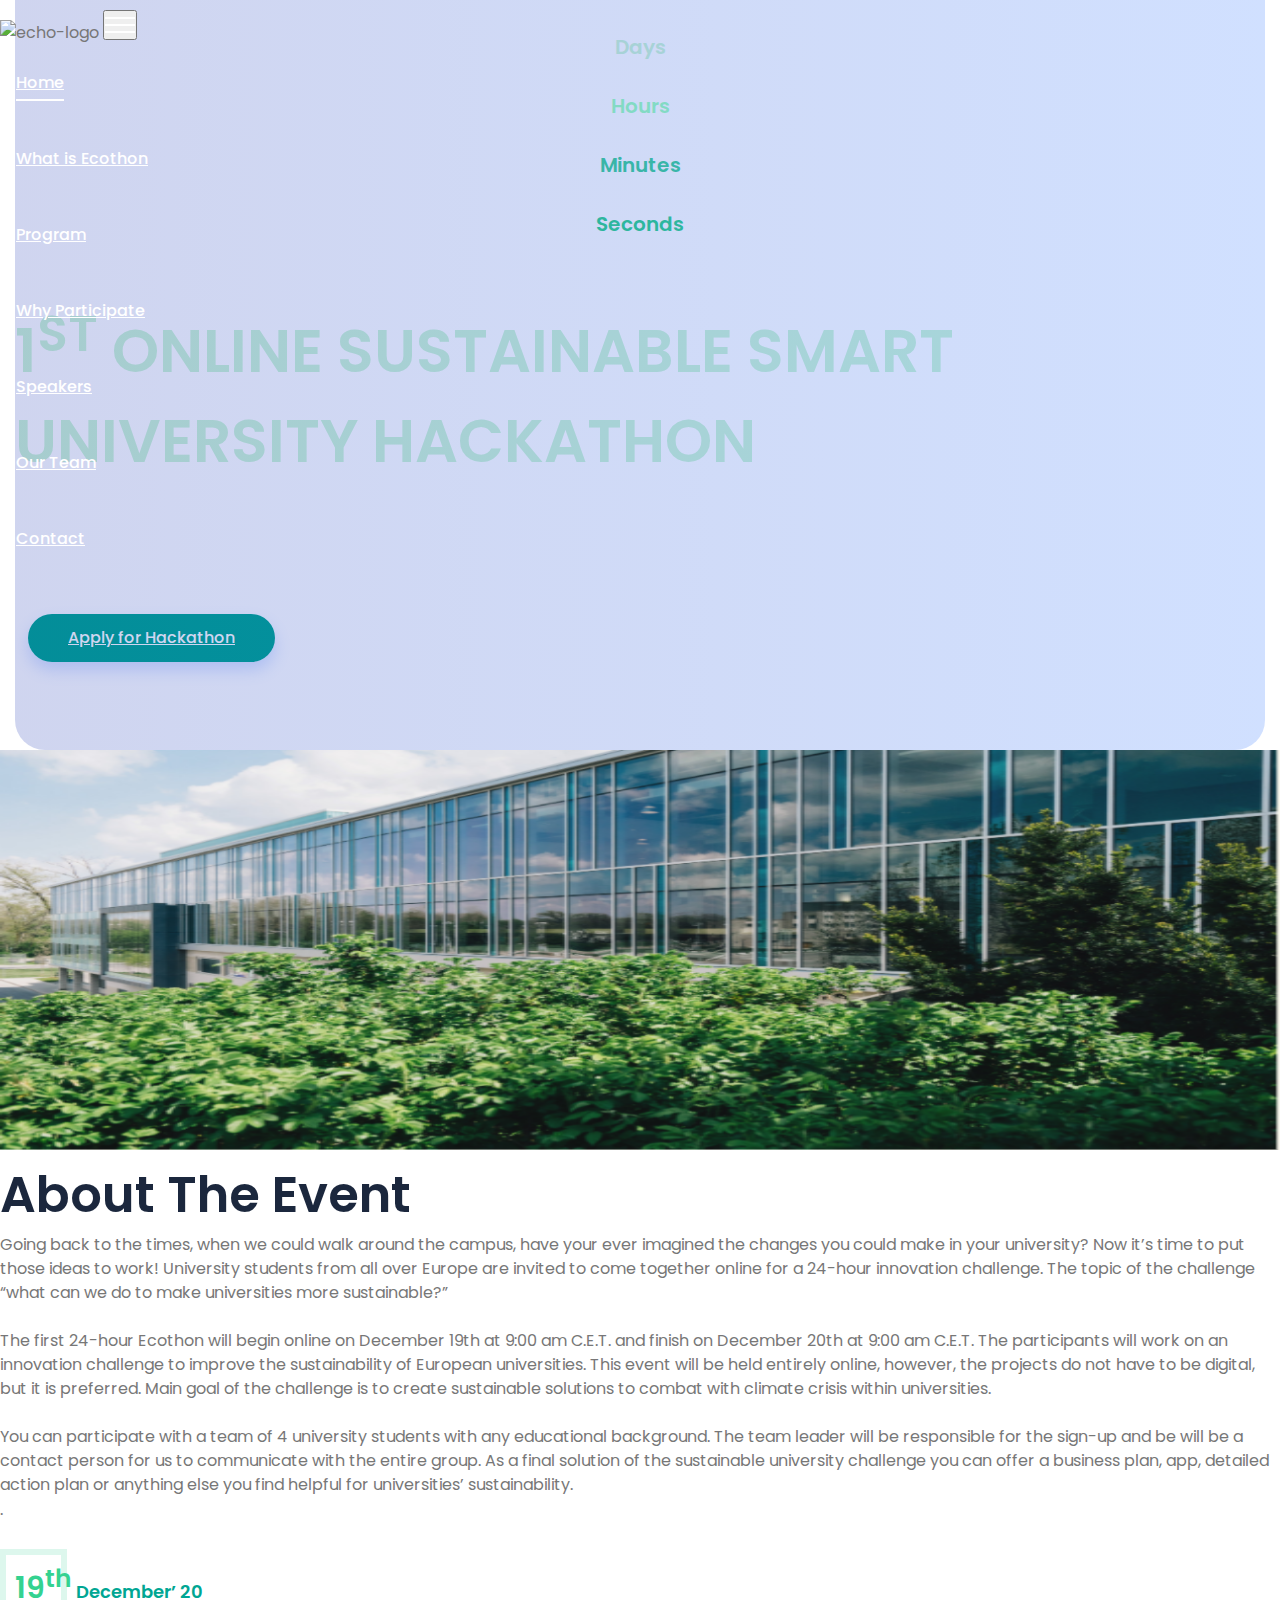
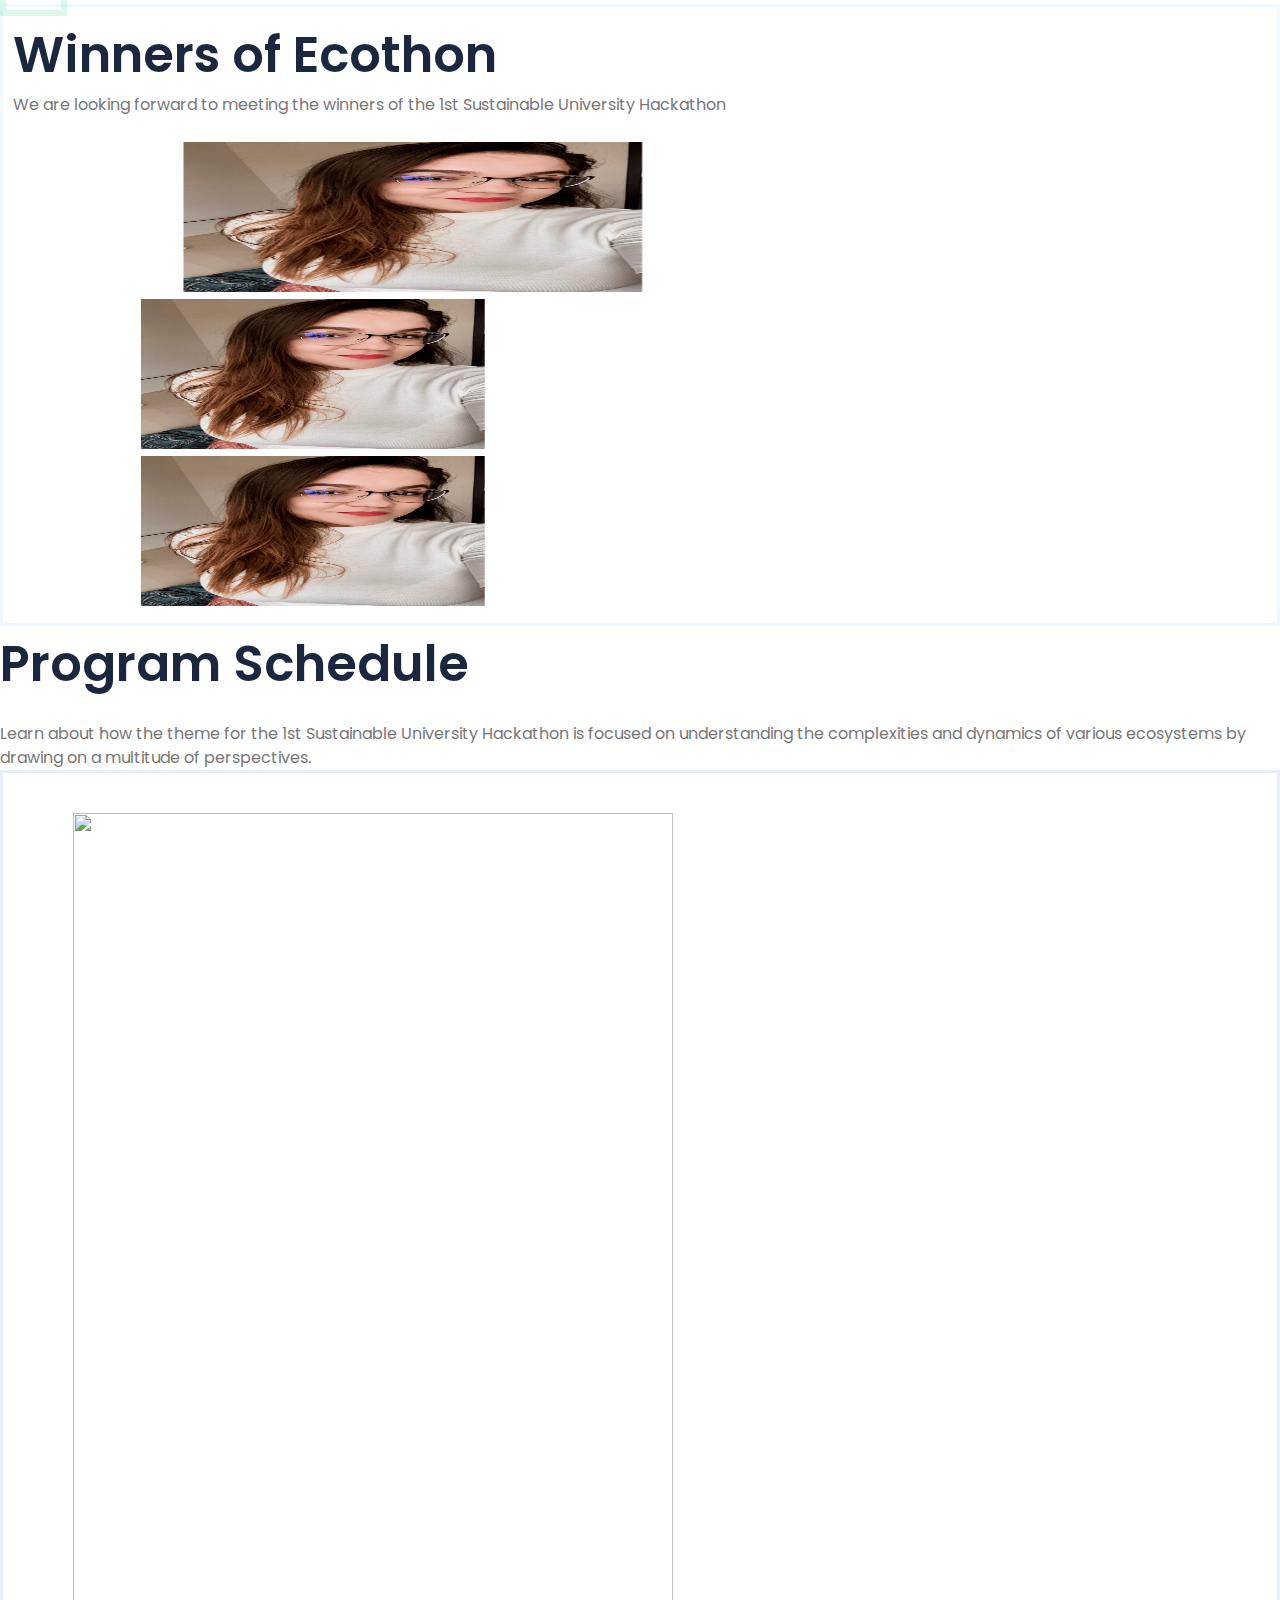
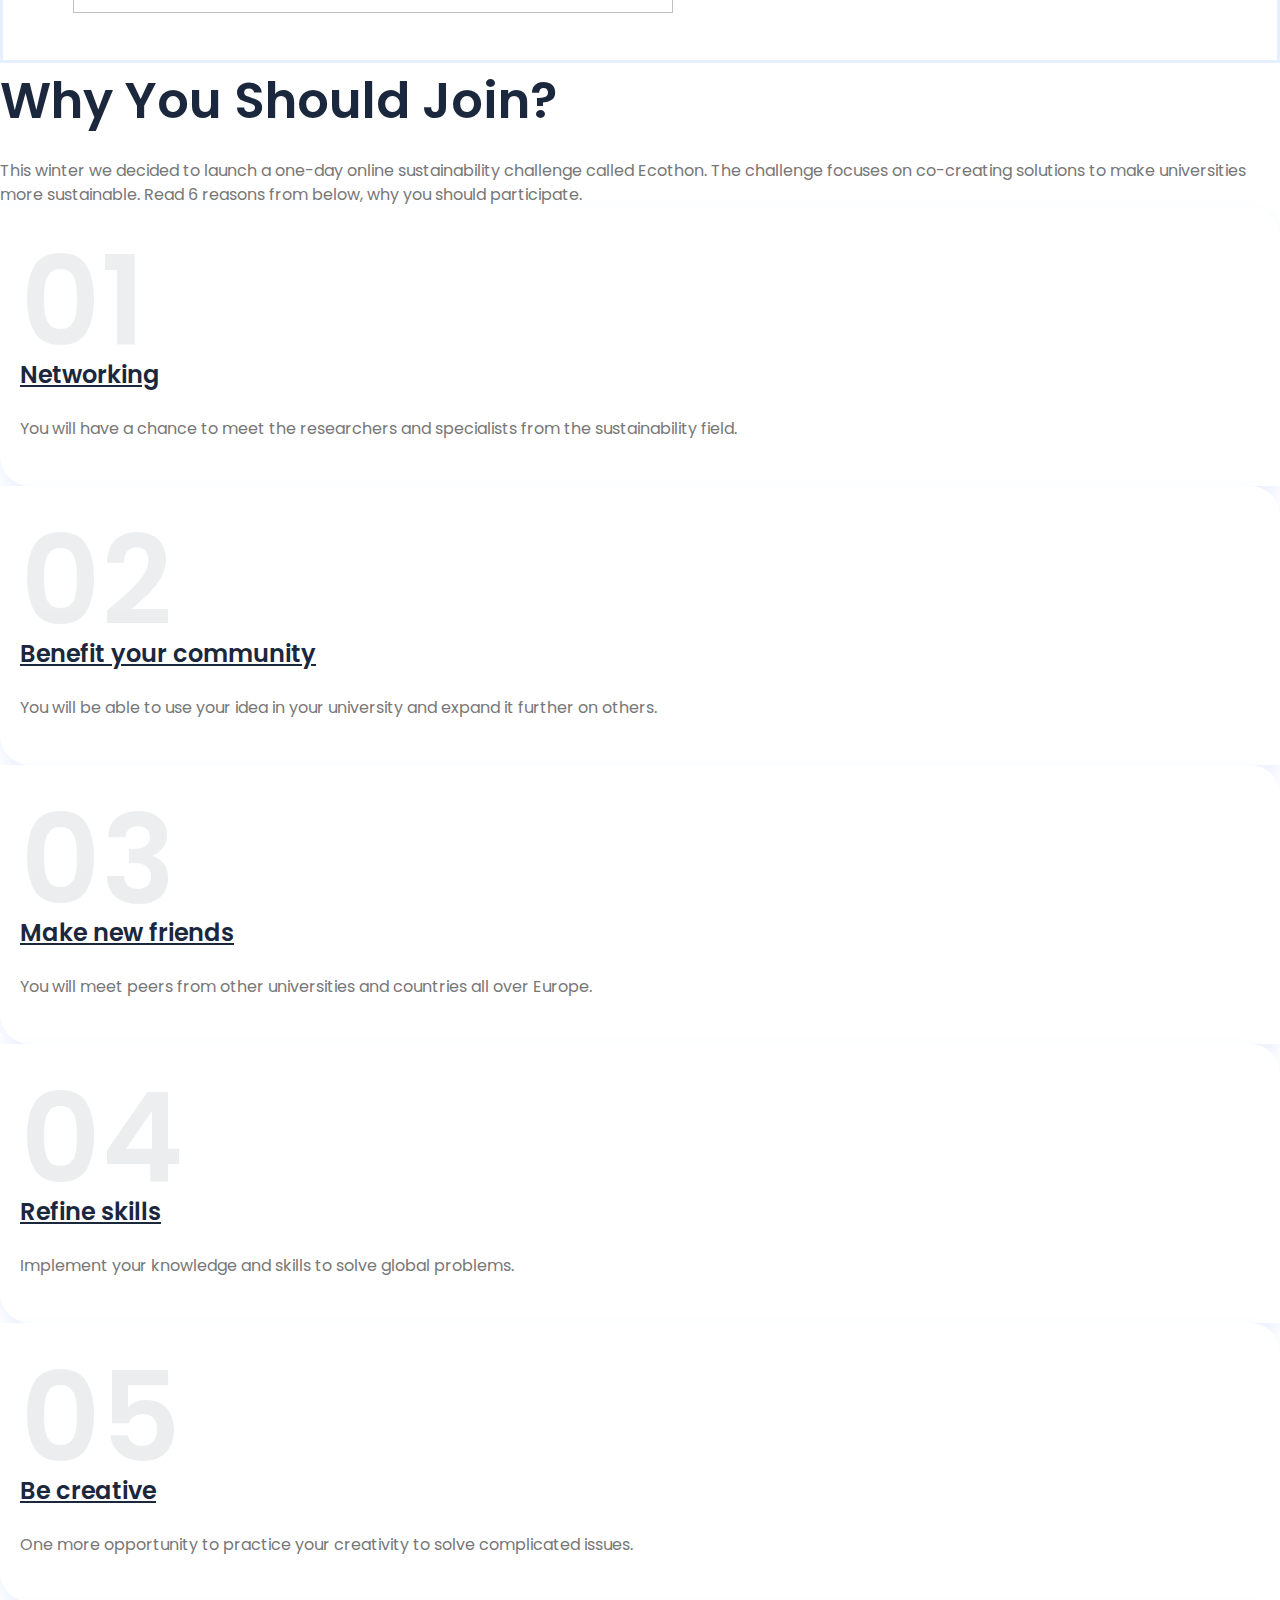
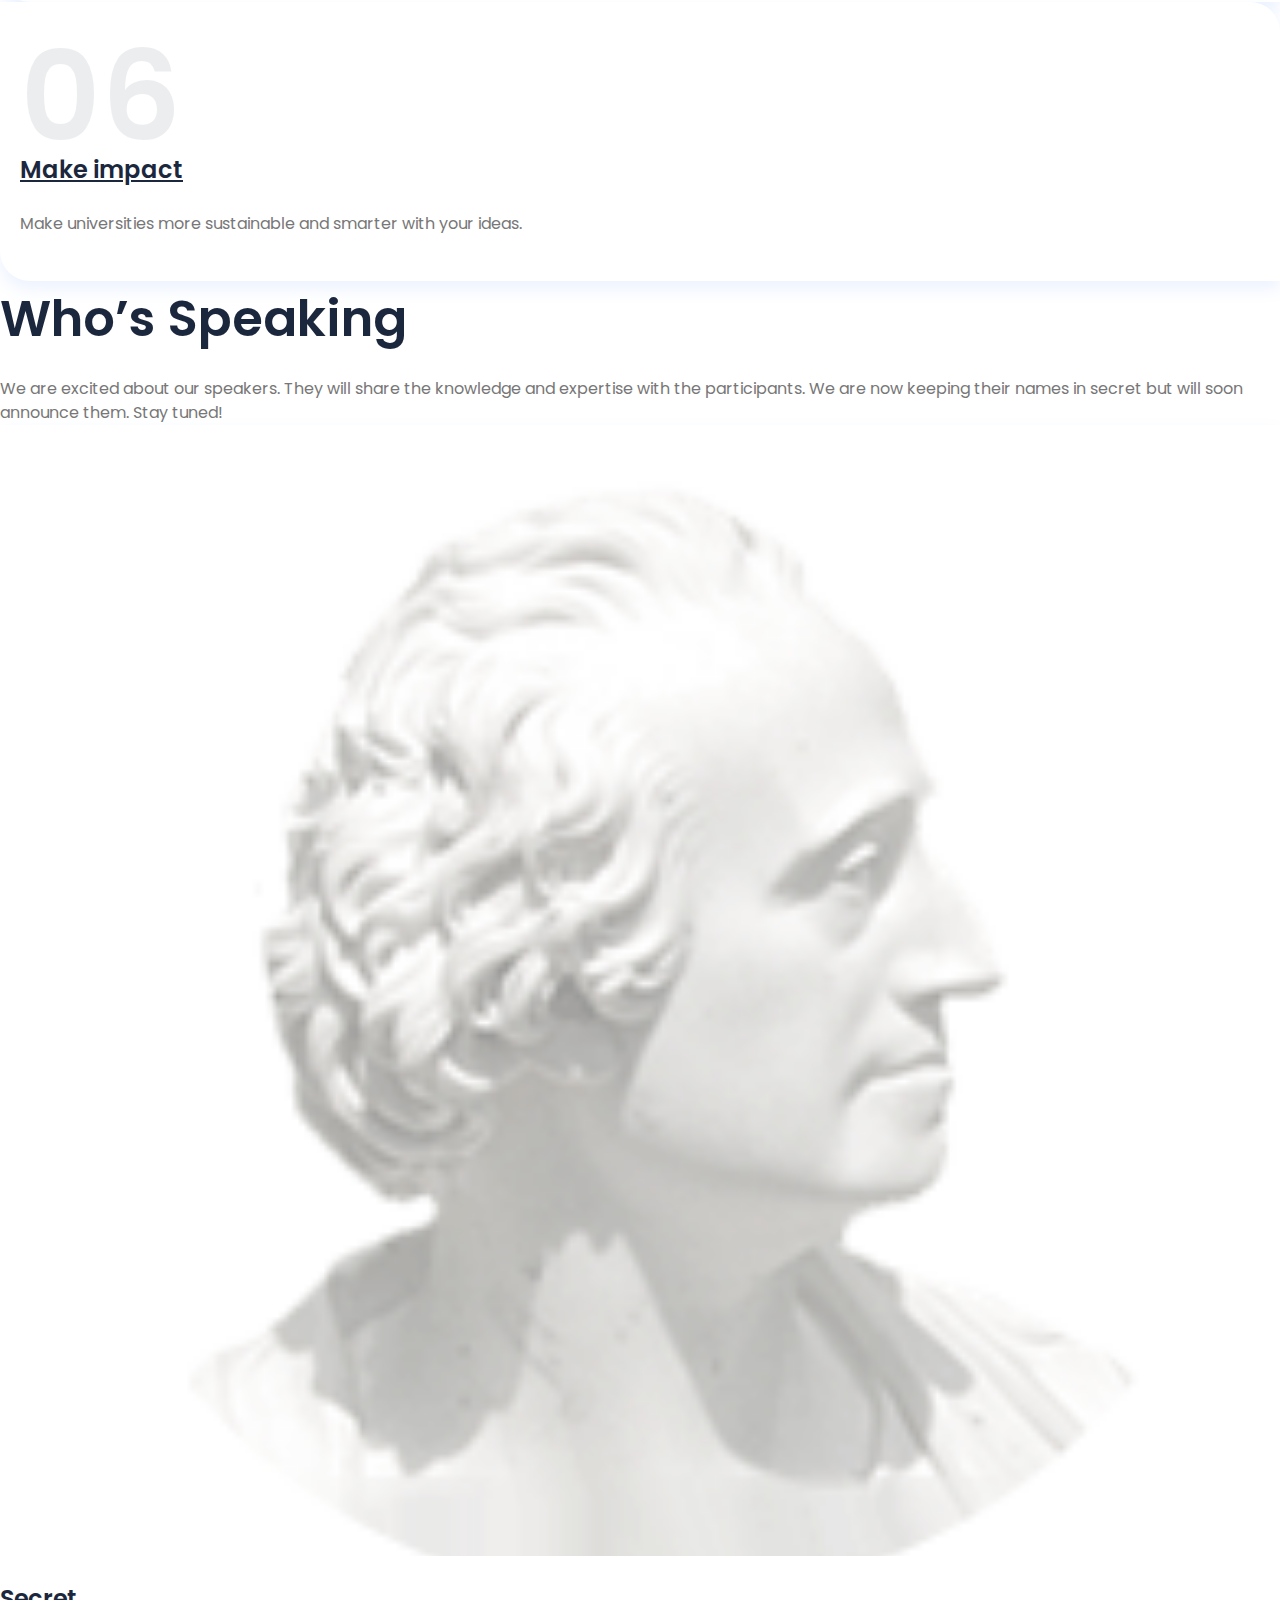
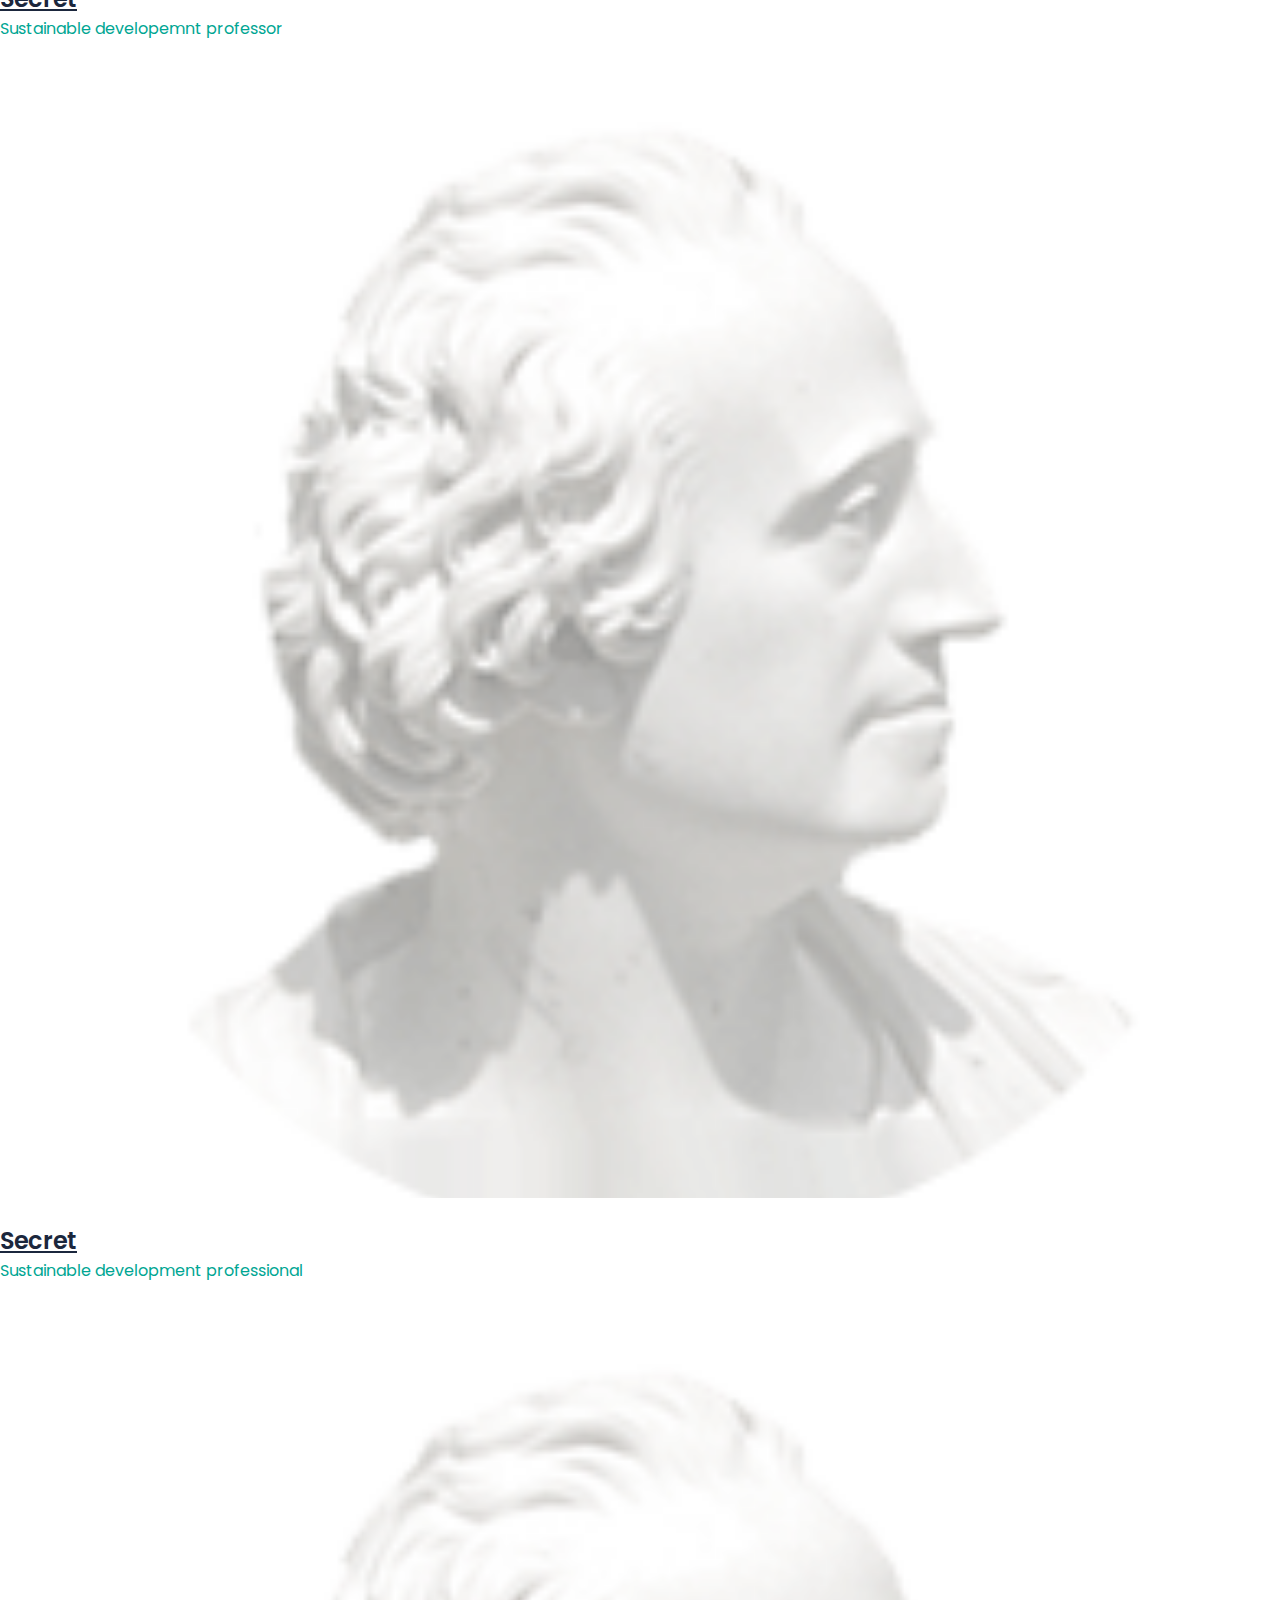
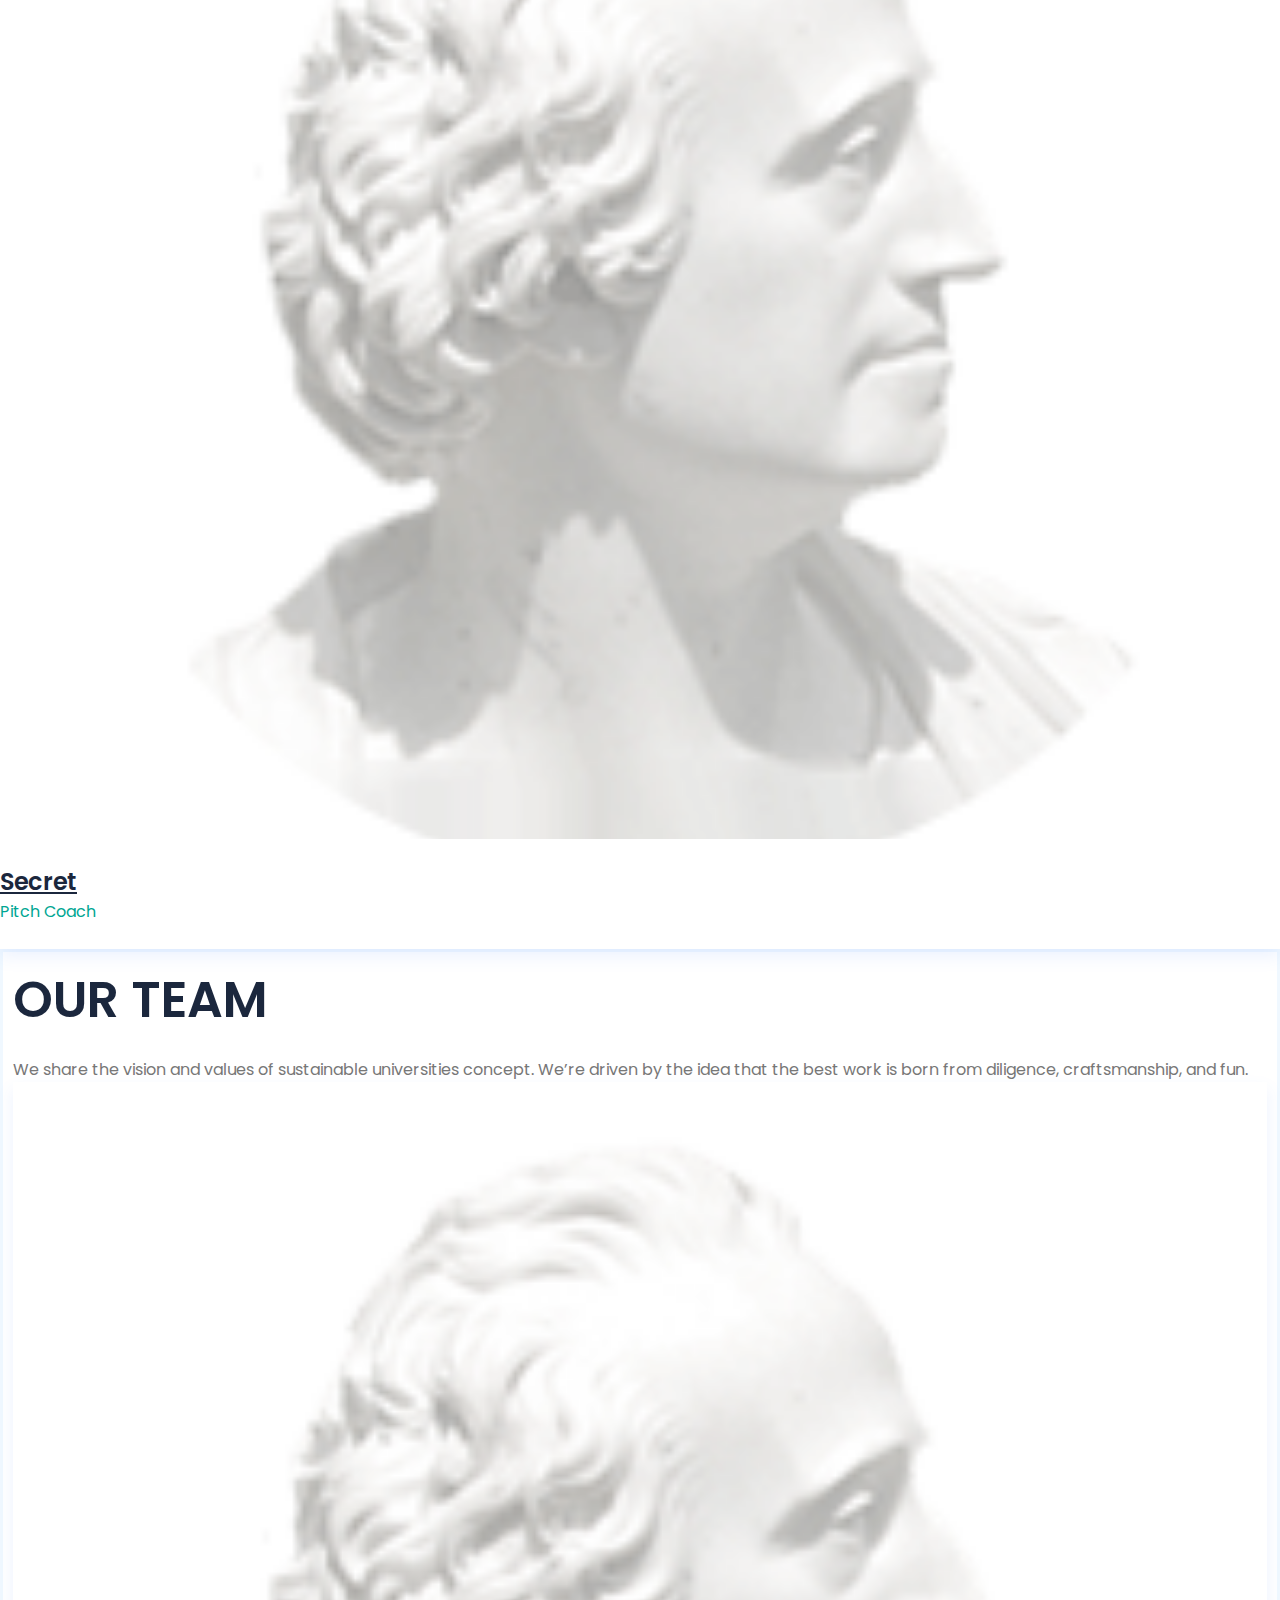
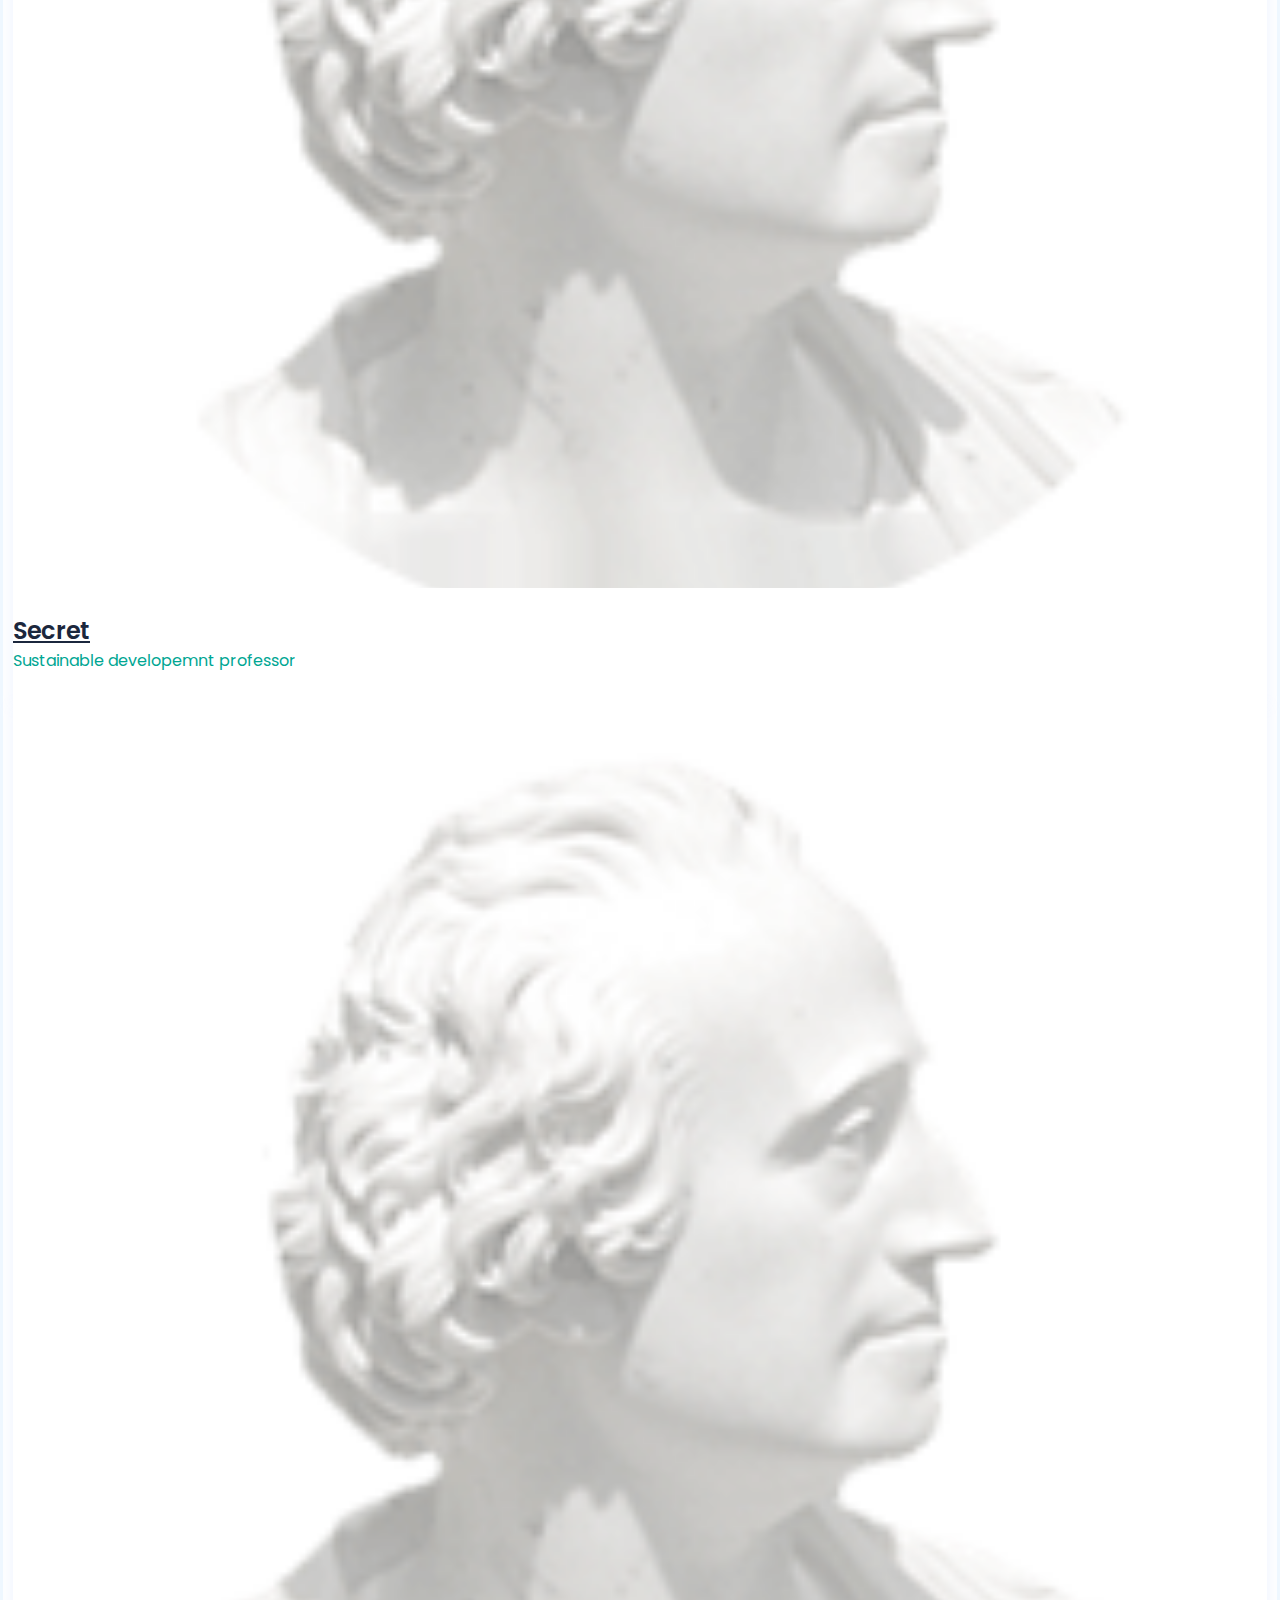
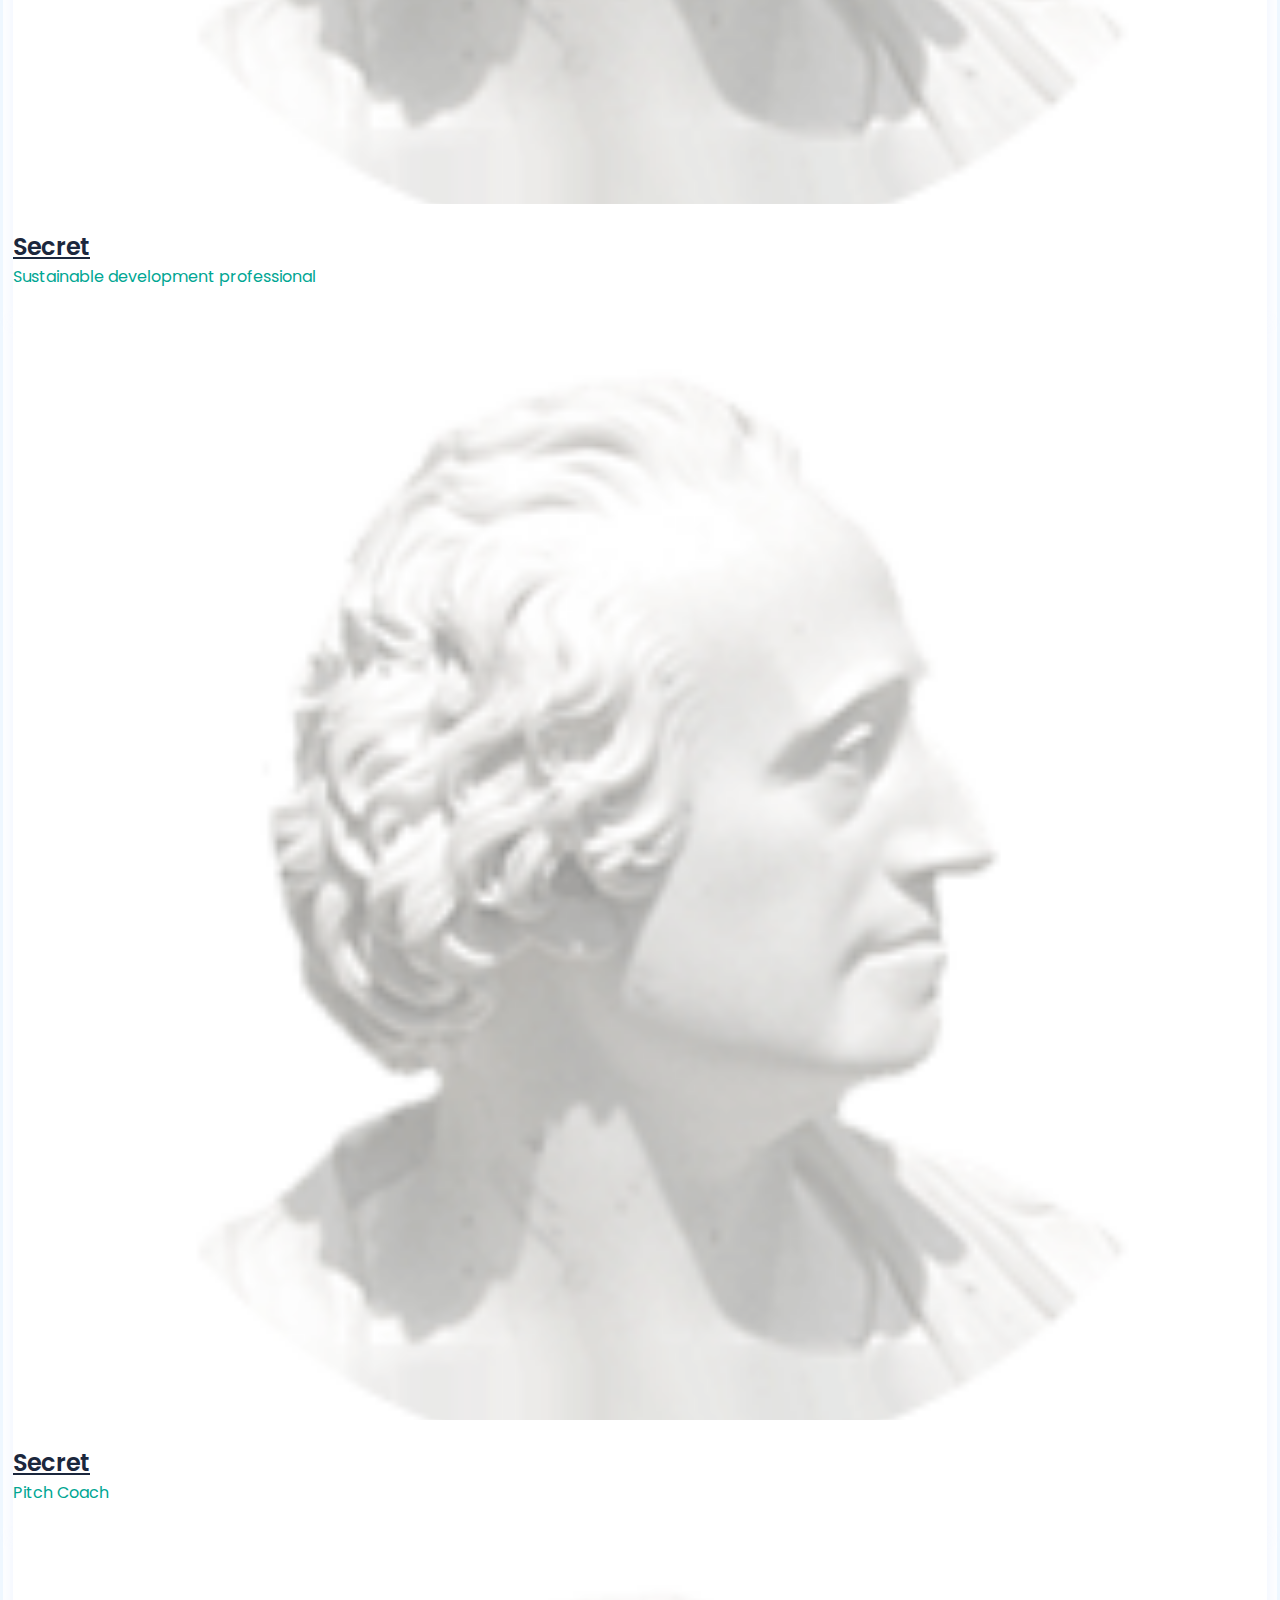
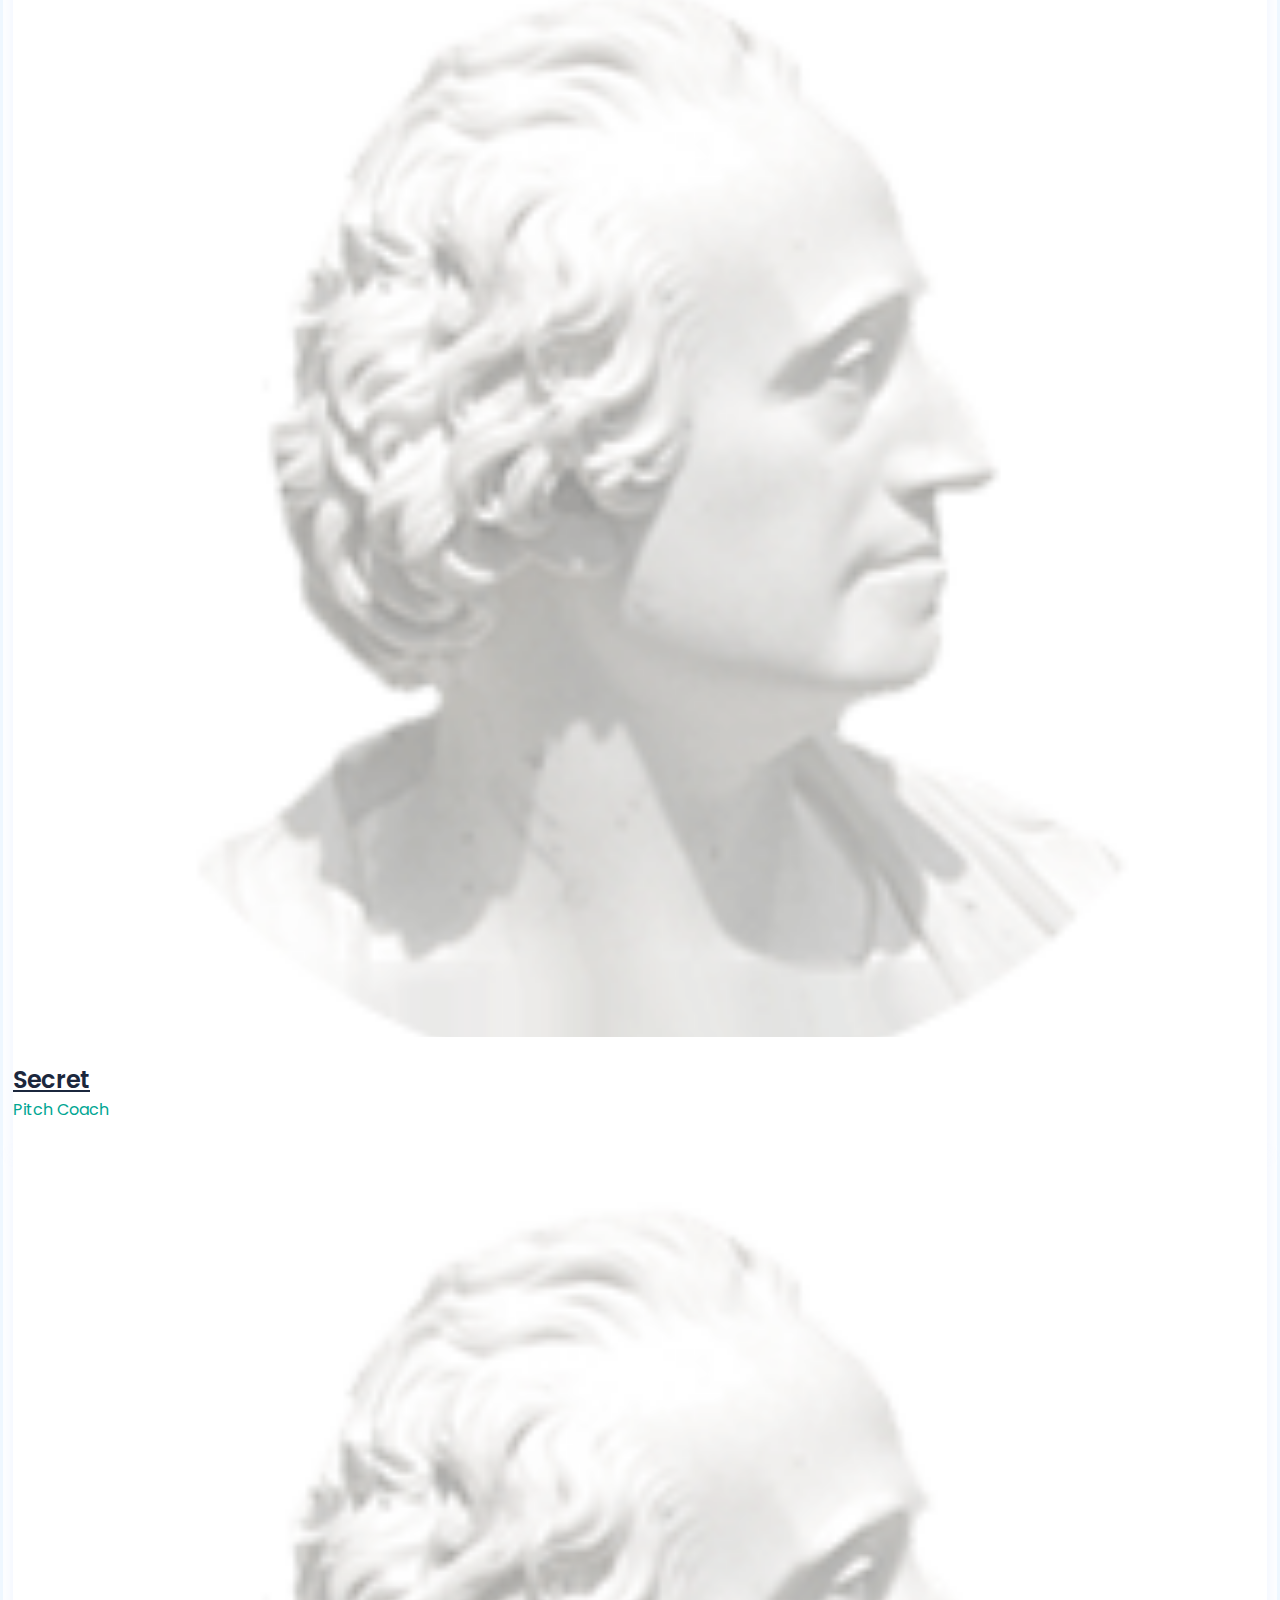
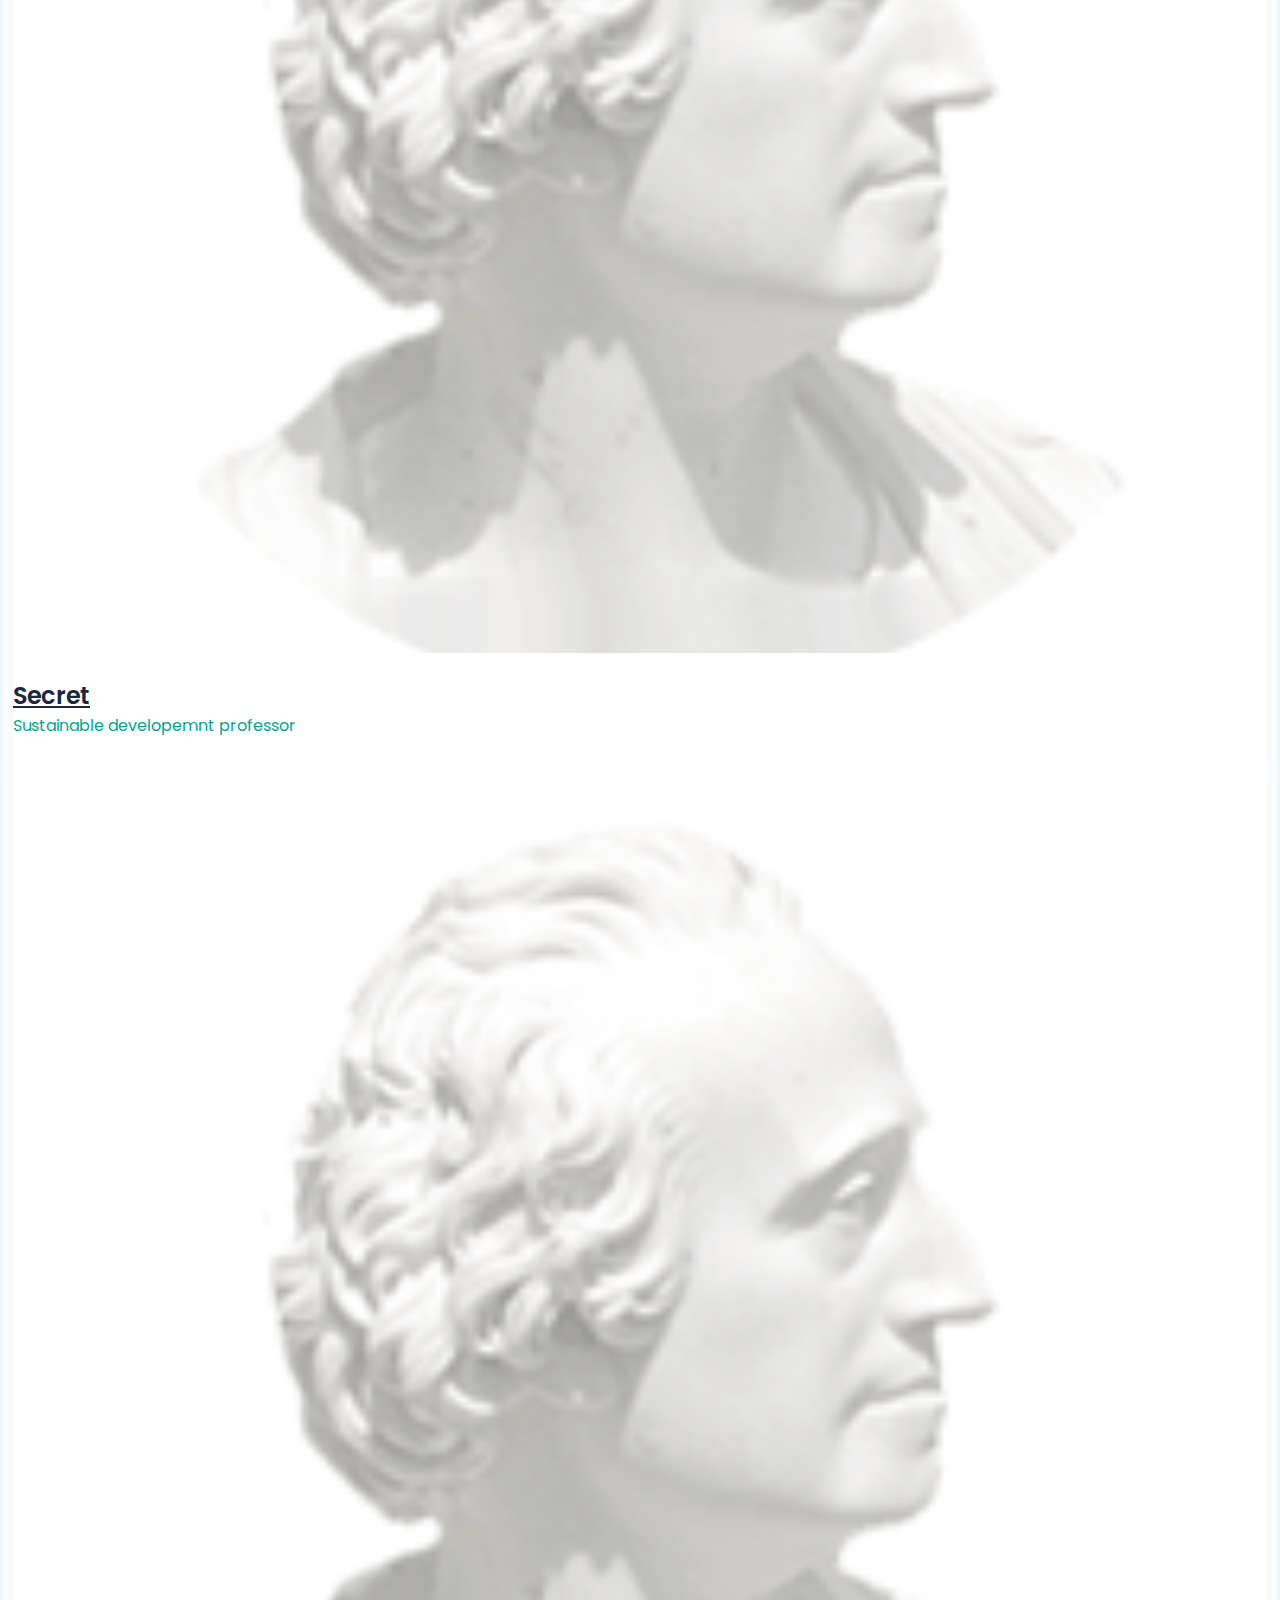
==== index.html @ 59473079 "social media link added" ====
<!DOCTYPE html>
<html lang="en" class=" sizes customelements history pointerevents postmessage webgl websockets cssanimations csscolumns csscolumns-width csscolumns-span csscolumns-fill csscolumns-gap csscolumns-rule csscolumns-rulecolor csscolumns-rulestyle csscolumns-rulewidth csscolumns-breakbefore csscolumns-breakafter csscolumns-breakinside flexbox picture srcset webworkers">
<head>
 <script async src="https://www.googletagmanager.com/gtag/js?id=G-YL97KJ12ND"></script>
 <script>
  window.dataLayer = window.dataLayer || [];
  function gtag(){dataLayer.push(arguments);}
  gtag('js', new Date());

  gtag('config', 'G-YL97KJ12ND');
 </script>
 <meta http-equiv="Content-Type" content="text/html; charset=UTF-8">


 <meta http-equiv="x-ua-compatible" content="ie=edge">
 <meta name="description" content="Echo Hackathon for Sustainable Smart University ">
 <meta name="keywords" content="sustainable, university, city,sustainable university,sustainable city, Erlangen, Hackathon, contest, Innovation, Leadership, idea, smart">
 <meta name="viewport" content="width=device-width, initial-scale=1, shrink-to-fit=no">

 <title>Eco-Hackathon Contest</title>

 <link rel="shortcut icon" href="assets/images/favicon.png" type="image/png">

 <link rel="stylesheet" href="./documents/bootstrap.min.css">

 <link rel="stylesheet" href="./documents/flaticon.css">

 <link rel="stylesheet" href="./documents/LineIcons.css">

 <link rel="stylesheet" href="./documents/animate.css">

 <link rel="stylesheet" href="./documents/magnific-popup.css">

 <link rel="stylesheet" href="./documents/slick.css">

 <link rel="stylesheet" href="./documents/default.css">

 <link rel="stylesheet" href="./documents/style.css">
 <link rel="stylesheet" href="https://cdnjs.cloudflare.com/ajax/libs/font-awesome/4.7.0/css/font-awesome.min.css">

 <link href="https://cdn.lineicons.com/2.0/LineIcons.css" rel="stylesheet">
</head>
<body>

<div class="preloader" style="display: none;">
 <div class="loader">
  <div class="ytp-spinner">
   <div class="ytp-spinner-container">
    <div class="ytp-spinner-rotator">
     <div class="ytp-spinner-left">
      <div class="ytp-spinner-circle"></div>
     </div>
     <div class="ytp-spinner-right">
      <div class="ytp-spinner-circle"></div>
     </div>
    </div>
   </div>
  </div>
 </div>
</div>


<header class="header-area">
 <div class="navbar-area navbar-two">
  <div class="container">
   <div class="row">
    <div class="col-lg-12">
     <nav class="navbar navbar-expand-lg">
      <a >
       <img src="./documents/Ecothon_logo_white_complete.png" href="#home" width=100 alt="echo-logo">
      </a>
      <button class="navbar-toggler" type="button" data-toggle="collapse" data-target="#navbarTwo" aria-controls="navbarTwo" aria-expanded="false" aria-label="Toggle navigation">
       <span class="toggler-icon"></span>
       <span class="toggler-icon"></span>
       <span class="toggler-icon"></span>
      </button>
      <div class="collapse navbar-collapse sub-menu-bar" id="navbarTwo">
       <ul class="navbar-nav m-auto">
        <li class="nav-item active">
         <a class="page-scroll" href="#home">Home</a>
        </li>
        <li class="nav-item">
         <a class="page-scroll" href="#about">What is Ecothon</a>
        </li>
        <li class="nav-item">
         <a class="page-scroll" href="#program">Program</a>
        </li>

        <li class="nav-item">
         <a class="page-scroll" href="#reasons">Why Participate</a>
        </li>

        <li class="nav-item">
         <a class="page-scroll" href="#speakers">Speakers</a>
        </li>
        <li class="nav-item">
         <a class="page-scroll" href="#ourteam">Our Team</a>
        </li>
        <li class="nav-item">
         <a class="page-scroll" href="#contact">Contact</a>
        </li>
       </ul>
      </div>
     </nav>
    </div>
   </div>
  </div>
 </div>
 <div id="home" class="header-content-area bg_cover d-flex align-items-center" style="background-image: url(assets/images/eco-bg.gif)">
  <div class="container">
   <div class="row justify-content-center">
    <div class="col-lg-10">
     <div data-countdown="2020/12/19"><div class="header-countdown pt-70 d-flex justify-content-center"><div class="single-count-content count-color-1"><span class="count"></span><p class="text">Days</p></div><div class="single-count-content count-color-2"><span class="count"></span><p class="text">Hours</p></div><div class="single-count-content count-color-3"><span class="count"></span><p class="text">Minutes</p></div><div class="single-count-content count-color-4"><span class="count"></span><p class="text">Seconds</p></div></div></div>
     <div class="header-content text-center">
      <h2 class="header-title">1<sup>st</sup> Online Sustainable Smart University Hackathon</h2>
      <h3 class="sub-title">19 December, 2020 in Erlangen, Germany.</h3>
      <ul class="header-btn">
       <li><a class="main-btn main-btn-2" href="https://forms.gle/m7doAKXWgAEABp9e8" target="_blank">Apply for Hackathon</a></li>
      </ul>
     </div>
    </div>
   </div>
  </div>
 </div>
</header>

<section id="about" class="about-area pb-130 pt-80">
 <div class="container">
  <div class="row align-items-center">
   <div class="col-lg-6">
    <div class="about-image mt-50 wow fadeInLeft" data-wow-duration="1s" style="visibility: visible; animation-duration: 1s; animation-name: fadeInLeft;">
     <img src="./documents/campus_first_landing.png" height=400 width="600" alt="About">
    </div>
   </div>
   <div class="col-lg-6">
    <div class="about-content mt-45 wow fadeInRight" data-wow-duration="1s" style="visibility: visible; animation-duration: 1s; animation-name: fadeInRight;">
     <div class="section-title">
      <h2 class="title">About The Event</h2>
     </div>
     <p class="text mt-30">Going back to the times, when we could walk around the campus, have your ever imagined the changes you could make in your university? Now it’s time to put those ideas to work! University students from all over Europe are invited to come together online for a 24-hour innovation challenge. The topic of the challenge “what can we do to make universities more sustainable?” <br> <br> The first 24-hour Ecothon will begin online on December 19th at 9:00 am C.E.T. and finish on December 20th at 9:00 am C.E.T. The participants will work on an innovation challenge to improve the sustainability of European universities. This event will be held entirely online, however, the projects do not have to be digital, but it is preferred. Main goal of the challenge is to create sustainable solutions to combat with climate crisis within universities. <br> <br>You can participate with a team of 4 university students with any educational background. The team leader will be responsible for the sign-up and be will be a contact person for us to communicate with the entire group. As a final solution of the sustainable university challenge you can offer a business plan, app, detailed action plan or anything else you find helpful for universities’ sustainability. </p>
     .</p>
     <p class="date"><span>19<sup>th</sup></span> December’ 20</p>
    </div>
   </div>
  </div>
 </div>
</section>

<section id="counter" class="counter-area pb-50">
 <div class="container"  style="border: 3px solid aliceblue">
  <div class="row justify-content-center">
   <div class="col-lg-12" style="margin: 10px">
    <div class="section-title text-center">
     <h2 class="title">Winners of Ecothon</h2>
      <p>We are looking forward to meeting the winners of the 1st Sustainable University Hackathon</p><br>
     <div>
      <div>
       <div class="row">
        <div class="col-lg-4">
         <img src="./documents/Ioana.png" width="800" height="150" alt="Winners">
        </div>
        <div class="col-lg-4">
         <img src="./documents/Ioana.png" width="600" height="150"  alt="Winners">
        </div>
        <div class="col-lg-4">
         <img src="./documents/Ioana.png" width="600" height="150"  alt="Winners">
        </div>
       </div>
      </div>
     </div>
    </div>
   </div>
  </div>
 </div>
</section>

<section id="program" class="team-area pt-115 pb-80">
 <div class="container">
  <div class="row justify-content-center">
   <div class="col-lg-8">
    <div class="section-title text-center pb-20">
     <h2 class="title">Program Schedule</h2>
     <p class="text">Learn about how the theme for the 1st Sustainable University Hackathon is focused on understanding the complexities and dynamics of various ecosystems by drawing on a multitude of perspectives.</p>
    </div>
   </div>
   <div class="row">
    <div class="col-lg-12">
     <div class="event-tab mt-60">
      <div>
       <div class="tab-pane fade show active" id="day-1" role="tabpanel" aria-labelledby="day-1-tab">
           <img src="assets/images/overview.jpg"  height="800" width="600">
       </div>
      </div>
     </div>
    </div>
   </div>
  </div>
 </div>
</section>

<section id="reasons" class="features-area pt-115 pb-80 gray-bg">
 <div class="container">
  <div class="row justify-content-center">
   <div class="col-lg-8">
    <div class="section-title text-center pb-20">
     <h2 class="title">Why You Should Join?</h2>
     <p class="text">This winter we decided to launch a one-day online sustainability challenge called Ecothon. The challenge focuses on co-creating solutions to make universities more sustainable. Read 6 reasons from below, why you should participate.</p>
    </div>
   </div>
  </div>
  <div class="row justify-content-center">
   <div class="col-lg-4 col-md-6 col-sm-8">
    <div class="single-features text-center mt-30 wow fadeIn" data-wow-duration="1s" data-wow-delay="0s" style="visibility: visible; animation-duration: 1s; animation-delay: 0s; animation-name: fadeIn;">
     <div class="features-icon">
      <span>01</span>
     </div>
     <div class="features-content">
      <h4 class="features-title"><a href="#">Networking</a></h4>
      <p class="text">You will have a chance to meet the researchers and specialists from the sustainability field.</p>
     </div>
    </div>
   </div>
   <div class="col-lg-4 col-md-6 col-sm-8">
    <div class="single-features text-center mt-30 wow fadeIn" data-wow-duration="1s" data-wow-delay="0.5s" style="visibility: visible; animation-duration: 1s; animation-delay: 0.5s; animation-name: fadeIn;">
     <div class="features-icon">
      <span>02</span>
     </div>
     <div class="features-content">
      <h4 class="features-title"><a href="#">Benefit your community </a></h4>
      <p class="text">You will be able to use your idea in your university and expand it further on others.</p>
     </div>
    </div>
   </div>
   <div class="col-lg-4 col-md-6 col-sm-8">
    <div class="single-features text-center mt-30 wow fadeIn" data-wow-duration="1s" data-wow-delay="1s" style="visibility: visible; animation-duration: 1s; animation-delay: 1s; animation-name: fadeIn;">
     <div class="features-icon">
      <span>03</span>
     </div>
     <div class="features-content">
      <h4 class="features-title"><a href="#">Make new friends </a></h4>
      <p class="text">You will meet peers from other universities and countries all over Europe.</p>
     </div>
    </div>
   </div>
   <div class="col-lg-4 col-md-6 col-sm-8">
    <div class="single-features text-center mt-30 wow fadeIn" data-wow-duration="1s" data-wow-delay="0.5s" style="visibility: visible; animation-duration: 1s; animation-delay: 0.5s; animation-name: fadeIn;">
     <div class="features-icon">
      <span>04</span>
     </div>
     <div class="features-content">
      <h4 class="features-title"><a href="#">Refine skills </a></h4>
      <p class="text">Implement your knowledge and skills to solve global problems.</p>
     </div>
    </div>
   </div>
   <div class="col-lg-4 col-md-6 col-sm-8">
    <div class="single-features text-center mt-30 wow fadeIn" data-wow-duration="1s" data-wow-delay="1s" style="visibility: visible; animation-duration: 1s; animation-delay: 1s; animation-name: fadeIn;">
     <div class="features-icon">
      <span>05</span>
     </div>
     <div class="features-content">
      <h4 class="features-title"><a href="#">Be creative </a></h4>
      <p class="text">One more opportunity to practice your creativity to solve complicated issues.</p>
     </div>
    </div>
   </div>
   <div class="col-lg-4 col-md-6 col-sm-8">
    <div class="single-features text-center mt-30 wow fadeIn" data-wow-duration="1s" data-wow-delay="1.5s" style="visibility: visible; animation-duration: 1s; animation-delay: 1.5s; animation-name: fadeIn;">
     <div class="features-icon">
      <span>06</span>
     </div>
     <div class="features-content">
      <h4 class="features-title"><a href="#">Make impact </a></h4>
      <p class="text">Make universities more sustainable and smarter with your ideas.</p>
     </div>
    </div>
   </div>
  </div>
 </div>
</section>


<section id="speakers" class="event-schedule pt-115 pb-80">
 <div class="container">
  <div class="row justify-content-center">
   <div class="col-lg-8">
    <div class="section-title text-center pb-20">
     <h2 class="title">Who’s Speaking</h2>
     <p class="text">We are excited about our speakers. They will share the knowledge and expertise with the participants. We are now keeping their names in secret but will soon announce them. Stay tuned!</p>
    </div>
   </div>
  </div>
  <div class="row">
   <div class="col-lg-4 col-sm-6">
    <div class="single-team text-center mt-30 wow fadeIn" data-wow-duration="1s" data-wow-delay="0s" style="visibility: visible; animation-duration: 1s; animation-delay: 0s; animation-name: fadeIn;">
     <div class="team-image">
      <img src="./documents/Secret_speaker.png" alt="Team">
     </div>
     <div class="team-content">
      <h4 class="team-name"><a href="#">Secret</a></h4>
      <span class="sub-title">Sustainable developemnt professor</span>
     </div>
    </div>
   </div>
   <div class="col-lg-4 col-sm-6">
    <div class="single-team text-center mt-30 wow fadeIn" data-wow-duration="1s" data-wow-delay="0.5s" style="visibility: visible; animation-duration: 1s; animation-delay: 0.5s; animation-name: fadeIn;">
     <div class="team-image">
      <img src="./documents/Secret_speaker.png" alt="Team">
     </div>
     <div class="team-content">
      <h4 class="team-name"><a href="#">Secret</a></h4>
      <span class="sub-title">Sustainable development professional</span>
     </div>
    </div>
   </div>
   <div class="col-lg-4 col-sm-6">
    <div class="single-team text-center mt-30 wow fadeIn" data-wow-duration="1s" data-wow-delay="1s" style="visibility: visible; animation-duration: 1s; animation-delay: 1s; animation-name: fadeIn;">
     <div class="team-image">
      <img src="./documents/Secret_speaker.png" alt="Team">
     </div>
     <div class="team-content">

      <h4 class="team-name"><a href="#">Secret</a></h4>
      <span class="sub-title">Pitch Coach</span>
     </div>
    </div>
   </div>
  </div>
 </div>
</section>

<section id="ourteam" class="event-schedule pt-115 pb-80">
 <div class="container"  style="border: 3px solid aliceblue">
  <div class="row justify-content-center">
   <div class="col-lg-12" style="margin: 10px">
    <div class="section-title text-center">
     <h2 class="title">OUR TEAM</h2>
     <p class="text">We share the vision and values of sustainable universities concept. We’re driven by the idea that the best work is born from diligence, craftsmanship, and fun.</p>
    </div>
    <div class="row">
     <div class="col-lg-3 col-sm-6">
      <div class="single-team text-center mt-30 wow fadeIn" data-wow-duration="1s" data-wow-delay="0s"
           style="visibility: visible; animation-duration: 1s; animation-delay: 0s; animation-name: fadeIn;">
       <div class="team-image">
        <img src="./documents/Secret_speaker.png" alt="Team">
       </div>
       <div class="team-content">
        <h4 class="team-name"><a href="#">Secret</a></h4>
        <span class="sub-title">Sustainable developemnt professor</span>
       </div>
      </div>
     </div>
     <div class="col-lg-3 col-sm-6">
      <div class="single-team text-center mt-30 wow fadeIn" data-wow-duration="1s" data-wow-delay="0.5s" style="visibility: visible; animation-duration: 1s; animation-delay: 0.5s; animation-name: fadeIn;">
       <div class="team-image">
        <img src="./documents/Secret_speaker.png" alt="Team">
       </div>
       <div class="team-content">
        <h4 class="team-name"><a href="#">Secret</a></h4>
        <span class="sub-title">Sustainable development professional</span>
       </div>
      </div>
     </div>
     <div class="col-lg-3 col-sm-6">
      <div class="single-team text-center mt-30 wow fadeIn" data-wow-duration="1s" data-wow-delay="1s" style="visibility: visible; animation-duration: 1s; animation-delay: 1s; animation-name: fadeIn;">
       <div class="team-image">
        <img src="./documents/Secret_speaker.png" alt="Team">
       </div>
       <div class="team-content">

        <h4 class="team-name"><a href="#">Secret</a></h4>
        <span class="sub-title">Pitch Coach</span>
       </div>
      </div>
     </div>
     <div class="col-lg-3 col-sm-6">
      <div class="single-team text-center mt-30 wow fadeIn" data-wow-duration="1s" data-wow-delay="1s" style="visibility: visible; animation-duration: 1s; animation-delay: 1s; animation-name: fadeIn;">
       <div class="team-image">
        <img src="./documents/Secret_speaker.png" alt="Team">
       </div>
       <div class="team-content">

        <h4 class="team-name"><a href="#">Secret</a></h4>
        <span class="sub-title">Pitch Coach</span>
       </div>
      </div>
     </div>

     <div class="col-lg-3 col-sm-6">
      <div class="single-team text-center mt-30 wow fadeIn" data-wow-duration="1s" data-wow-delay="0s"
           style="visibility: visible; animation-duration: 1s; animation-delay: 0s; animation-name: fadeIn;">
       <div class="team-image">
        <img src="./documents/Secret_speaker.png" alt="Team">
       </div>
       <div class="team-content">
        <h4 class="team-name"><a href="#">Secret</a></h4>
        <span class="sub-title">Sustainable developemnt professor</span>
       </div>
      </div>
     </div>
     <div class="col-lg-3 col-sm-6">
      <div class="single-team text-center mt-30 wow fadeIn" data-wow-duration="1s" data-wow-delay="0.5s" style="visibility: visible; animation-duration: 1s; animation-delay: 0.5s; animation-name: fadeIn;">
       <div class="team-image">
        <img src="./documents/Secret_speaker.png" alt="Team">
       </div>
       <div class="team-content">
        <h4 class="team-name"><a href="#">Secret</a></h4>
        <span class="sub-title">Sustainable development professional</span>
       </div>
      </div>
     </div>
     <div class="col-lg-3 col-sm-6">
      <div class="single-team text-center mt-30 wow fadeIn" data-wow-duration="1s" data-wow-delay="1s" style="visibility: visible; animation-duration: 1s; animation-delay: 1s; animation-name: fadeIn;">
       <div class="team-image">
        <img src="./documents/Secret_speaker.png" alt="Team">
       </div>
       <div class="team-content">

        <h4 class="team-name"><a href="#">Secret</a></h4>
        <span class="sub-title">Pitch Coach</span>
       </div>
      </div>
     </div>
     <div class="col-lg-3 col-sm-6">
      <div class="single-team text-center mt-30 wow fadeIn" data-wow-duration="1s" data-wow-delay="1s" style="visibility: visible; animation-duration: 1s; animation-delay: 1s; animation-name: fadeIn;">
       <div class="team-image">
        <img src="./documents/Secret_speaker.png" alt="Team">
       </div>
       <div class="team-content">

        <h4 class="team-name"><a href="#">Secret</a></h4>
        <span class="sub-title">Pitch Coach</span>
       </div>
      </div>
     </div>
    </div>

   </div>
  </div>
 </div>
</section>




<section id="contact" class="contact-area pt-80 pb-130">
 <div class="container">
  <div class="row">
   <div class="col-lg-4">
    <img src="./documents/Ioana.png" alt="Client">
   </div>
   <div class="col-lg-8">
    <div class="contact-info pt-0">
     <div class="section-title pb-7">
      <h2 class="title">Get In Touch</h2>
     </div>
     <ul>
      <li>
       <div class="single-info d-flex mt-25">
        <div class="info-icon">
         <i class="lni-envelope"></i>
        </div>
        <div class="info-content media-body">
         <h6 class="info-title">Email address</h6>
         <p class="text">mail2ecothon@gmail.com</p>
        </div>
       </div>
      </li>
      <li>
       <div class="single-info">
        </div>
      </li>
      <li>
       <div class="single-info d-flex mt-25">
        <div class="info-icon">
         <i class="lni-money-location"></i>
        </div>
        <div class="info-content media-body">
         <h6 class="info-title">Location</h6>
         <p class="text">Erlangen, Germany</p>
        </div>
       </div>
      </li>
     </ul>
    </div>
   </div>
  </div>
 </div>
</section>


<section id="footer" class="footer-area bg_cover" style="background-image: url(assets/images/footer-demo.jpeg)">
 <div class="footer-subscribe-area  pb-30">
 </div>
 </div>
 <div class="footer-widget">
  <div class="container">
   <div class="widget  pb-30">
    <div class="row">
     <div class="col-lg-6">
      <div class="footer-address mt-40">
       <h5 class="f-title">Date and Location</h5>
       <p class="text">19 December, 2020 <br> Erlangen, Germany</p>
       <a class="contact-link" href="#contact">Contact Us</a>
      </div>
     </div>
     <div class="col-lg-6">
      <div class="footer-contact mt-40">
       <h5 class="f-title">Social Connection</h5>
       <p class="text">Don't miss a thing! Receive news and updates from us anytime</p>
       <ul class="social">
        <li><a href="https://www.facebook.com/ecothon2020/"><i class="lni-facebook-filled"></i></a></li>
        <li><a href="https://www.instagram.com/ecothon2020/"><i class="lni-instagram-original"></i></a></li>
       </ul>
      </div>
     </div>
    </div>
   </div>
  </div>
 </div>

</section>




<script src="./documents/modernizr-3.6.0.min.js.download" type="text/javascript"></script>
<script src="./documents/jquery-1.12.4.min.js.download" type="text/javascript"></script>

<script src="./documents/bootstrap.min.js.download" type="text/javascript"></script>
<script src="./documents/popper.min.js.download" type="text/javascript"></script>

<script src="./documents/waypoints.min.js.download" type="text/javascript"></script>
<script src="./documents/jquery.counterup.min.js.download" type="text/javascript"></script>

<script src="./documents/slick.min.js.download" type="text/javascript"></script>

<script src="./documents/jquery.magnific-popup.min.js.download" type="text/javascript"></script>

<script src="./documents/jquery.easing.min.js.download" type="text/javascript"></script>
<script src="./documents/scrolling-nav.js.download" type="text/javascript"></script>

<script src="./documents/jquery.countdown.min.js.download" type="text/javascript"></script>

<script src="./documents/wow.min.js.download" type="text/javascript"></script>

<script src="./documents/ajax-contact.js.download" type="text/javascript"></script>

<script src="./documents/main.js.download" type="text/javascript"></script>


</body></html>
---- documents/style.css ----
@import url("https://fonts.googleapis.com/css?family=Poppins:400,500,600,700,800");
body {
  font-family: "Poppins", sans-serif;
  font-weight: normal;
  font-style: normal;
  color: #777777;
  overflow-x: hidden; }

* {
  margin: 0;
  padding: 0;
  -webkit-box-sizing: border-box;
  -moz-box-sizing: border-box;
  box-sizing: border-box; }

img {
  max-width: 100%; }

a:focus,
input:focus,
textarea:focus,
button:focus {
  text-decoration: none;
  outline: none; }

a:focus,
a:hover {
  text-decoration: none; }

i,
span,
a {
  display: inline-block; }

h1,
h2,
h3,
h4,
h5,
h6 {
  font-family: "Poppins", sans-serif;
  font-weight: 600;
  color: #1b273d;
  margin: 0px; }

h1 {
  font-size: 48px; }

h2 {
  font-size: 36px; }

h3 {
  font-size: 28px; }

h4 {
  font-size: 22px; }

h5 {
  font-size: 18px; }

h6 {
  font-size: 16px; }

ul, ol {
  margin: 0px;
  padding: 0px;
  list-style-type: none; }

p {
  font-size: 16px;
  font-weight: 400;
  line-height: 24px;
  color: #777777;
  margin: 0px; }

.bg_cover {
  background-position: center center;
  background-size: cover;
  background-repeat: no-repeat;
  width: 100%;
  height: 100%; }

/*===== All Button Style =====*/
.main-btn {
  display: inline-block;
  font-weight: 500;
  text-align: center;
  white-space: nowrap;
  vertical-align: middle;
  -webkit-user-select: none;
  -moz-user-select: none;
  -ms-user-select: none;
  user-select: none;
  padding: 0 40px;
  font-size: 16px;
  line-height: 48px;
  border-radius: 50px;
  color: #1863ff;
  cursor: pointer;
  z-index: 5;
  -webkit-transition: all 0.4s ease-out 0s;
  -moz-transition: all 0.4s ease-out 0s;
  -ms-transition: all 0.4s ease-out 0s;
  -o-transition: all 0.4s ease-out 0s;
  transition: all 0.4s ease-out 0s;
  background-color: #fff;
  border: 0; }
.main-btn:hover {
  background-color: #fff;
  color: #1863ff;
  -webkit-box-shadow: 0px 5px 29px 0px rgba(0, 0, 0, 0.25);
  -moz-box-shadow: 0px 5px 29px 0px rgba(0, 0, 0, 0.25);
  box-shadow: 0px 5px 29px 0px rgba(0, 0, 0, 0.25); }
.main-btn.main-btn-2 {
  background: -webkit-linear-gradient(left, #00a693 0%, #00a693 50%, #00a693 100%);
  background: -o-linear-gradient(left, #00a693 0%, #00a693 50%, #00a693 100%);
  background: linear-gradient(to right, #00a693 0%, #00a693 50%, #00a693 100%);
  background-size: 200% auto;
  color: #fff;
  background-position: left center;
  -webkit-box-shadow: 0px 8px 16px 0px rgba(72, 127, 255, 0.23);
  -moz-box-shadow: 0px 8px 16px 0px rgba(72, 127, 255, 0.23);
  box-shadow: 0px 8px 16px 0px rgba(72, 127, 255, 0.23); }
.main-btn.main-btn-2:hover {
  background-position: right center;
  color: #fff; }

/*===== All Section Title Style =====*/
.section-title .title {
  font-size: 50px; }
@media (max-width: 767px) {
  .section-title .title {
    font-size: 30px; } }

.section-title .text {
  margin-top: 20px; }

/*===== All Preloader Style =====*/
.preloader {
  /* Body Overlay */
  position: fixed;
  top: 0;
  left: 0;
  display: table;
  height: 100%;
  width: 100%;
  /* Change Background Color */
  background: #fff;
  z-index: 99999; }
.preloader .loader {
  display: table-cell;
  vertical-align: middle;
  text-align: center; }
.preloader .loader .ytp-spinner {
  position: absolute;
  left: 50%;
  top: 50%;
  width: 64px;
  margin-left: -32px;
  z-index: 18;
  pointer-events: none; }
.preloader .loader .ytp-spinner .ytp-spinner-container {
  pointer-events: none;
  position: absolute;
  width: 100%;
  padding-bottom: 100%;
  top: 50%;
  left: 50%;
  margin-top: -50%;
  margin-left: -50%;
  -webkit-animation: ytp-spinner-linspin 1568.23529647ms linear infinite;
  -moz-animation: ytp-spinner-linspin 1568.23529647ms linear infinite;
  -o-animation: ytp-spinner-linspin 1568.23529647ms linear infinite;
  animation: ytp-spinner-linspin 1568.23529647ms linear infinite; }
.preloader .loader .ytp-spinner .ytp-spinner-container .ytp-spinner-rotator {
  position: absolute;
  width: 100%;
  height: 100%;
  -webkit-animation: ytp-spinner-easespin 5332ms cubic-bezier(0.4, 0, 0.2, 1) infinite both;
  -moz-animation: ytp-spinner-easespin 5332ms cubic-bezier(0.4, 0, 0.2, 1) infinite both;
  -o-animation: ytp-spinner-easespin 5332ms cubic-bezier(0.4, 0, 0.2, 1) infinite both;
  animation: ytp-spinner-easespin 5332ms cubic-bezier(0.4, 0, 0.2, 1) infinite both; }
.preloader .loader .ytp-spinner .ytp-spinner-container .ytp-spinner-rotator .ytp-spinner-left {
  position: absolute;
  top: 0;
  left: 0;
  bottom: 0;
  overflow: hidden;
  right: 50%; }
.preloader .loader .ytp-spinner .ytp-spinner-container .ytp-spinner-rotator .ytp-spinner-right {
  position: absolute;
  top: 0;
  right: 0;
  bottom: 0;
  overflow: hidden;
  left: 50%; }
.preloader .loader .ytp-spinner-circle {
  box-sizing: border-box;
  position: absolute;
  width: 200%;
  height: 100%;
  border-style: solid;
  /* Spinner Color */
  border-color: #1863ff #1863ff #e6e6e6;
  border-radius: 50%;
  border-width: 6px; }
.preloader .loader .ytp-spinner-left .ytp-spinner-circle {
  left: 0;
  right: -100%;
  border-right-color: #e6e6e6;
  -webkit-animation: ytp-spinner-left-spin 1333ms cubic-bezier(0.4, 0, 0.2, 1) infinite both;
  -moz-animation: ytp-spinner-left-spin 1333ms cubic-bezier(0.4, 0, 0.2, 1) infinite both;
  -o-animation: ytp-spinner-left-spin 1333ms cubic-bezier(0.4, 0, 0.2, 1) infinite both;
  animation: ytp-spinner-left-spin 1333ms cubic-bezier(0.4, 0, 0.2, 1) infinite both; }
.preloader .loader .ytp-spinner-right .ytp-spinner-circle {
  left: -100%;
  right: 0;
  border-left-color: #e6e6e6;
  -webkit-animation: ytp-right-spin 1333ms cubic-bezier(0.4, 0, 0.2, 1) infinite both;
  -moz-animation: ytp-right-spin 1333ms cubic-bezier(0.4, 0, 0.2, 1) infinite both;
  -o-animation: ytp-right-spin 1333ms cubic-bezier(0.4, 0, 0.2, 1) infinite both;
  animation: ytp-right-spin 1333ms cubic-bezier(0.4, 0, 0.2, 1) infinite both; }

/* Preloader Animations */
@-webkit-keyframes ytp-spinner-linspin {
  to {
    -webkit-transform: rotate(360deg);
    -moz-transform: rotate(360deg);
    -ms-transform: rotate(360deg);
    -o-transform: rotate(360deg);
    transform: rotate(360deg); } }

@keyframes ytp-spinner-linspin {
  to {
    -webkit-transform: rotate(360deg);
    -moz-transform: rotate(360deg);
    -ms-transform: rotate(360deg);
    -o-transform: rotate(360deg);
    transform: rotate(360deg); } }

@-webkit-keyframes ytp-spinner-easespin {
  12.5% {
    -webkit-transform: rotate(135deg);
    -moz-transform: rotate(135deg);
    -ms-transform: rotate(135deg);
    -o-transform: rotate(135deg);
    transform: rotate(135deg); }
  25% {
    -webkit-transform: rotate(270deg);
    -moz-transform: rotate(270deg);
    -ms-transform: rotate(270deg);
    -o-transform: rotate(270deg);
    transform: rotate(270deg); }
  37.5% {
    -webkit-transform: rotate(405deg);
    -moz-transform: rotate(405deg);
    -ms-transform: rotate(405deg);
    -o-transform: rotate(405deg);
    transform: rotate(405deg); }
  50% {
    -webkit-transform: rotate(540deg);
    -moz-transform: rotate(540deg);
    -ms-transform: rotate(540deg);
    -o-transform: rotate(540deg);
    transform: rotate(540deg); }
  62.5% {
    -webkit-transform: rotate(675deg);
    -moz-transform: rotate(675deg);
    -ms-transform: rotate(675deg);
    -o-transform: rotate(675deg);
    transform: rotate(675deg); }
  75% {
    -webkit-transform: rotate(810deg);
    -moz-transform: rotate(810deg);
    -ms-transform: rotate(810deg);
    -o-transform: rotate(810deg);
    transform: rotate(810deg); }
  87.5% {
    -webkit-transform: rotate(945deg);
    -moz-transform: rotate(945deg);
    -ms-transform: rotate(945deg);
    -o-transform: rotate(945deg);
    transform: rotate(945deg); }
  to {
    -webkit-transform: rotate(1080deg);
    -moz-transform: rotate(1080deg);
    -ms-transform: rotate(1080deg);
    -o-transform: rotate(1080deg);
    transform: rotate(1080deg); } }

@keyframes ytp-spinner-easespin {
  12.5% {
    -webkit-transform: rotate(135deg);
    -moz-transform: rotate(135deg);
    -ms-transform: rotate(135deg);
    -o-transform: rotate(135deg);
    transform: rotate(135deg); }
  25% {
    -webkit-transform: rotate(270deg);
    -moz-transform: rotate(270deg);
    -ms-transform: rotate(270deg);
    -o-transform: rotate(270deg);
    transform: rotate(270deg); }
  37.5% {
    -webkit-transform: rotate(405deg);
    -moz-transform: rotate(405deg);
    -ms-transform: rotate(405deg);
    -o-transform: rotate(405deg);
    transform: rotate(405deg); }
  50% {
    -webkit-transform: rotate(540deg);
    -moz-transform: rotate(540deg);
    -ms-transform: rotate(540deg);
    -o-transform: rotate(540deg);
    transform: rotate(540deg); }
  62.5% {
    -webkit-transform: rotate(675deg);
    -moz-transform: rotate(675deg);
    -ms-transform: rotate(675deg);
    -o-transform: rotate(675deg);
    transform: rotate(675deg); }
  75% {
    -webkit-transform: rotate(810deg);
    -moz-transform: rotate(810deg);
    -ms-transform: rotate(810deg);
    -o-transform: rotate(810deg);
    transform: rotate(810deg); }
  87.5% {
    -webkit-transform: rotate(945deg);
    -moz-transform: rotate(945deg);
    -ms-transform: rotate(945deg);
    -o-transform: rotate(945deg);
    transform: rotate(945deg); }
  to {
    -webkit-transform: rotate(1080deg);
    -moz-transform: rotate(1080deg);
    -ms-transform: rotate(1080deg);
    -o-transform: rotate(1080deg);
    transform: rotate(1080deg); } }

@-webkit-keyframes ytp-spinner-left-spin {
  0% {
    -webkit-transform: rotate(130deg);
    -moz-transform: rotate(130deg);
    -ms-transform: rotate(130deg);
    -o-transform: rotate(130deg);
    transform: rotate(130deg); }
  50% {
    -webkit-transform: rotate(-5deg);
    -moz-transform: rotate(-5deg);
    -ms-transform: rotate(-5deg);
    -o-transform: rotate(-5deg);
    transform: rotate(-5deg); }
  to {
    -webkit-transform: rotate(130deg);
    -moz-transform: rotate(130deg);
    -ms-transform: rotate(130deg);
    -o-transform: rotate(130deg);
    transform: rotate(130deg); } }

@keyframes ytp-spinner-left-spin {
  0% {
    -webkit-transform: rotate(130deg);
    -moz-transform: rotate(130deg);
    -ms-transform: rotate(130deg);
    -o-transform: rotate(130deg);
    transform: rotate(130deg); }
  50% {
    -webkit-transform: rotate(-5deg);
    -moz-transform: rotate(-5deg);
    -ms-transform: rotate(-5deg);
    -o-transform: rotate(-5deg);
    transform: rotate(-5deg); }
  to {
    -webkit-transform: rotate(130deg);
    -moz-transform: rotate(130deg);
    -ms-transform: rotate(130deg);
    -o-transform: rotate(130deg);
    transform: rotate(130deg); } }

@-webkit-keyframes ytp-right-spin {
  0% {
    -webkit-transform: rotate(-130deg);
    -moz-transform: rotate(-130deg);
    -ms-transform: rotate(-130deg);
    -o-transform: rotate(-130deg);
    transform: rotate(-130deg); }
  50% {
    -webkit-transform: rotate(5deg);
    -moz-transform: rotate(5deg);
    -ms-transform: rotate(5deg);
    -o-transform: rotate(5deg);
    transform: rotate(5deg); }
  to {
    -webkit-transform: rotate(-130deg);
    -moz-transform: rotate(-130deg);
    -ms-transform: rotate(-130deg);
    -o-transform: rotate(-130deg);
    transform: rotate(-130deg); } }

@keyframes ytp-right-spin {
  0% {
    -webkit-transform: rotate(-130deg);
    -moz-transform: rotate(-130deg);
    -ms-transform: rotate(-130deg);
    -o-transform: rotate(-130deg);
    transform: rotate(-130deg); }
  50% {
    -webkit-transform: rotate(5deg);
    -moz-transform: rotate(5deg);
    -ms-transform: rotate(5deg);
    -o-transform: rotate(5deg);
    transform: rotate(5deg); }
  to {
    -webkit-transform: rotate(-130deg);
    -moz-transform: rotate(-130deg);
    -ms-transform: rotate(-130deg);
    -o-transform: rotate(-130deg);
    transform: rotate(-130deg); } }

/*===========================
    2.HEADER css
===========================*/
.header-area {
  padding-left: 15px;
  padding-right: 15px; }
@media (max-width: 767px) {
  .header-area {
    padding: 0; } }

/*===== Navbar =====*/
.navbar-area {
  padding: 10px 0;
  position: absolute;
  top: 0;
  left: 0;
  width: 100%;
  z-index: 999;
  -webkit-transition: all 0.3s ease-out 0s;
  -moz-transition: all 0.3s ease-out 0s;
  -ms-transition: all 0.3s ease-out 0s;
  -o-transition: all 0.3s ease-out 0s;
  transition: all 0.3s ease-out 0s; }
.navbar-area::before {
  position: absolute;
  content: '';
  width: 100%;
  height: 100%;
  background: linear-gradient(to right, #00a693 0%, #00a693 100%);
  top: 0;
  left: 0;
  z-index: -1;
  opacity: 0;
  -webkit-transition: all 0.3s ease-out 0s;
  -moz-transition: all 0.3s ease-out 0s;
  -ms-transition: all 0.3s ease-out 0s;
  -o-transition: all 0.3s ease-out 0s;
  transition: all 0.3s ease-out 0s; }
.navbar-area.sticky {
  position: fixed;
  z-index: 999; }
.navbar-area.sticky::before {
  opacity: 1; }
.navbar-area .navbar {
  position: relative;
  padding: 0; }
.navbar-area .navbar .navbar-toggler .toggler-icon {
  width: 30px;
  height: 2px;
  background-color: #fff;
  margin: 5px 0;
  display: block;
  position: relative;
  -webkit-transition: all 0.3s ease-out 0s;
  -moz-transition: all 0.3s ease-out 0s;
  -ms-transition: all 0.3s ease-out 0s;
  -o-transition: all 0.3s ease-out 0s;
  transition: all 0.3s ease-out 0s; }
.navbar-area .navbar .navbar-toggler.active .toggler-icon:nth-of-type(1) {
  -webkit-transform: rotate(45deg);
  -moz-transform: rotate(45deg);
  -ms-transform: rotate(45deg);
  -o-transform: rotate(45deg);
  transform: rotate(45deg);
  top: 7px; }
.navbar-area .navbar .navbar-toggler.active .toggler-icon:nth-of-type(2) {
  opacity: 0; }
.navbar-area .navbar .navbar-toggler.active .toggler-icon:nth-of-type(3) {
  -webkit-transform: rotate(135deg);
  -moz-transform: rotate(135deg);
  -ms-transform: rotate(135deg);
  -o-transform: rotate(135deg);
  transform: rotate(135deg);
  top: -7px; }
@media only screen and (min-width: 768px) and (max-width: 991px) {
  .navbar-area .navbar .navbar-collapse {
    position: absolute;
    top: 116%;
    left: 0;
    width: 100%;
    background-color: #00a693;
    z-index: 8; } }
@media (max-width: 767px) {
  .navbar-area .navbar .navbar-collapse {
    position: absolute;
    top: 116%;
    left: 0;
    width: 100%;
    background-color: #00a693;
    z-index: 8; } }
.navbar-area .navbar .navbar-nav .nav-item {
  margin: 0 16px;
  position: relative; }
.navbar-area .navbar .navbar-nav .nav-item a {
  font-size: 16px;
  line-height: 24px;
  font-weight: 500;
  padding: 26px 0;
  color: #fff;
  position: relative;
  -webkit-transition: all 0.3s ease-out 0s;
  -moz-transition: all 0.3s ease-out 0s;
  -ms-transition: all 0.3s ease-out 0s;
  -o-transition: all 0.3s ease-out 0s;
  transition: all 0.3s ease-out 0s; }
.navbar-area .navbar .navbar-nav .nav-item a::before {
  position: absolute;
  content: '';
  width: 0;
  height: 2px;
  background-color: #fff;
  left: 0;
  bottom: 20px;
  -webkit-transition: all 0.3s ease-out 0s;
  -moz-transition: all 0.3s ease-out 0s;
  -ms-transition: all 0.3s ease-out 0s;
  -o-transition: all 0.3s ease-out 0s;
  transition: all 0.3s ease-out 0s; }
@media only screen and (min-width: 768px) and (max-width: 991px) {
  .navbar-area .navbar .navbar-nav .nav-item a::before {
    display: none; } }
@media (max-width: 767px) {
  .navbar-area .navbar .navbar-nav .nav-item a::before {
    display: none; } }
@media only screen and (min-width: 768px) and (max-width: 991px) {
  .navbar-area .navbar .navbar-nav .nav-item a {
    padding: 10px 0;
    display: block; } }
@media (max-width: 767px) {
  .navbar-area .navbar .navbar-nav .nav-item a {
    padding: 10px 0;
    display: block; } }
.navbar-area .navbar .navbar-nav .nav-item.active > a::before, .navbar-area .navbar .navbar-nav .nav-item:hover > a::before {
  width: 100%; }
@media only screen and (min-width: 768px) and (max-width: 991px) {
  .navbar-area .navbar .navbar-btn {
    position: absolute;
    right: 70px;
    top: 7px; } }
@media (max-width: 767px) {
  .navbar-area .navbar .navbar-btn {
    position: absolute;
    right: 60px;
    top: 7px; } }
.navbar-area .navbar .navbar-btn .main-btn:hover {
  background-color: #fff;
  color: #1863ff; }

/*===== Header =====*/
.header-content-area {
  height: 750px;
  border-bottom-left-radius: 30px;
  border-bottom-right-radius: 30px;
  position: relative;
  overflow: hidden; }
@media only screen and (min-width: 1400px) {
  .header-content-area {
    height: 800px; } }
@media (max-width: 767px) {
  .header-content-area {
    height: 650px; } }
@media only screen and (min-width: 576px) and (max-width: 767px) {
  .header-content-area {
    height: 550px; } }
.header-content-area::before {
  position: absolute;
  content: '';
  top: 0;
  left: 0;
  width: 100%;
  height: 100%;
  background: -webkit-linear-gradient(left, rgba(16, 43, 175, 0.2) 0%, rgba(22, 100, 255, 0.2) 100%);
  background: -o-linear-gradient(left, rgba(16, 43, 175, 0.2) 0%, rgba(22, 100, 255, 0.2) 100%);
  background: linear-gradient(to right, rgba(16, 43, 175, 0.2) 0%, rgba(22, 100, 255, 0.2) 100%); }

.header-countdown .single-count-content {
  padding: 0 45px;
  text-align: center; }
@media (max-width: 767px) {
  .header-countdown .single-count-content {
    padding: 0 10px; } }
@media only screen and (min-width: 576px) and (max-width: 767px) {
  .header-countdown .single-count-content {
    padding: 0 15px; } }
.header-countdown .single-count-content .count {
  font-size: 72px;
  font-weight: 600;
  line-height: 60px; }
@media (max-width: 767px) {
  .header-countdown .single-count-content .count {
    font-size: 24px;
    line-height: 30px; } }
@media only screen and (min-width: 576px) and (max-width: 767px) {
  .header-countdown .single-count-content .count {
    font-size: 36px;
    line-height: 40px; } }
.header-countdown .single-count-content .text {
  font-size: 20px;
  font-weight: 600;
  margin-top: 10px; }
@media (max-width: 767px) {
  .header-countdown .single-count-content .text {
    font-size: 14px;
    margin-top: 0; } }
@media only screen and (min-width: 576px) and (max-width: 767px) {
  .header-countdown .single-count-content .text {
    font-size: 18px;
    margin-top: 0; } }
.header-countdown .single-count-content.count-color-1 .count,
.header-countdown .single-count-content.count-color-1 .text {
  color: #ccf5d6; }
.header-countdown .single-count-content.count-color-2 .count,
.header-countdown .single-count-content.count-color-2 .text {
  color: #9fffbf; }
.header-countdown .single-count-content.count-color-3 .count,
.header-countdown .single-count-content.count-color-3 .text {
  color: #43d19c; }
.header-countdown .single-count-content.count-color-4 .count,
.header-countdown .single-count-content.count-color-4 .text {
  color: #34d290; }


.header-content {
  margin-top: 60px; }
.header-content .header-title {
  font-size: 60px;
  color: #ccf5d6;
  text-transform: uppercase; }
@media only screen and (min-width: 992px) and (max-width: 1200px) {
  .header-content .header-title {
    font-size: 60px; } }
@media only screen and (min-width: 768px) and (max-width: 991px) {
  .header-content .header-title {
    font-size: 54px; } }
@media (max-width: 767px) {
  .header-content .header-title {
    font-size: 30px; } }
.header-content .sub-title {
  font-size: 30px;
  font-weight: 500;
  color: #fff;
  text-transform: uppercase;
  margin-top: 22px; }
@media (max-width: 767px) {
  .header-content .sub-title {
    font-size: 20px; } }
.header-content .header-btn {
  padding-top: 50px; }
.header-content .header-btn li {
  display: inline-block;
  margin: 10px 13px 0; }

/*===========================
       3.ABOUT css
===========================*/
.about-image img {
  width: 100%; }

.about-content .date {
  font-size: 18px;
  font-weight: 600;
  color: #00a693;
  margin-top: 45px; }
.about-content .date span {
  font-size: 30px;
  color: #34d290;
  position: relative;
  padding-left: 15px; }
.about-content .date span::before {
  position: absolute;
  content: '';
  width: 55px;
  height: 55px;
  border: 6px solid rgba(67, 209, 156, 0.18);
  top: -18px;
  left: 0; }

/*===========================
       4.COUNTER css
===========================*/


.single-counter {
  background-color: #f5f8ff;
  border: 2px solid #e6e6e6;
  padding: 0 15px 15px; }
.single-counter .counter-icon {
  position: relative;
  margin-top: -50px; }
.single-counter .counter-icon i {
  font-size: 65px;
  color: #1863ff;
  background-color: #f5f8ff;
  border: 2px solid #e6e6e6;
  width: 100px;
  height: 100px;
  line-height: 100px;
  border-radius: 50%; }
.single-counter .counter-content .count {
  font-size: 45px;
  color: #1863ff;
  font-weight: 600;
  margin-top: 5px; }
.single-counter .counter-content .text {
  font-weight: 500; }

/*===========================
    5.EVENT SCHEDULE css
===========================*/
.event-tab {
  border: 3px solid rgba(24, 99, 255, 0.1);
  padding: 40px 70px; }
@media only screen and (min-width: 992px) and (max-width: 1200px) {
  .event-tab {
    padding: 40px; } }
@media only screen and (min-width: 768px) and (max-width: 991px) {
  .event-tab {
    padding: 30px; } }
@media (max-width: 767px) {
  .event-tab {
    padding: 10px;
    padding-top: 0; } }
@media (max-width: 767px) {
  .event-tab .nav .nav-item {
    width: 48%;
    margin-top: 10px; } }
.event-tab .nav .nav-item a {
  text-align: center;
  width: 225px;
  border: 3px solid rgba(24, 99, 255, 0.1);
  padding: 15px 0;
  position: relative;
  z-index: 5; }
@media only screen and (min-width: 992px) and (max-width: 1200px) {
  .event-tab .nav .nav-item a {
    width: 200px; } }
@media only screen and (min-width: 768px) and (max-width: 991px) {
  .event-tab .nav .nav-item a {
    width: 150px;
    padding: 10px 0; } }
@media (max-width: 767px) {
  .event-tab .nav .nav-item a {
    width: 100%;
    padding: 10px 0; } }
.event-tab .nav .nav-item a .nav-title {
  text-transform: uppercase;
  font-size: 24px;
  font-weight: 600;
  color: #777777;
  -webkit-transition: all 0.3s ease-out 0s;
  -moz-transition: all 0.3s ease-out 0s;
  -ms-transition: all 0.3s ease-out 0s;
  -o-transition: all 0.3s ease-out 0s;
  transition: all 0.3s ease-out 0s; }
@media only screen and (min-width: 768px) and (max-width: 991px) {
  .event-tab .nav .nav-item a .nav-title {
    font-size: 18px; } }
@media (max-width: 767px) {
  .event-tab .nav .nav-item a .nav-title {
    font-size: 18px; } }
.event-tab .nav .nav-item a span {
  font-size: 16px;
  color: #777777;
  -webkit-transition: all 0.3s ease-out 0s;
  -moz-transition: all 0.3s ease-out 0s;
  -ms-transition: all 0.3s ease-out 0s;
  -o-transition: all 0.3s ease-out 0s;
  transition: all 0.3s ease-out 0s; }
@media only screen and (min-width: 768px) and (max-width: 991px) {
  .event-tab .nav .nav-item a span {
    font-size: 14px; } }
@media (max-width: 767px) {
  .event-tab .nav .nav-item a span {
    font-size: 14px; } }
.event-tab .nav .nav-item a::before {
  position: absolute;
  content: '';
  width: 100%;
  height: 100%;
  background: -webkit-linear-gradient(left, #102baf 0%, #1664ff 100%);
  background: -o-linear-gradient(left, #102baf 0%, #1664ff 100%);
  background: linear-gradient(to right, #102baf 0%, #1664ff 100%);
  top: 0;
  left: 0;
  z-index: -1;
  opacity: 0;
  -webkit-transition: all 0.3s ease-out 0s;
  -moz-transition: all 0.3s ease-out 0s;
  -ms-transition: all 0.3s ease-out 0s;
  -o-transition: all 0.3s ease-out 0s;
  transition: all 0.3s ease-out 0s; }
.event-tab .nav .nav-item a.active {
  border-color: transparent;
  padding: 18px 0; }
@media only screen and (min-width: 768px) and (max-width: 991px) {
  .event-tab .nav .nav-item a.active {
    padding: 13px 0; } }
@media (max-width: 767px) {
  .event-tab .nav .nav-item a.active {
    padding: 13px 0; } }
.event-tab .nav .nav-item a.active .nav-title,
.event-tab .nav .nav-item a.active span {
  color: #fff; }
.event-tab .nav .nav-item a.active::before {
  opacity: 1; }
.event-tab .tab-content .event-content .single-event {
  padding: 40px;
  z-index: 5;
  position: relative;
  background-color: #f5f8ff; }
@media only screen and (min-width: 992px) and (max-width: 1200px) {
  .event-tab .tab-content .event-content .single-event {
    padding: 20px; } }
@media only screen and (min-width: 768px) and (max-width: 991px) {
  .event-tab .tab-content .event-content .single-event {
    padding: 15px; } }
@media (max-width: 767px) {
  .event-tab .tab-content .event-content .single-event {
    padding: 15px; } }
.event-tab .tab-content .event-content .single-event::before {
  position: absolute;
  content: '';
  width: 100%;
  height: 100%;
  top: 0;
  left: 0;
  background: -webkit-linear-gradient(left, #102baf 0%, #1664ff 100%);
  background: -o-linear-gradient(left, #102baf 0%, #1664ff 100%);
  background: linear-gradient(to right, #102baf 0%, #1664ff 100%);
  z-index: -1;
  opacity: 0;
  -webkit-transition: all 0.3s ease-out 0s;
  -moz-transition: all 0.3s ease-out 0s;
  -ms-transition: all 0.3s ease-out 0s;
  -o-transition: all 0.3s ease-out 0s;
  transition: all 0.3s ease-out 0s; }
@media (max-width: 767px) {
  .event-tab .tab-content .event-content .single-event .event-image img {
    width: 100%; } }
.event-tab .tab-content .event-content .single-event .event-content {
  padding-left: 30px; }
@media only screen and (min-width: 992px) and (max-width: 1200px) {
  .event-tab .tab-content .event-content .single-event .event-content {
    padding-left: 20px; } }
@media only screen and (min-width: 768px) and (max-width: 991px) {
  .event-tab .tab-content .event-content .single-event .event-content {
    padding-left: 15px; } }
@media (max-width: 767px) {
  .event-tab .tab-content .event-content .single-event .event-content {
    padding-left: 0;
    margin-top: 15px; } }
.event-tab .tab-content .event-content .single-event .event-content .event-title {
  font-size: 24px; }
@media (max-width: 767px) {
  .event-tab .tab-content .event-content .single-event .event-content .event-title {
    font-size: 18px; } }
.event-tab .tab-content .event-content .single-event .event-content .text {
  margin-top: 20px; }
.event-tab .tab-content .event-content .single-event .event-content .event-meta {
  padding-top: 10px; }
.event-tab .tab-content .event-content .single-event .event-content .event-meta li {
  display: inline-block;
  padding-top: 10px;
  font-size: 16px;
  color: #777777;
  margin-right: 20px; }
@media only screen and (min-width: 992px) and (max-width: 1200px) {
  .event-tab .tab-content .event-content .single-event .event-content .event-meta li {
    font-size: 14px;
    margin-right: 10px; } }
@media only screen and (min-width: 768px) and (max-width: 991px) {
  .event-tab .tab-content .event-content .single-event .event-content .event-meta li {
    font-size: 14px; } }
.event-tab .tab-content .event-content .single-event .event-content .event-meta li:last-child li {
  margin-right: 0; }
.event-tab .tab-content .event-content .single-event:hover::before {
  opacity: 1; }
.event-tab .tab-content .event-content .single-event:hover .event-content .event-title,
.event-tab .tab-content .event-content .single-event:hover .event-content .text {
  color: #fff; }
.event-tab .tab-content .event-content .single-event:hover .event-content .event-meta li {
  color: #fff; }

/*===========================
      6.FEATURES css
===========================*/
.single-features {
  -webkit-box-shadow: 0px 8px 16px 0px rgba(72, 127, 255, 0.1);
  -moz-box-shadow: 0px 8px 16px 0px rgba(72, 127, 255, 0.1);
  box-shadow: 0px 8px 16px 0px rgba(72, 127, 255, 0.1);
  background-color: #fff;
  padding: 45px 20px;
  border-top-right-radius: 30px;
  border-bottom-left-radius: 30px;
  position: relative;
  z-index: 5;
  overflow: hidden; }
.single-features::before {
  position: absolute;
  content: '';
  width: 100%;
  height: 100%;
  top: 0;
  left: 0;
  background: -webkit-linear-gradient(left, #34D290 0%, #34D290 100%);
  background: -o-linear-gradient(left, #34D290 0%, #34D290 100%);
  background: linear-gradient(to right, #34D290 0%, #34D290 100%);
  z-index: -1;
  opacity: 0;
  -webkit-transition: all 0.3s ease-out 0s;
  -moz-transition: all 0.3s ease-out 0s;
  -ms-transition: all 0.3s ease-out 0s;
  -o-transition: all 0.3s ease-out 0s;
  transition: all 0.3s ease-out 0s; }
.single-features .features-icon {
  position: relative;
  display: inline-block; }
.single-features .features-icon i {
  font-size: 75px;
  color: #1863ff;
  position: absolute;
  top: 50%;
  left: 50%;
  z-index: 5;
  -webkit-transform: translate(-50%, -50%);
  -moz-transform: translate(-50%, -50%);
  -ms-transform: translate(-50%, -50%);
  -o-transform: translate(-50%, -50%);
  transform: translate(-50%, -50%);
  -webkit-transition: all 0.3s ease-out 0s;
  -moz-transition: all 0.3s ease-out 0s;
  -ms-transition: all 0.3s ease-out 0s;
  -o-transition: all 0.3s ease-out 0s;
  transition: all 0.3s ease-out 0s; }
.single-features .features-icon span {
  font-size: 124px;
  color: #1b273d;
  line-height: 100px;
  opacity: 0.08;
  -webkit-transition: all 0.3s ease-out 0s;
  -moz-transition: all 0.3s ease-out 0s;
  -ms-transition: all 0.3s ease-out 0s;
  -o-transition: all 0.3s ease-out 0s;
  transition: all 0.3s ease-out 0s;
  font-weight: 600; }
.single-features .features-content {
  padding-top: 5px;
  position: relative;
  z-index: 9; }
.single-features .features-content .features-title a {
  font-size: 24px;
  color: #1b273d;
  -webkit-transition: all 0.3s ease-out 0s;
  -moz-transition: all 0.3s ease-out 0s;
  -ms-transition: all 0.3s ease-out 0s;
  -o-transition: all 0.3s ease-out 0s;
  transition: all 0.3s ease-out 0s; }
.single-features .features-content .text {
  margin-top: 25px;
  -webkit-transition: all 0.3s ease-out 0s;
  -moz-transition: all 0.3s ease-out 0s;
  -ms-transition: all 0.3s ease-out 0s;
  -o-transition: all 0.3s ease-out 0s;
  transition: all 0.3s ease-out 0s; }
.single-features:hover::before {
  opacity: 1; }
.single-features:hover .features-icon i,
.single-features:hover .features-icon span {
  color: #fff; }
.single-features:hover .features-content .features-title a {
  color: #fff; }
.single-features:hover .features-content .text {
  color: #fff; }

/*===========================
         6.TEAM css
===========================*/
.single-team {
  position: relative;
  -webkit-box-shadow: 0px 8px 16px 0px rgba(72, 127, 255, 0.1);
  -moz-box-shadow: 0px 8px 16px 0px rgba(72, 127, 255, 0.1);
  box-shadow: 0px 8px 16px 0px rgba(72, 127, 255, 0.1); }
.single-team .team-image img {
  width: 100%; }
.single-team .team-content {
  position: absolute;
  bottom: 0;
  left: 0;
  width: 100%;
  background-color: #fff;
  padding-top: 25px;
  padding-bottom: 25px;
  z-index: 5;
  -webkit-transition: all 0.3s ease-out 0s;
  -moz-transition: all 0.3s ease-out 0s;
  -ms-transition: all 0.3s ease-out 0s;
  -o-transition: all 0.3s ease-out 0s;
  transition: all 0.3s ease-out 0s; }
@media (max-width: 767px) {
  .single-team .team-content {
    padding-top: 15px;
    padding-bottom: 15px; } }
.single-team .team-content::before {
  position: absolute;
  content: '';
  width: 100%;
  height: 100%;
  top: 0;
  left: 0;
  background: -webkit-linear-gradient(left, #43d19c 0%, #00a693 100%);
  background: -o-linear-gradient(left, #43d19c 0%, #00a693 100%);
  background: linear-gradient(to right, #43d19c 0%, #00a693 100%);
  z-index: -1;
  -webkit-transition: all 0.3s ease-out 0s;
  -moz-transition: all 0.3s ease-out 0s;
  -ms-transition: all 0.3s ease-out 0s;
  -o-transition: all 0.3s ease-out 0s;
  transition: all 0.3s ease-out 0s;
  opacity: 0; }
.single-team .team-content .team-social {
  position: absolute;
  top: 0;
  left: 0;
  width: 100%;
  -webkit-transition: all 0.3s ease-out 0s;
  -moz-transition: all 0.3s ease-out 0s;
  -ms-transition: all 0.3s ease-out 0s;
  -o-transition: all 0.3s ease-out 0s;
  transition: all 0.3s ease-out 0s;
  visibility: hidden;
  opacity: 0; }
.single-team .team-content .team-social .social {
  background-color: #fff;
  display: inline-block;
  padding: 10px 20px 6px;
  border-radius: 50px; }
.single-team .team-content .team-social .social li {
  display: inline-block;
  margin: 0 8px; }
.single-team .team-content .team-social .social li a {
  font-size: 16px;
  color: #777777;
  -webkit-transition: all 0.3s ease-out 0s;
  -moz-transition: all 0.3s ease-out 0s;
  -ms-transition: all 0.3s ease-out 0s;
  -o-transition: all 0.3s ease-out 0s;
  transition: all 0.3s ease-out 0s; }
.single-team .team-content .team-social .social li a:hover {
  color: #1863ff; }
.single-team .team-content .team-name a {
  color: #1b273d;
  font-size: 24px;
  font-weight: 600;
  -webkit-transition: all 0.3s ease-out 0s;
  -moz-transition: all 0.3s ease-out 0s;
  -ms-transition: all 0.3s ease-out 0s;
  -o-transition: all 0.3s ease-out 0s;
  transition: all 0.3s ease-out 0s; }
@media (max-width: 767px) {
  .single-team .team-content .team-name a {
    font-size: 18px; } }
.single-team .team-content .sub-title {
  font-size: 16px;
  color: #00a693;
  -webkit-transition: all 0.3s ease-out 0s;
  -moz-transition: all 0.3s ease-out 0s;
  -ms-transition: all 0.3s ease-out 0s;
  -o-transition: all 0.3s ease-out 0s;
  transition: all 0.3s ease-out 0s; }
@media (max-width: 767px) {
  .single-team .team-content .sub-title {
    font-size: 14px; } }
.single-team:hover .team-content {
  padding-top: 50px; }
@media (max-width: 767px) {
  .single-team:hover .team-content {
    padding-top: 35px; } }
.single-team:hover .team-content::before {
  opacity: 1; }
.single-team:hover .team-content .team-social {
  top: -20px;
  visibility: visible;
  opacity: 1; }
.single-team:hover .team-content .team-name a {
  color: #fff; }
.single-team:hover .team-content .sub-title {
  color: #fff; }

/*===========================
       7.GALLERY css
===========================*/
.single-gallery {
  position: relative; }
.single-gallery .gallery-image img {
  width: 100%; }
.single-gallery .gallery-image::before {
  position: absolute;
  content: '';
  top: 0;
  left: 0;
  background-color: rgba(24, 99, 255, 0.9);
  width: 100%;
  height: 100%;
  -webkit-transform: scale(0.9);
  -moz-transform: scale(0.9);
  -ms-transform: scale(0.9);
  -o-transform: scale(0.9);
  transform: scale(0.9);
  opacity: 0;
  -webkit-transition: all 0.3s ease-out 0s;
  -moz-transition: all 0.3s ease-out 0s;
  -ms-transition: all 0.3s ease-out 0s;
  -o-transition: all 0.3s ease-out 0s;
  transition: all 0.3s ease-out 0s; }
.single-gallery .gallery-content {
  position: absolute;
  position: absolute;
  top: 50%;
  left: 50%;
  -webkit-transform: translate(-50%, -50%);
  -moz-transform: translate(-50%, -50%);
  -ms-transform: translate(-50%, -50%);
  -o-transform: translate(-50%, -50%);
  transform: translate(-50%, -50%);
  opacity: 0;
  -webkit-transition: all 0.3s ease-out 0s;
  -moz-transition: all 0.3s ease-out 0s;
  -ms-transition: all 0.3s ease-out 0s;
  -o-transition: all 0.3s ease-out 0s;
  transition: all 0.3s ease-out 0s; }
.single-gallery .gallery-content a {
  color: #fff;
  font-size: 140px; }
.single-gallery:hover .gallery-image::before {
  opacity: 1; }
.single-gallery:hover .gallery-content {
  opacity: 1; }

/*===========================
       8.PRICING css
===========================*/
.single-pricing {
  border: 3px solid rgba(24, 99, 255, 0.1);
  padding: 50px 30px;
  -webkit-transition: all 0.3s ease-out 0s;
  -moz-transition: all 0.3s ease-out 0s;
  -ms-transition: all 0.3s ease-out 0s;
  -o-transition: all 0.3s ease-out 0s;
  transition: all 0.3s ease-out 0s; }
.single-pricing .pricing-name .pricing-title {
  font-size: 24px;
  text-transform: uppercase; }
.single-pricing .pricing-name .sub-title {
  font-size: 16px;
  color: #777777;
  margin-top: 10px; }
.single-pricing .pricing-price {
  background-position: center center;
  background-size: cover;
  position: relative;
  z-index: 5;
  padding: 20px 0 30px;
  border-radius: 8px;
  overflow: hidden;
  margin-top: 35px; }
.single-pricing .pricing-price::before {
  position: absolute;
  content: '';
  width: 100%;
  height: 100%;
  top: 0;
  left: 0;
  background-color: rgba(24, 99, 255, 0.85);
  z-index: -1; }
.single-pricing .pricing-price span {
  font-size: 36px;
  font-weight: 600;
  color: #fff; }
.single-pricing .pricing-price .text {
  color: #fff; }
.single-pricing .pricing-list {
  padding-top: 15px; }
.single-pricing .pricing-list ul li {
  font-size: 16px;
  color: #777777;
  margin-top: 15px; }
.single-pricing .pricing-btn {
  padding-top: 30px; }
.single-pricing .pricing-btn .main-btn {
  border: 2px solid rgba(24, 99, 255, 0.1); }
.single-pricing .pricing-btn .main-btn:hover {
  -webkit-box-shadow: 0px 8px 16px 0px rgba(72, 127, 255, 0.1);
  -moz-box-shadow: 0px 8px 16px 0px rgba(72, 127, 255, 0.1);
  box-shadow: 0px 8px 16px 0px rgba(72, 127, 255, 0.1); }
.single-pricing .pricing-btn .main-btn.main-btn-2 {
  border: 0; }
.single-pricing:hover, .single-pricing.active {
  -webkit-box-shadow: 0px 8px 16px 0px rgba(72, 127, 255, 0.1);
  -moz-box-shadow: 0px 8px 16px 0px rgba(72, 127, 255, 0.1);
  box-shadow: 0px 8px 16px 0px rgba(72, 127, 255, 0.1); }

/*===========================
       9.CLICNT css
===========================*/
.single-client img {
  width: 100%; }

/*===========================
       10.CONTACT css
===========================*/
.single-info .info-icon i {
  font-size: 26px;
  width: 55px;
  height: 55px;
  line-height: 53px;
  text-align: center;
  background-color: #00a693;
  color: #fff;
  border-radius: 50%; }

.single-info .info-content {
  padding-left: 20px; }
.single-info .info-content .info-title {
  font-size: 18px;
  font-weight: 400;
  color: #777777; }
.single-info .info-content .text {
  font-size: 16px;
  font-weight: 600;
  color: #1b273d;
  margin-top: 5px; }

.form-message {
  margin-left: 15px; }
.form-message.error, .form-message.success {
  font-size: 16px;
  color: #1b273d;
  background-color: #fff;
  padding: 10px 15px;
  margin-top: 15px;
  background-color: #f5f8ff; }
.form-message.error {
  color: #f00; }

.single-form {
  position: relative;
  margin-top: 30px; }
.single-form input,
.single-form textarea {
  width: 100%;
  height: 65px;
  border: 1px solid #e6e6e6;
  border-radius: 5px;
  padding: 0 25px;
  color: #777777; }
.single-form input::placeholder,
.single-form textarea::placeholder {
  opacity: 1;
  color: #777777; }
.single-form input::-moz-placeholder,
.single-form textarea::-moz-placeholder {
  opacity: 1;
  color: #777777; }
.single-form input::-moz-placeholder,
.single-form textarea::-moz-placeholder {
  opacity: 1;
  color: #777777; }
.single-form input::-webkit-input-placeholder,
.single-form textarea::-webkit-input-placeholder {
  opacity: 1;
  color: #777777; }
.single-form input:focus,
.single-form textarea:focus {
  border-color: #1863ff;
  background-color: #eaf1ff; }
.single-form textarea {
  padding-top: 15px;
  height: 180px;
  resize: none; }
.single-form i {
  position: absolute;
  right: 25px;
  top: 22px;
  font-size: 16px;
  color: #777777; }

.contact-map .gmap_canvas {
  padding: 8px;
  background-color: #fff;
  -webkit-box-shadow: 0px 0px 21px 0px rgba(72, 127, 255, 0.29);
  -moz-box-shadow: 0px 0px 21px 0px rgba(72, 127, 255, 0.29);
  box-shadow: 0px 0px 21px 0px rgba(72, 127, 255, 0.29); }
.contact-map .gmap_canvas iframe {
  width: 100%;
  height: 480px; }

/*===========================
       11.FOOTER css
===========================*/
.footer-area {
  position: relative; }
.footer-area::before {
  position: absolute;
  content: '';
  top: 0;
  height: 100%;
  width: 100%;
  left: 0;
  background: -webkit-linear-gradient(left, rgba(67,209,156, 0.25) 0%, rgba(67,209,156, 0.25) 100%);
  background: -o-linear-gradient(left, rgba(67,209,156, 0.25) 0%, rgba(67,209,156, 0.25) 100%);
  background: linear-gradient(to right, rgba(67,209,156, 0.25) 0%, rgba(67,209,156, 0.25) 100%); }

.footer-subscribe .subscribe-title {
  font-size: 50px;
  color: #fff; }
@media (max-width: 767px) {
  .footer-subscribe .subscribe-title {
    font-size: 30px; } }

.footer-subscribe .subscribe-form {
  position: relative; }
.footer-subscribe .subscribe-form input {
  width: 100%;
  height: 80px;
  padding: 0 40px;
  background-color: rgba(255, 255, 255, 0.13);
  border: 0;
  border-radius: 50px;
  color: #fff; }
.footer-subscribe .subscribe-form input::placeholder {
  opacity: 1;
  color: #fff; }
.footer-subscribe .subscribe-form input::-moz-placeholder {
  opacity: 1;
  color: #fff; }
.footer-subscribe .subscribe-form input::-moz-placeholder {
  opacity: 1;
  color: #fff; }
.footer-subscribe .subscribe-form input::-webkit-input-placeholder {
  opacity: 1;
  color: #fff; }
.footer-subscribe .subscribe-form .main-btn {
  height: 60px;
  line-height: 60px;
  position: absolute;
  top: 10px;
  right: 10px; }
@media (max-width: 767px) {
  .footer-subscribe .subscribe-form .main-btn {
    position: relative;
    top: 0;
    right: 0;
    margin-top: 10px; } }
@media only screen and (min-width: 576px) and (max-width: 767px) {
  .footer-subscribe .subscribe-form .main-btn {
    position: absolute;
    top: 10px;
    right: 10px;
    margin-top: 0; } }
.footer-subscribe .subscribe-form .main-btn:hover {
  background-color: #f5f8ff;
  color: #1863ff; }

.widget {
  border-top: 1px solid rgba(255, 255, 255, 0.4);
  position: relative;
  z-index: 5; }
.widget .f-title {
  font-size: 24px;
  color: #fff; }

.footer-address .text {
  color: #fff;
  margin-top: 20px; }

.footer-address .contact-link {
  font-size: 16px;
  font-weight: 500;
  color: #fff;
  text-decoration: underline;
  margin-top: 15px; }

.footer-contact .text {
  color: #fff;
  margin-top: 20px; }

.footer-contact .social {
  margin-top: 30px; }
.footer-contact .social li {
  display: inline-block; }
.footer-contact .social li + li {
  margin-left: 15px; }
.footer-contact .social li a {
  font-size: 16px;
  width: 50px;
  height: 50px;
  line-height: 50px;
  border-radius: 50%;
  background-color: #00a693;
  text-align: center;
  color: #fff;
  -webkit-transition: all 0.3s ease-out 0s;
  -moz-transition: all 0.3s ease-out 0s;
  -ms-transition: all 0.3s ease-out 0s;
  -o-transition: all 0.3s ease-out 0s;
  transition: all 0.3s ease-out 0s; }
.footer-contact .social li a:hover {
  color: #00a693;
  background-color: #fff; }

.footer-copyright {
  position: relative;
  z-index: 5; }

.copyright {
  border-top: 1px solid rgba(255, 255, 255, 0.4);
  padding: 25px 0; }
.copyright .text {
  color: #fff;
  font-size: 16px; }
.copyright .text a {
  color: #fff; }

/*===== BACK TO TOP =====*/
.back-to-top {
  font-size: 20px;
  color: #fff;
  position: fixed;
  right: 20px;
  bottom: 20px;
  width: 45px;
  height: 45px;
  line-height: 45px;
  border-radius: 50%;
  background: -webkit-linear-gradient(left, #102baf 0%, #1664ff 50%, #102baf 100%);
  background: -o-linear-gradient(left, #102baf 0%, #1664ff 50%, #102baf 100%);
  background: linear-gradient(to right, #102baf 0%, #1664ff 50%, #102baf 100%);
  background-size: 200% auto;
  text-align: center;
  z-index: 99;
  -webkit-transition: all 0.3s ease-out 0s;
  -moz-transition: all 0.3s ease-out 0s;
  -ms-transition: all 0.3s ease-out 0s;
  -o-transition: all 0.3s ease-out 0s;
  transition: all 0.3s ease-out 0s;
  display: none; }
.back-to-top:hover {
  color: #fff;
  background-position: right center; }
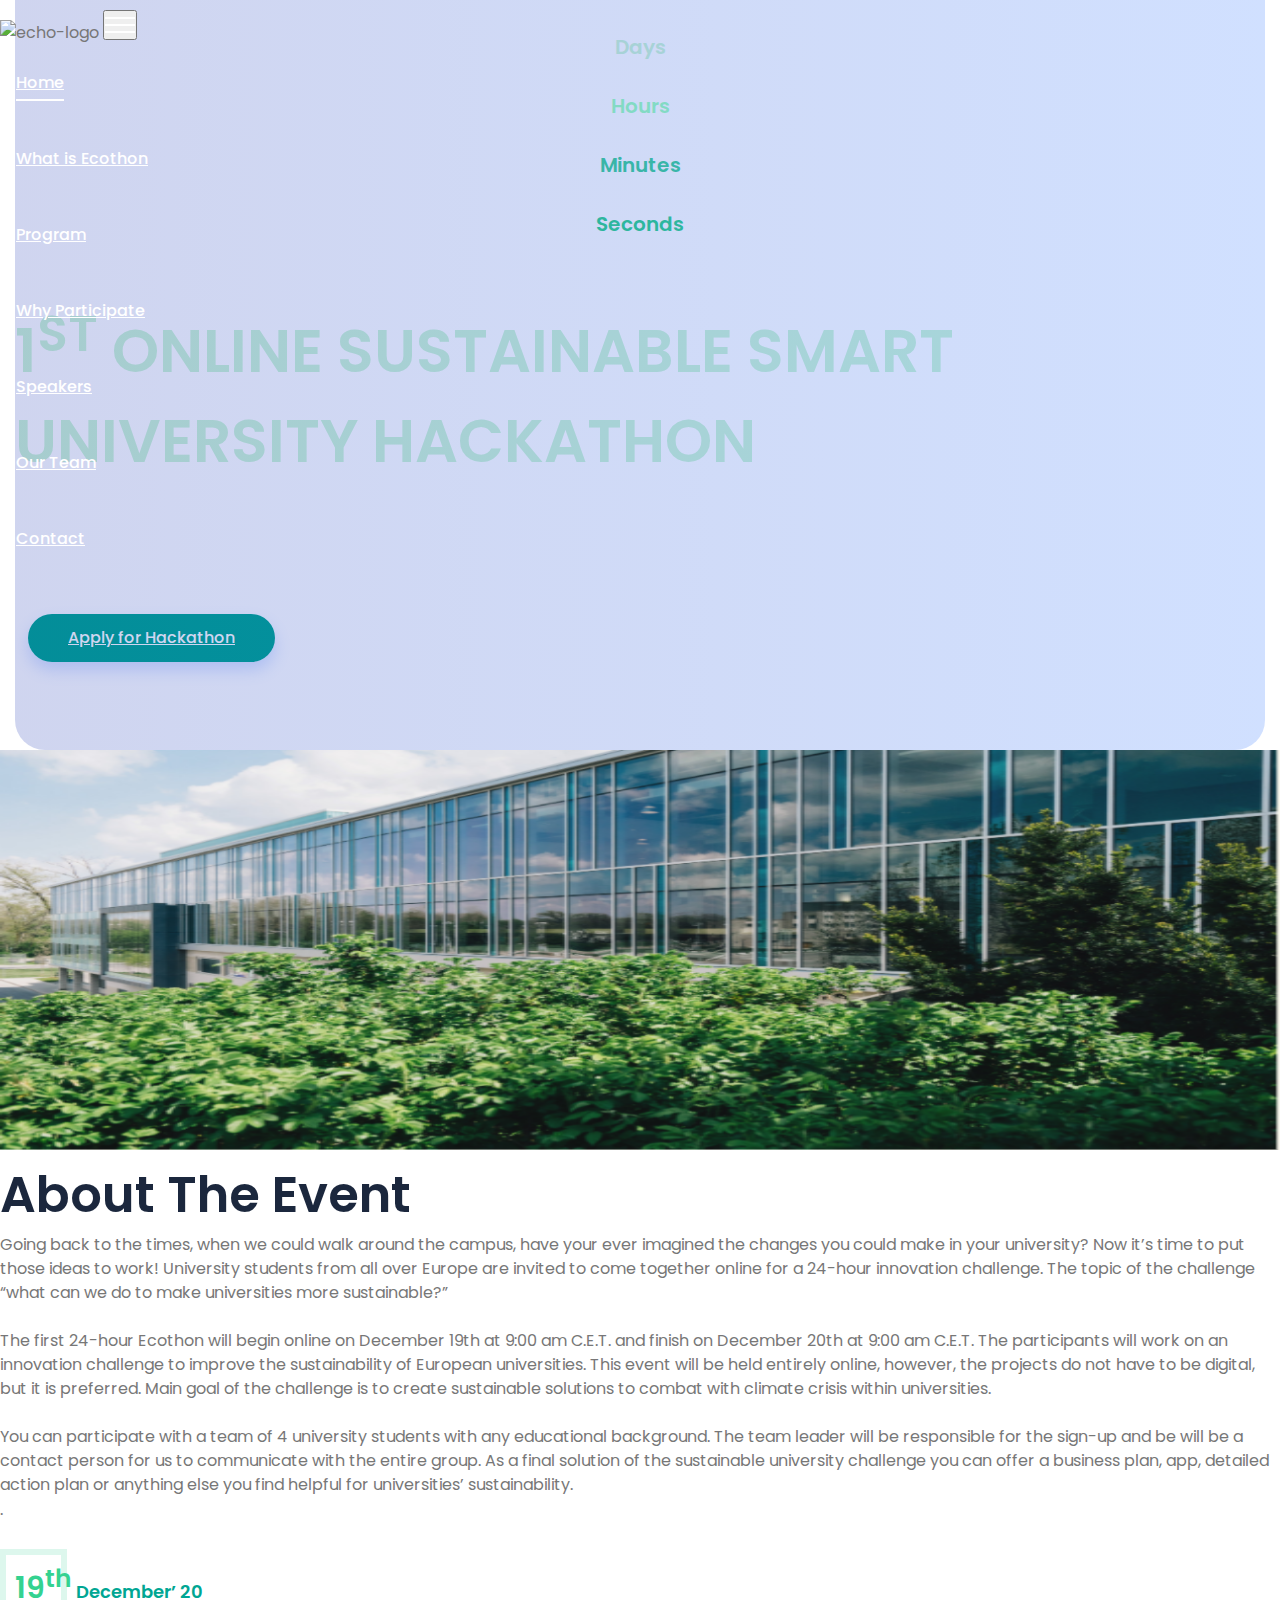
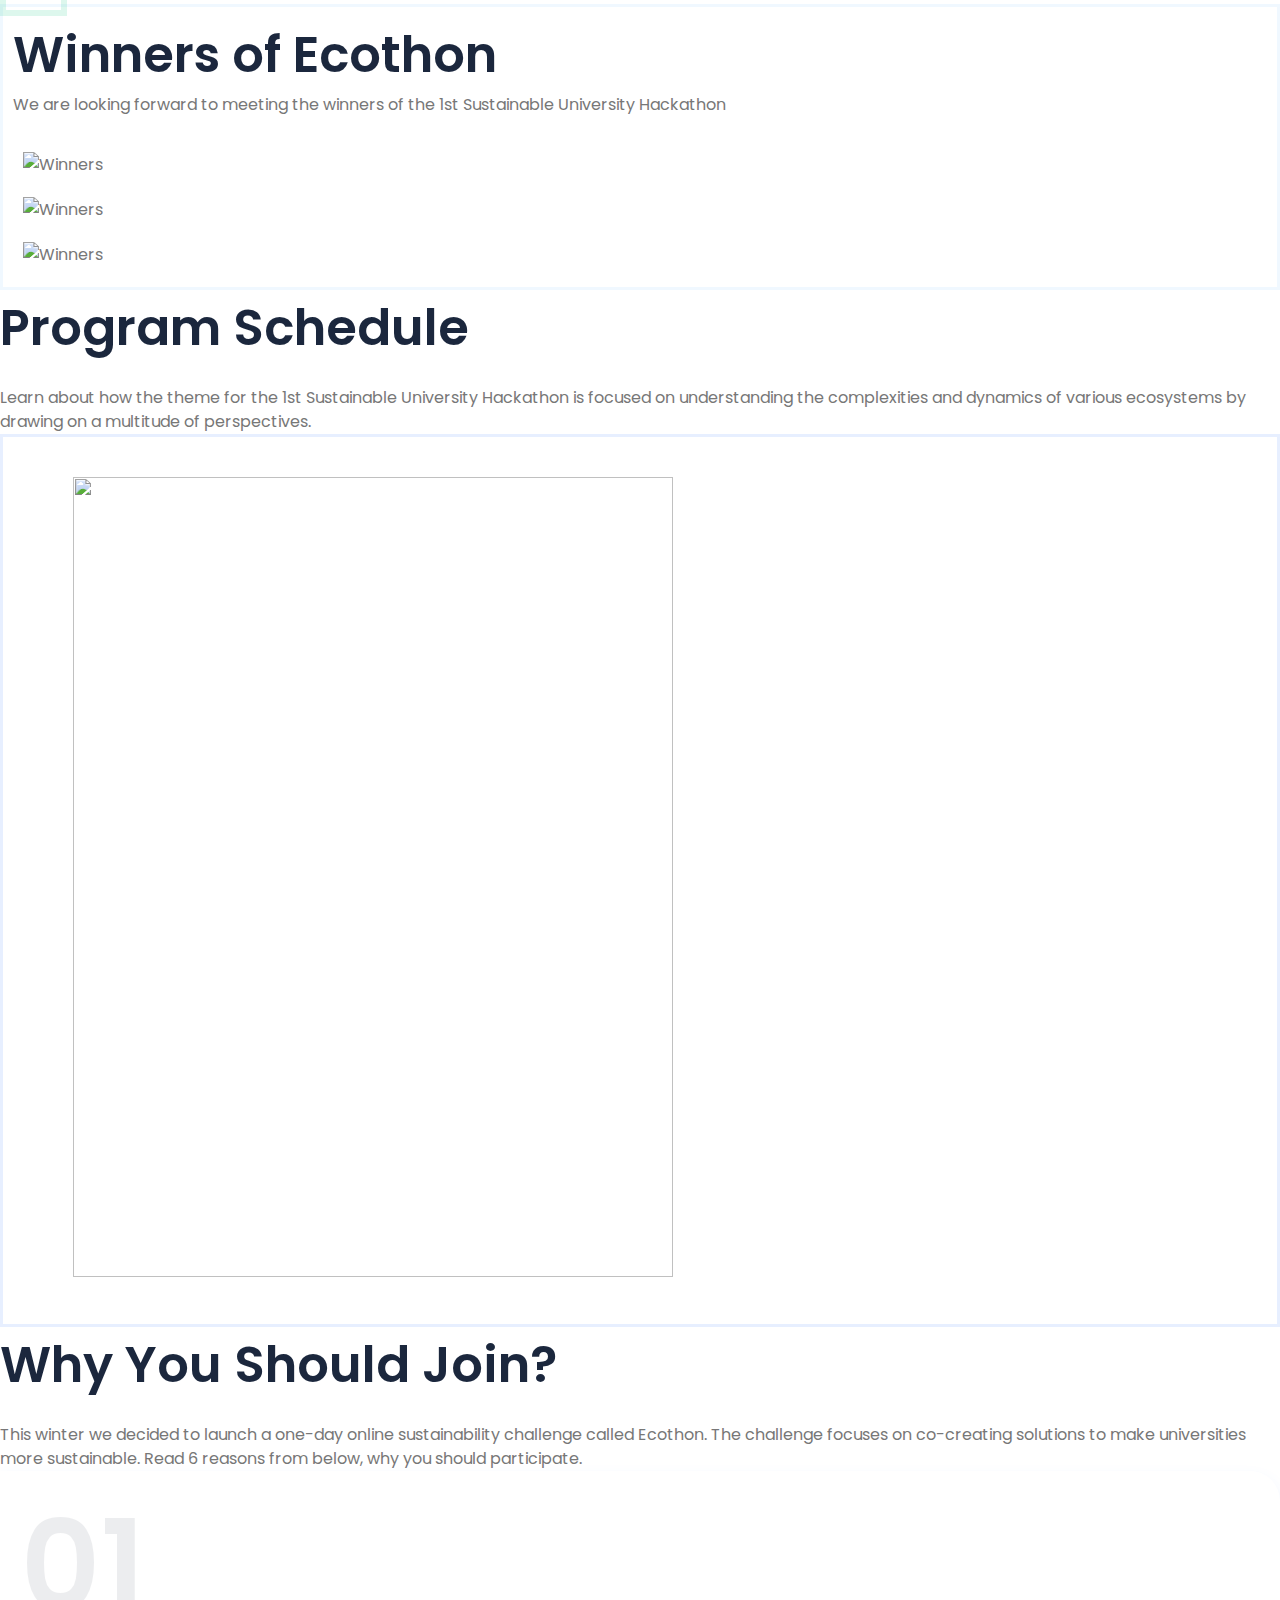
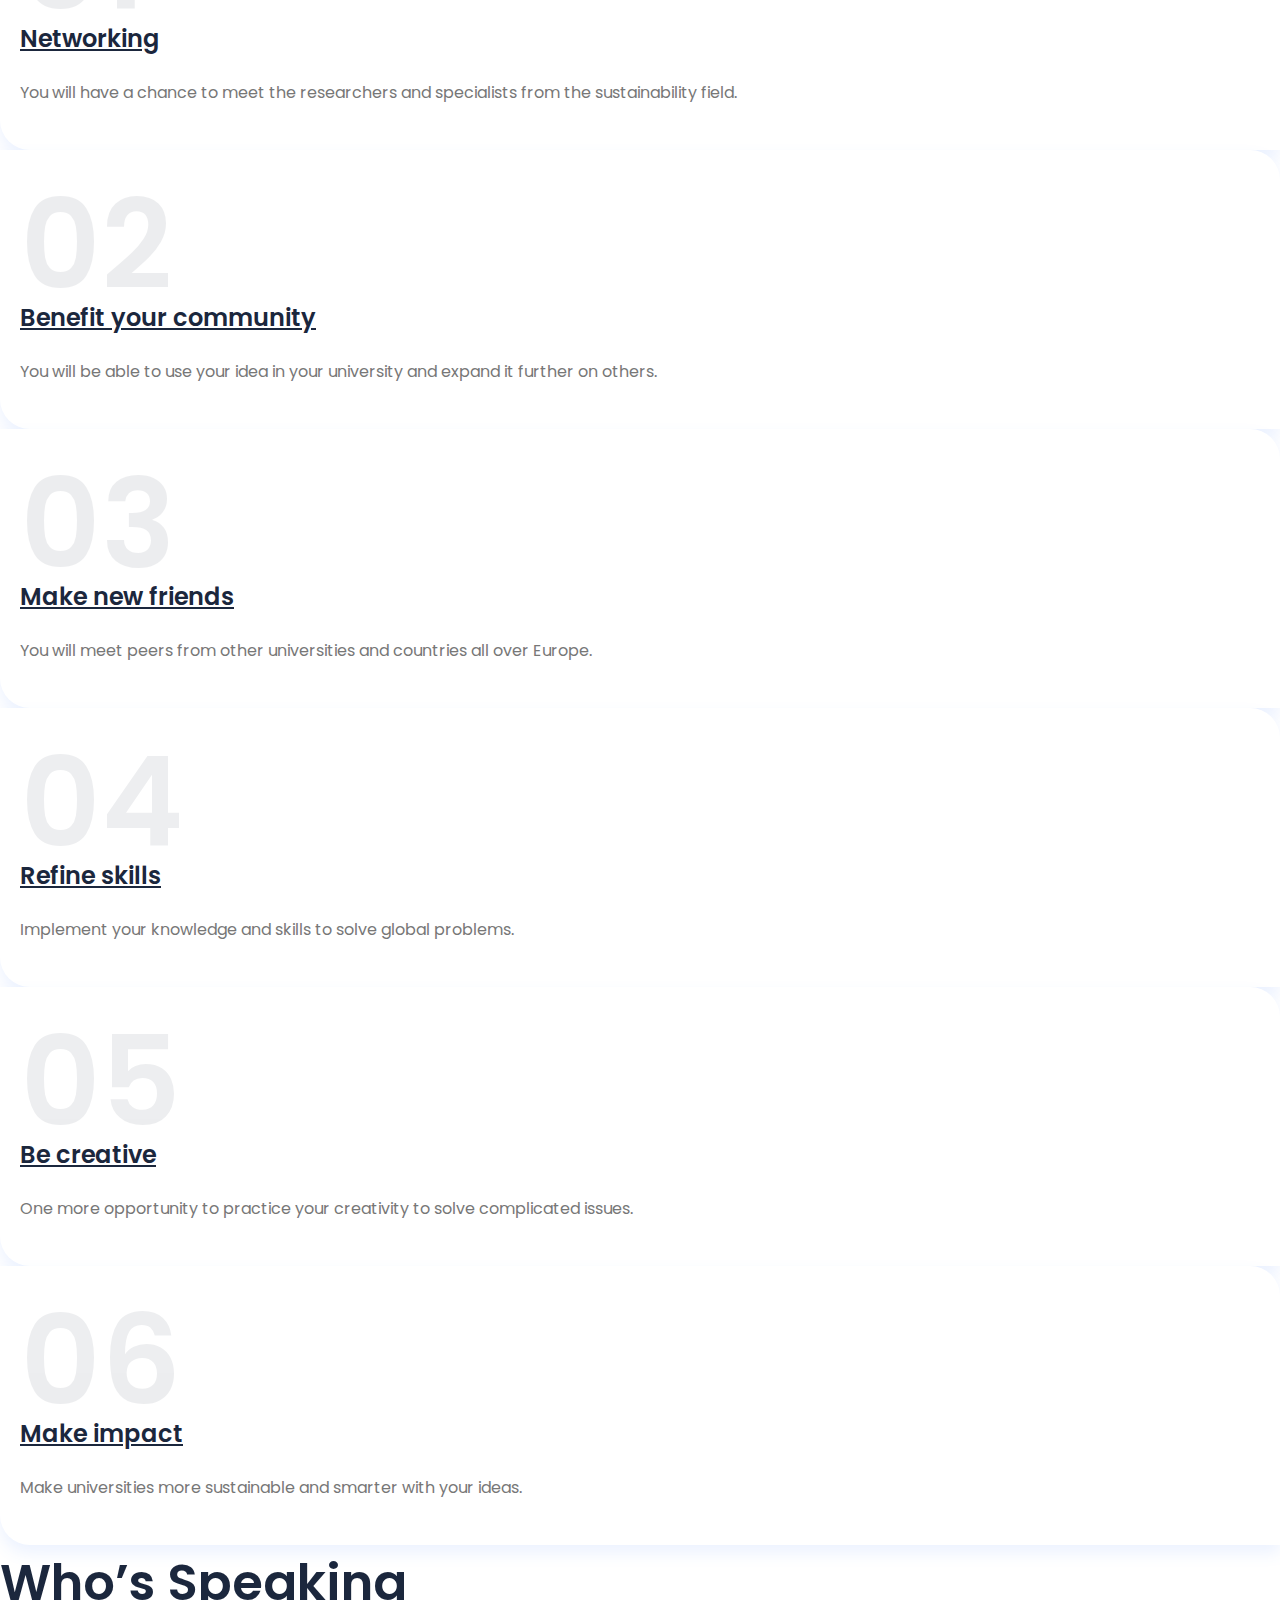
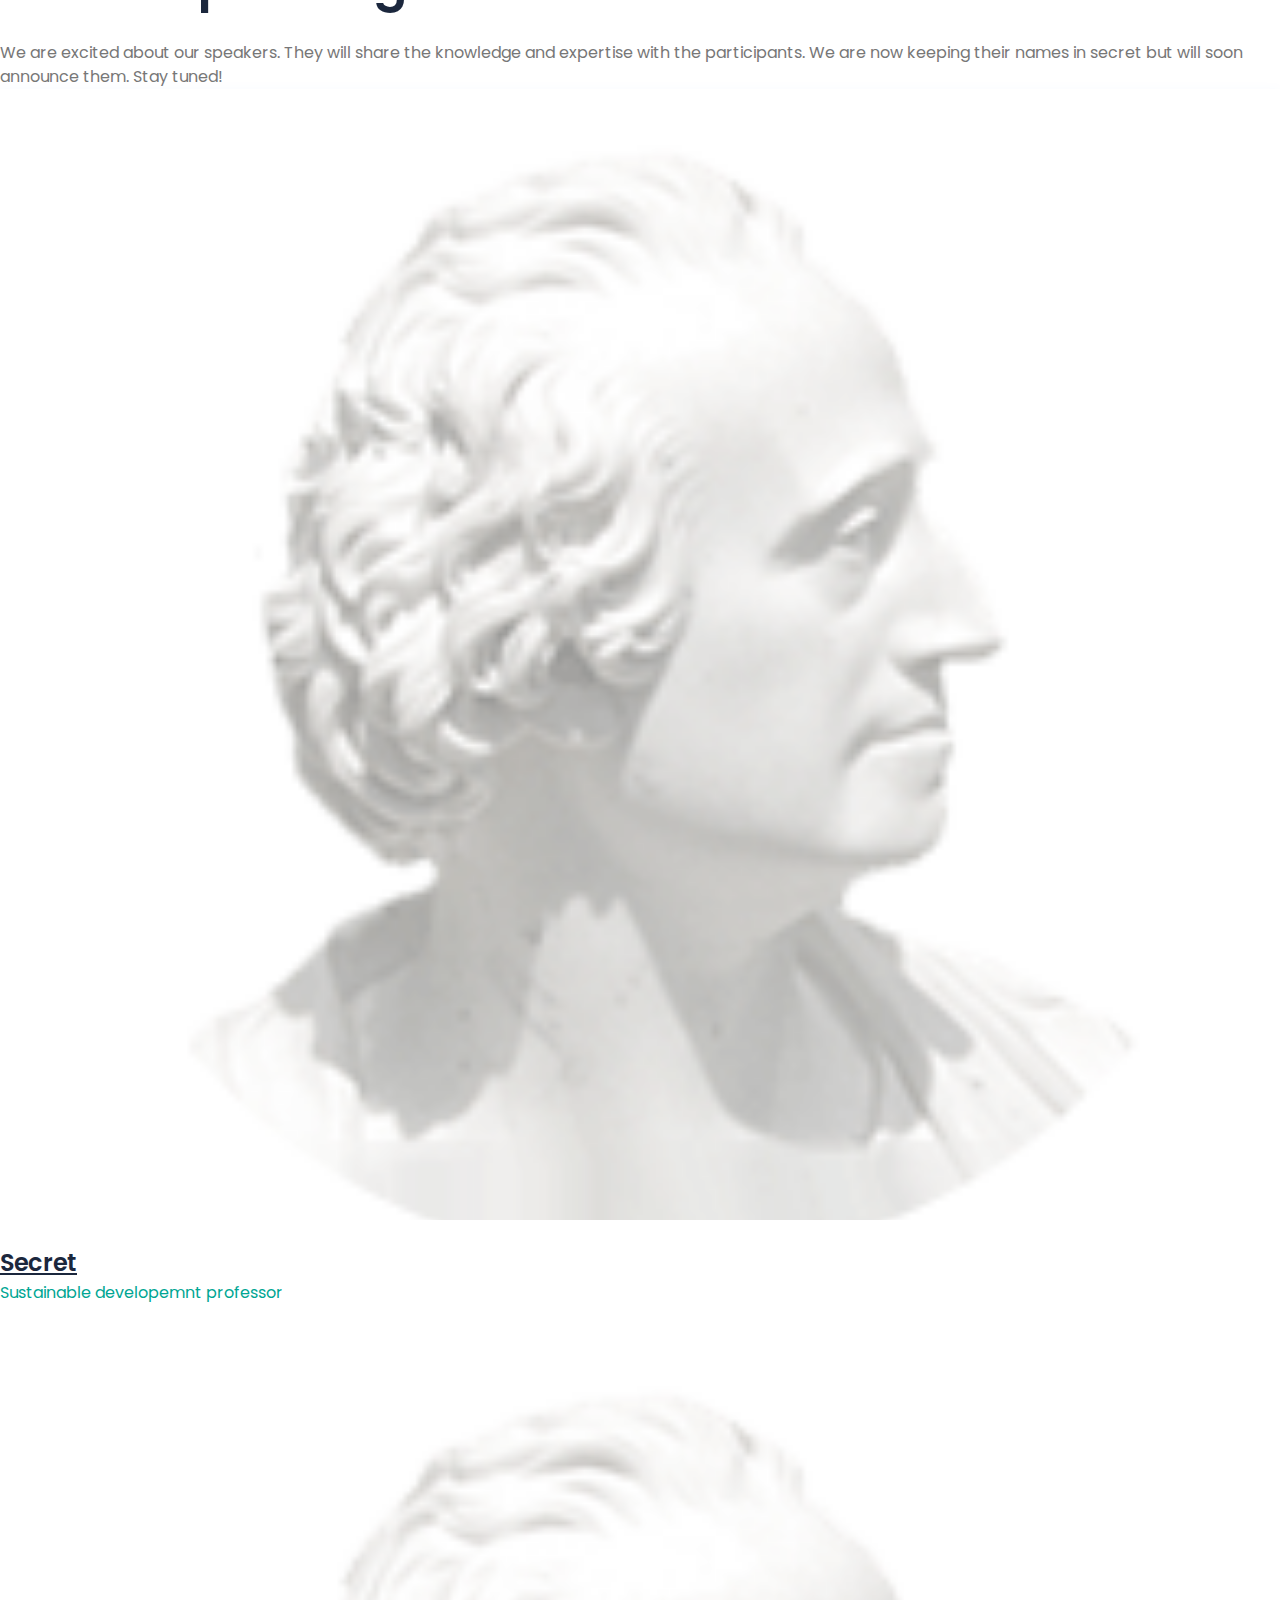
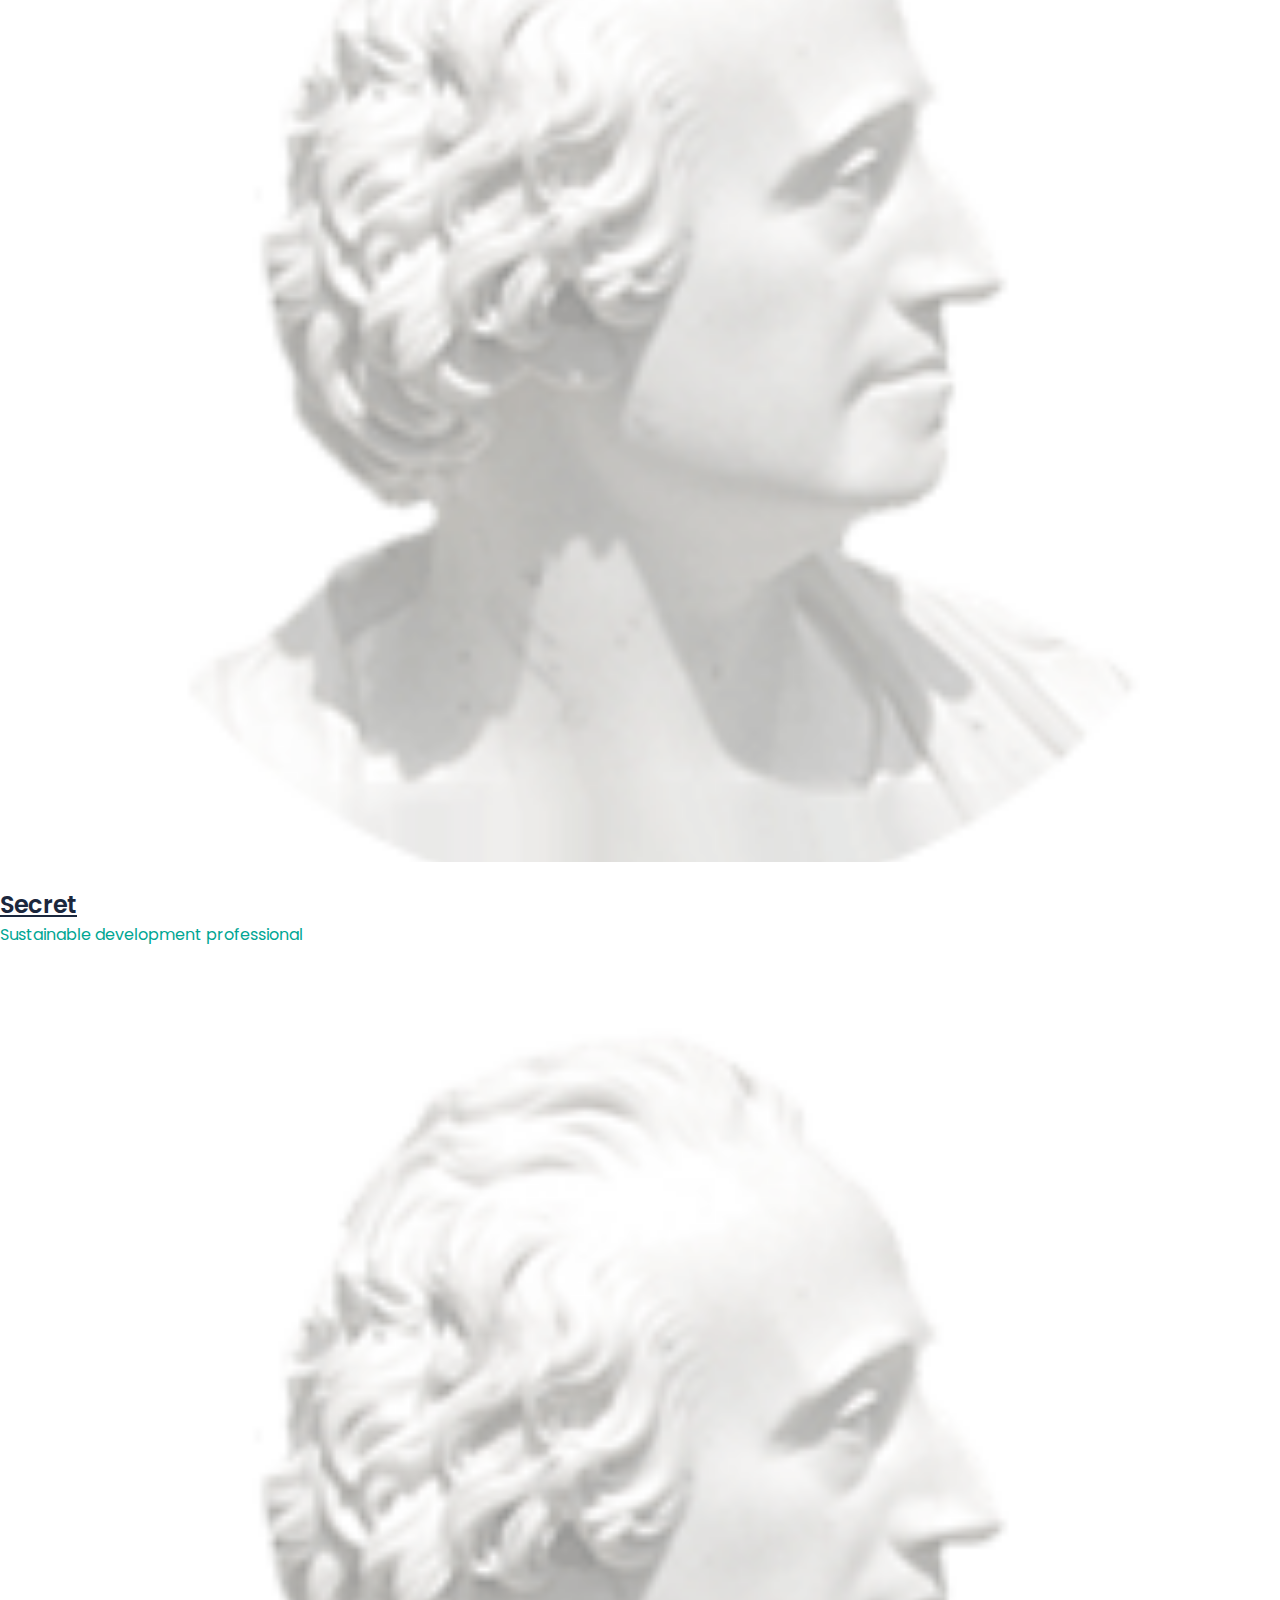
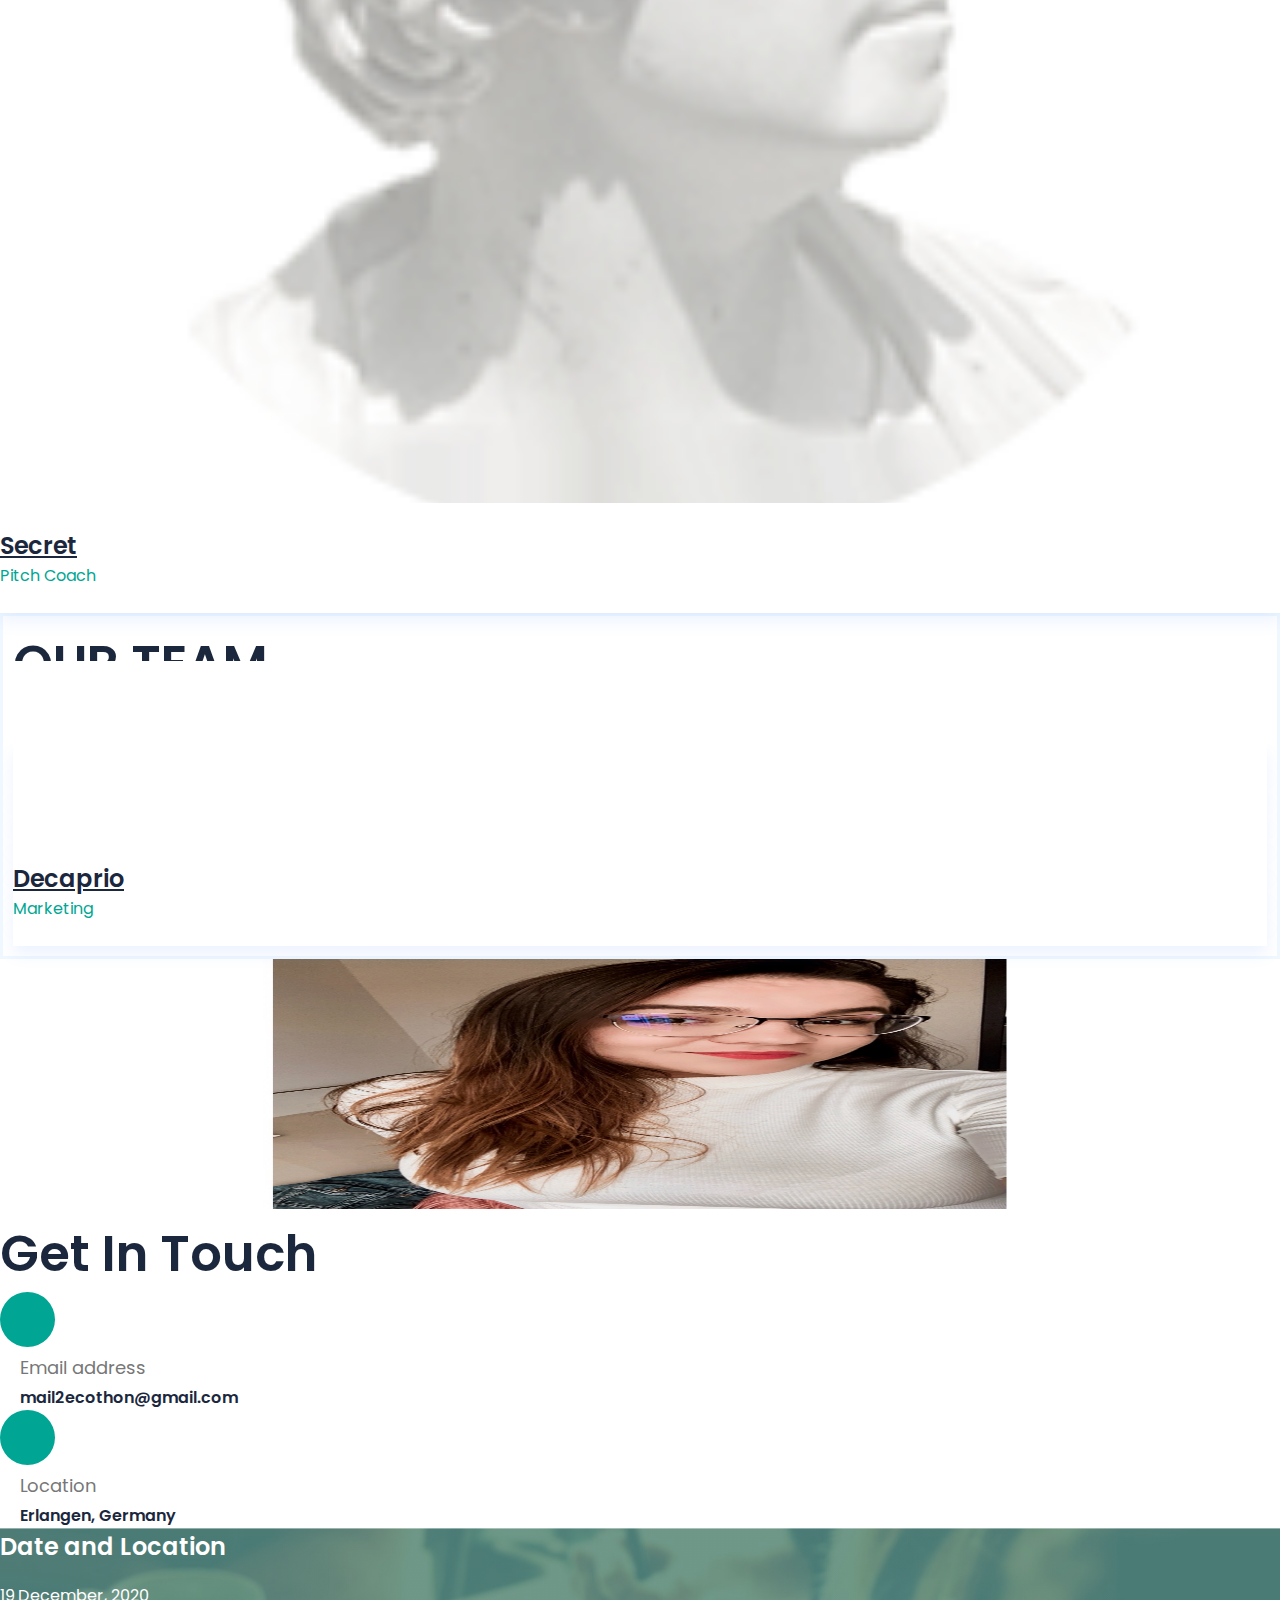
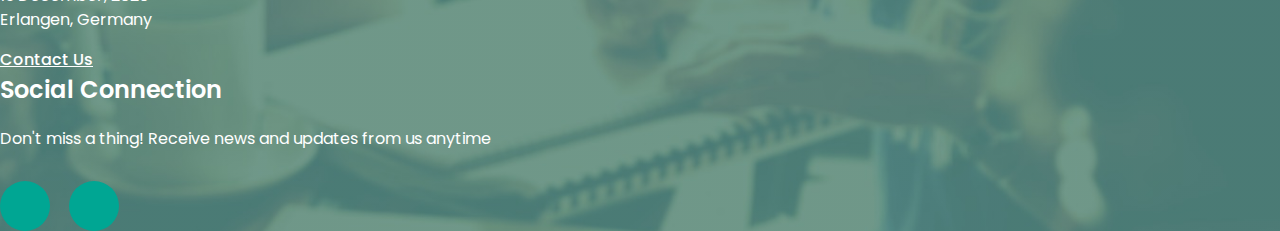
==== commit ee9443fc: "mobile view winner image fixed" ====
--- a/index.html
+++ b/index.html
@@ -154,16 +154,16 @@
      <h2 class="title">Winners of Ecothon</h2>
       <p>We are looking forward to meeting the winners of the 1st Sustainable University Hackathon</p><br>
      <div>
-      <div>
+      <div style="margin-bottom: 10px">
        <div class="row">
-        <div class="col-lg-4">
-         <img src="./documents/Ioana.png" width="800" height="150" alt="Winners">
-        </div>
-        <div class="col-lg-4">
-         <img src="./documents/Ioana.png" width="600" height="150"  alt="Winners">
-        </div>
-        <div class="col-lg-4">
-         <img src="./documents/Ioana.png" width="600" height="150"  alt="Winners">
+        <div class="col-lg-4" style="padding: 10px">
+         <img src="./documents/winner.jpeg" width="800" height="150" alt="Winners">
+        </div>
+        <div class="col-lg-4" style="padding: 10px">
+         <img src="./documents/winner.jpeg" width="600" height="150"  alt="Winners">
+        </div>
+        <div class="col-lg-4" style="padding: 10px">
+         <img src="./documents/winner.jpeg" width="600" height="150"  alt="Winners">
         </div>
        </div>
       </div>
@@ -185,7 +185,7 @@
    </div>
    <div class="row">
     <div class="col-lg-12">
-     <div class="event-tab mt-60">
+     <div class="event-tab mt-40">
       <div>
        <div class="tab-pane fade show active" id="day-1" role="tabpanel" aria-labelledby="day-1-tab">
            <img src="assets/images/overview.jpg"  height="800" width="600">
@@ -342,97 +342,99 @@
       <div class="single-team text-center mt-30 wow fadeIn" data-wow-duration="1s" data-wow-delay="0s"
            style="visibility: visible; animation-duration: 1s; animation-delay: 0s; animation-name: fadeIn;">
        <div class="team-image">
-        <img src="./documents/Secret_speaker.png" alt="Team">
-       </div>
-       <div class="team-content">
-        <h4 class="team-name"><a href="#">Secret</a></h4>
-        <span class="sub-title">Sustainable developemnt professor</span>
-       </div>
-      </div>
-     </div>
-     <div class="col-lg-3 col-sm-6">
-      <div class="single-team text-center mt-30 wow fadeIn" data-wow-duration="1s" data-wow-delay="0.5s" style="visibility: visible; animation-duration: 1s; animation-delay: 0.5s; animation-name: fadeIn;">
-       <div class="team-image">
-        <img src="./documents/Secret_speaker.png" alt="Team">
-       </div>
-       <div class="team-content">
-        <h4 class="team-name"><a href="#">Secret</a></h4>
-        <span class="sub-title">Sustainable development professional</span>
-       </div>
-      </div>
-     </div>
-     <div class="col-lg-3 col-sm-6">
-      <div class="single-team text-center mt-30 wow fadeIn" data-wow-duration="1s" data-wow-delay="1s" style="visibility: visible; animation-duration: 1s; animation-delay: 1s; animation-name: fadeIn;">
-       <div class="team-image">
-        <img src="./documents/Secret_speaker.png" alt="Team">
-       </div>
-       <div class="team-content">
-
-        <h4 class="team-name"><a href="#">Secret</a></h4>
-        <span class="sub-title">Pitch Coach</span>
-       </div>
-      </div>
-     </div>
-     <div class="col-lg-3 col-sm-6">
-      <div class="single-team text-center mt-30 wow fadeIn" data-wow-duration="1s" data-wow-delay="1s" style="visibility: visible; animation-duration: 1s; animation-delay: 1s; animation-name: fadeIn;">
-       <div class="team-image">
-        <img src="./documents/Secret_speaker.png" alt="Team">
-       </div>
-       <div class="team-content">
-
-        <h4 class="team-name"><a href="#">Secret</a></h4>
-        <span class="sub-title">Pitch Coach</span>
-       </div>
-      </div>
-     </div>
-
-     <div class="col-lg-3 col-sm-6">
-      <div class="single-team text-center mt-30 wow fadeIn" data-wow-duration="1s" data-wow-delay="0s"
-           style="visibility: visible; animation-duration: 1s; animation-delay: 0s; animation-name: fadeIn;">
-       <div class="team-image">
-        <img src="./documents/Secret_speaker.png" alt="Team">
-       </div>
-       <div class="team-content">
-        <h4 class="team-name"><a href="#">Secret</a></h4>
-        <span class="sub-title">Sustainable developemnt professor</span>
-       </div>
-      </div>
-     </div>
-     <div class="col-lg-3 col-sm-6">
-      <div class="single-team text-center mt-30 wow fadeIn" data-wow-duration="1s" data-wow-delay="0.5s" style="visibility: visible; animation-duration: 1s; animation-delay: 0.5s; animation-name: fadeIn;">
-       <div class="team-image">
-        <img src="./documents/Secret_speaker.png" alt="Team">
-       </div>
-       <div class="team-content">
-        <h4 class="team-name"><a href="#">Secret</a></h4>
-        <span class="sub-title">Sustainable development professional</span>
-       </div>
-      </div>
-     </div>
-     <div class="col-lg-3 col-sm-6">
-      <div class="single-team text-center mt-30 wow fadeIn" data-wow-duration="1s" data-wow-delay="1s" style="visibility: visible; animation-duration: 1s; animation-delay: 1s; animation-name: fadeIn;">
-       <div class="team-image">
-        <img src="./documents/Secret_speaker.png" alt="Team">
-       </div>
-       <div class="team-content">
-
-        <h4 class="team-name"><a href="#">Secret</a></h4>
-        <span class="sub-title">Pitch Coach</span>
-       </div>
-      </div>
-     </div>
-     <div class="col-lg-3 col-sm-6">
-      <div class="single-team text-center mt-30 wow fadeIn" data-wow-duration="1s" data-wow-delay="1s" style="visibility: visible; animation-duration: 1s; animation-delay: 1s; animation-name: fadeIn;">
-       <div class="team-image">
-        <img src="./documents/Secret_speaker.png" alt="Team">
-       </div>
-       <div class="team-content">
-
-        <h4 class="team-name"><a href="#">Secret</a></h4>
-        <span class="sub-title">Pitch Coach</span>
-       </div>
-      </div>
-     </div>
+        <img src="./documents/team.png" alt="Team">
+       </div>
+       <div class="team-content">
+        <h4 class="team-name"><a href="#">Decaprio</a></h4>
+        <span class="sub-title">Marketing</span>
+       </div>
+      </div>
+     </div>
+     <div class="col-lg-3 col-sm-6">
+      <div class="single-team text-center mt-30 wow fadeIn" data-wow-duration="1s" data-wow-delay="0s"
+           style="visibility: visible; animation-duration: 1s; animation-delay: 0s; animation-name: fadeIn;">
+       <div class="team-image">
+        <img src="./documents/team.png" alt="Team">
+       </div>
+       <div class="team-content">
+        <h4 class="team-name"><a href="#">Decaprio</a></h4>
+        <span class="sub-title">Marketing</span>
+       </div>
+      </div>
+     </div>
+     <div class="col-lg-3 col-sm-6">
+      <div class="single-team text-center mt-30 wow fadeIn" data-wow-duration="1s" data-wow-delay="0s"
+           style="visibility: visible; animation-duration: 1s; animation-delay: 0s; animation-name: fadeIn;">
+       <div class="team-image">
+        <img src="./documents/team.png" alt="Team">
+       </div>
+       <div class="team-content">
+        <h4 class="team-name"><a href="#">Decaprio</a></h4>
+        <span class="sub-title">Marketing</span>
+       </div>
+      </div>
+     </div>
+     <div class="col-lg-3 col-sm-6">
+      <div class="single-team text-center mt-30 wow fadeIn" data-wow-duration="1s" data-wow-delay="0s"
+           style="visibility: visible; animation-duration: 1s; animation-delay: 0s; animation-name: fadeIn;">
+       <div class="team-image">
+        <img src="./documents/team.png" alt="Team">
+       </div>
+       <div class="team-content">
+        <h4 class="team-name"><a href="#">Decaprio</a></h4>
+        <span class="sub-title">Marketing</span>
+       </div>
+      </div>
+     </div>
+     <div class="col-lg-3 col-sm-6">
+      <div class="single-team text-center mt-30 wow fadeIn" data-wow-duration="1s" data-wow-delay="0s"
+           style="visibility: visible; animation-duration: 1s; animation-delay: 0s; animation-name: fadeIn;">
+       <div class="team-image">
+        <img src="./documents/team.png" alt="Team">
+       </div>
+       <div class="team-content">
+        <h4 class="team-name"><a href="#">Decaprio</a></h4>
+        <span class="sub-title">Marketing</span>
+       </div>
+      </div>
+     </div>
+     <div class="col-lg-3 col-sm-6">
+      <div class="single-team text-center mt-30 wow fadeIn" data-wow-duration="1s" data-wow-delay="0s"
+           style="visibility: visible; animation-duration: 1s; animation-delay: 0s; animation-name: fadeIn;">
+       <div class="team-image">
+        <img src="./documents/team.png" alt="Team">
+       </div>
+       <div class="team-content">
+        <h4 class="team-name"><a href="#">Decaprio</a></h4>
+        <span class="sub-title">Marketing</span>
+       </div>
+      </div>
+     </div>
+     <div class="col-lg-3 col-sm-6">
+      <div class="single-team text-center mt-30 wow fadeIn" data-wow-duration="1s" data-wow-delay="0s"
+           style="visibility: visible; animation-duration: 1s; animation-delay: 0s; animation-name: fadeIn;">
+       <div class="team-image">
+        <img src="./documents/team.png" alt="Team">
+       </div>
+       <div class="team-content">
+        <h4 class="team-name"><a href="#">Decaprio</a></h4>
+        <span class="sub-title">Marketing</span>
+       </div>
+      </div>
+     </div>
+     <div class="col-lg-3 col-sm-6">
+      <div class="single-team text-center mt-30 wow fadeIn" data-wow-duration="1s" data-wow-delay="0s"
+           style="visibility: visible; animation-duration: 1s; animation-delay: 0s; animation-name: fadeIn;">
+       <div class="team-image">
+        <img src="./documents/team.png" alt="Team">
+       </div>
+       <div class="team-content">
+        <h4 class="team-name"><a href="#">Decaprio</a></h4>
+        <span class="sub-title">Marketing</span>
+       </div>
+      </div>
+     </div>
+
     </div>
 
    </div>
@@ -447,9 +449,9 @@
  <div class="container">
   <div class="row">
    <div class="col-lg-4">
-    <img src="./documents/Ioana.png" alt="Client">
-   </div>
-   <div class="col-lg-8">
+    <img src="./documents/Ioana.png" height="250"  width="1708" alt="Client">
+   </div>
+   <div class="col-lg-8" >
     <div class="contact-info pt-0">
      <div class="section-title pb-7">
       <h2 class="title">Get In Touch</h2>
@@ -509,8 +511,8 @@
        <h5 class="f-title">Social Connection</h5>
        <p class="text">Don't miss a thing! Receive news and updates from us anytime</p>
        <ul class="social">
-        <li><a href="https://www.facebook.com/ecothon2020/"><i class="lni-facebook-filled"></i></a></li>
-        <li><a href="https://www.instagram.com/ecothon2020/"><i class="lni-instagram-original"></i></a></li>
+        <li><a href="https://www.facebook.com/ecothon2020/" target="_blank"><i class="lni-facebook-filled"></i></a></li>
+        <li><a href="https://www.instagram.com/ecothon2020/" target="_blank"><i class="lni-instagram-original"></i></a></li>
        </ul>
       </div>
      </div>
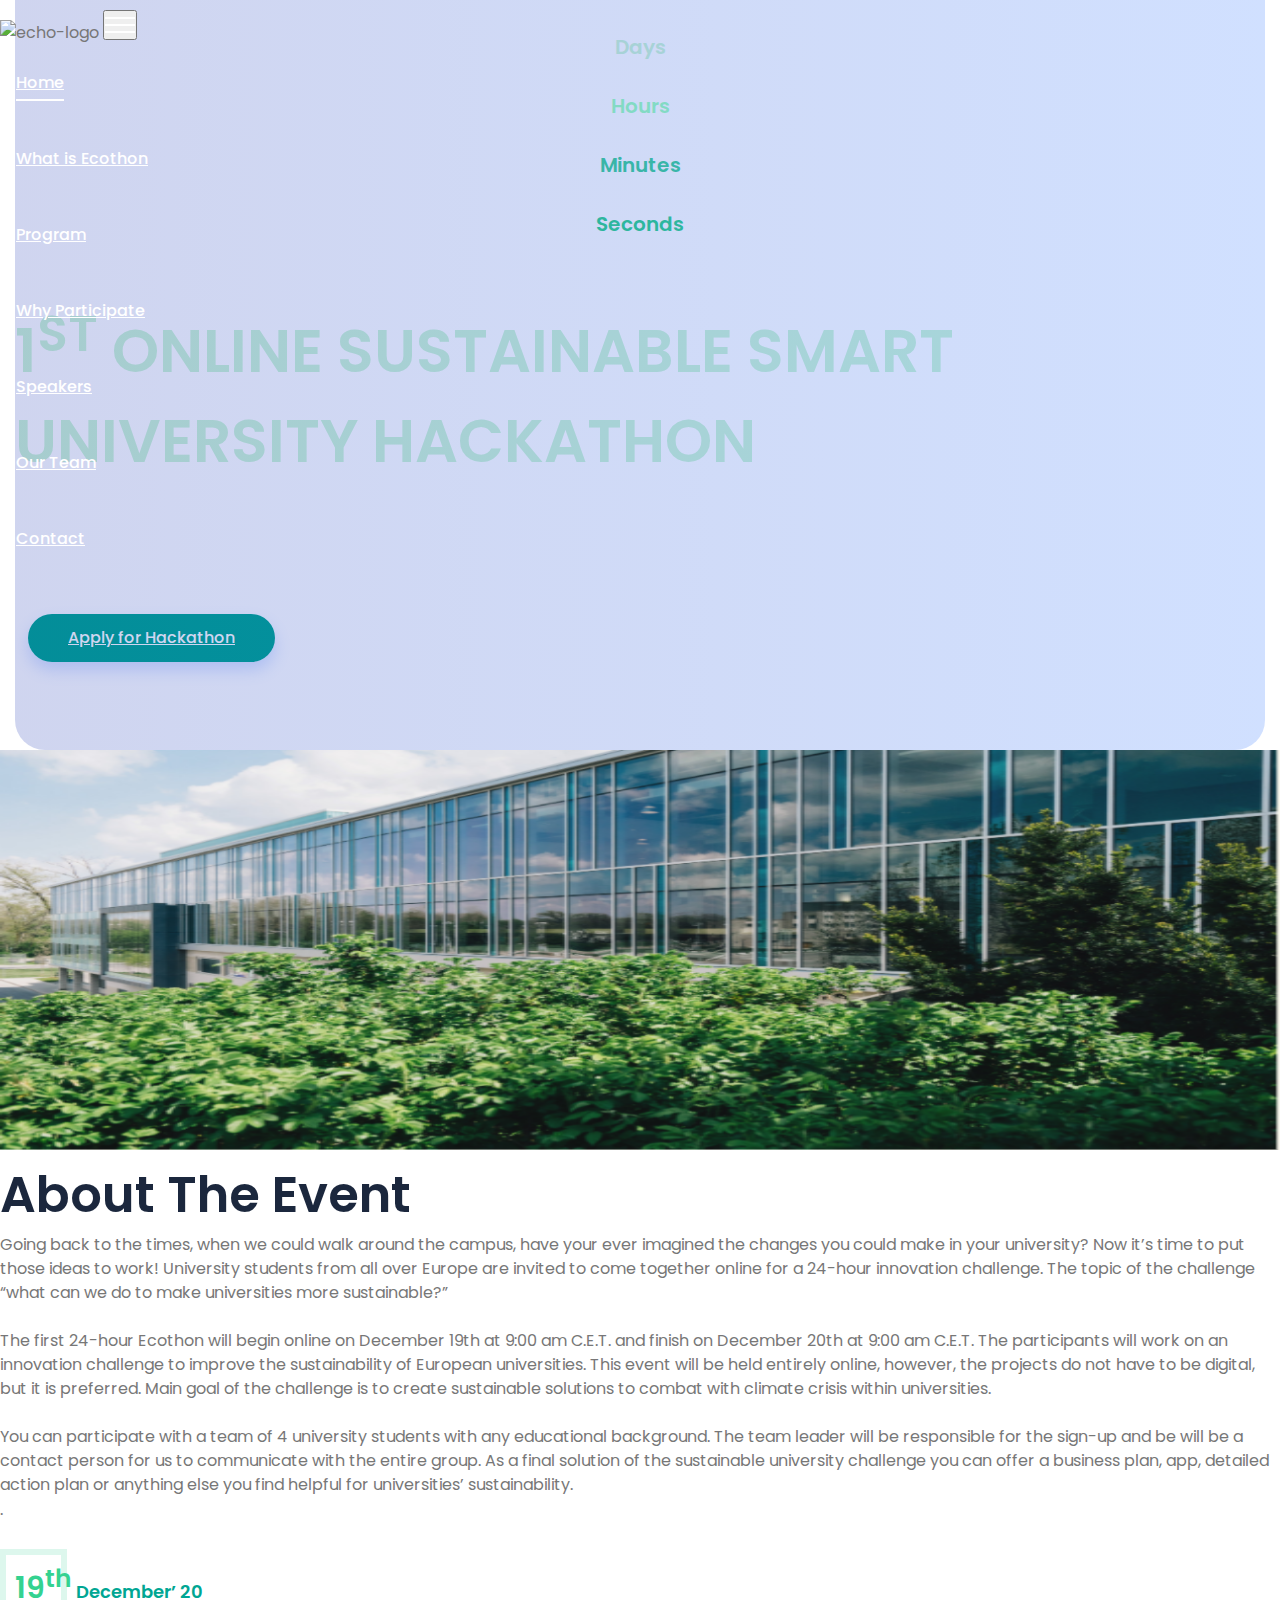
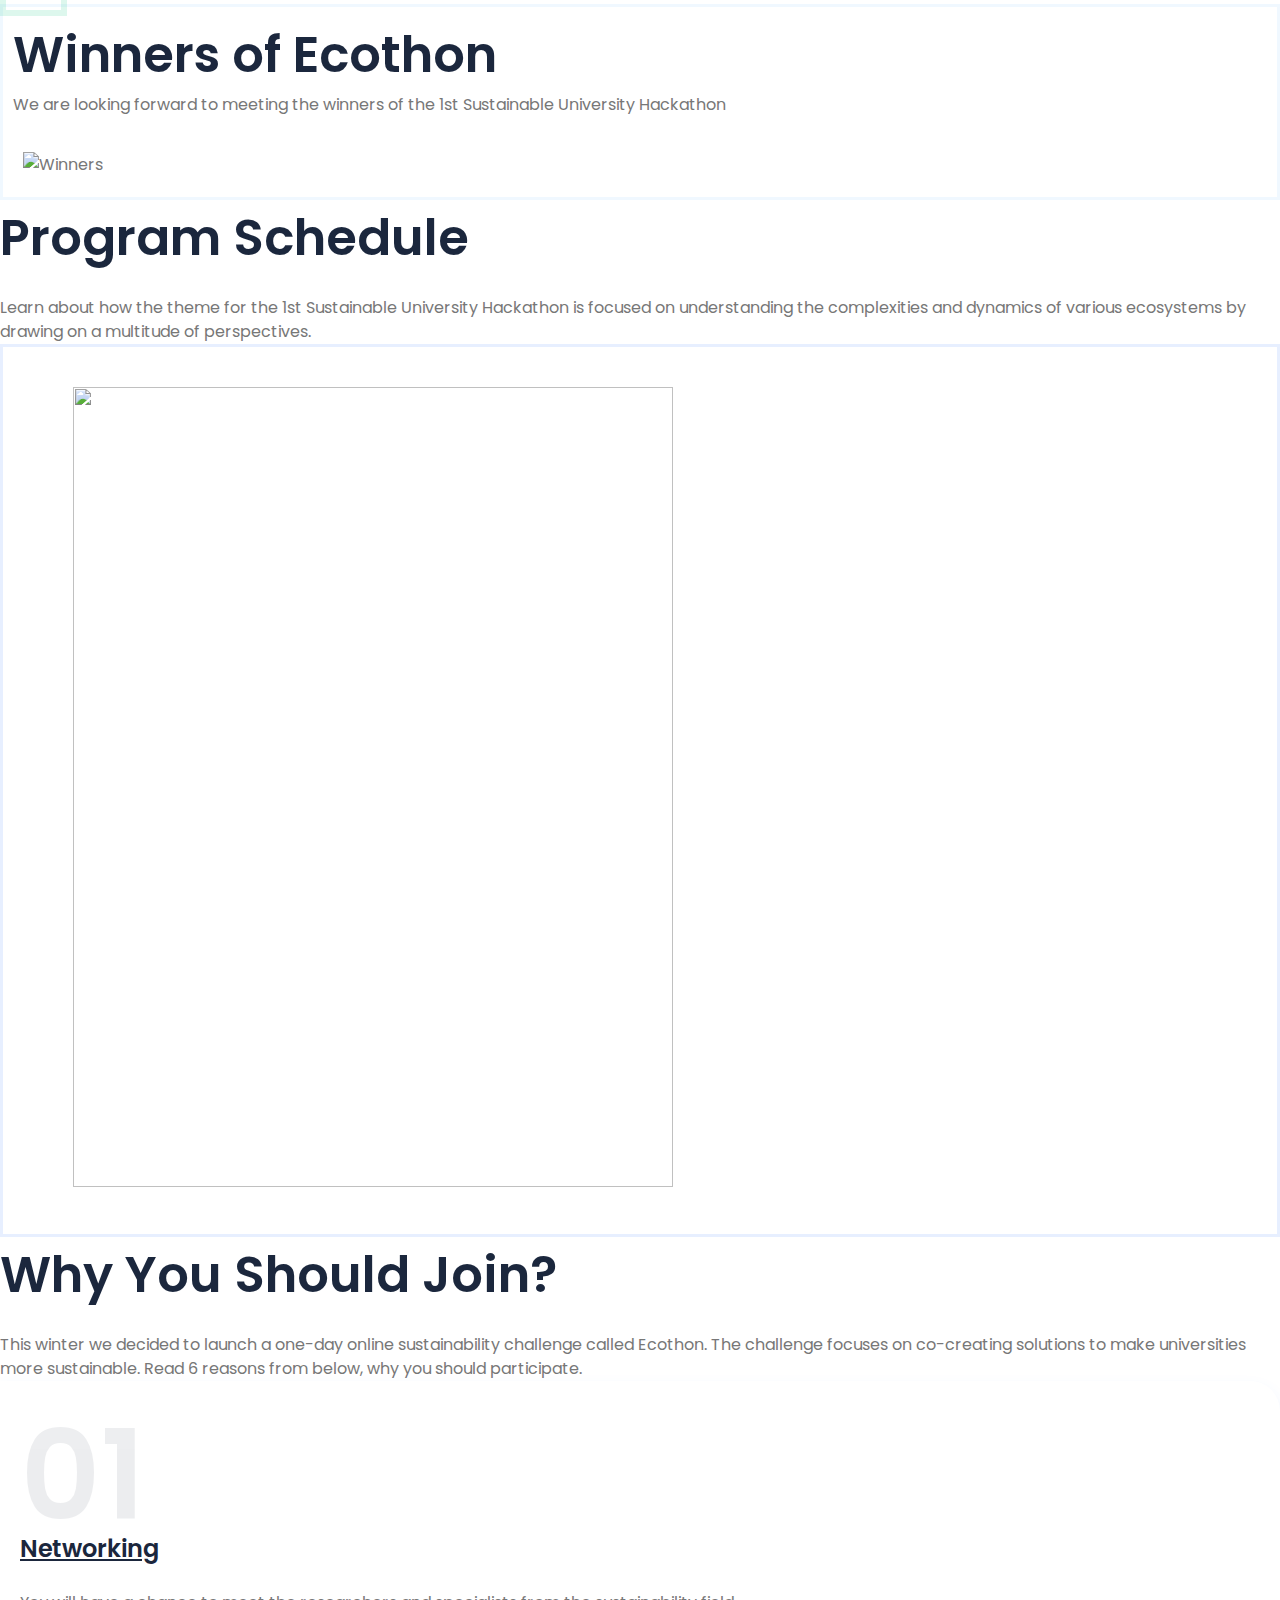
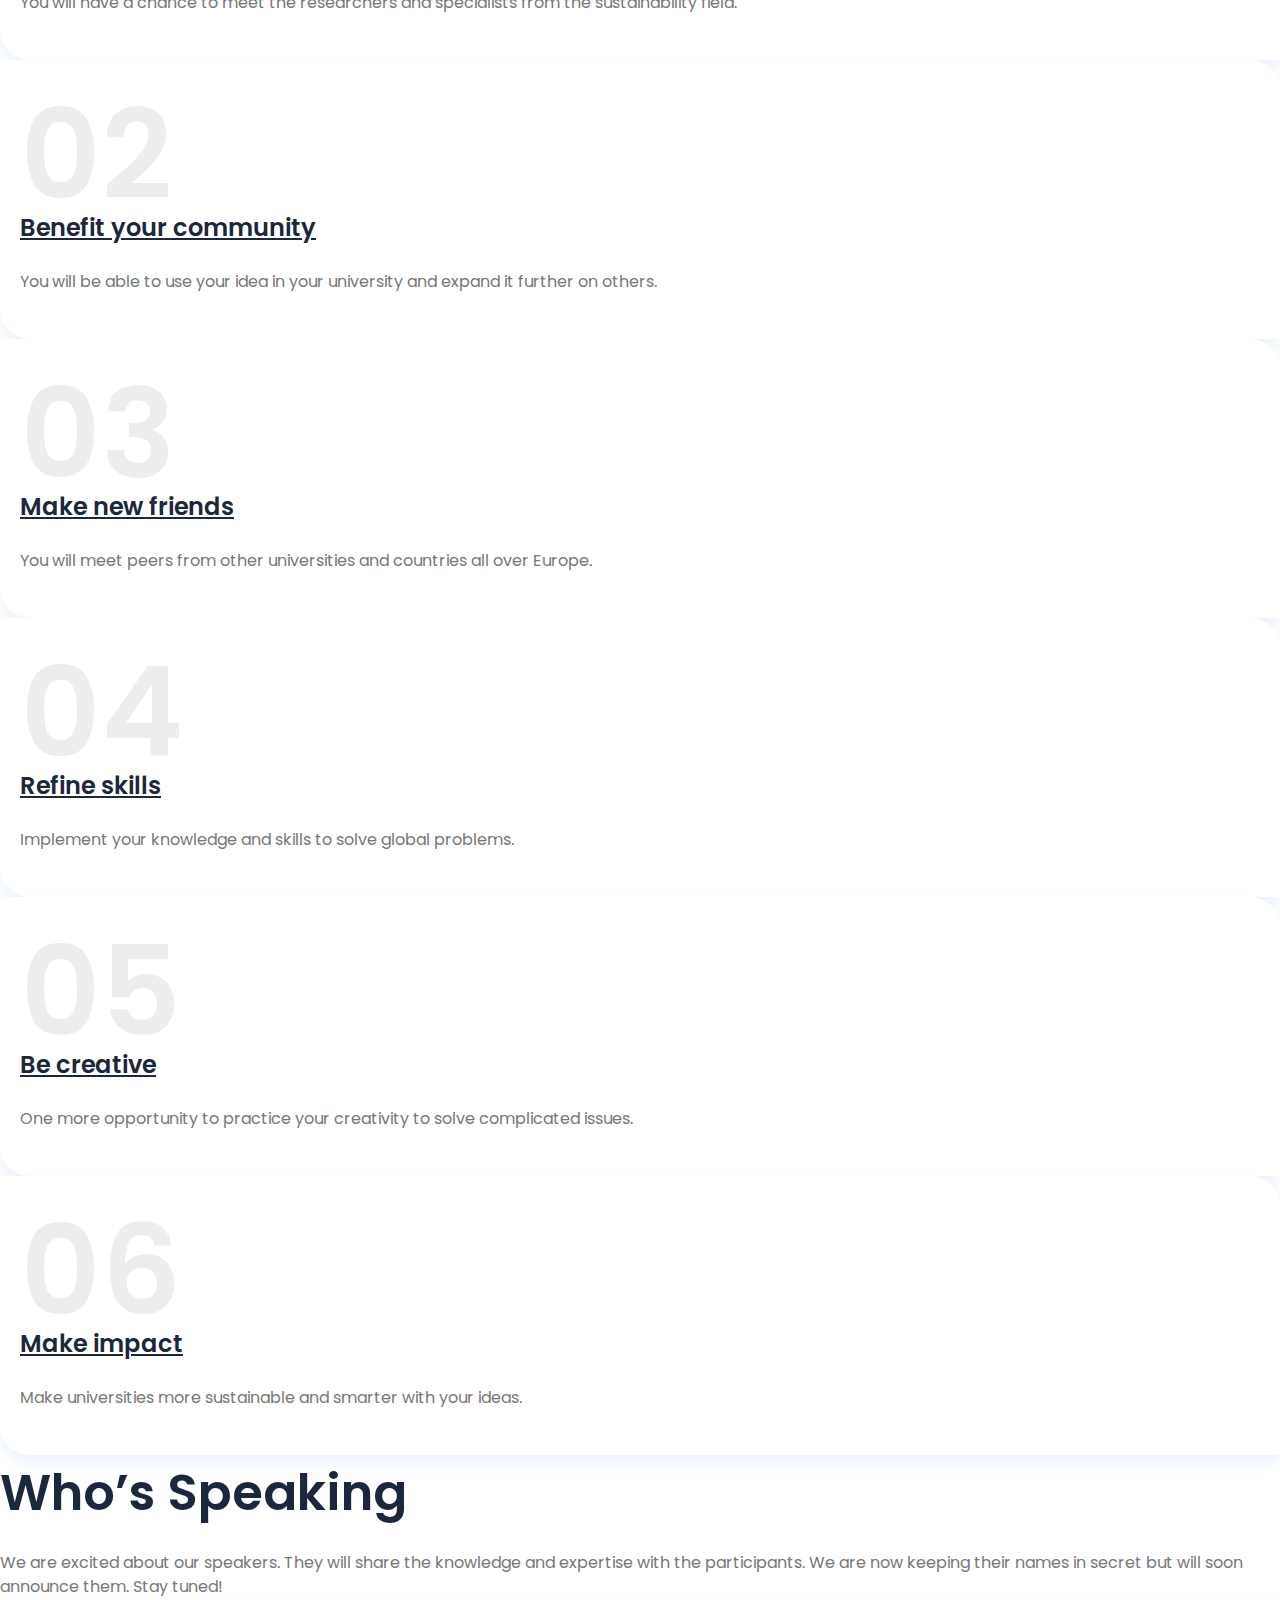
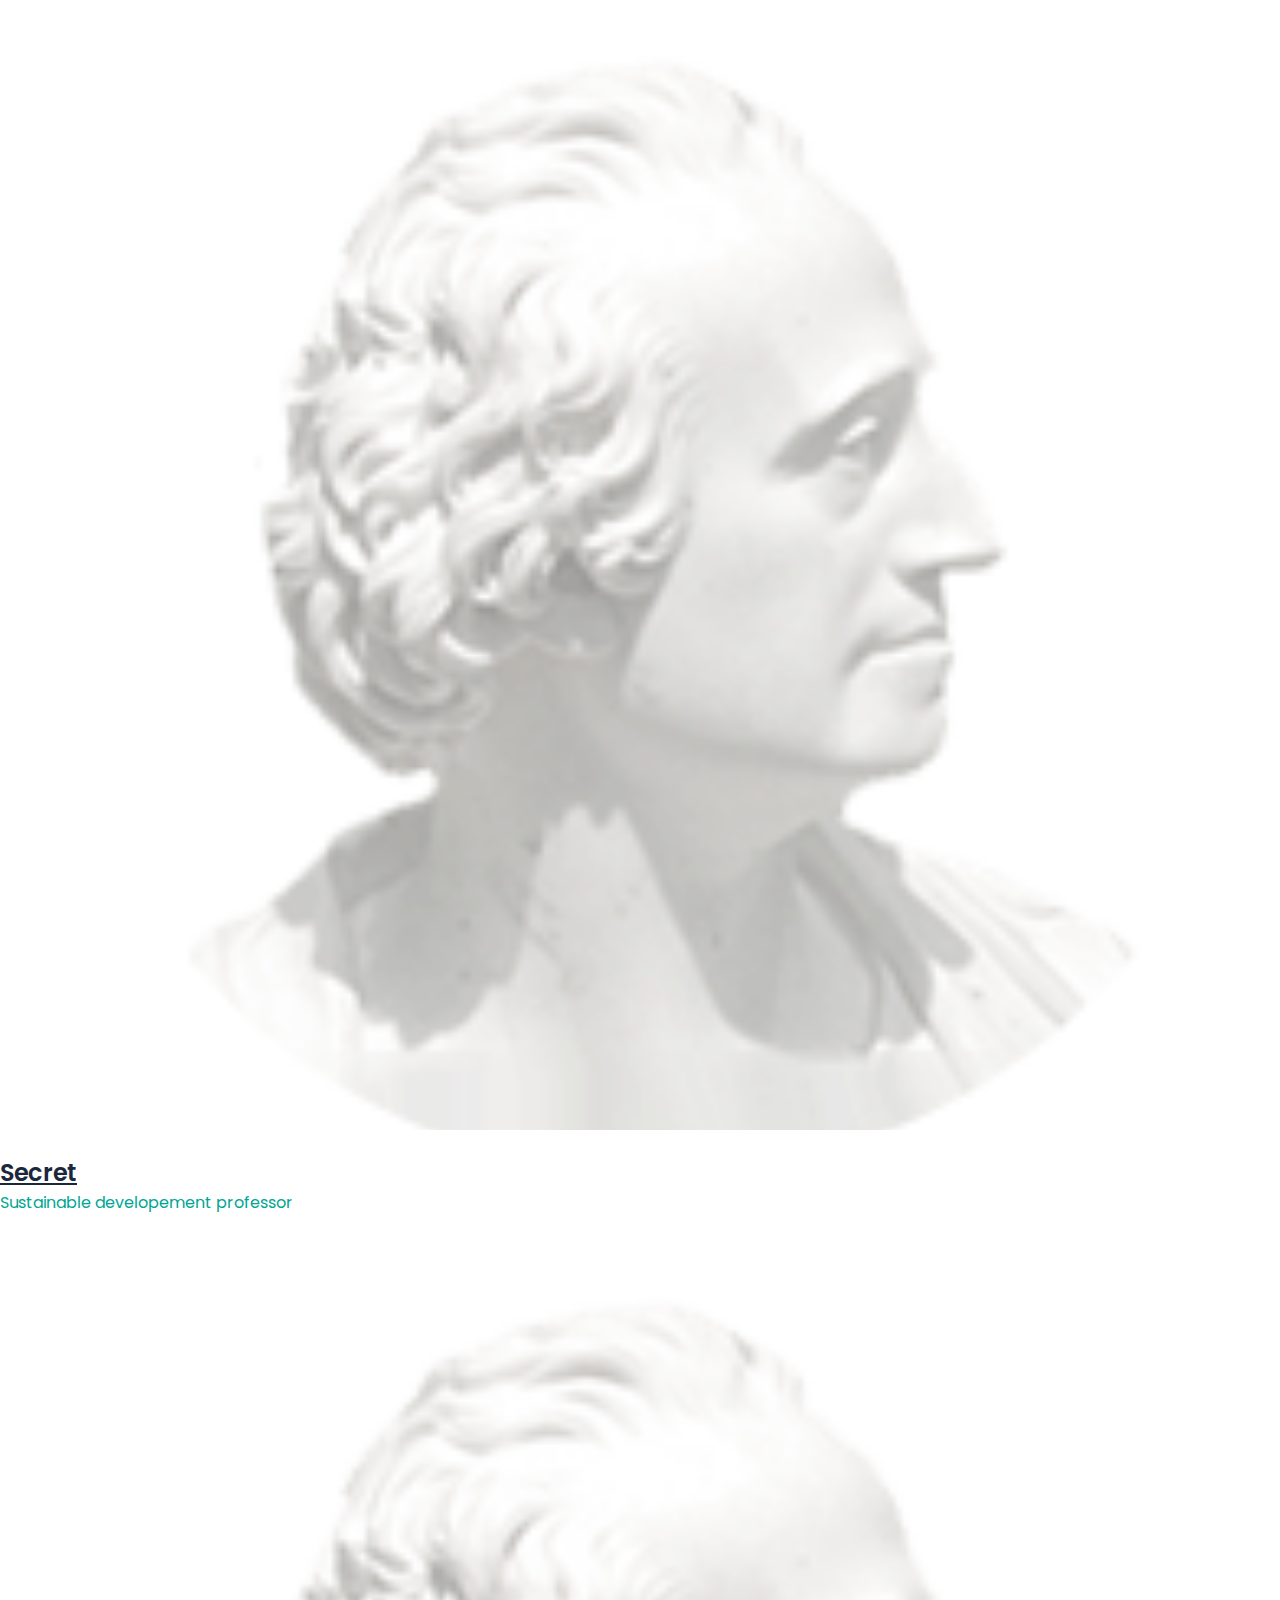
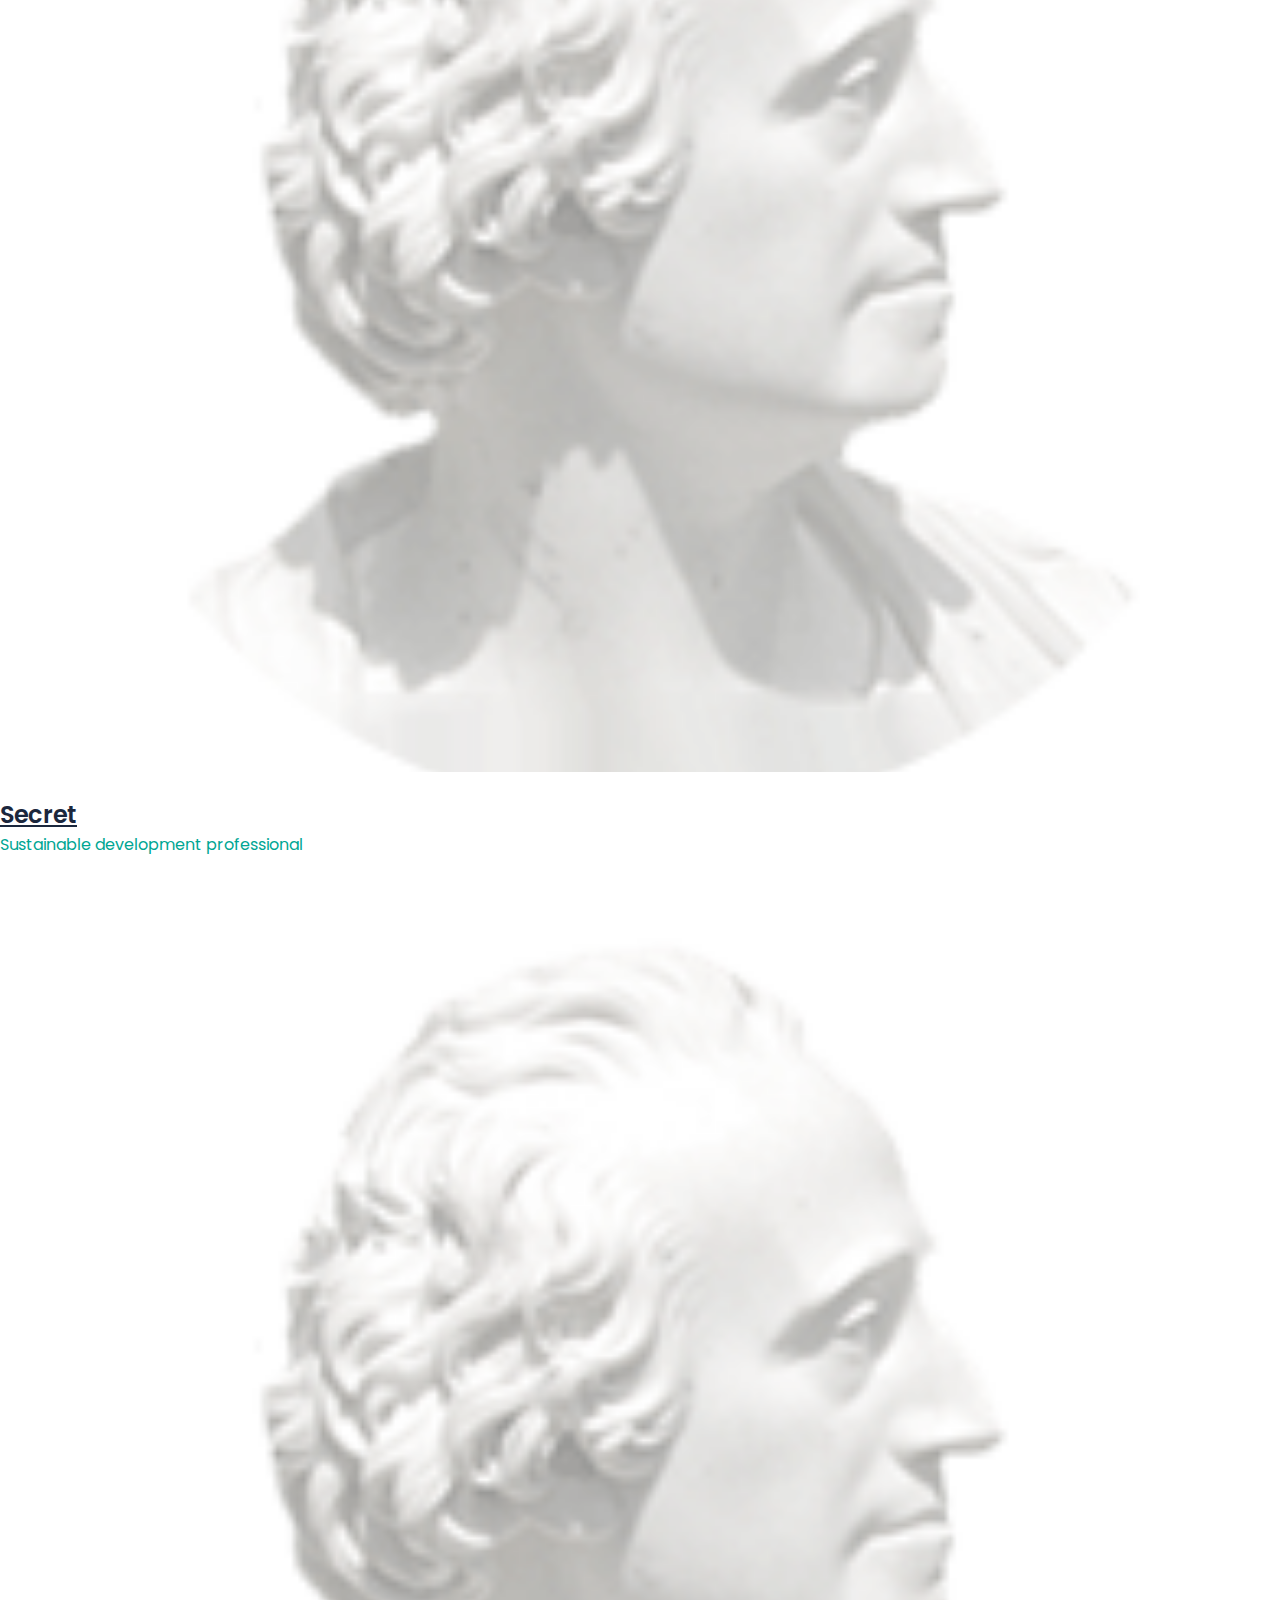
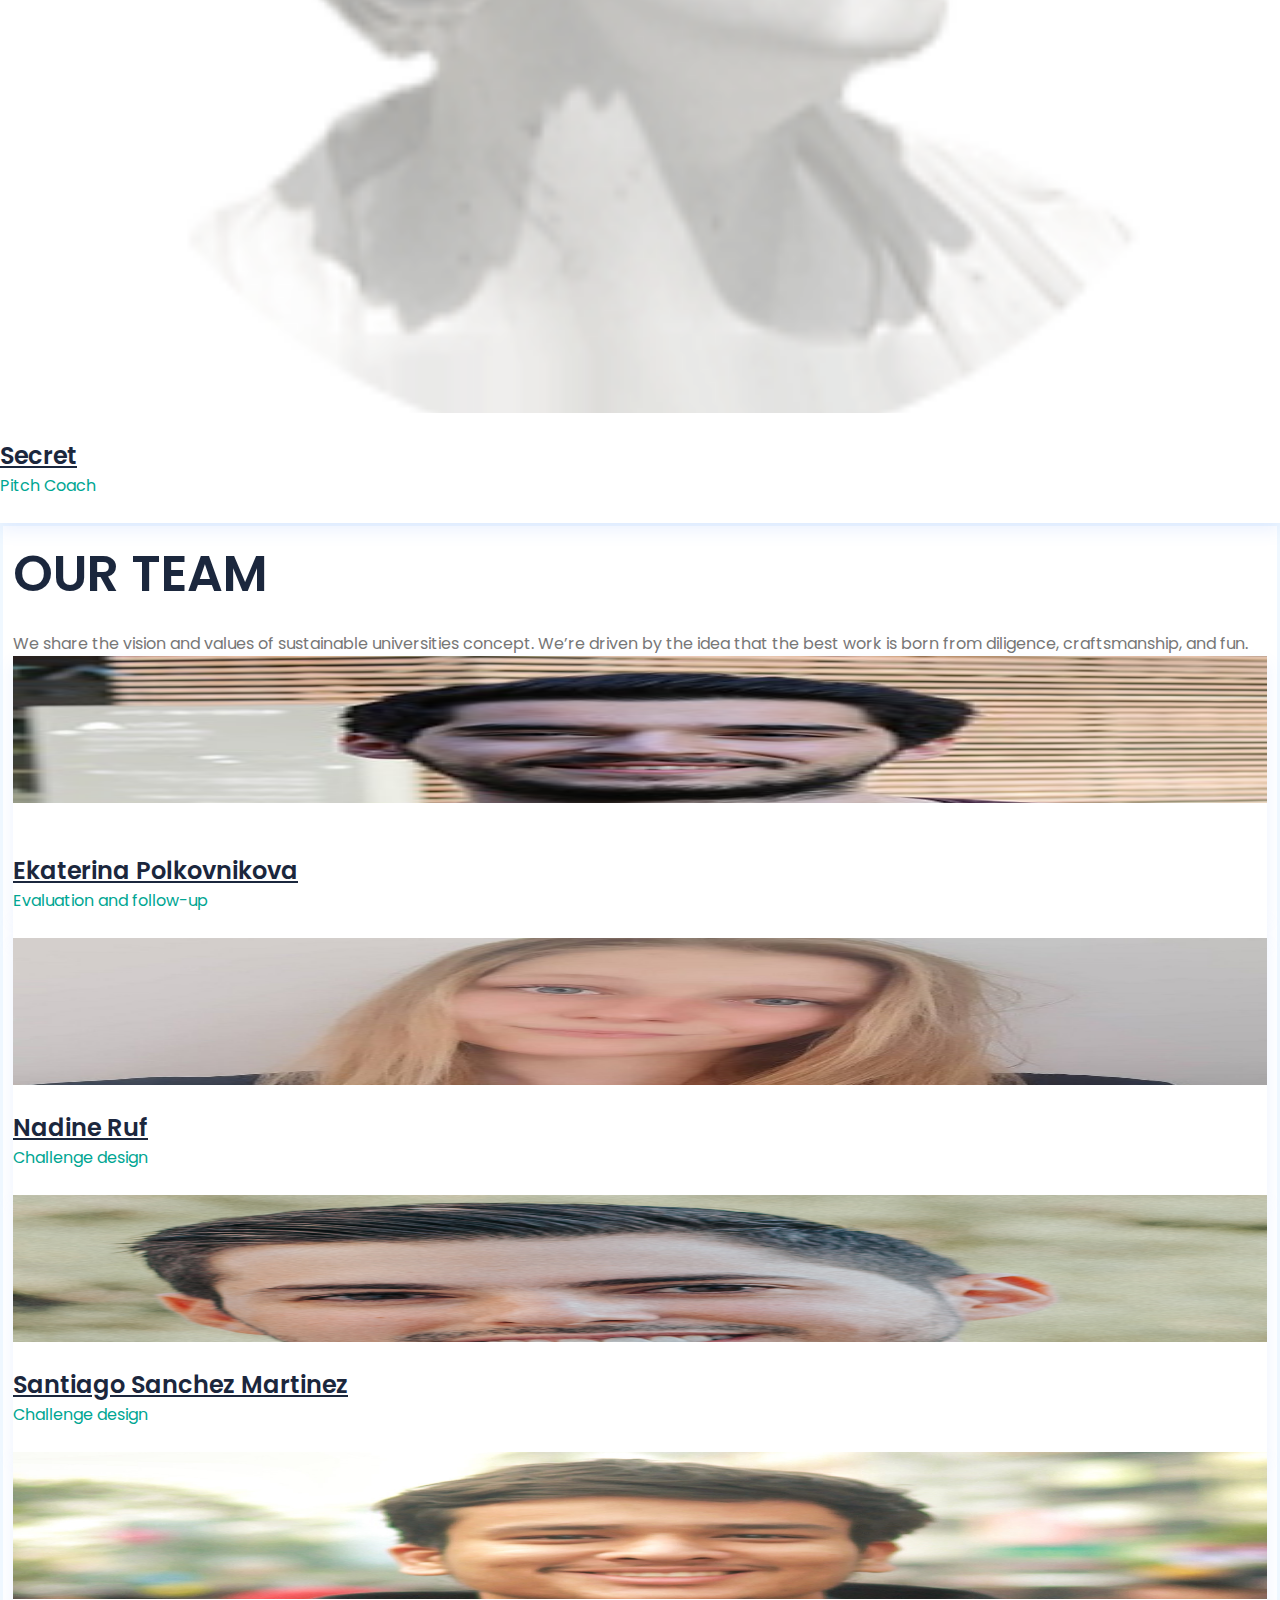
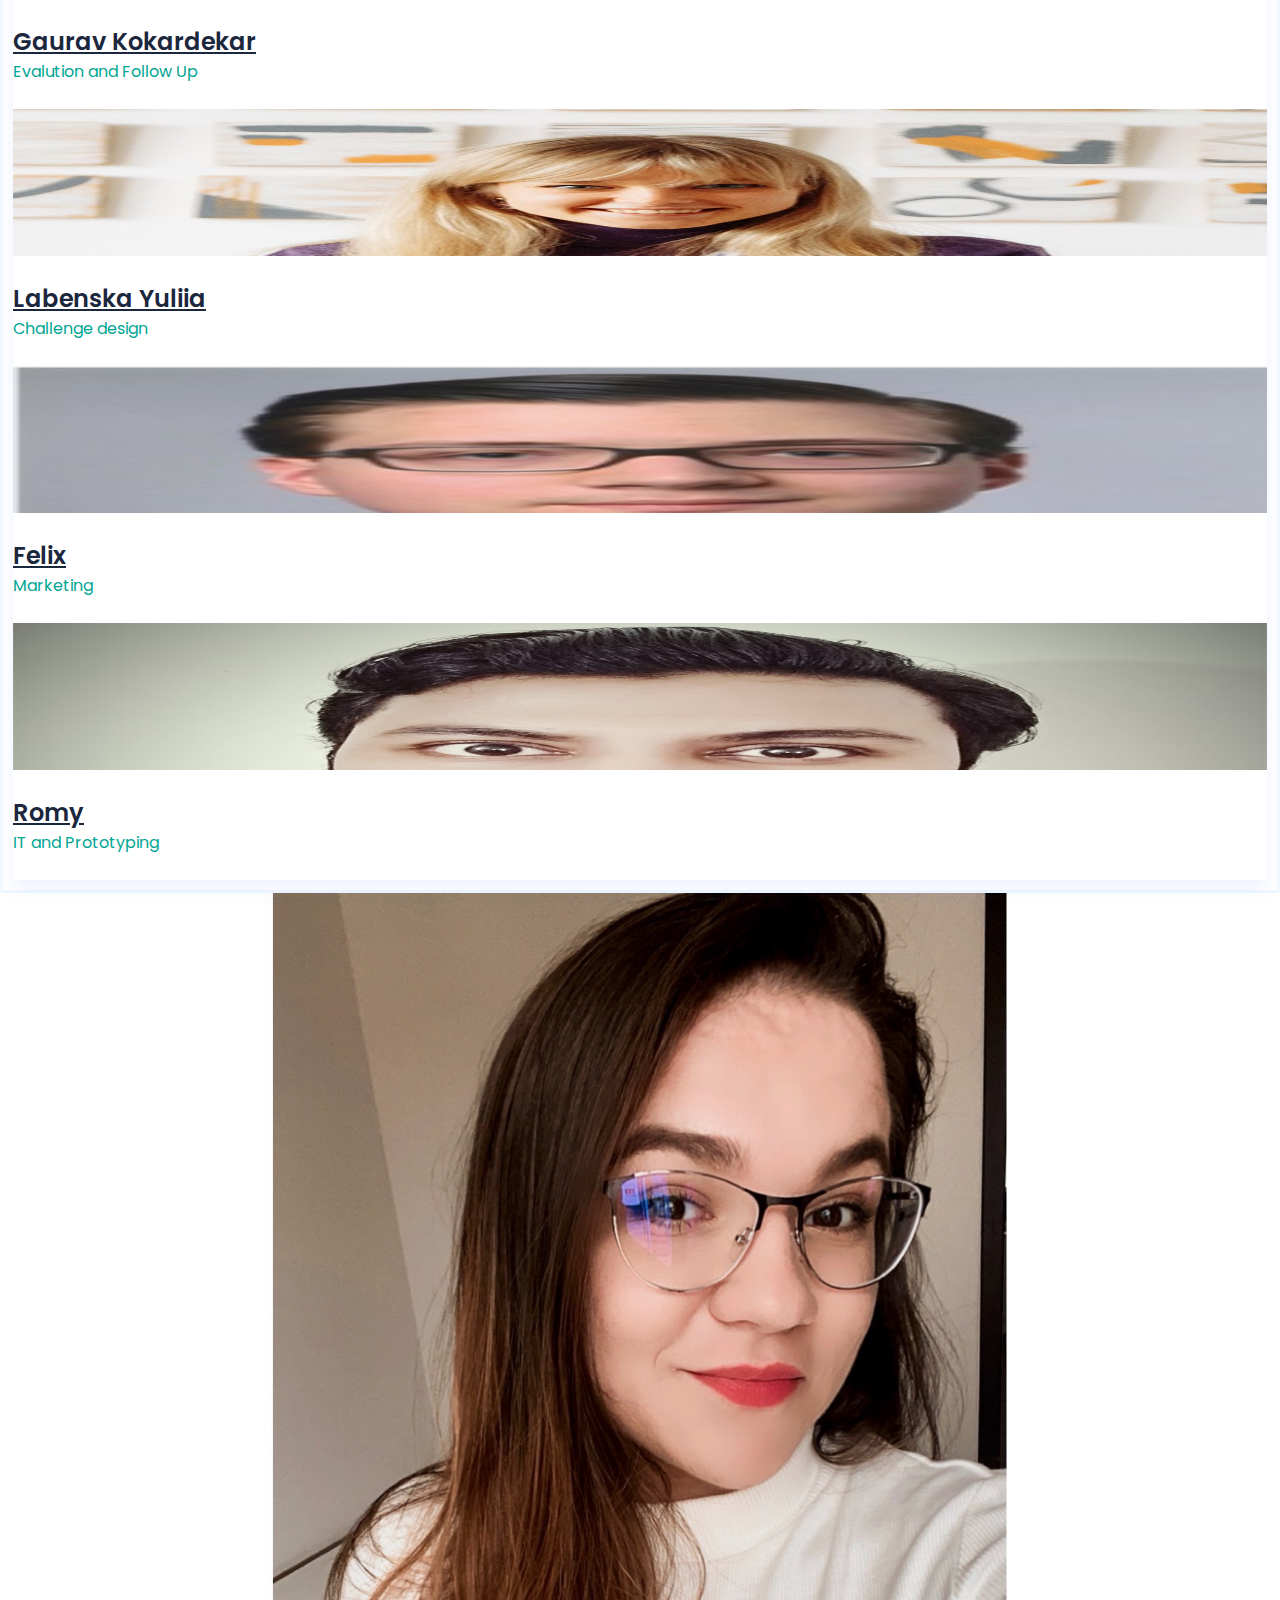
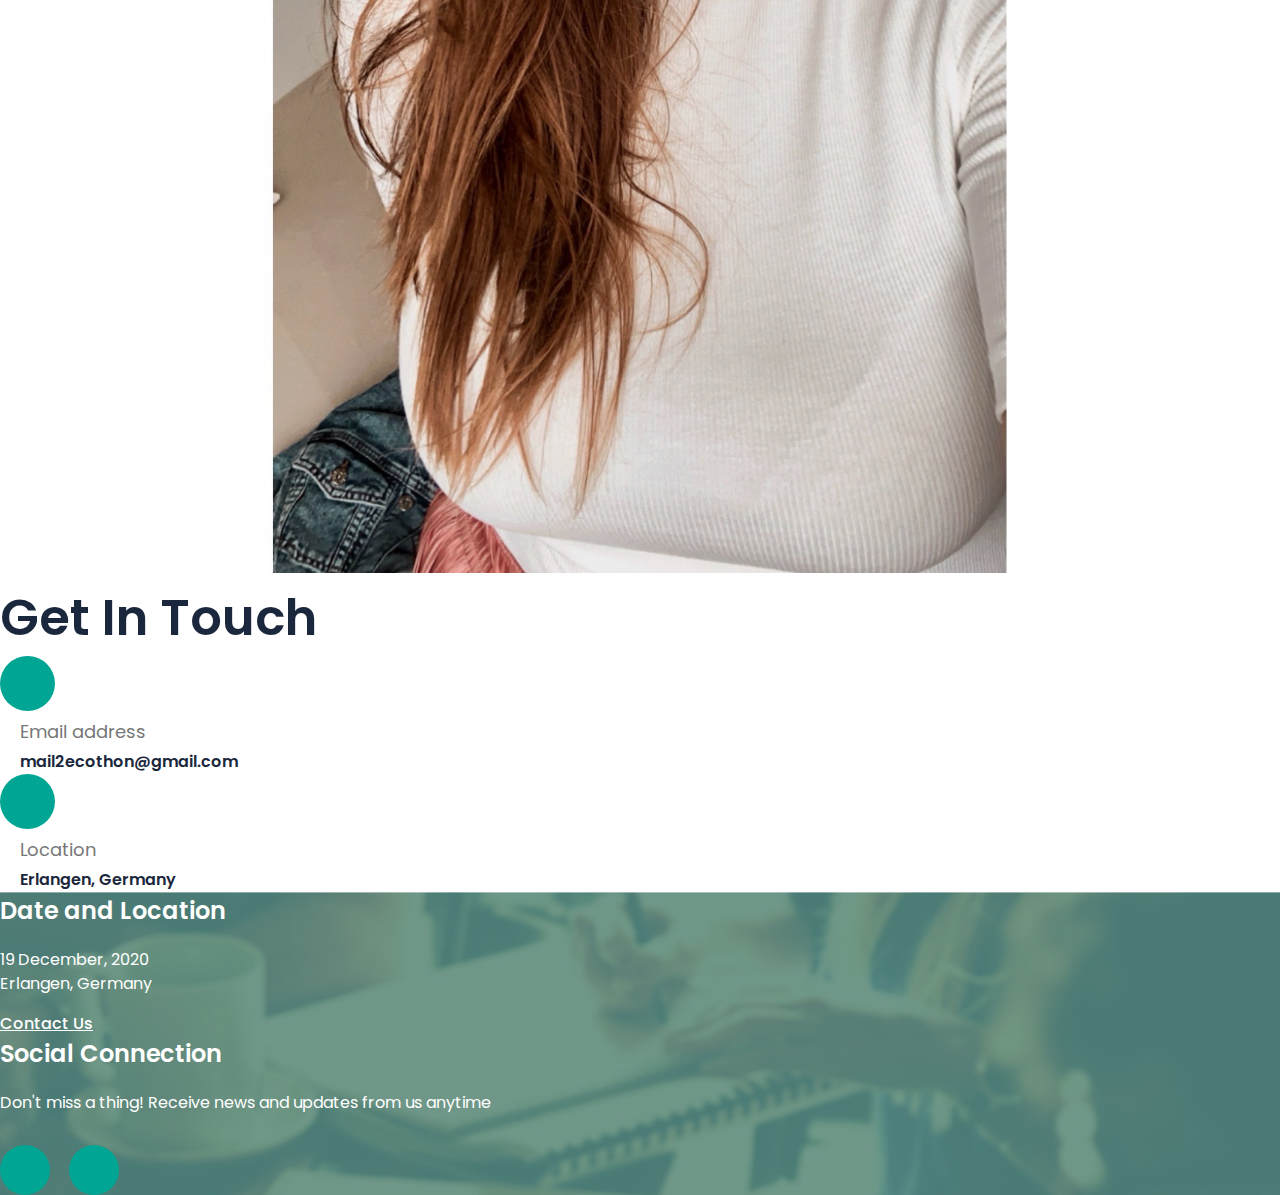
==== commit d7f7e422: "images added" ====
--- a/index.html
+++ b/index.html
@@ -41,7 +41,6 @@
  <link href="https://cdn.lineicons.com/2.0/LineIcons.css" rel="stylesheet">
 </head>
 <body>
-
 <div class="preloader" style="display: none;">
  <div class="loader">
   <div class="ytp-spinner">
@@ -58,7 +57,6 @@
   </div>
  </div>
 </div>
-
 
 <header class="header-area">
  <div class="navbar-area navbar-two">
@@ -156,15 +154,15 @@
      <div>
       <div style="margin-bottom: 10px">
        <div class="row">
-        <div class="col-lg-4" style="padding: 10px">
-         <img src="./documents/winner.jpeg" width="800" height="150" alt="Winners">
+        <div class="col-lg-12" style="padding: 10px">
+         <img src="./documents/winner.jpeg"  alt="Winners">
+        </div>
+        <!--<div class="col-lg-4" style="padding: 10px">
+         <img src="./documents/winner.jpeg" width="600" height="150"  alt="Winners">
         </div>
         <div class="col-lg-4" style="padding: 10px">
          <img src="./documents/winner.jpeg" width="600" height="150"  alt="Winners">
-        </div>
-        <div class="col-lg-4" style="padding: 10px">
-         <img src="./documents/winner.jpeg" width="600" height="150"  alt="Winners">
-        </div>
+        </div>-->
        </div>
       </div>
      </div>
@@ -279,7 +277,6 @@
  </div>
 </section>
 
-
 <section id="speakers" class="event-schedule pt-115 pb-80">
  <div class="container">
   <div class="row justify-content-center">
@@ -298,7 +295,7 @@
      </div>
      <div class="team-content">
       <h4 class="team-name"><a href="#">Secret</a></h4>
-      <span class="sub-title">Sustainable developemnt professor</span>
+      <span class="sub-title">Sustainable developement professor</span>
      </div>
     </div>
    </div>
@@ -342,10 +339,82 @@
       <div class="single-team text-center mt-30 wow fadeIn" data-wow-duration="1s" data-wow-delay="0s"
            style="visibility: visible; animation-duration: 1s; animation-delay: 0s; animation-name: fadeIn;">
        <div class="team-image">
-        <img src="./documents/team.png" alt="Team">
-       </div>
-       <div class="team-content">
-        <h4 class="team-name"><a href="#">Decaprio</a></h4>
+        <img src="./documents/gorkem.jpeg" height="250" alt="Team">
+       </div>
+       <div class="team-content">
+        <h4 class="team-name"><a href="#">Gorkem Yilmaz</a></h4>
+        <span class="sub-title">Team Lead</span>
+       </div>
+      </div>
+     </div>
+     <div class="col-lg-3 col-sm-6">
+      <div class="single-team text-center mt-30 wow fadeIn" data-wow-duration="1s" data-wow-delay="0s"
+           style="visibility: visible; animation-duration: 1s; animation-delay: 0s; animation-name: fadeIn;">
+       <div class="team-image">
+        <img src="./documents/Ekaterina_Polkovnikova.png" height="250" alt="Team">
+       </div>
+       <div class="team-content">
+        <h4 class="team-name"><a href="#">Ekaterina Polkovnikova</a></h4>
+        <span class="sub-title">Evaluation and follow-up</span>
+       </div>
+      </div>
+     </div>
+     <div class="col-lg-3 col-sm-6">
+      <div class="single-team text-center mt-30 wow fadeIn" data-wow-duration="1s" data-wow-delay="0s"
+           style="visibility: visible; animation-duration: 1s; animation-delay: 0s; animation-name: fadeIn;">
+       <div class="team-image">
+        <img src="./documents/nadine.jpeg" height="250" alt="Team">
+       </div>
+       <div class="team-content">
+        <h4 class="team-name"><a href="#">Nadine Ruf</a></h4>
+        <span class="sub-title">Challenge design</span>
+       </div>
+      </div>
+     </div>
+     <div class="col-lg-3 col-sm-6">
+      <div class="single-team text-center mt-30 wow fadeIn" data-wow-duration="1s" data-wow-delay="0s"
+           style="visibility: visible; animation-duration: 1s; animation-delay: 0s; animation-name: fadeIn;">
+       <div class="team-image">
+        <img src="./documents/santiago.jpeg"  height="250" alt="Team">
+       </div>
+       <div class="team-content">
+        <h4 class="team-name"><a href="#">Santiago Sanchez Martinez</a></h4>
+        <span class="sub-title">Challenge design</span>
+       </div>
+      </div>
+     </div>
+     <div class="col-lg-3 col-sm-6">
+      <div class="single-team text-center mt-30 wow fadeIn" data-wow-duration="1s" data-wow-delay="0s"
+           style="visibility: visible; animation-duration: 1s; animation-delay: 0s; animation-name: fadeIn;">
+       <div class="team-image">
+        <img src="./documents/gaurov.jpeg" height="250" alt="Team">
+       </div>
+       <div class="team-content">
+        <h4 class="team-name"><a href="#">Gaurav Kokardekar</a></h4>
+        <span class="sub-title">Evalution and Follow Up</span>
+       </div>
+      </div>
+     </div>
+     <div class="col-lg-3 col-sm-6">
+      <div class="single-team text-center mt-30 wow fadeIn" data-wow-duration="1s" data-wow-delay="0s"
+           style="visibility: visible; animation-duration: 1s; animation-delay: 0s; animation-name: fadeIn;">
+       <div class="team-image">
+        <img src="./documents/yuliia.jpeg" height="250" alt="Team">
+       </div>
+       <div class="team-content">
+        <h4 class="team-name"><a href="#">Labenska Yuliia</a></h4>
+        <span class="sub-title">Challenge design</span>
+       </div>
+      </div>
+     </div>
+     <div class="col-lg-3 col-sm-6">
+      <div class="single-team text-center mt-30 wow fadeIn" data-wow-duration="1s" data-wow-delay="0s"
+           style="visibility: visible; animation-duration: 1s; animation-delay: 0s; animation-name: fadeIn;">
+       <div class="team-image">
+        <img src="./documents/felix.jpeg" height="250" alt="Team">
+       </div>
+       <div class="team-content">
+        <h4 class="team-name"><a href="#">Felix</a></h4>
         <span class="sub-title">Marketing</span>
        </div>
       </div>
@@ -354,102 +423,27 @@
       <div class="single-team text-center mt-30 wow fadeIn" data-wow-duration="1s" data-wow-delay="0s"
            style="visibility: visible; animation-duration: 1s; animation-delay: 0s; animation-name: fadeIn;">
        <div class="team-image">
-        <img src="./documents/team.png" alt="Team">
-       </div>
-       <div class="team-content">
-        <h4 class="team-name"><a href="#">Decaprio</a></h4>
-        <span class="sub-title">Marketing</span>
-       </div>
-      </div>
-     </div>
-     <div class="col-lg-3 col-sm-6">
-      <div class="single-team text-center mt-30 wow fadeIn" data-wow-duration="1s" data-wow-delay="0s"
-           style="visibility: visible; animation-duration: 1s; animation-delay: 0s; animation-name: fadeIn;">
-       <div class="team-image">
-        <img src="./documents/team.png" alt="Team">
-       </div>
-       <div class="team-content">
-        <h4 class="team-name"><a href="#">Decaprio</a></h4>
-        <span class="sub-title">Marketing</span>
-       </div>
-      </div>
-     </div>
-     <div class="col-lg-3 col-sm-6">
-      <div class="single-team text-center mt-30 wow fadeIn" data-wow-duration="1s" data-wow-delay="0s"
-           style="visibility: visible; animation-duration: 1s; animation-delay: 0s; animation-name: fadeIn;">
-       <div class="team-image">
-        <img src="./documents/team.png" alt="Team">
-       </div>
-       <div class="team-content">
-        <h4 class="team-name"><a href="#">Decaprio</a></h4>
-        <span class="sub-title">Marketing</span>
-       </div>
-      </div>
-     </div>
-     <div class="col-lg-3 col-sm-6">
-      <div class="single-team text-center mt-30 wow fadeIn" data-wow-duration="1s" data-wow-delay="0s"
-           style="visibility: visible; animation-duration: 1s; animation-delay: 0s; animation-name: fadeIn;">
-       <div class="team-image">
-        <img src="./documents/team.png" alt="Team">
-       </div>
-       <div class="team-content">
-        <h4 class="team-name"><a href="#">Decaprio</a></h4>
-        <span class="sub-title">Marketing</span>
-       </div>
-      </div>
-     </div>
-     <div class="col-lg-3 col-sm-6">
-      <div class="single-team text-center mt-30 wow fadeIn" data-wow-duration="1s" data-wow-delay="0s"
-           style="visibility: visible; animation-duration: 1s; animation-delay: 0s; animation-name: fadeIn;">
-       <div class="team-image">
-        <img src="./documents/team.png" alt="Team">
-       </div>
-       <div class="team-content">
-        <h4 class="team-name"><a href="#">Decaprio</a></h4>
-        <span class="sub-title">Marketing</span>
-       </div>
-      </div>
-     </div>
-     <div class="col-lg-3 col-sm-6">
-      <div class="single-team text-center mt-30 wow fadeIn" data-wow-duration="1s" data-wow-delay="0s"
-           style="visibility: visible; animation-duration: 1s; animation-delay: 0s; animation-name: fadeIn;">
-       <div class="team-image">
-        <img src="./documents/team.png" alt="Team">
-       </div>
-       <div class="team-content">
-        <h4 class="team-name"><a href="#">Decaprio</a></h4>
-        <span class="sub-title">Marketing</span>
-       </div>
-      </div>
-     </div>
-     <div class="col-lg-3 col-sm-6">
-      <div class="single-team text-center mt-30 wow fadeIn" data-wow-duration="1s" data-wow-delay="0s"
-           style="visibility: visible; animation-duration: 1s; animation-delay: 0s; animation-name: fadeIn;">
-       <div class="team-image">
-        <img src="./documents/team.png" alt="Team">
-       </div>
-       <div class="team-content">
-        <h4 class="team-name"><a href="#">Decaprio</a></h4>
-        <span class="sub-title">Marketing</span>
-       </div>
-      </div>
-     </div>
-
-    </div>
-
-   </div>
-  </div>
- </div>
-</section>
-
-
-
+        <img src="./documents/romi.jpeg"  height="250" alt="Team">
+       </div>
+       <div class="team-content">
+        <h4 class="team-name"><a href="#">Romy</a></h4>
+        <span class="sub-title">IT and Prototyping</span>
+       </div>
+      </div>
+     </div>
+
+    </div>
+
+   </div>
+  </div>
+ </div>
+</section>
 
 <section id="contact" class="contact-area pt-80 pb-130">
  <div class="container">
   <div class="row">
    <div class="col-lg-4">
-    <img src="./documents/Ioana.png" height="250"  width="1708" alt="Client">
+    <img src="./documents/Ioana.png" alt="Client">
    </div>
    <div class="col-lg-8" >
     <div class="contact-info pt-0">
@@ -489,7 +483,6 @@
   </div>
  </div>
 </section>
-
 
 <section id="footer" class="footer-area bg_cover" style="background-image: url(assets/images/footer-demo.jpeg)">
  <div class="footer-subscribe-area  pb-30">
@@ -524,8 +517,6 @@
 </section>
 
 
-
-
 <script src="./documents/modernizr-3.6.0.min.js.download" type="text/javascript"></script>
 <script src="./documents/jquery-1.12.4.min.js.download" type="text/javascript"></script>
 
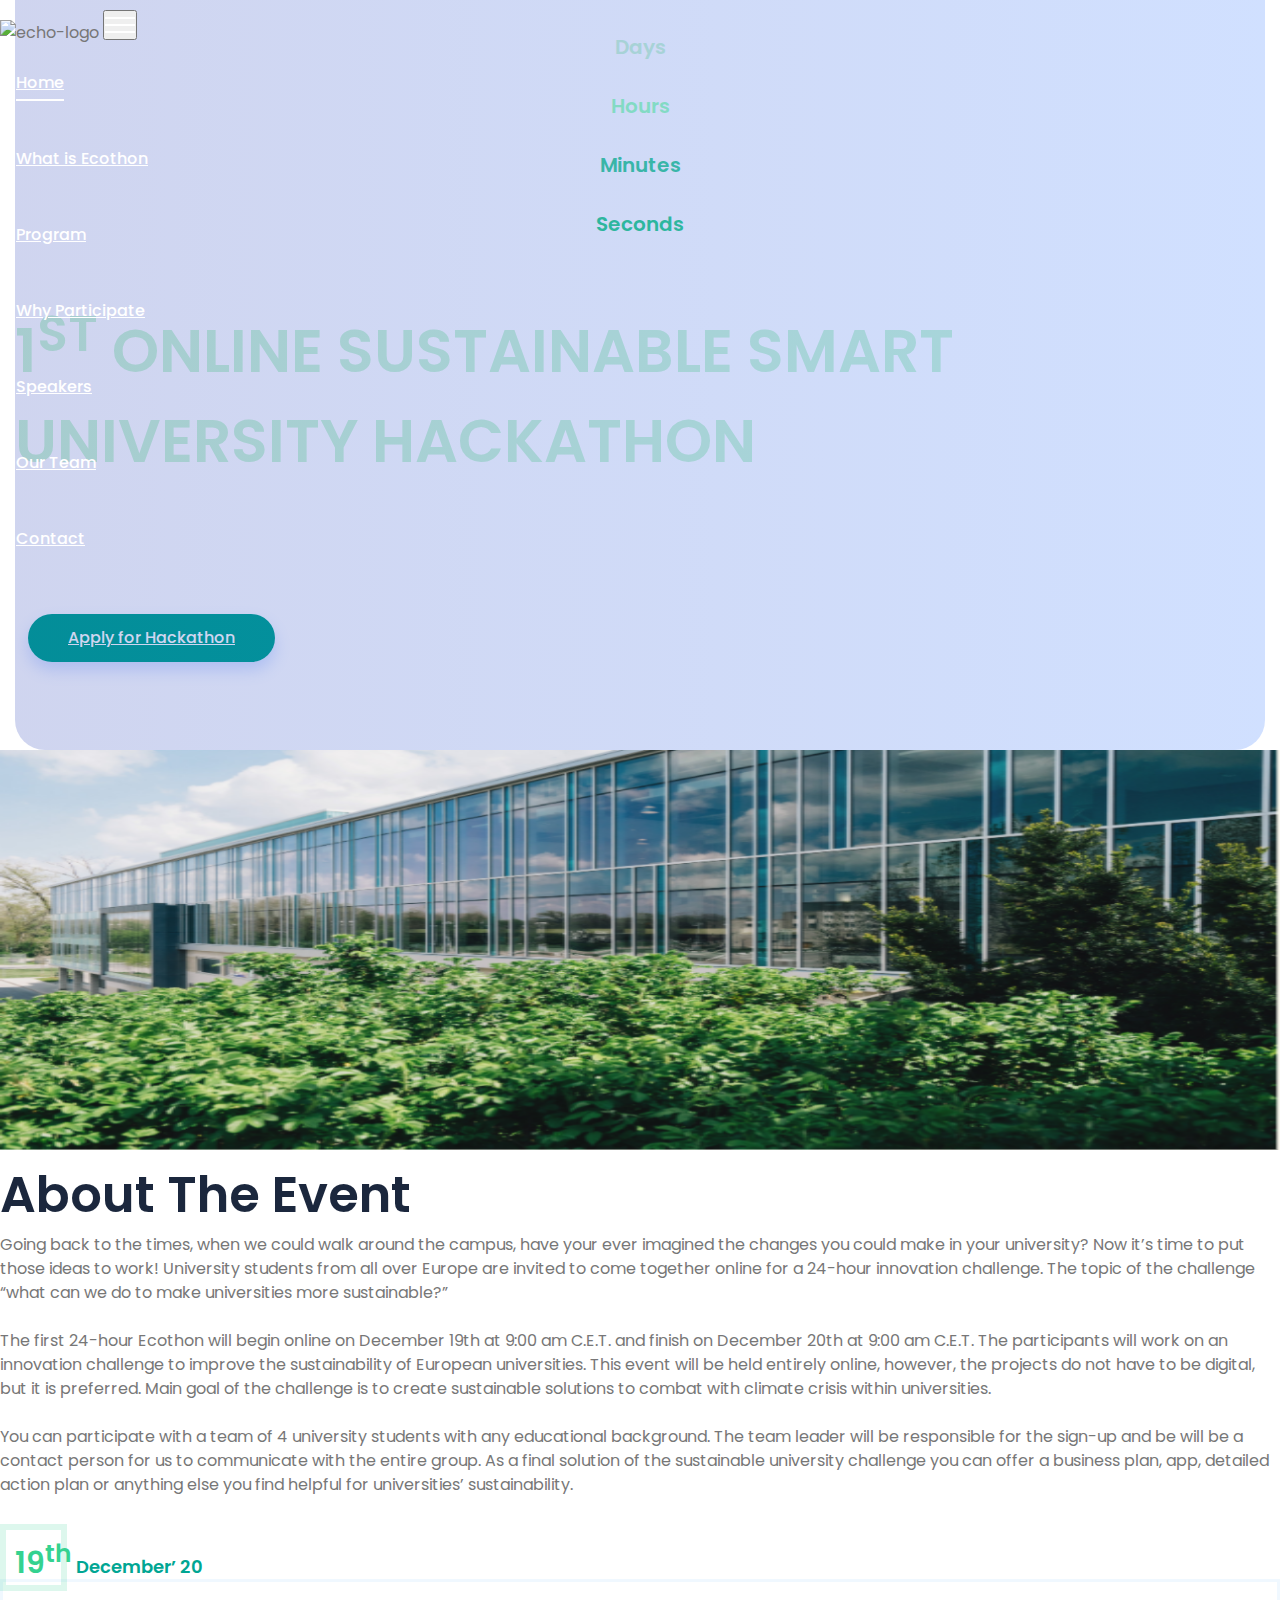
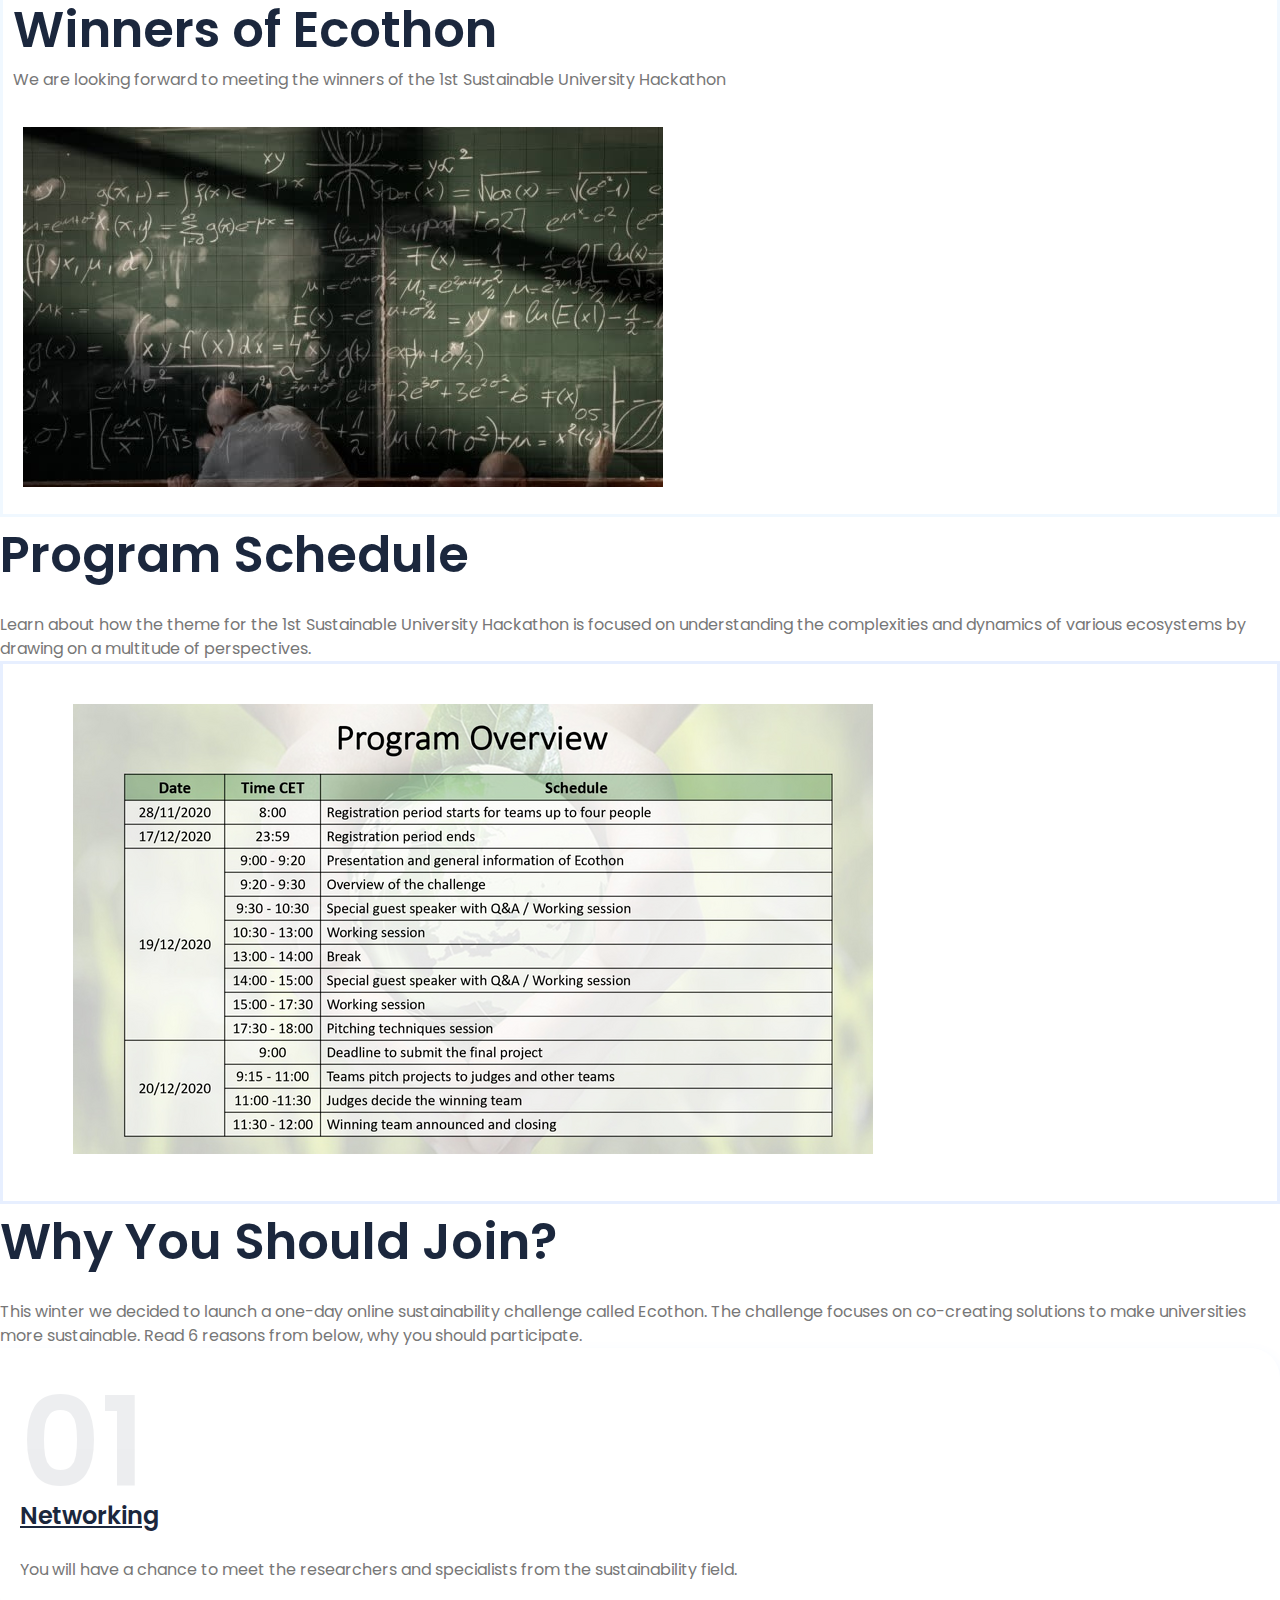
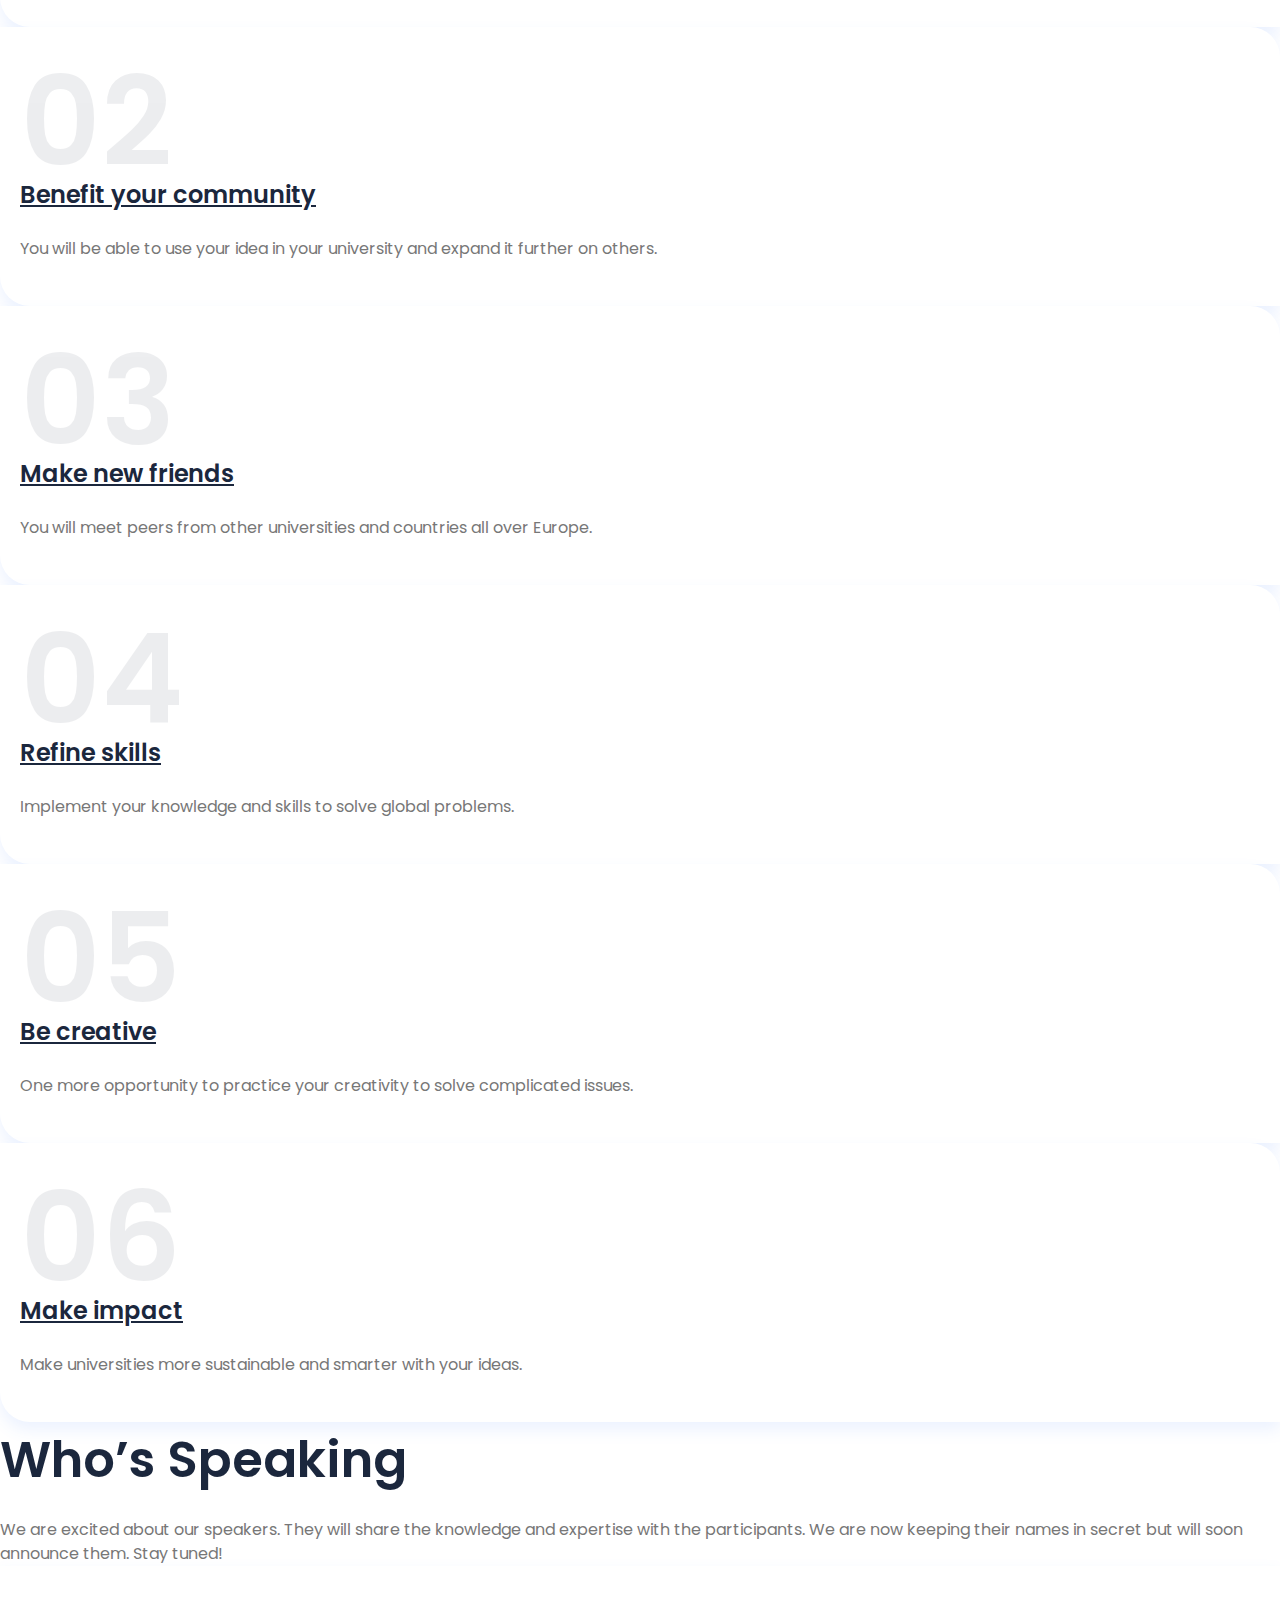
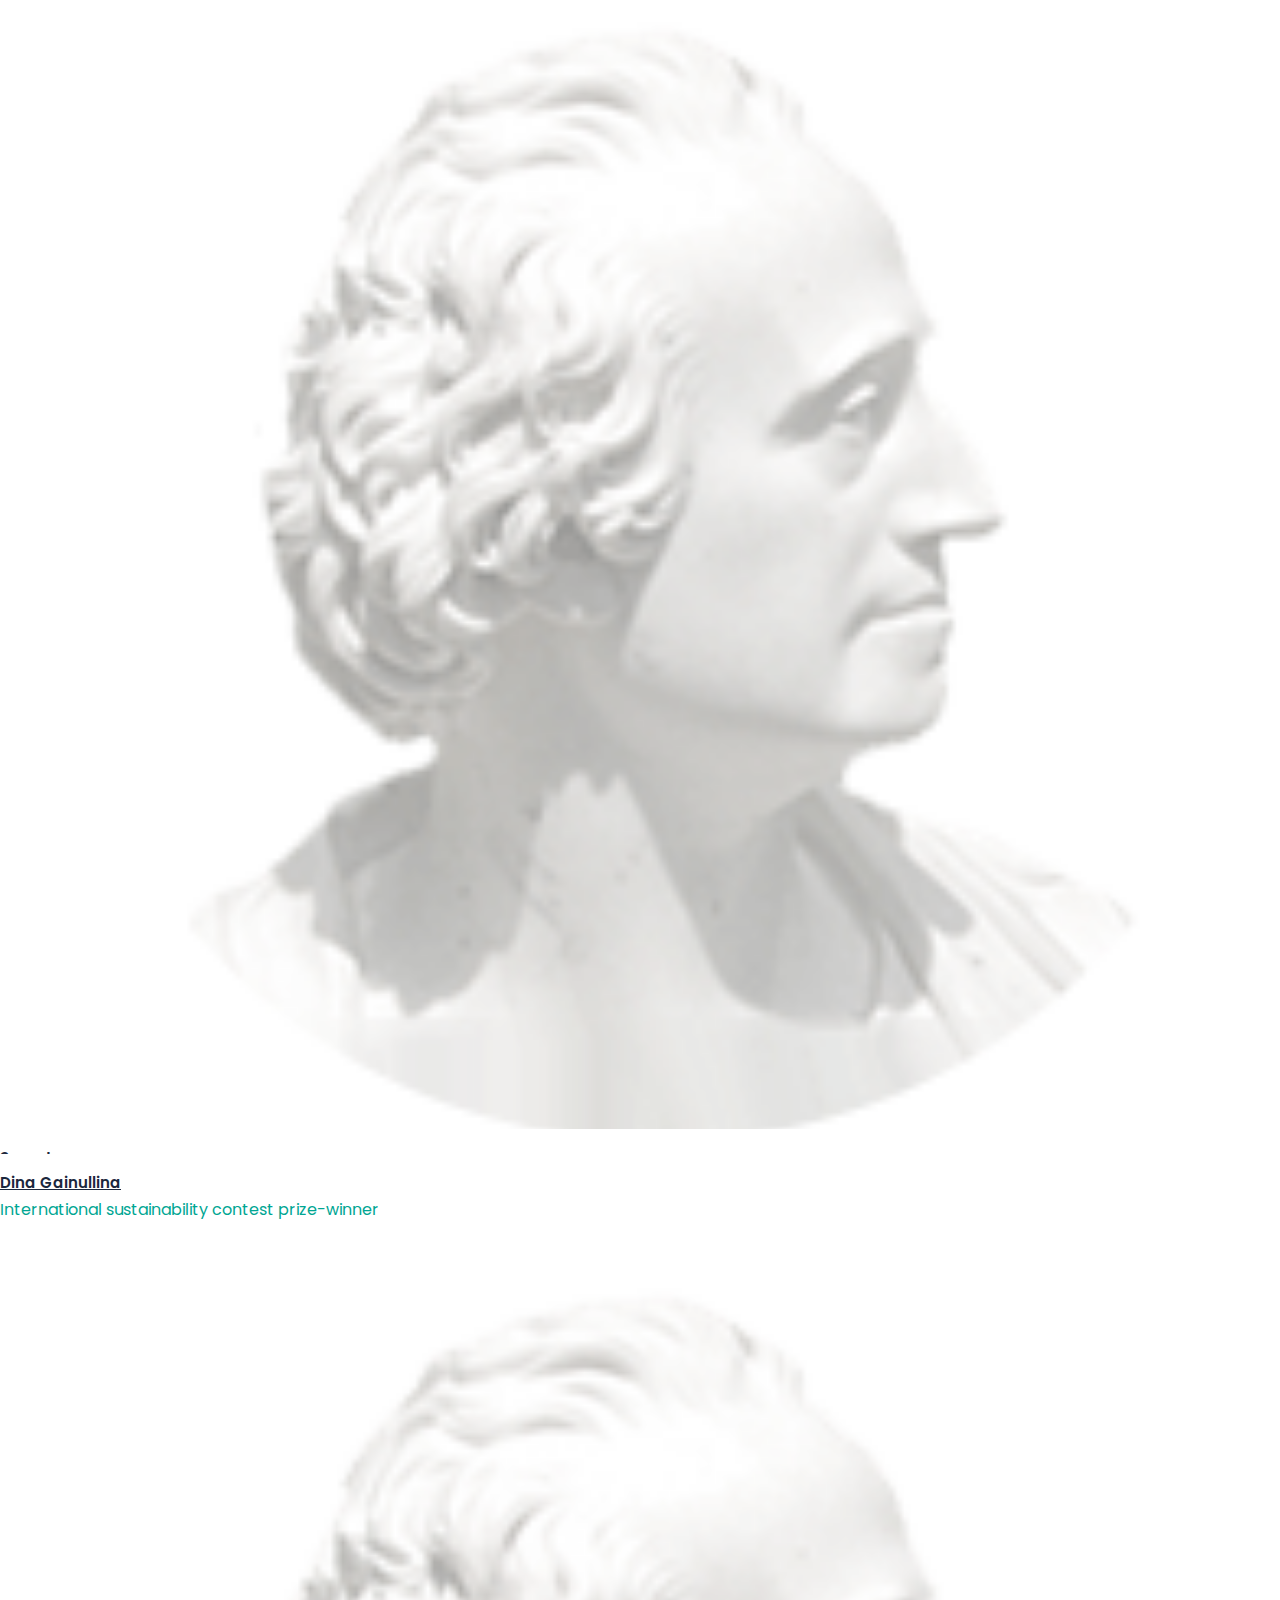
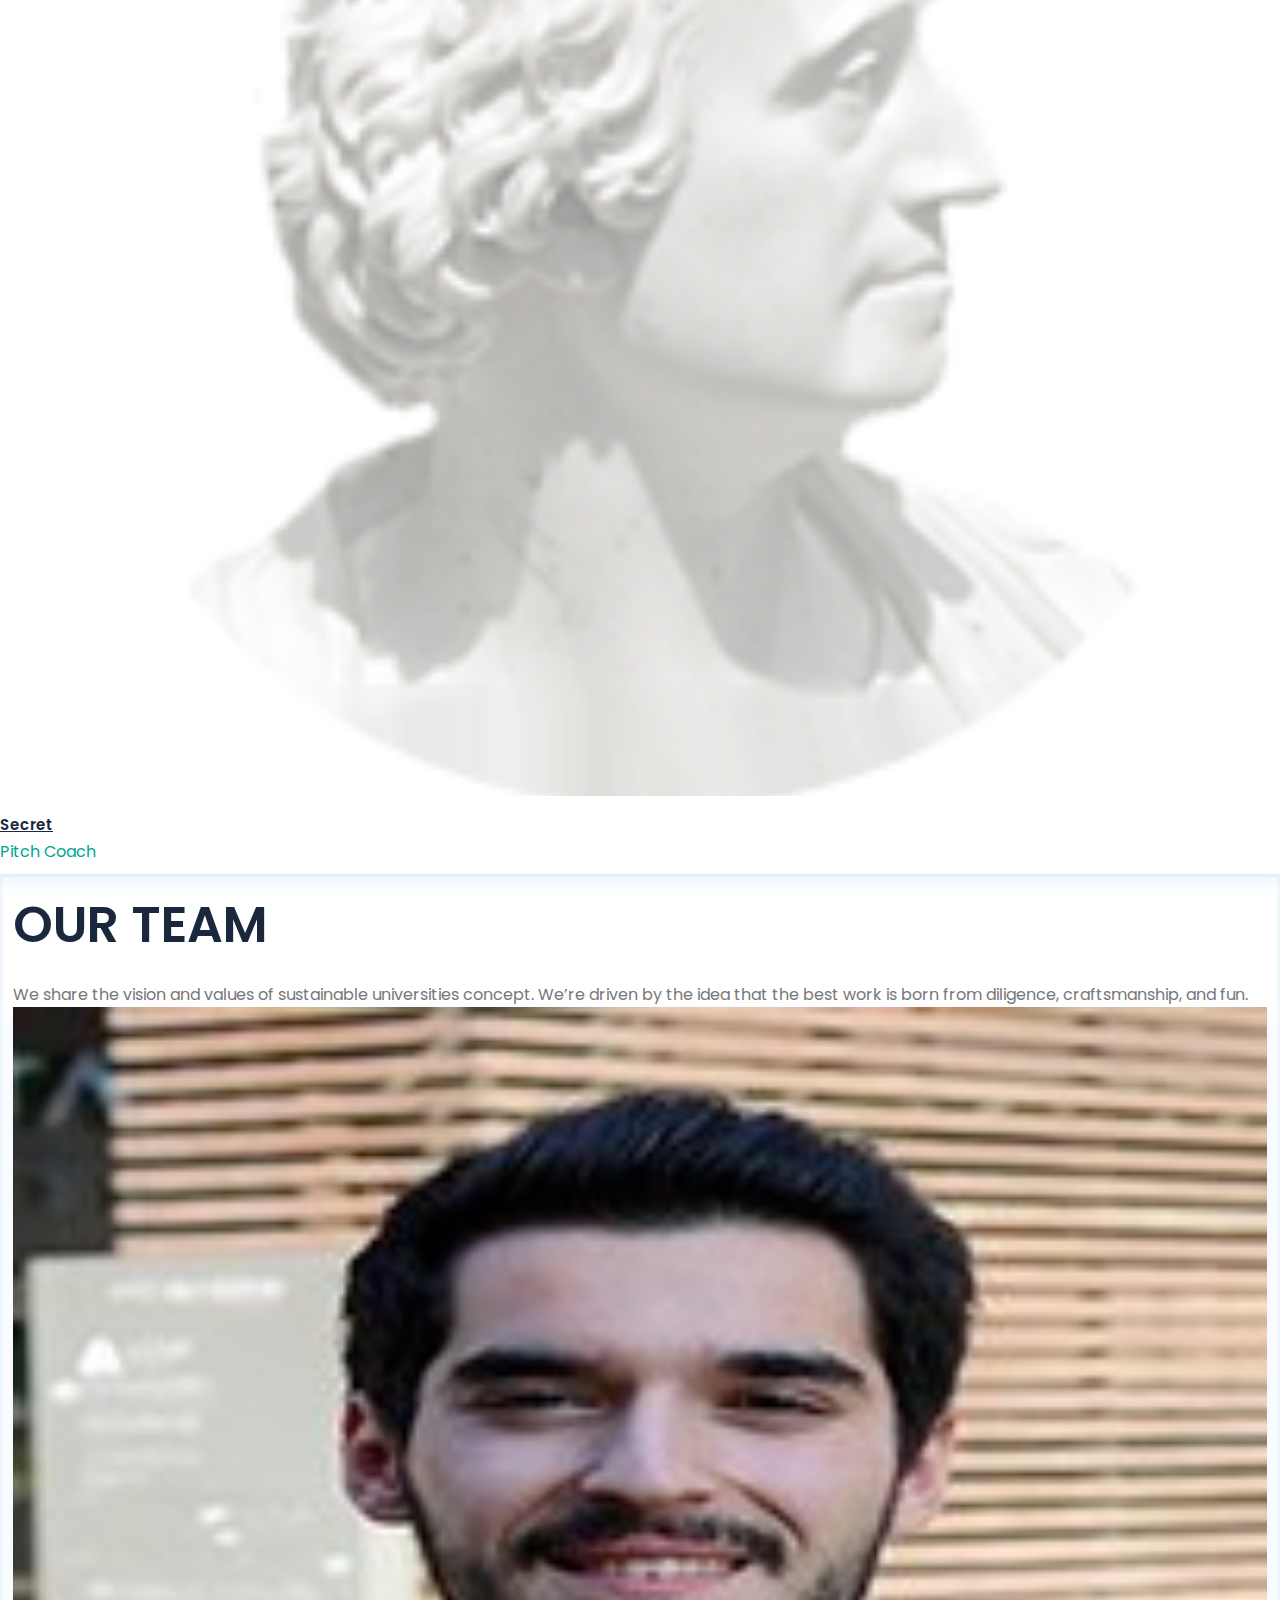
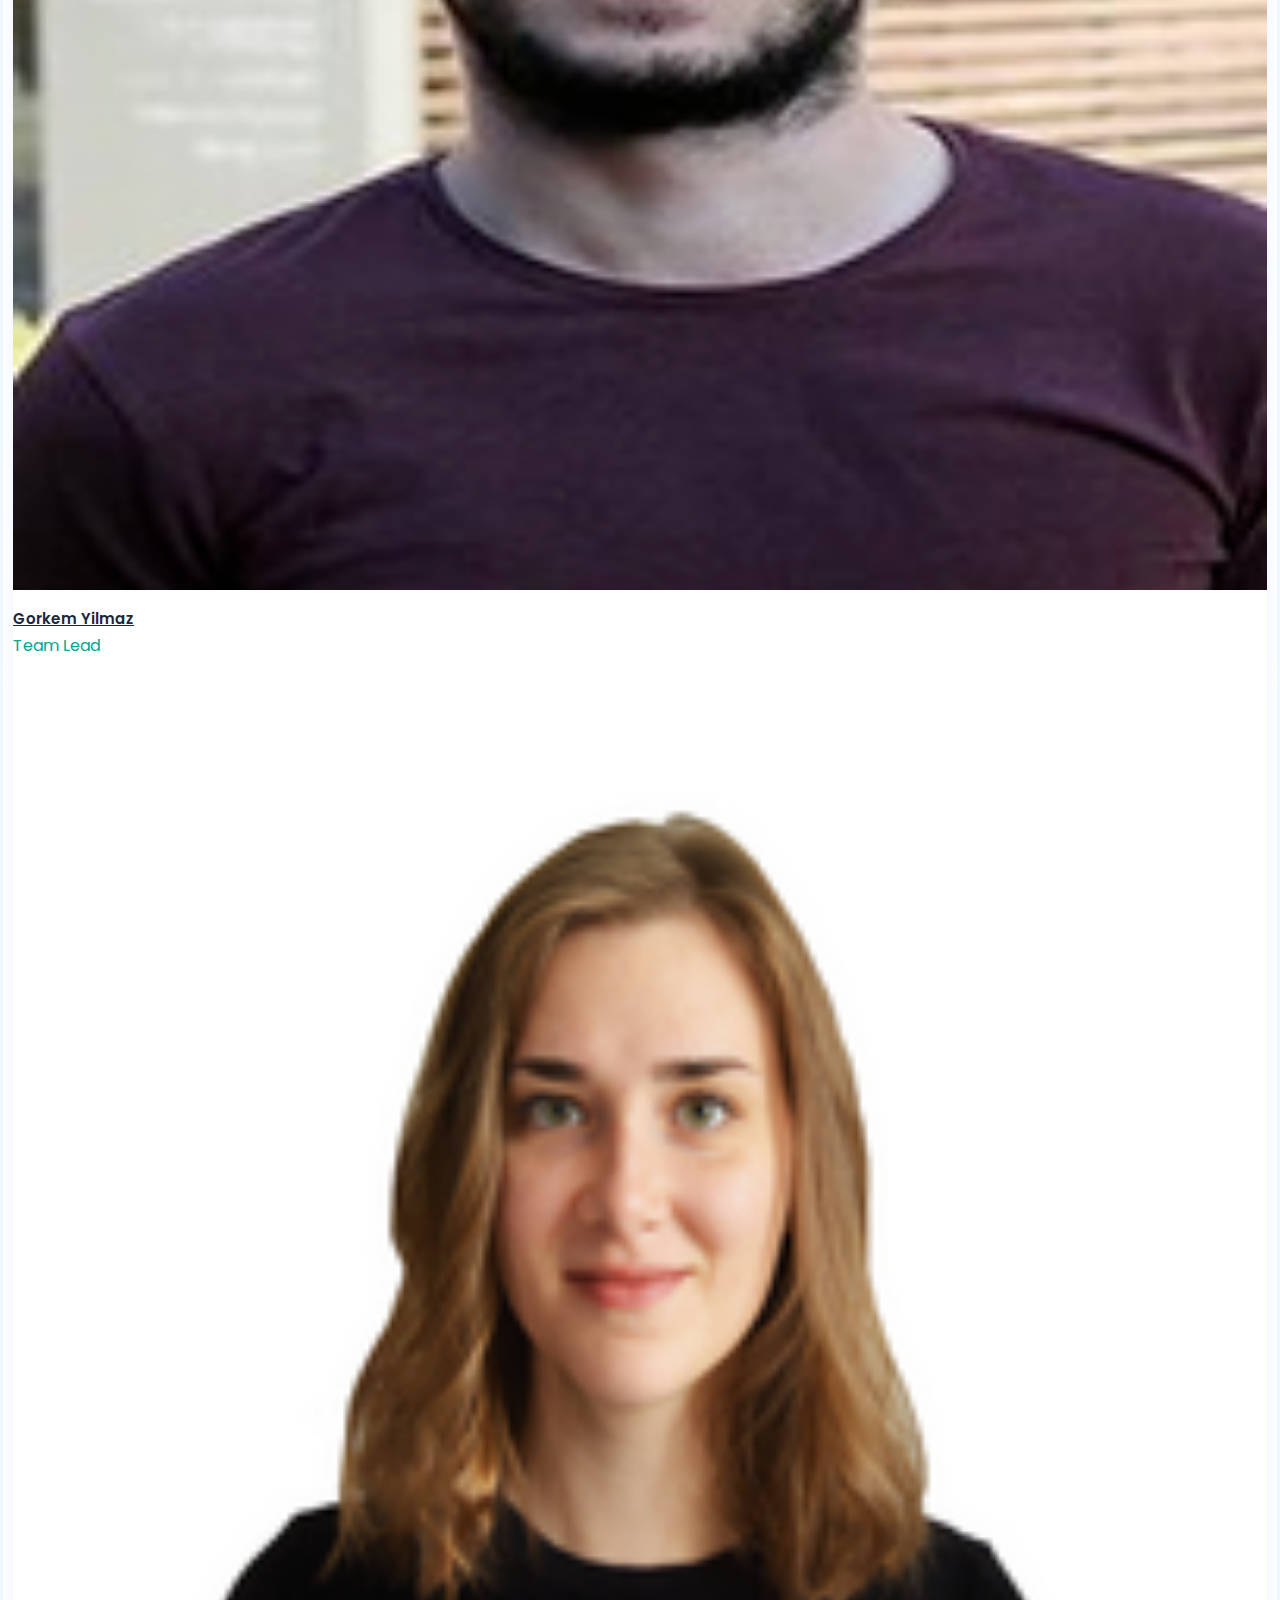
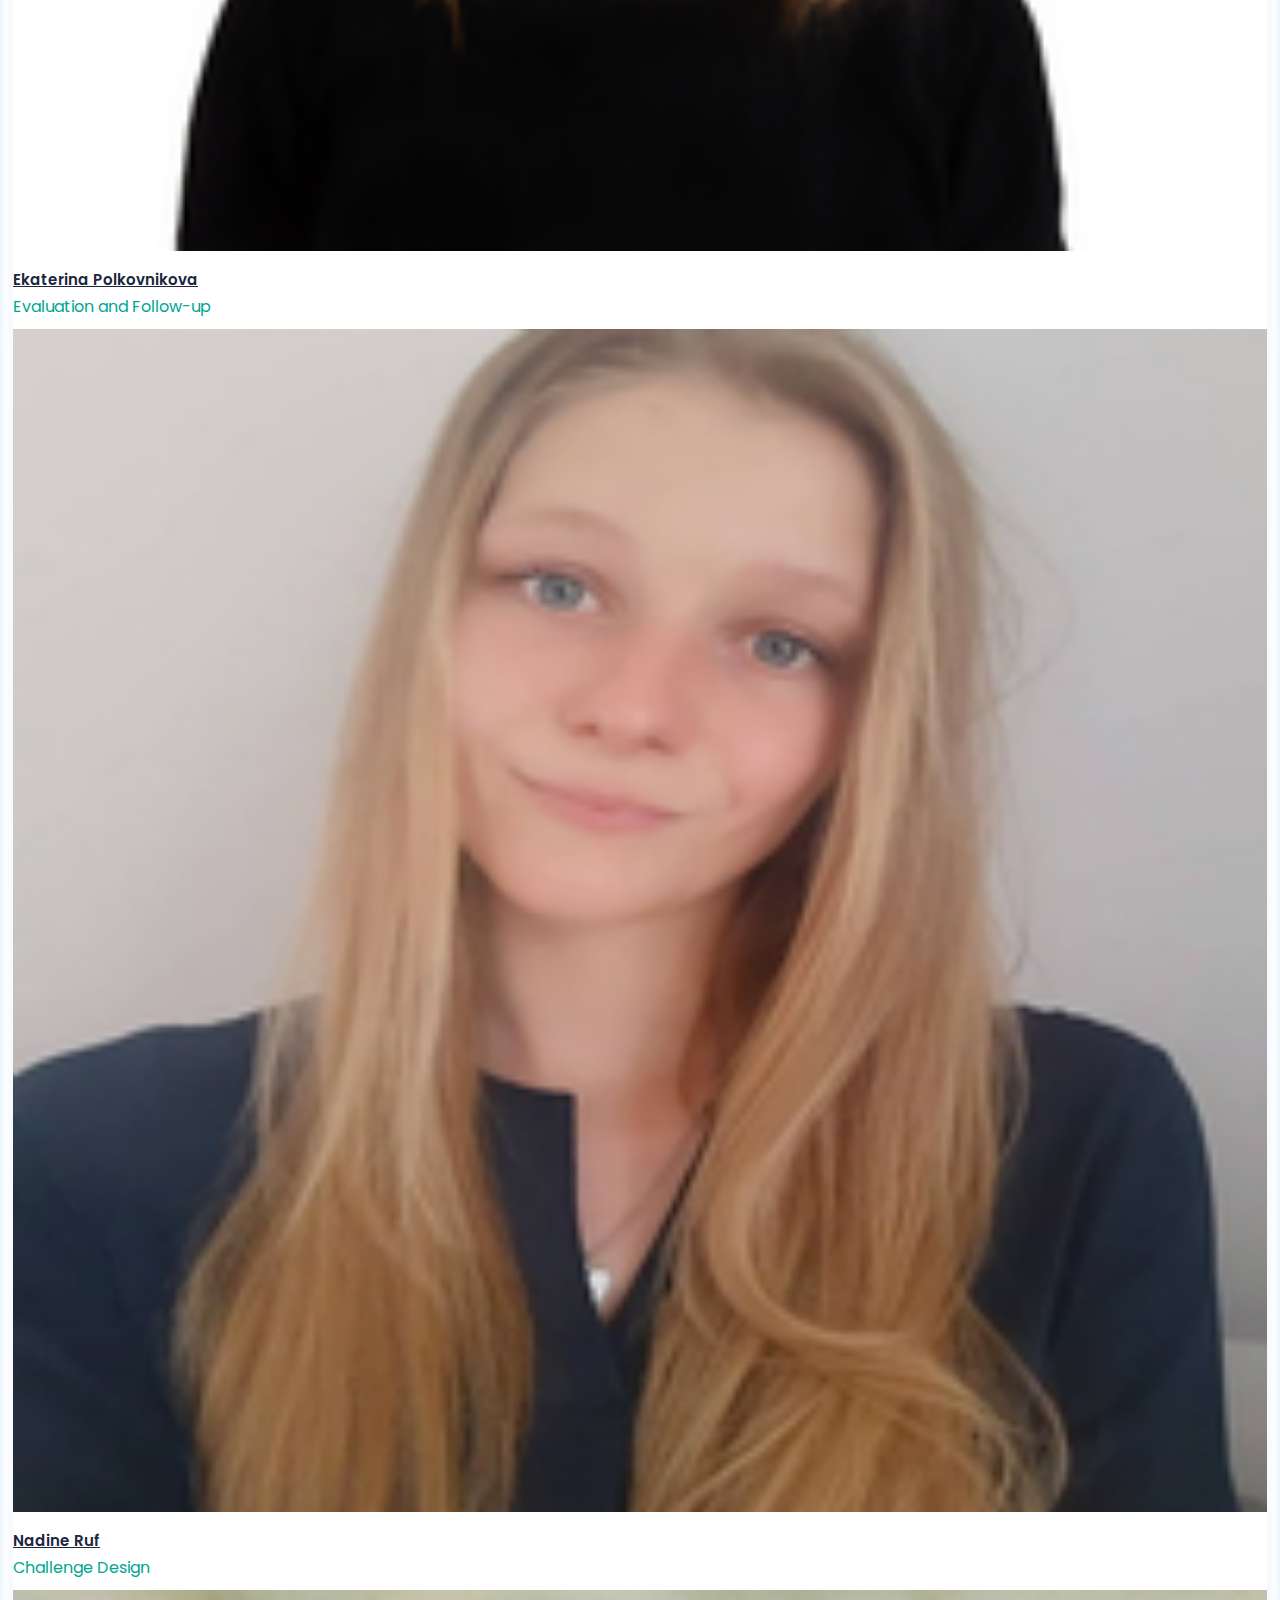
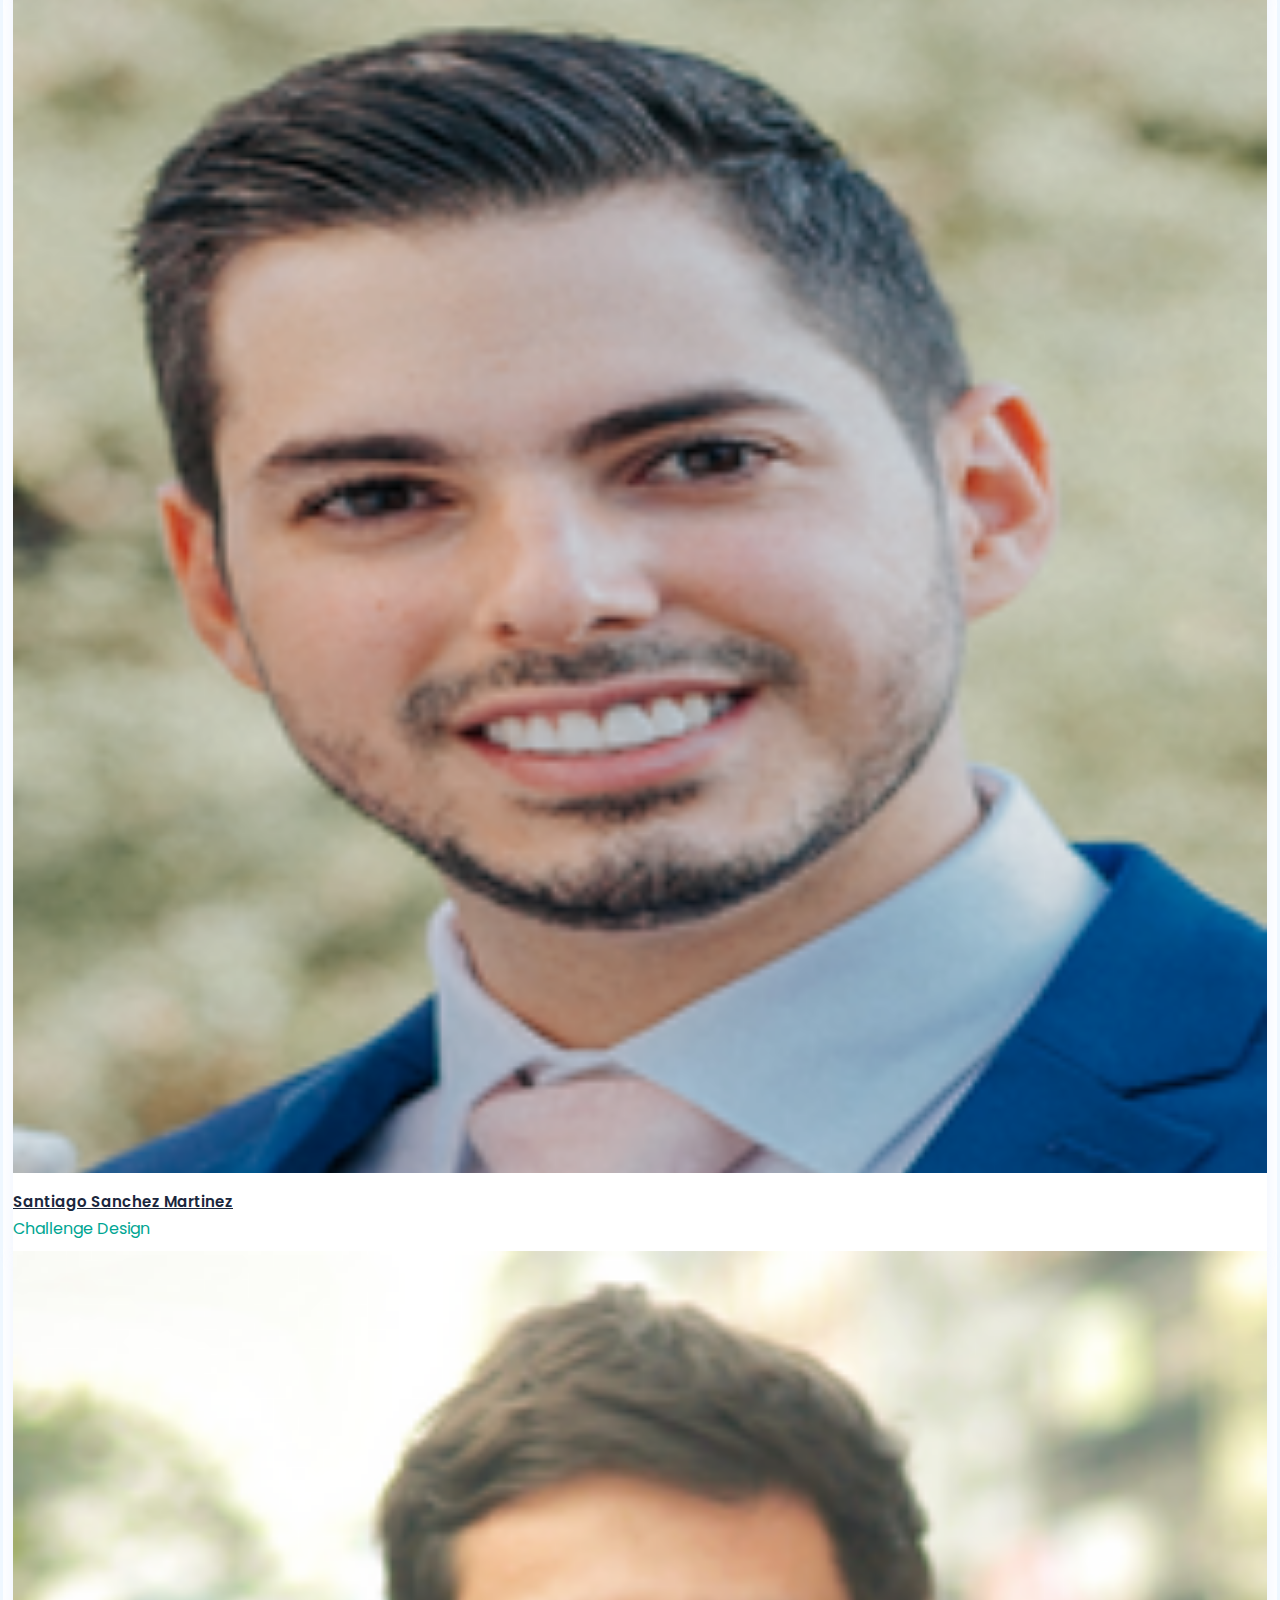
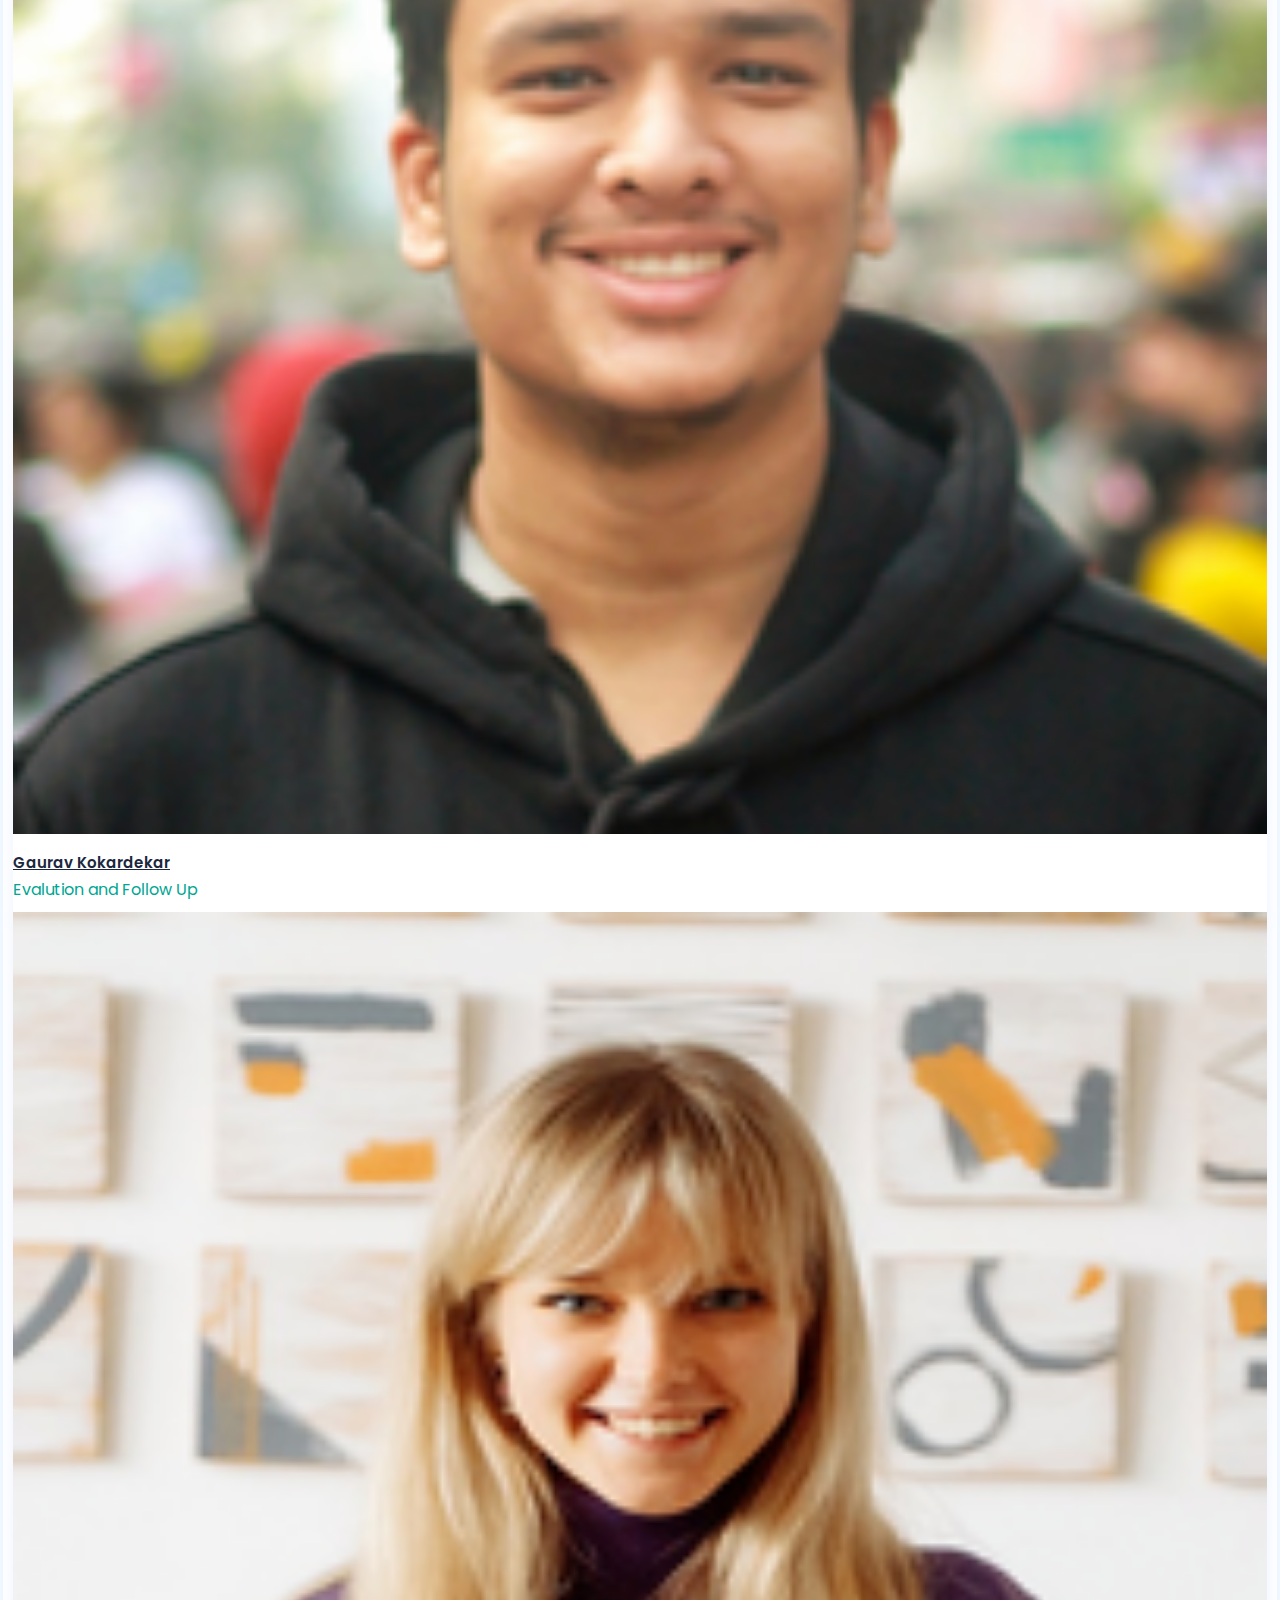
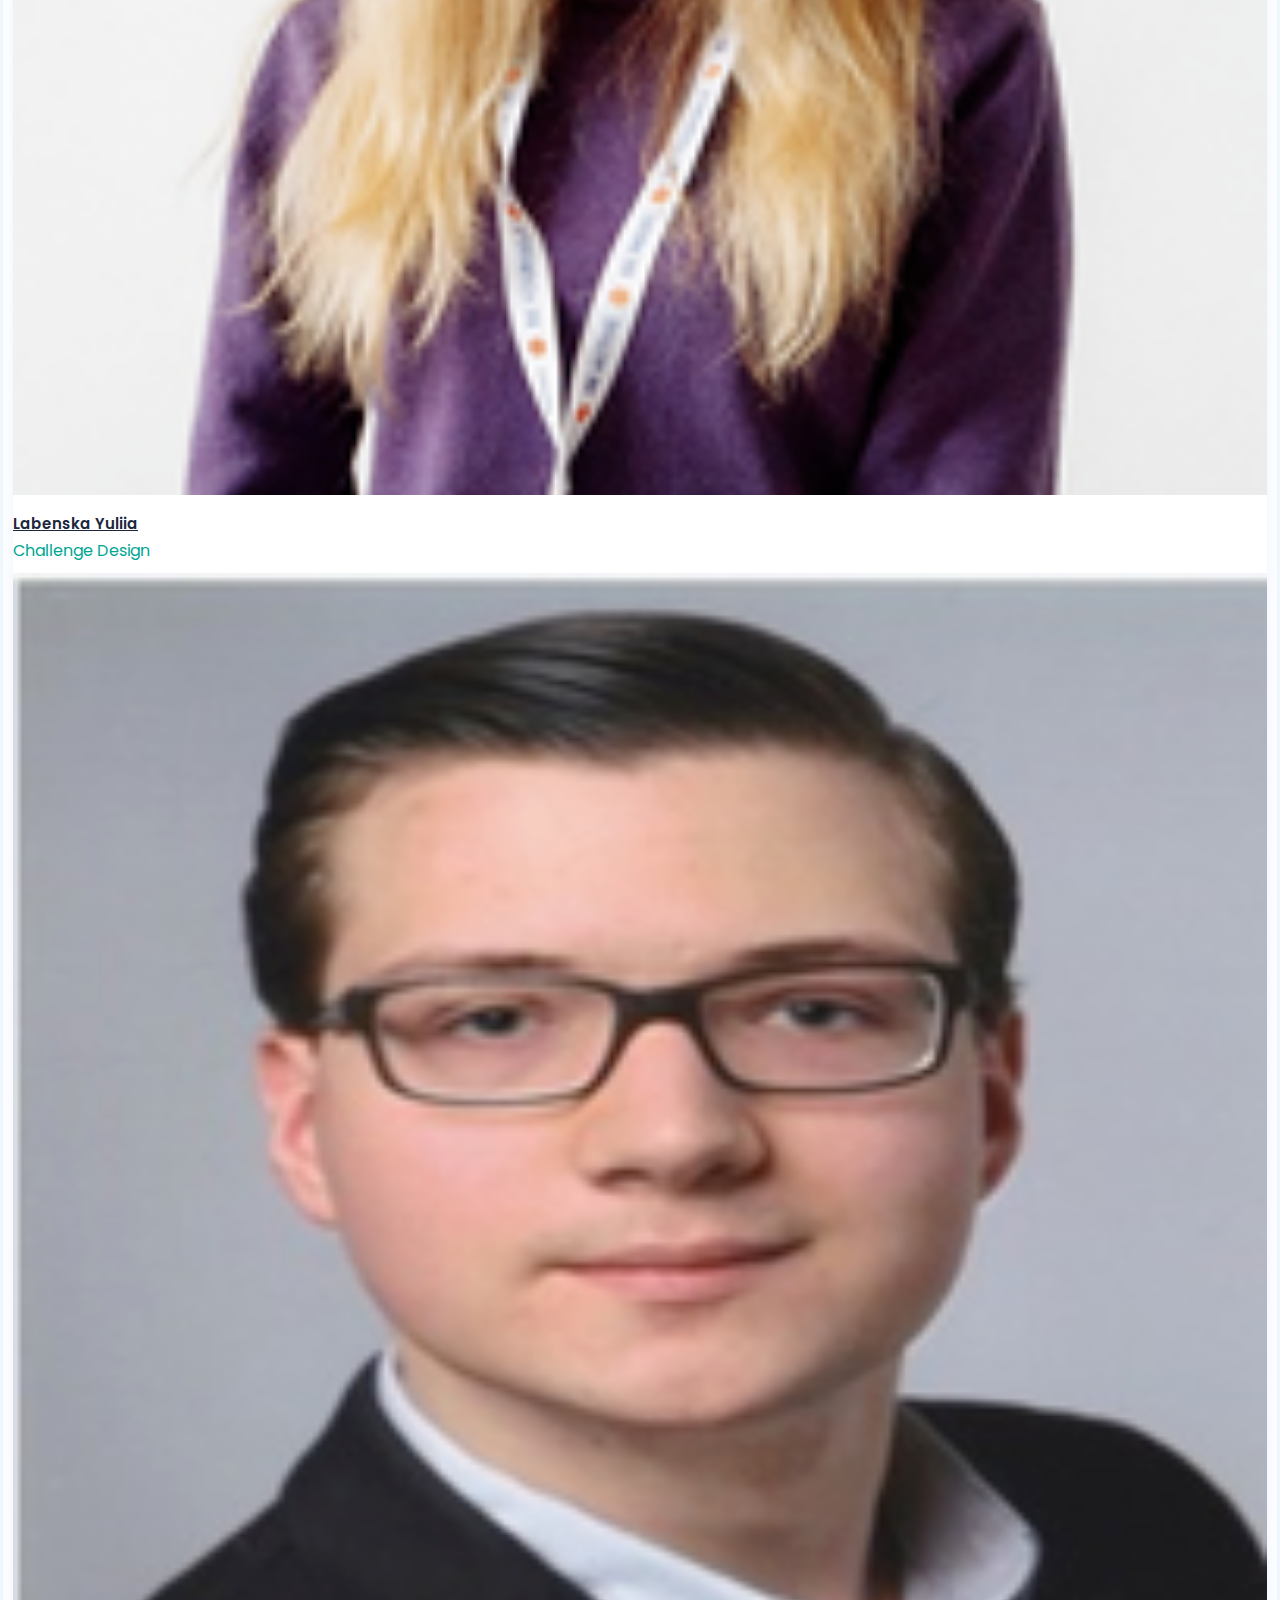
==== commit fd49ad22: "Merge branch 'main' of https://github.com/RumiAust/ecohackathon into main" ====
--- a/index.html
+++ b/index.html
@@ -136,7 +136,6 @@
       <h2 class="title">About The Event</h2>
      </div>
      <p class="text mt-30">Going back to the times, when we could walk around the campus, have your ever imagined the changes you could make in your university? Now it’s time to put those ideas to work! University students from all over Europe are invited to come together online for a 24-hour innovation challenge. The topic of the challenge “what can we do to make universities more sustainable?” <br> <br> The first 24-hour Ecothon will begin online on December 19th at 9:00 am C.E.T. and finish on December 20th at 9:00 am C.E.T. The participants will work on an innovation challenge to improve the sustainability of European universities. This event will be held entirely online, however, the projects do not have to be digital, but it is preferred. Main goal of the challenge is to create sustainable solutions to combat with climate crisis within universities. <br> <br>You can participate with a team of 4 university students with any educational background. The team leader will be responsible for the sign-up and be will be a contact person for us to communicate with the entire group. As a final solution of the sustainable university challenge you can offer a business plan, app, detailed action plan or anything else you find helpful for universities’ sustainability. </p>
-     .</p>
      <p class="date"><span>19<sup>th</sup></span> December’ 20</p>
     </div>
    </div>
@@ -186,7 +185,7 @@
      <div class="event-tab mt-40">
       <div>
        <div class="tab-pane fade show active" id="day-1" role="tabpanel" aria-labelledby="day-1-tab">
-           <img src="assets/images/overview.jpg"  height="800" width="600">
+           <img src="assets/images/rsz_overview.png">
        </div>
       </div>
      </div>
@@ -302,11 +301,11 @@
    <div class="col-lg-4 col-sm-6">
     <div class="single-team text-center mt-30 wow fadeIn" data-wow-duration="1s" data-wow-delay="0.5s" style="visibility: visible; animation-duration: 1s; animation-delay: 0.5s; animation-name: fadeIn;">
      <div class="team-image">
-      <img src="./documents/Secret_speaker.png" alt="Team">
+      <img src="./documents/IMG_6985.PNG" alt="Team">
      </div>
      <div class="team-content">
-      <h4 class="team-name"><a href="#">Secret</a></h4>
-      <span class="sub-title">Sustainable development professional</span>
+      <h4 class="team-name"><a href="#">Dina Gainullina</a></h4>
+      <span class="sub-title">International sustainability contest prize-winner</span>
      </div>
     </div>
    </div>
@@ -339,7 +338,7 @@
       <div class="single-team text-center mt-30 wow fadeIn" data-wow-duration="1s" data-wow-delay="0s"
            style="visibility: visible; animation-duration: 1s; animation-delay: 0s; animation-name: fadeIn;">
        <div class="team-image">
-        <img src="./documents/gorkem.jpeg" height="250" alt="Team">
+        <img src="./documents/rsz_gorkem.png" alt="Team">
        </div>
        <div class="team-content">
         <h4 class="team-name"><a href="#">Gorkem Yilmaz</a></h4>
@@ -351,43 +350,43 @@
       <div class="single-team text-center mt-30 wow fadeIn" data-wow-duration="1s" data-wow-delay="0s"
            style="visibility: visible; animation-duration: 1s; animation-delay: 0s; animation-name: fadeIn;">
        <div class="team-image">
-        <img src="./documents/Ekaterina_Polkovnikova.png" height="250" alt="Team">
+        <img src="./documents/rsz_ekaterina_polkovnikova.png"  alt="Team">
        </div>
        <div class="team-content">
         <h4 class="team-name"><a href="#">Ekaterina Polkovnikova</a></h4>
-        <span class="sub-title">Evaluation and follow-up</span>
-       </div>
-      </div>
-     </div>
-     <div class="col-lg-3 col-sm-6">
-      <div class="single-team text-center mt-30 wow fadeIn" data-wow-duration="1s" data-wow-delay="0s"
-           style="visibility: visible; animation-duration: 1s; animation-delay: 0s; animation-name: fadeIn;">
-       <div class="team-image">
-        <img src="./documents/nadine.jpeg" height="250" alt="Team">
+        <span class="sub-title">Evaluation and Follow-up</span>
+       </div>
+      </div>
+     </div>
+     <div class="col-lg-3 col-sm-6">
+      <div class="single-team text-center mt-30 wow fadeIn" data-wow-duration="1s" data-wow-delay="0s"
+           style="visibility: visible; animation-duration: 1s; animation-delay: 0s; animation-name: fadeIn;">
+       <div class="team-image">
+        <img src="./documents/rsz_nadine.png"  alt="Team">
        </div>
        <div class="team-content">
         <h4 class="team-name"><a href="#">Nadine Ruf</a></h4>
-        <span class="sub-title">Challenge design</span>
-       </div>
-      </div>
-     </div>
-     <div class="col-lg-3 col-sm-6">
-      <div class="single-team text-center mt-30 wow fadeIn" data-wow-duration="1s" data-wow-delay="0s"
-           style="visibility: visible; animation-duration: 1s; animation-delay: 0s; animation-name: fadeIn;">
-       <div class="team-image">
-        <img src="./documents/santiago.jpeg"  height="250" alt="Team">
+        <span class="sub-title">Challenge Design</span>
+       </div>
+      </div>
+     </div>
+     <div class="col-lg-3 col-sm-6">
+      <div class="single-team text-center mt-30 wow fadeIn" data-wow-duration="1s" data-wow-delay="0s"
+           style="visibility: visible; animation-duration: 1s; animation-delay: 0s; animation-name: fadeIn;">
+       <div class="team-image">
+        <img src="./documents/rsz_santiago.png"  alt="Team">
        </div>
        <div class="team-content">
         <h4 class="team-name"><a href="#">Santiago Sanchez Martinez</a></h4>
-        <span class="sub-title">Challenge design</span>
-       </div>
-      </div>
-     </div>
-     <div class="col-lg-3 col-sm-6">
-      <div class="single-team text-center mt-30 wow fadeIn" data-wow-duration="1s" data-wow-delay="0s"
-           style="visibility: visible; animation-duration: 1s; animation-delay: 0s; animation-name: fadeIn;">
-       <div class="team-image">
-        <img src="./documents/gaurov.jpeg" height="250" alt="Team">
+        <span class="sub-title">Challenge Design</span>
+       </div>
+      </div>
+     </div>
+     <div class="col-lg-3 col-sm-6">
+      <div class="single-team text-center mt-30 wow fadeIn" data-wow-duration="1s" data-wow-delay="0s"
+           style="visibility: visible; animation-duration: 1s; animation-delay: 0s; animation-name: fadeIn;">
+       <div class="team-image">
+        <img src="./documents/rsz_gaurov.png" alt="Team">
        </div>
        <div class="team-content">
         <h4 class="team-name"><a href="#">Gaurav Kokardekar</a></h4>
@@ -399,31 +398,31 @@
       <div class="single-team text-center mt-30 wow fadeIn" data-wow-duration="1s" data-wow-delay="0s"
            style="visibility: visible; animation-duration: 1s; animation-delay: 0s; animation-name: fadeIn;">
        <div class="team-image">
-        <img src="./documents/yuliia.jpeg" height="250" alt="Team">
+        <img src="./documents/rsz_yuliia.png"  alt="Team">
        </div>
        <div class="team-content">
         <h4 class="team-name"><a href="#">Labenska Yuliia</a></h4>
-        <span class="sub-title">Challenge design</span>
-       </div>
-      </div>
-     </div>
-     <div class="col-lg-3 col-sm-6">
-      <div class="single-team text-center mt-30 wow fadeIn" data-wow-duration="1s" data-wow-delay="0s"
-           style="visibility: visible; animation-duration: 1s; animation-delay: 0s; animation-name: fadeIn;">
-       <div class="team-image">
-        <img src="./documents/felix.jpeg" height="250" alt="Team">
+        <span class="sub-title">Challenge Design</span>
+       </div>
+      </div>
+     </div>
+     <div class="col-lg-3 col-sm-6">
+      <div class="single-team text-center mt-30 wow fadeIn" data-wow-duration="1s" data-wow-delay="0s"
+           style="visibility: visible; animation-duration: 1s; animation-delay: 0s; animation-name: fadeIn;">
+       <div class="team-image">
+        <img src="./documents/rsz_felix.png"  alt="Team">
        </div>
        <div class="team-content">
         <h4 class="team-name"><a href="#">Felix</a></h4>
-        <span class="sub-title">Marketing</span>
-       </div>
-      </div>
-     </div>
-     <div class="col-lg-3 col-sm-6">
-      <div class="single-team text-center mt-30 wow fadeIn" data-wow-duration="1s" data-wow-delay="0s"
-           style="visibility: visible; animation-duration: 1s; animation-delay: 0s; animation-name: fadeIn;">
-       <div class="team-image">
-        <img src="./documents/romi.jpeg"  height="250" alt="Team">
+        <span class="sub-title">Stakeholder</span>
+       </div>
+      </div>
+     </div>
+     <div class="col-lg-3 col-sm-6">
+      <div class="single-team text-center mt-30 wow fadeIn" data-wow-duration="1s" data-wow-delay="0s"
+           style="visibility: visible; animation-duration: 1s; animation-delay: 0s; animation-name: fadeIn;">
+       <div class="team-image">
+        <img src="./documents/rsz_romi.png"  height="250" alt="Team">
        </div>
        <div class="team-content">
         <h4 class="team-name"><a href="#">Romy</a></h4>
@@ -443,7 +442,7 @@
  <div class="container">
   <div class="row">
    <div class="col-lg-4">
-    <img src="./documents/Ioana.png" alt="Client">
+    <img src="./documents/rsz_ioana.png" alt="Client">
    </div>
    <div class="col-lg-8" >
     <div class="contact-info pt-0">
--- a/documents/style.css
+++ b/documents/style.css
@@ -1008,8 +1008,8 @@
   left: 0;
   width: 100%;
   background-color: #fff;
-  padding-top: 25px;
-  padding-bottom: 25px;
+  padding-top: 10px;
+  padding-bottom: 10px;
   z-index: 5;
   -webkit-transition: all 0.3s ease-out 0s;
   -moz-transition: all 0.3s ease-out 0s;
@@ -1018,8 +1018,8 @@
   transition: all 0.3s ease-out 0s; }
 @media (max-width: 767px) {
   .single-team .team-content {
-    padding-top: 15px;
-    padding-bottom: 15px; } }
+    padding-top: 10px;
+    padding-bottom: 10px; } }
 .single-team .team-content::before {
   position: absolute;
   content: '';
@@ -1069,7 +1069,7 @@
   color: #1863ff; }
 .single-team .team-content .team-name a {
   color: #1b273d;
-  font-size: 24px;
+  font-size: 15px;
   font-weight: 600;
   -webkit-transition: all 0.3s ease-out 0s;
   -moz-transition: all 0.3s ease-out 0s;
@@ -1091,7 +1091,7 @@
   .single-team .team-content .sub-title {
     font-size: 14px; } }
 .single-team:hover .team-content {
-  padding-top: 50px; }
+  padding-top: 15px; }
 @media (max-width: 767px) {
   .single-team:hover .team-content {
     padding-top: 35px; } }
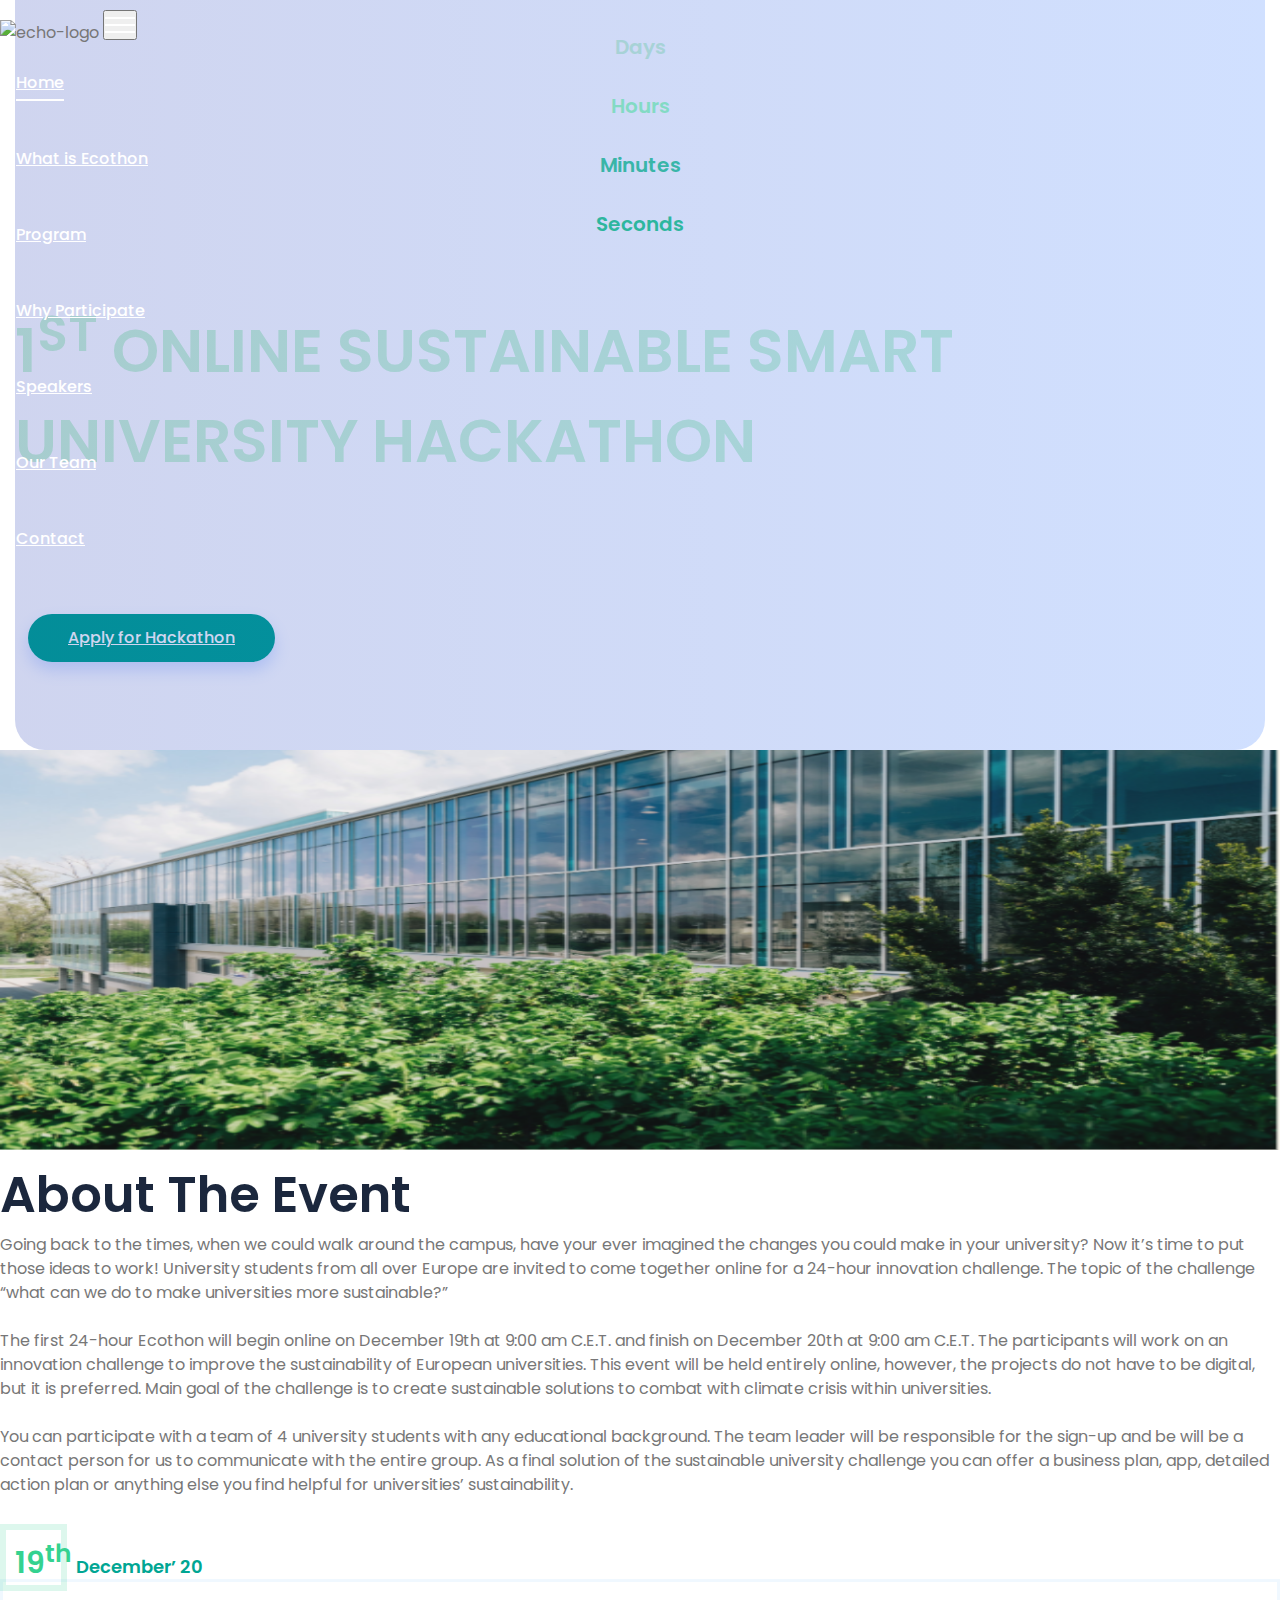
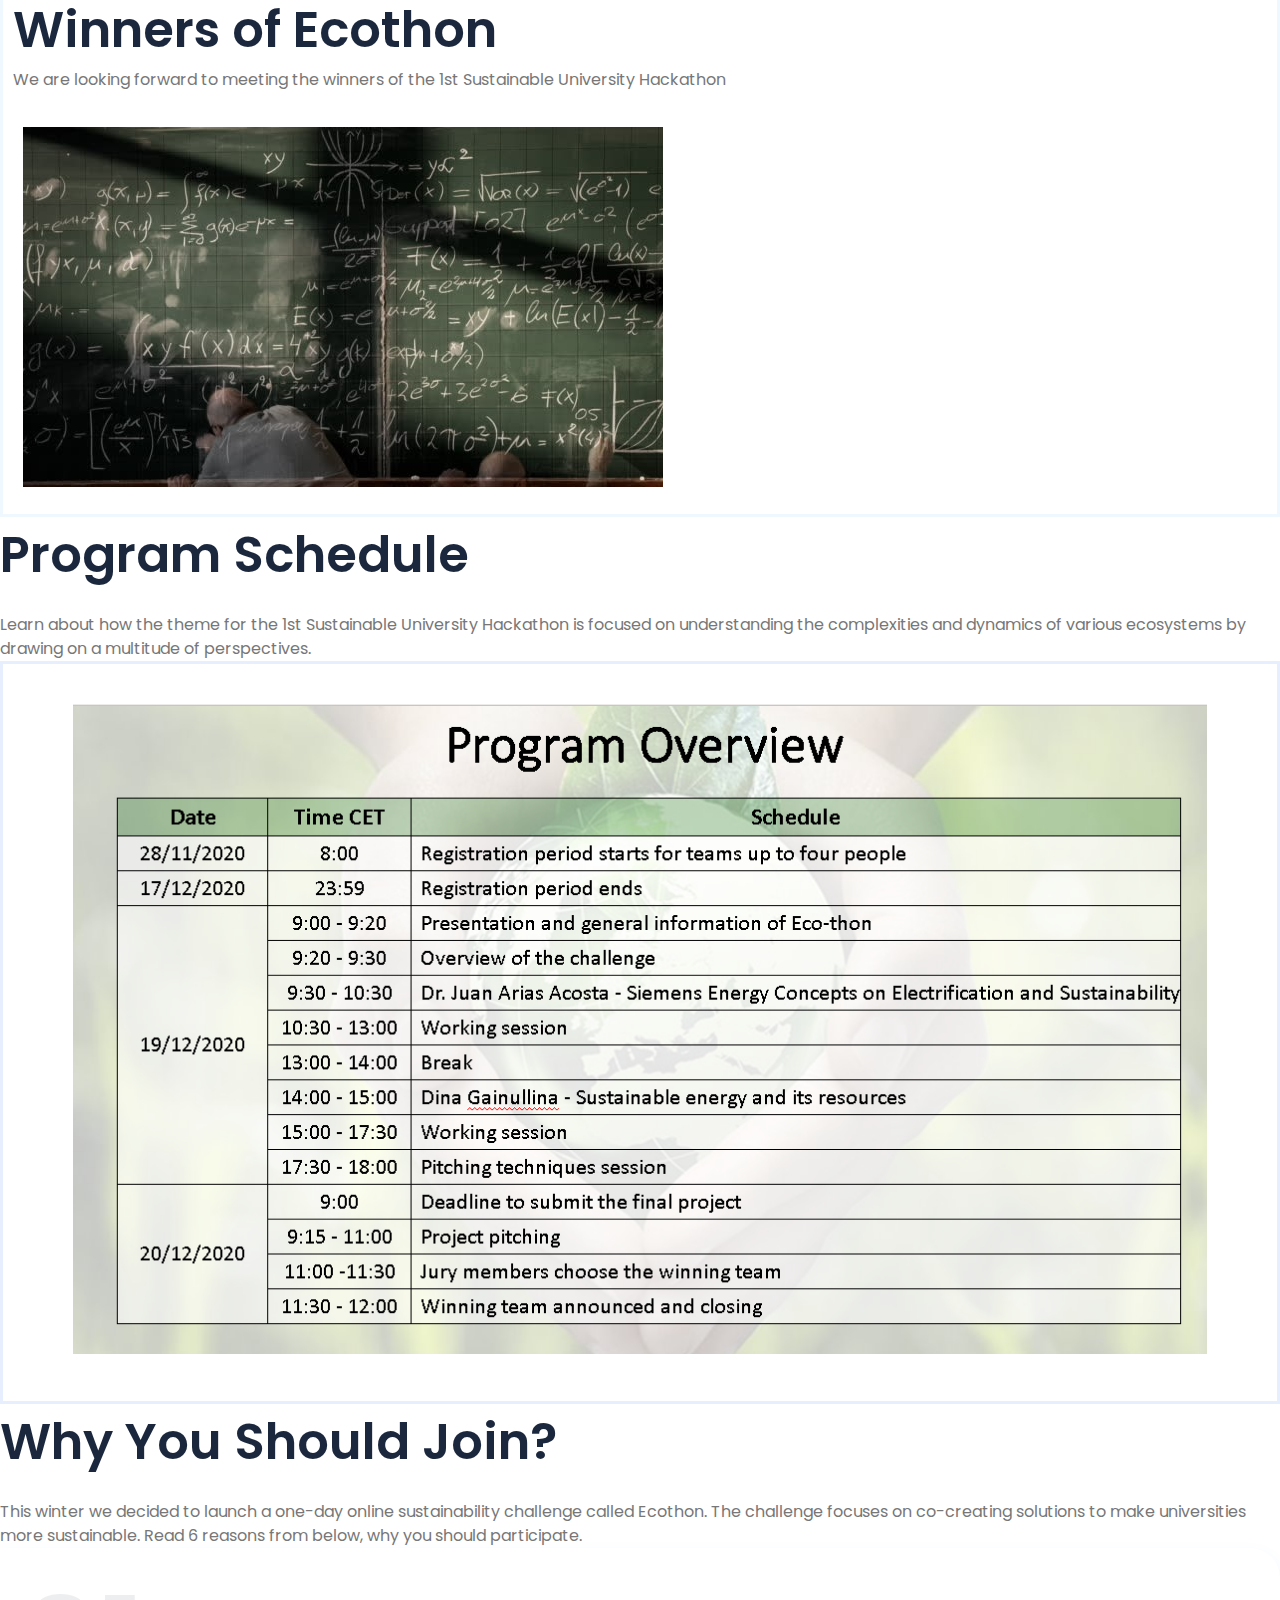
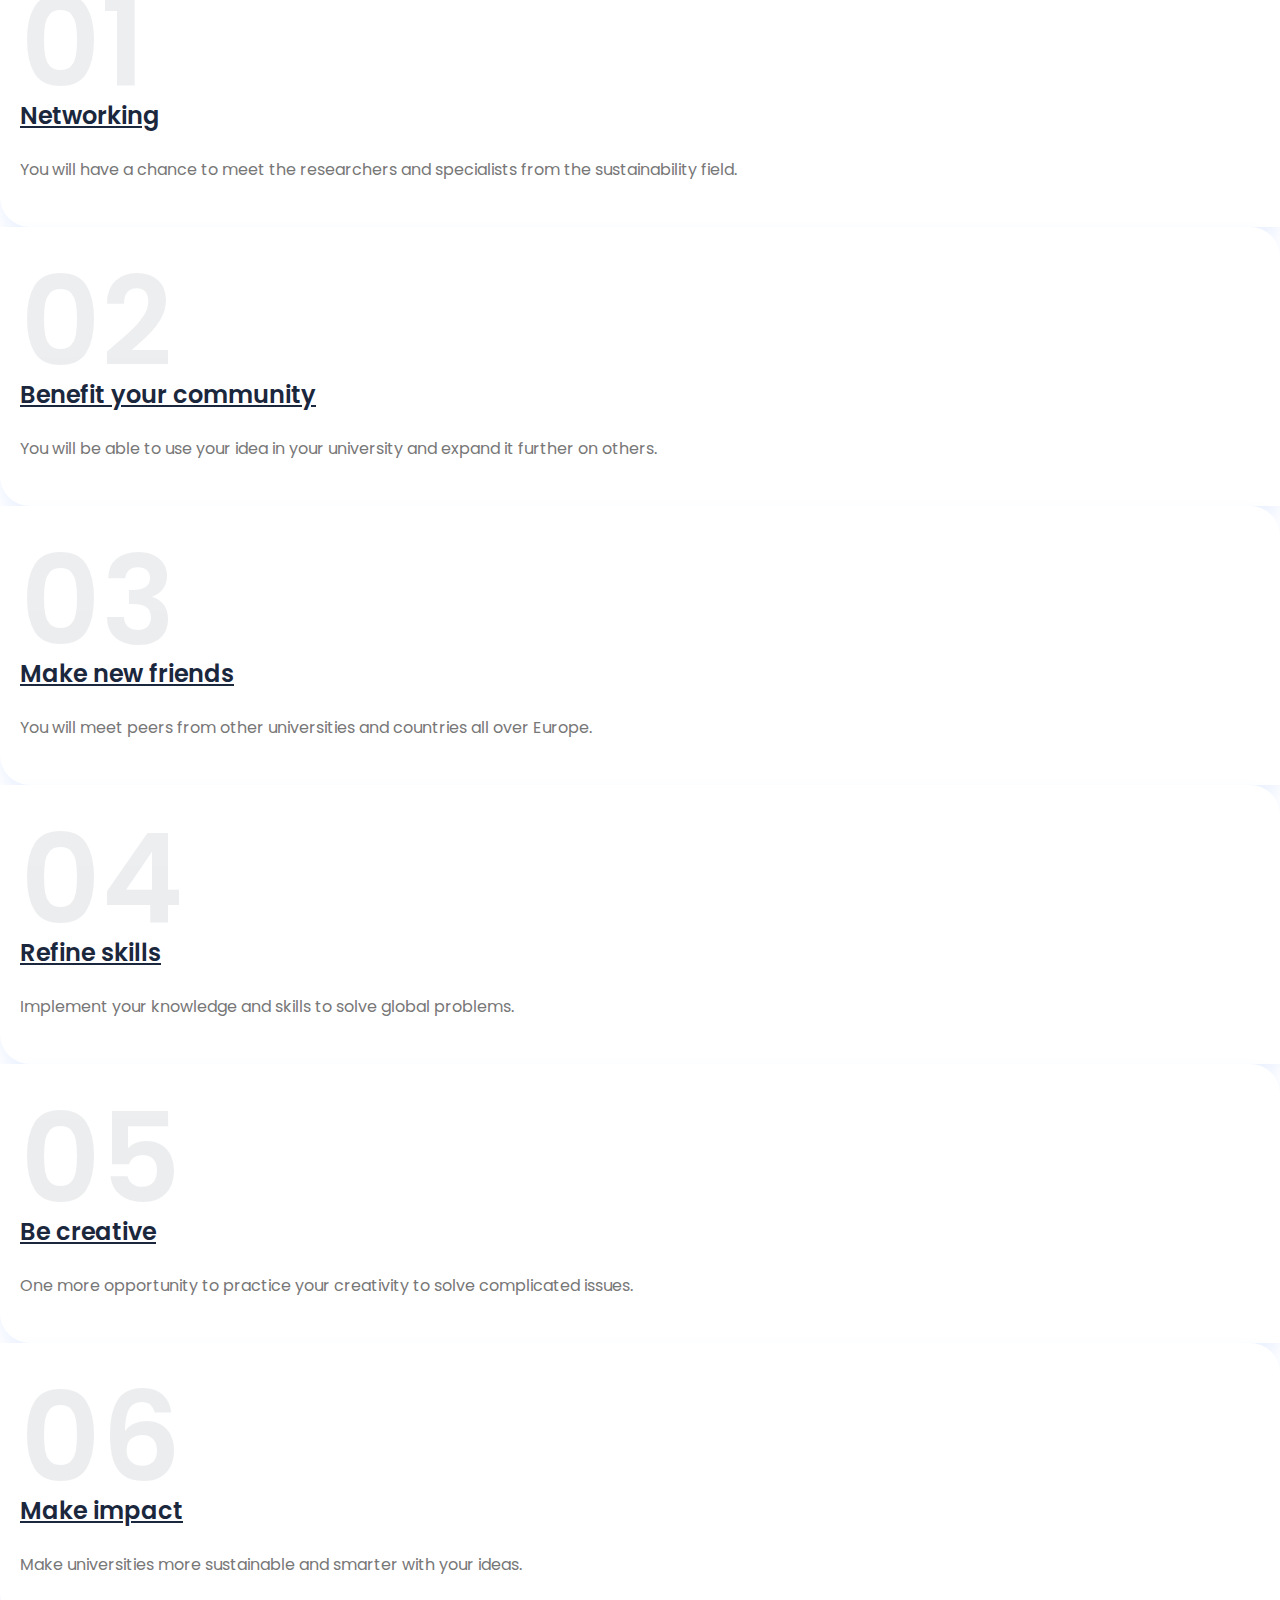
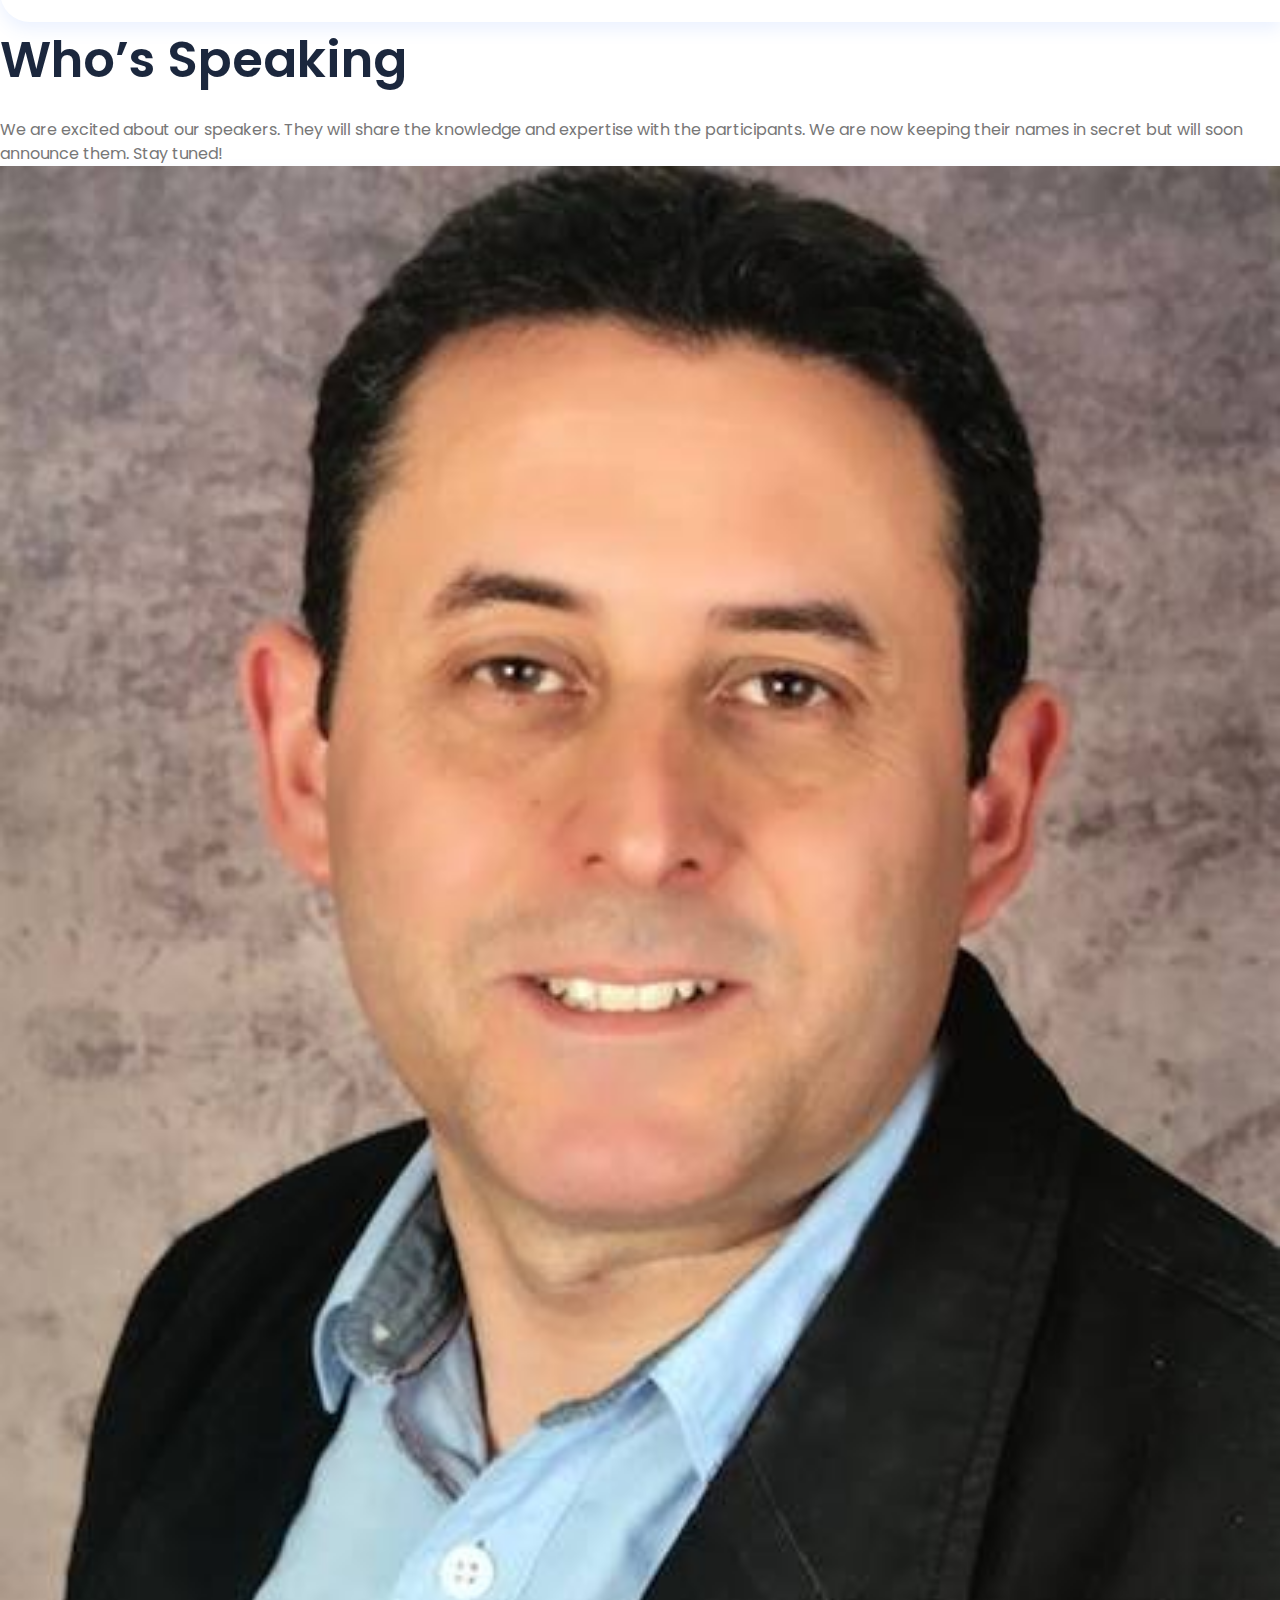
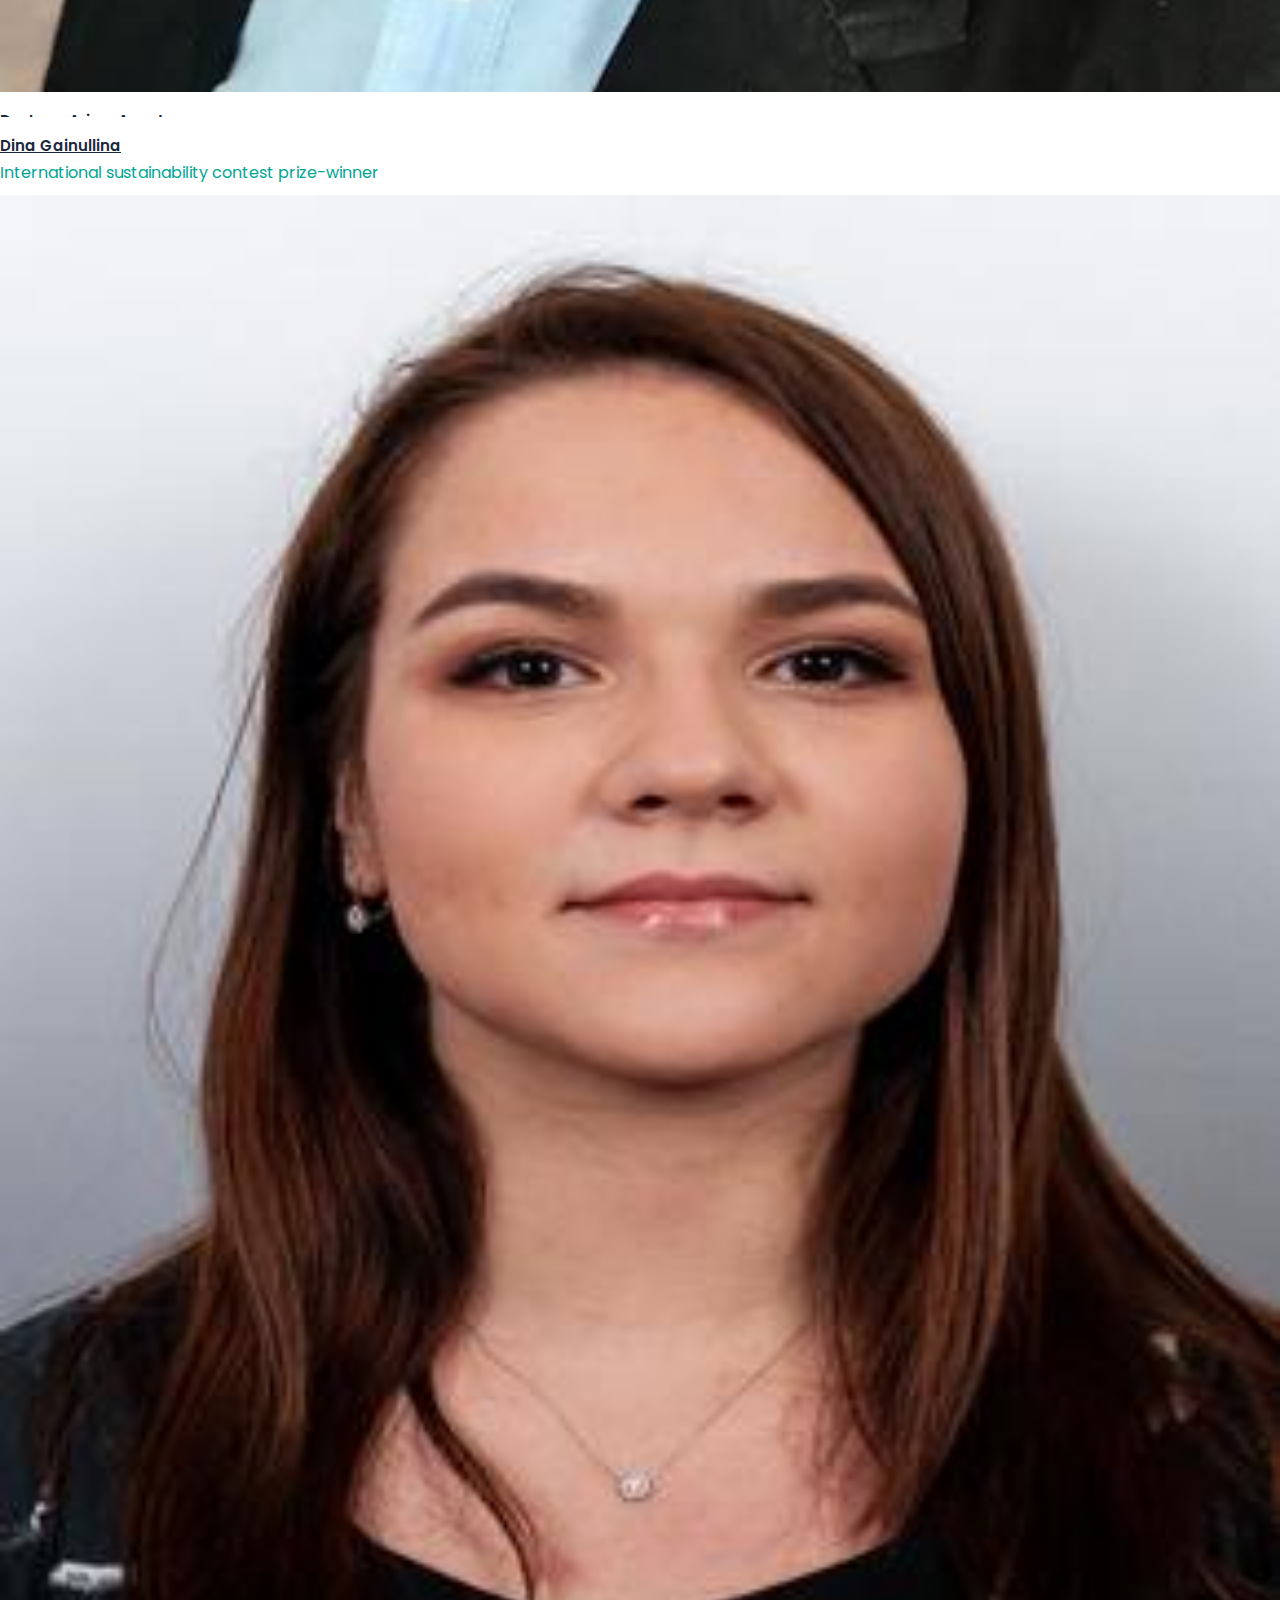
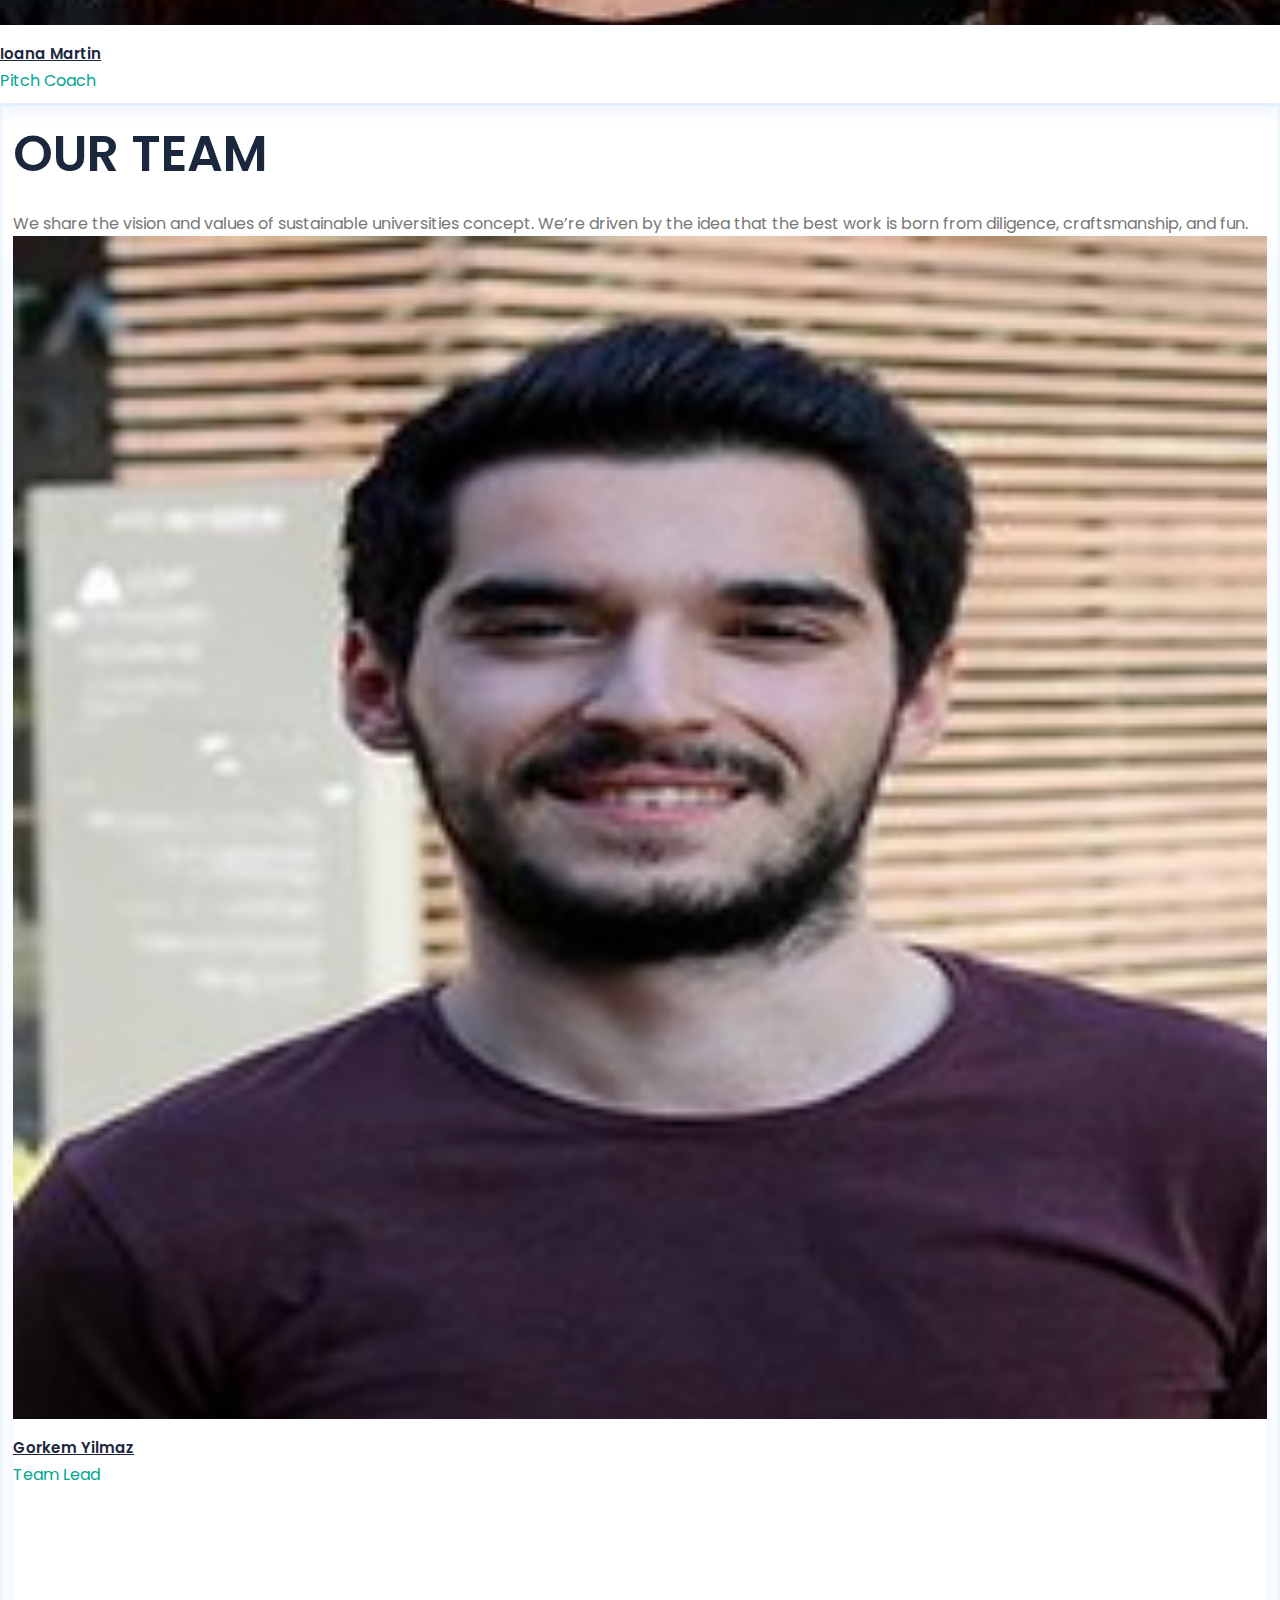
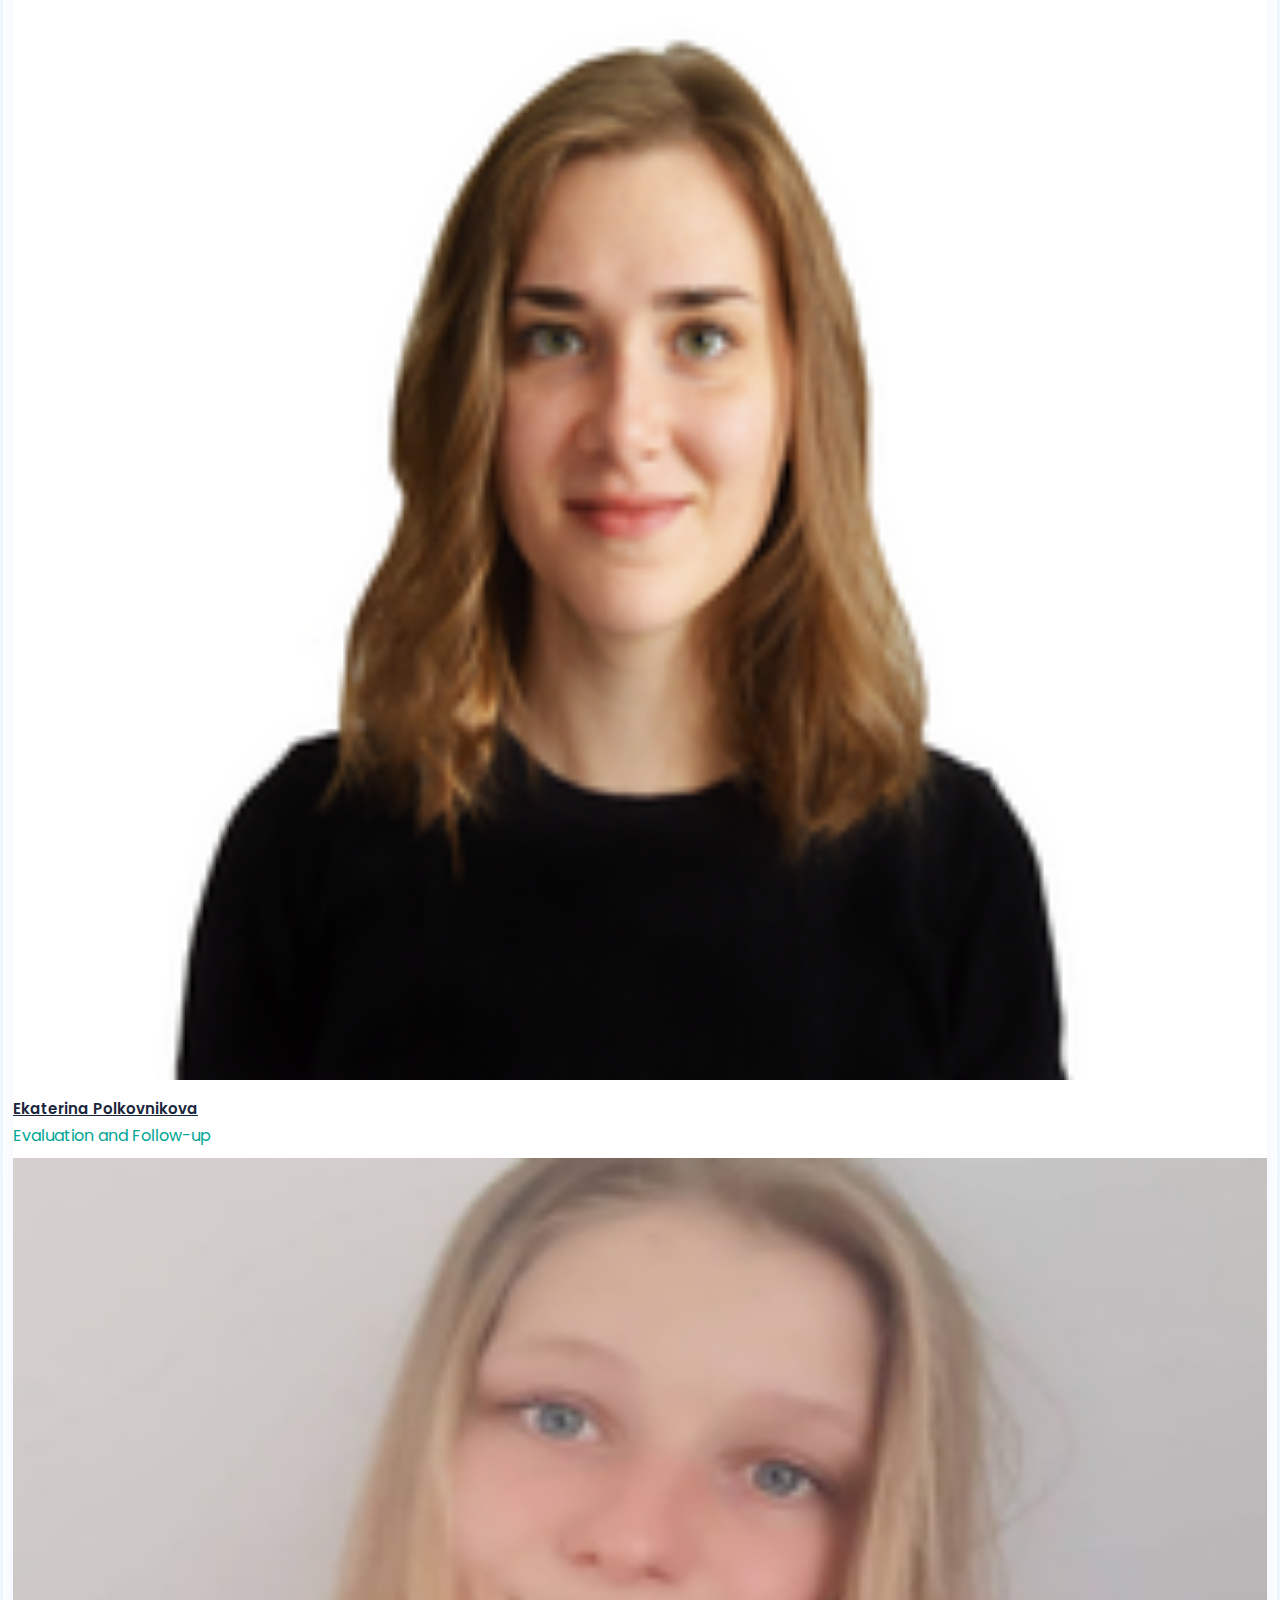
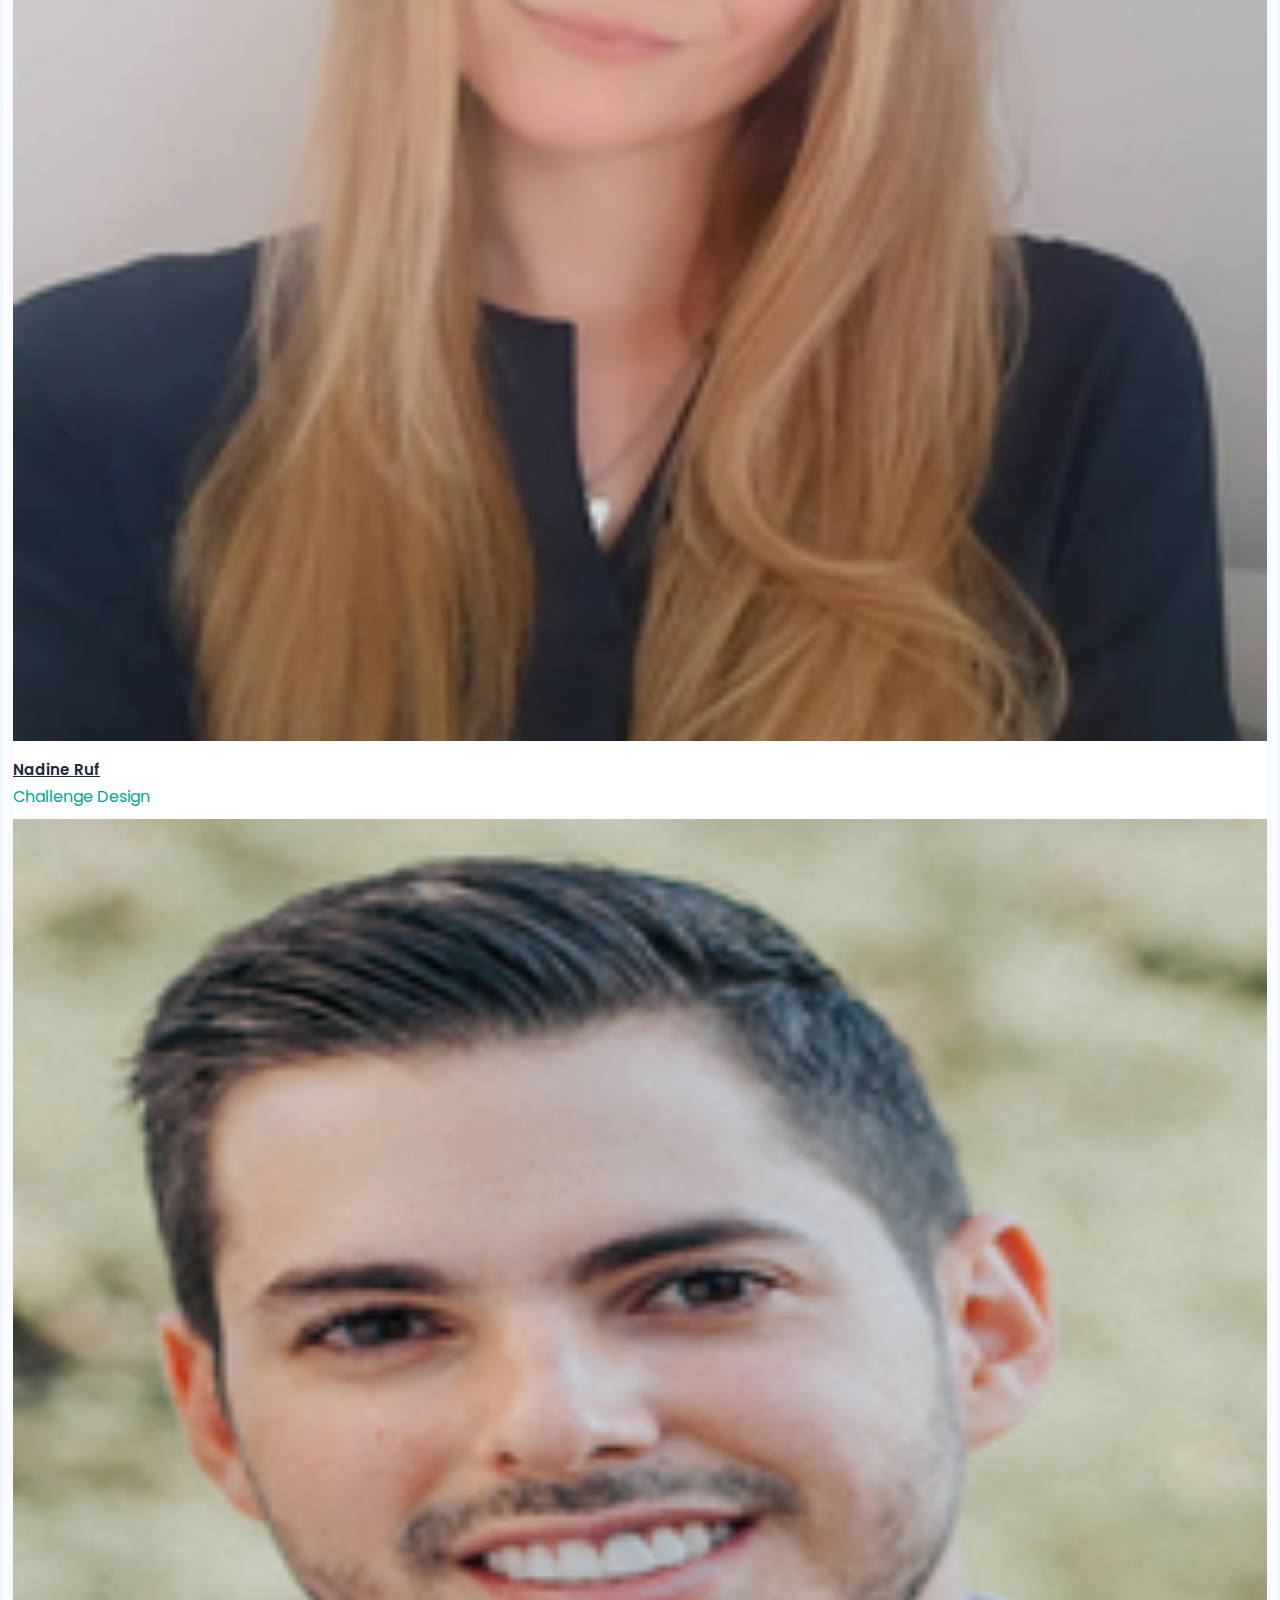
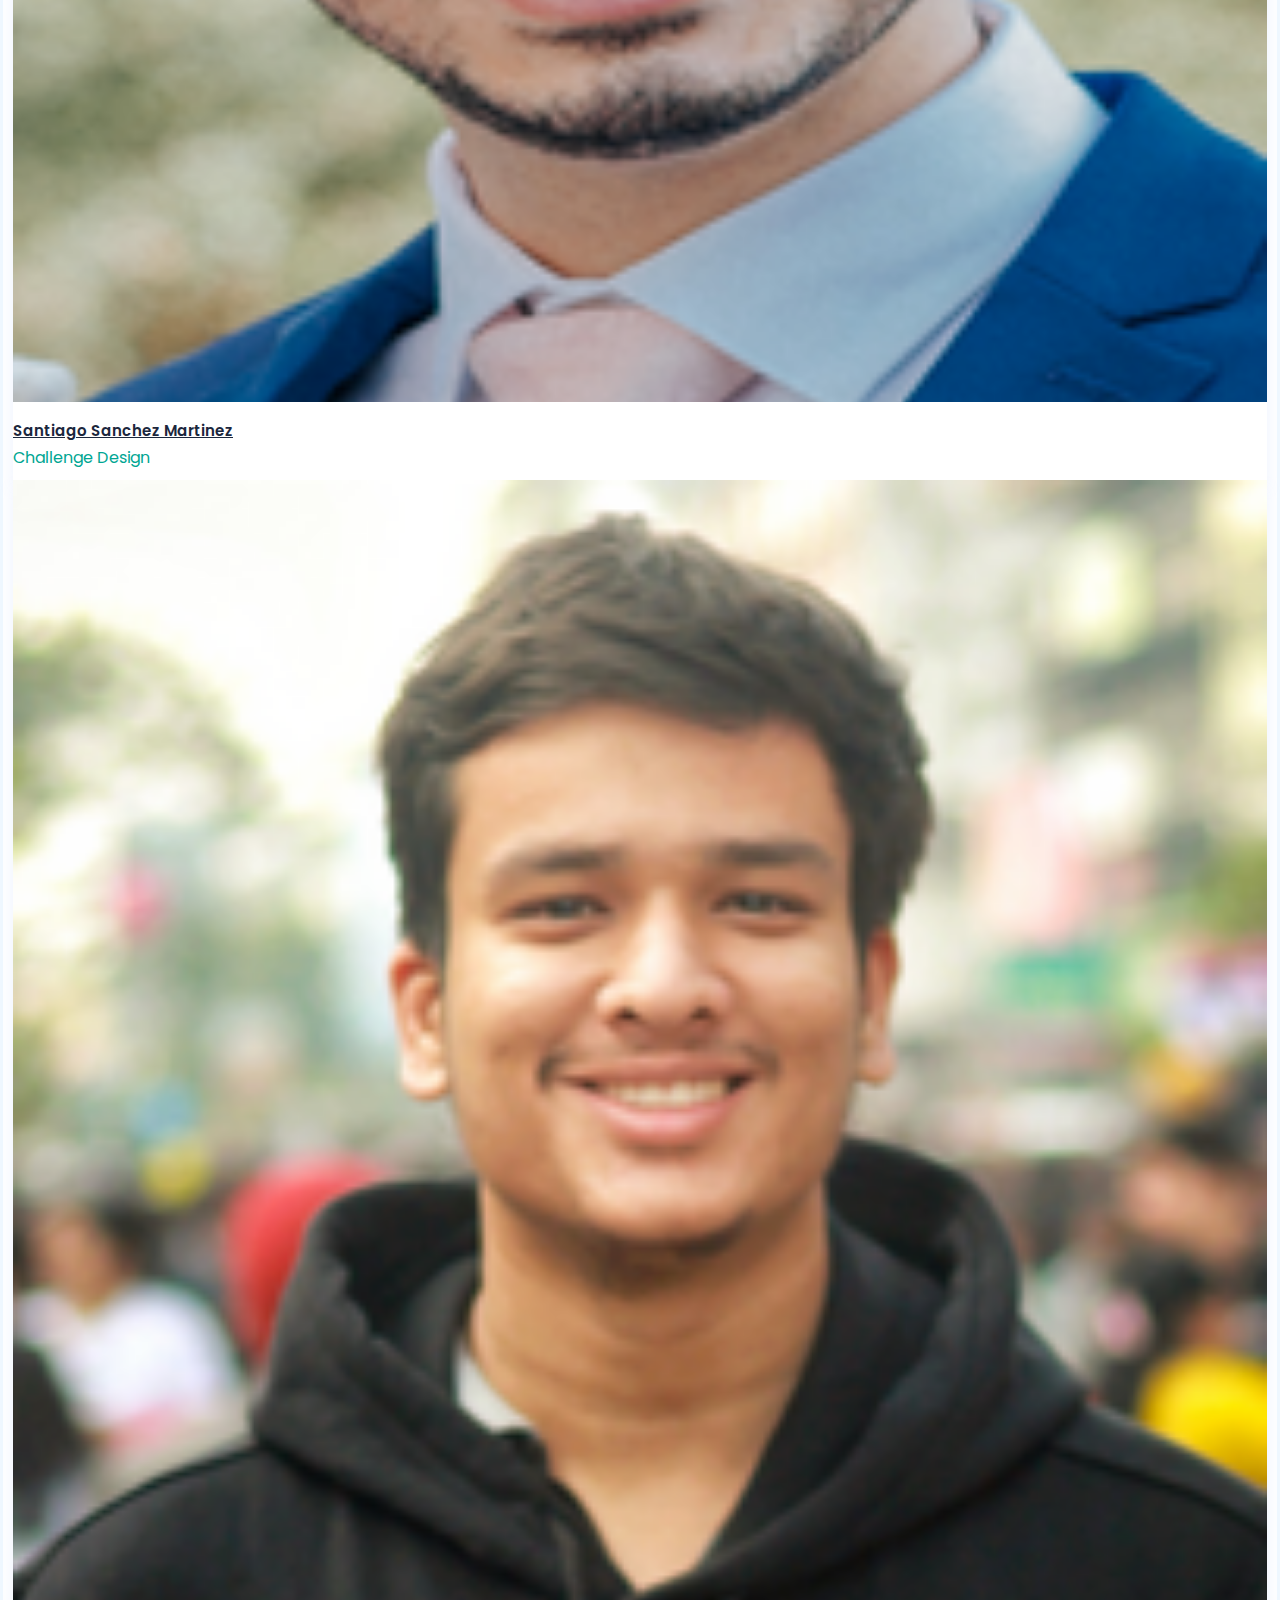
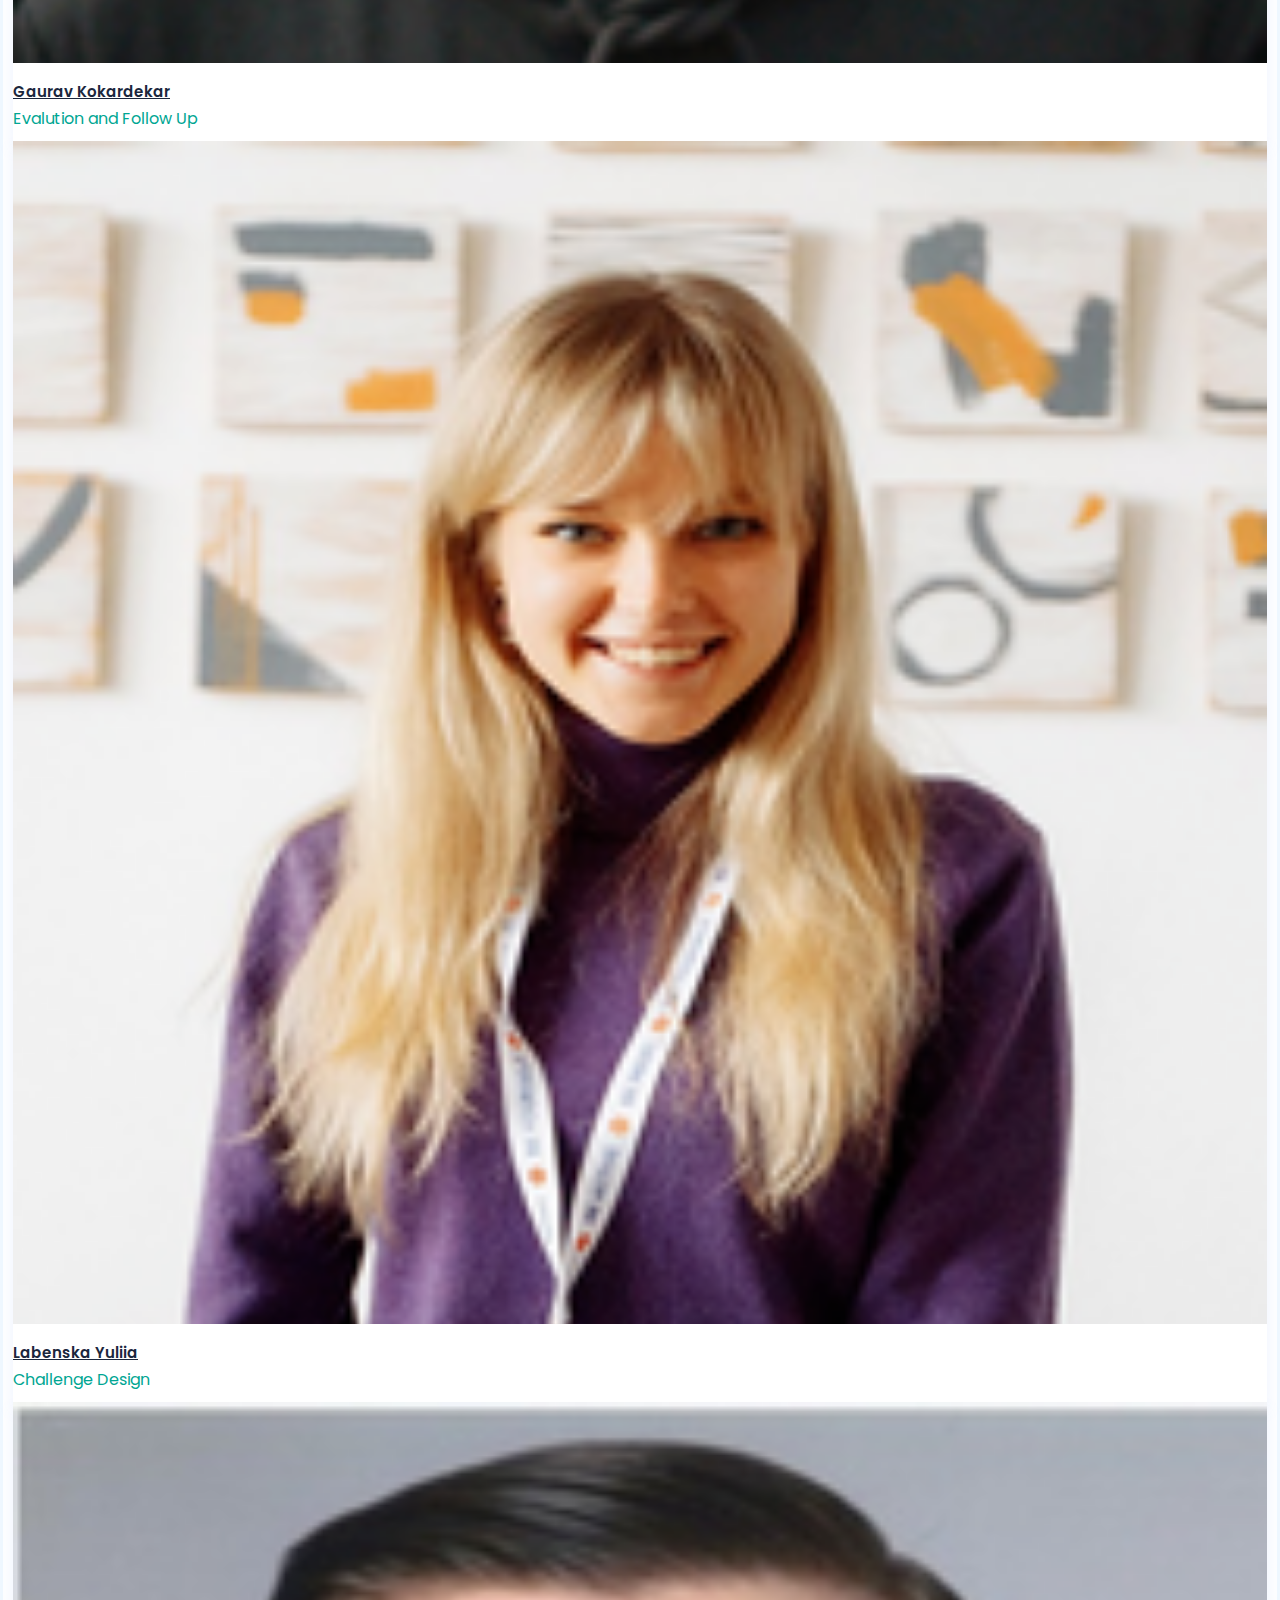
==== commit 71bd8f42: "Changed speakers pictures and descriptions. Added new event program" ====
--- a/index.html
+++ b/index.html
@@ -185,7 +185,7 @@
      <div class="event-tab mt-40">
       <div>
        <div class="tab-pane fade show active" id="day-1" role="tabpanel" aria-labelledby="day-1-tab">
-           <img src="assets/images/rsz_overview.png">
+           <img src="documents/Program.png">
        </div>
       </div>
      </div>
@@ -290,11 +290,11 @@
    <div class="col-lg-4 col-sm-6">
     <div class="single-team text-center mt-30 wow fadeIn" data-wow-duration="1s" data-wow-delay="0s" style="visibility: visible; animation-duration: 1s; animation-delay: 0s; animation-name: fadeIn;">
      <div class="team-image">
-      <img src="./documents/Secret_speaker.png" alt="Team">
+      <img src="./documents/Juan_Arias_Acosta.jpg" alt="Team">
      </div>
      <div class="team-content">
-      <h4 class="team-name"><a href="#">Secret</a></h4>
-      <span class="sub-title">Sustainable developement professor</span>
+      <h4 class="team-name"><a href="#">Dr. Juan Arias-Acosta</a></h4>
+      <span class="sub-title">Siemens Worldwide Senior Key Expert for Seismic Concept & Studies</span>
      </div>
     </div>
    </div>
@@ -312,11 +312,11 @@
    <div class="col-lg-4 col-sm-6">
     <div class="single-team text-center mt-30 wow fadeIn" data-wow-duration="1s" data-wow-delay="1s" style="visibility: visible; animation-duration: 1s; animation-delay: 1s; animation-name: fadeIn;">
      <div class="team-image">
-      <img src="./documents/Secret_speaker.png" alt="Team">
+      <img src="./documents/Ioana_formal (3).jpg" alt="Team">
      </div>
      <div class="team-content">
 
-      <h4 class="team-name"><a href="#">Secret</a></h4>
+      <h4 class="team-name"><a href="#">Ioana Martin</a></h4>
       <span class="sub-title">Pitch Coach</span>
      </div>
     </div>
@@ -442,7 +442,7 @@
  <div class="container">
   <div class="row">
    <div class="col-lg-4">
-    <img src="./documents/rsz_ioana.png" alt="Client">
+    <img src="./documents/Ioana_formal.jpg" alt="Client">
    </div>
    <div class="col-lg-8" >
     <div class="contact-info pt-0">
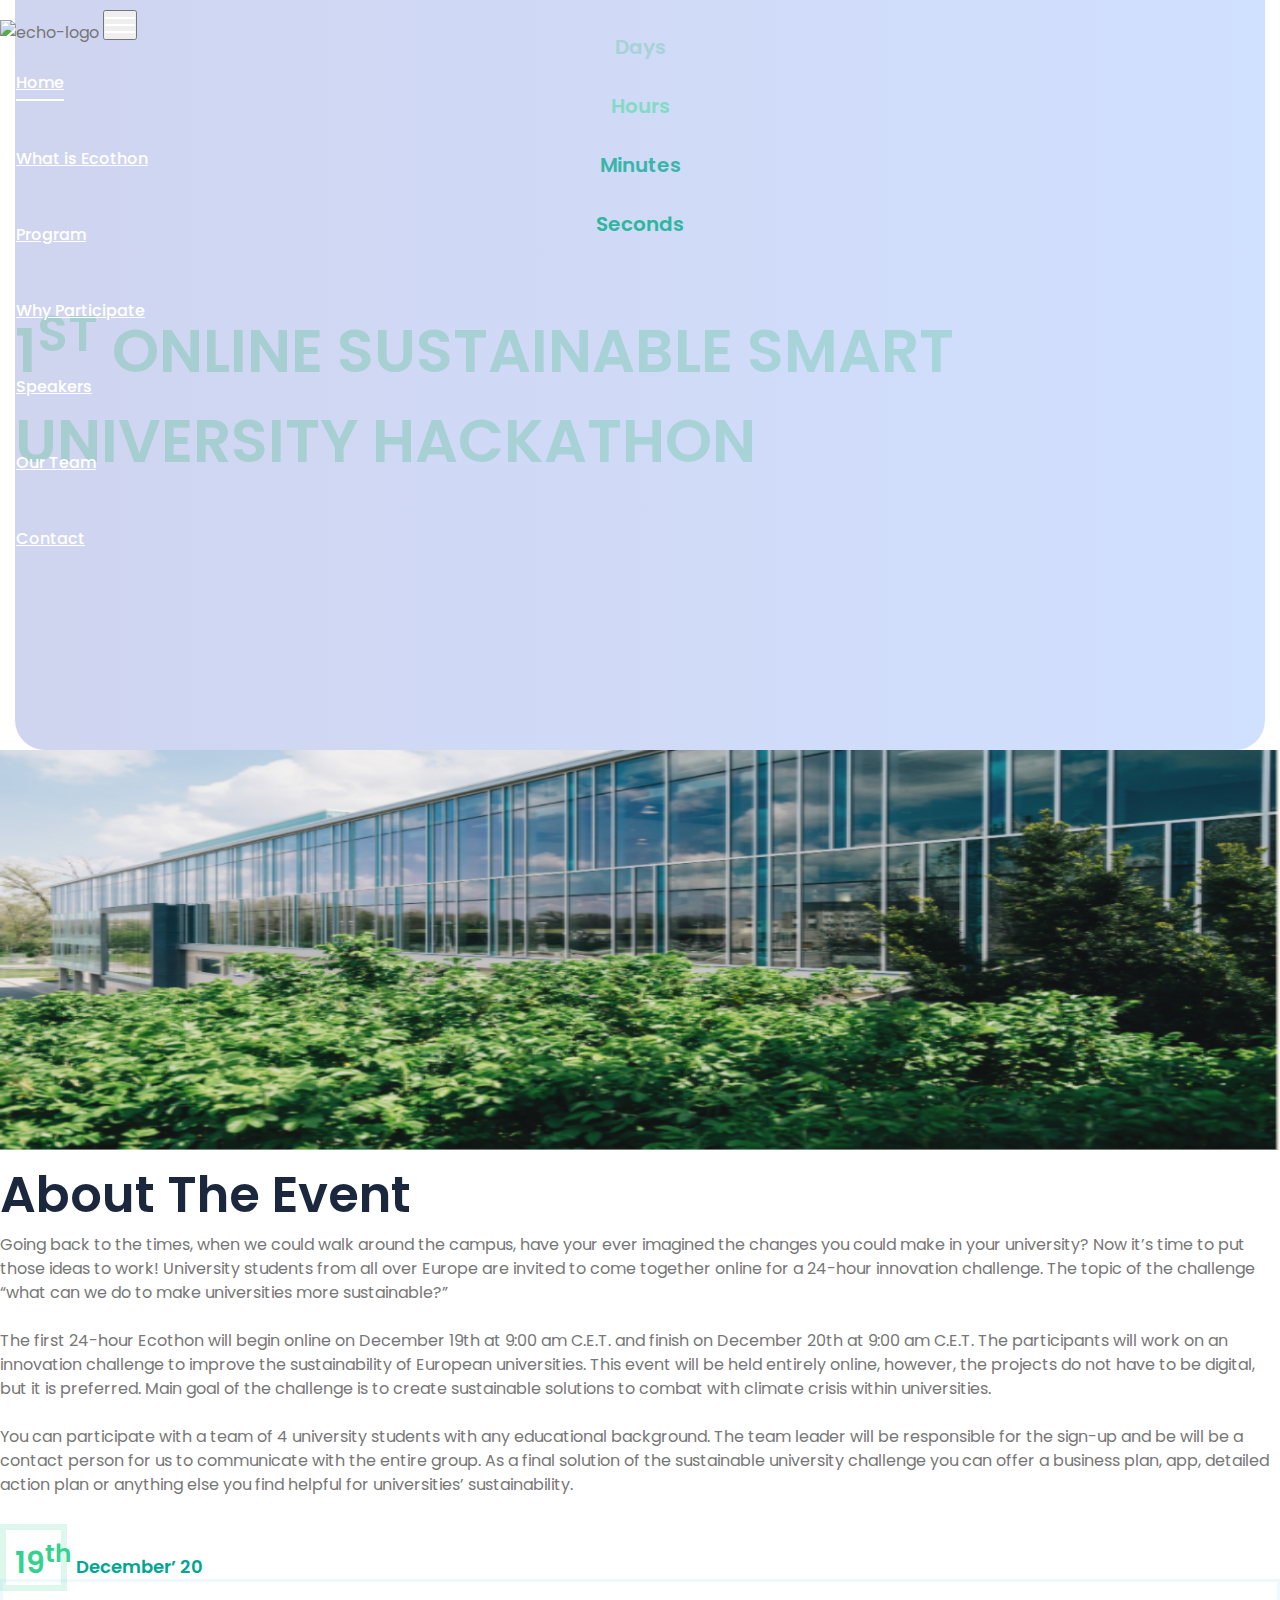
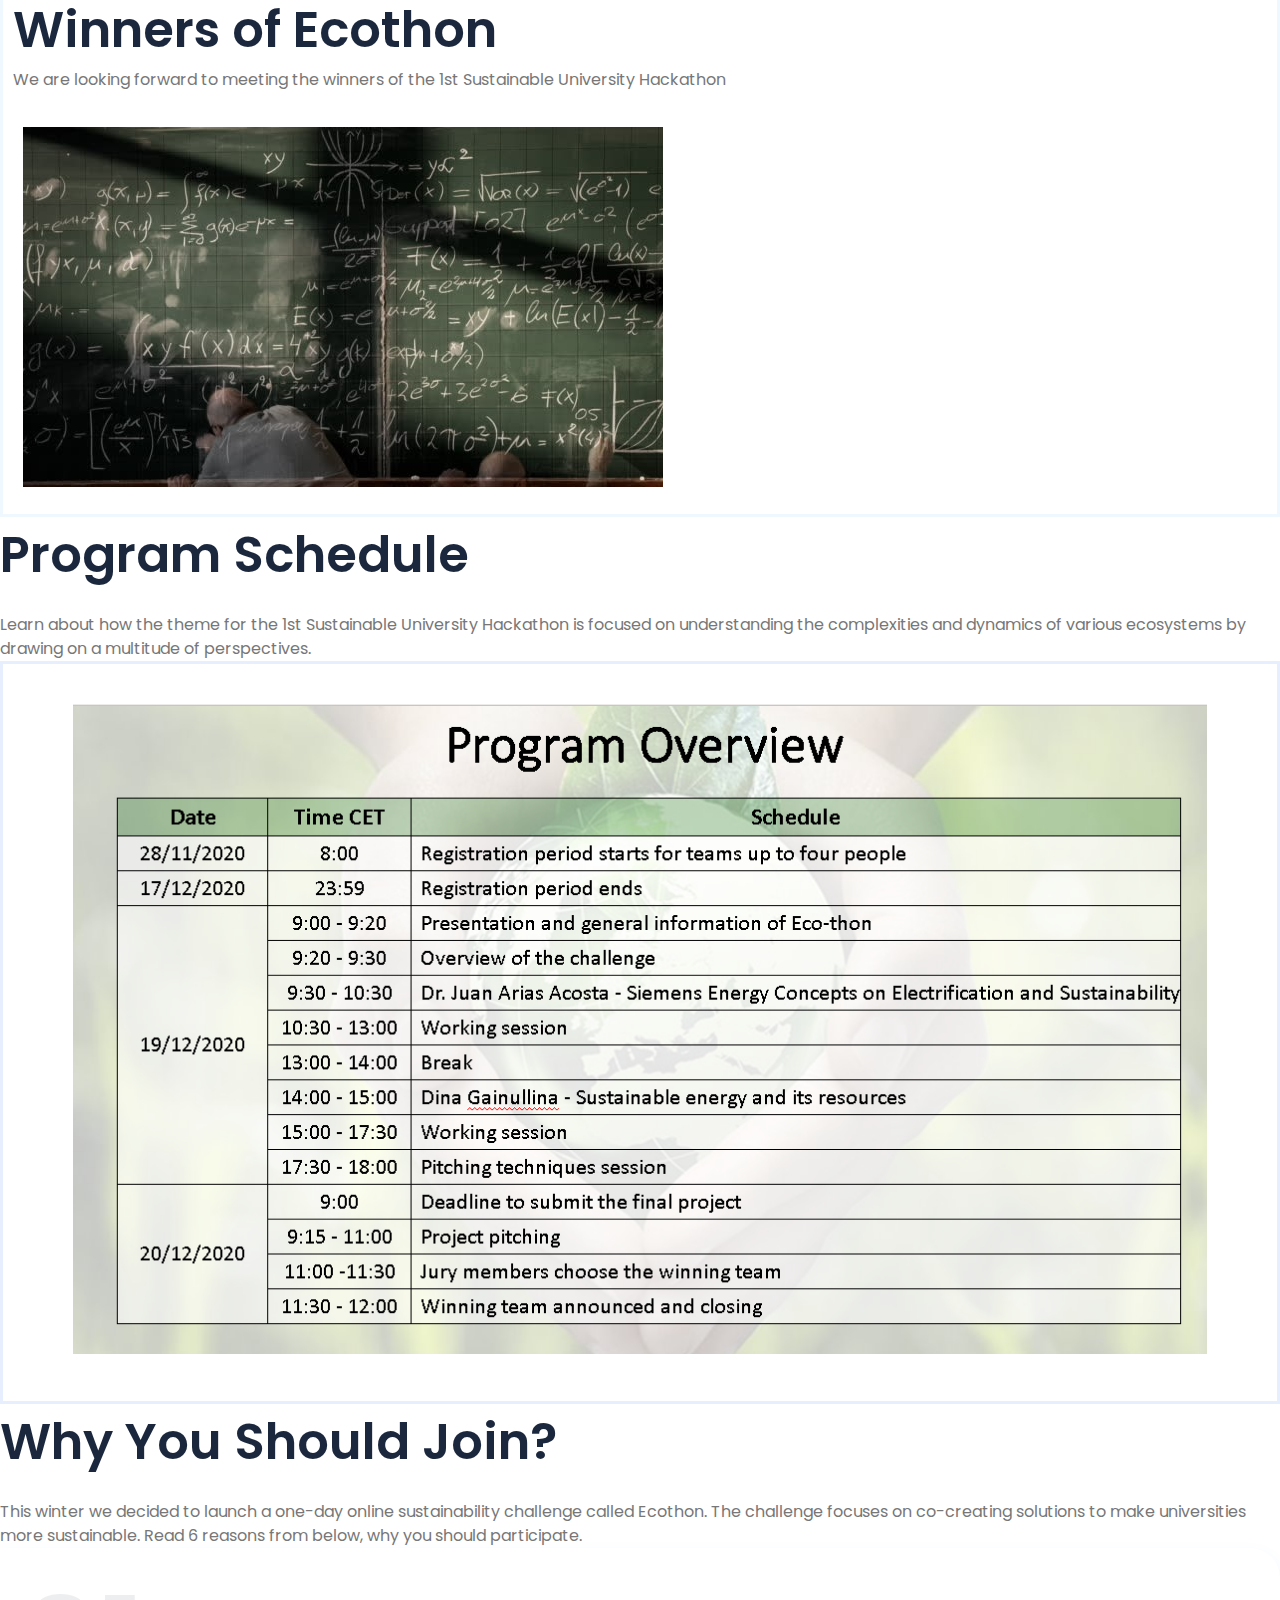
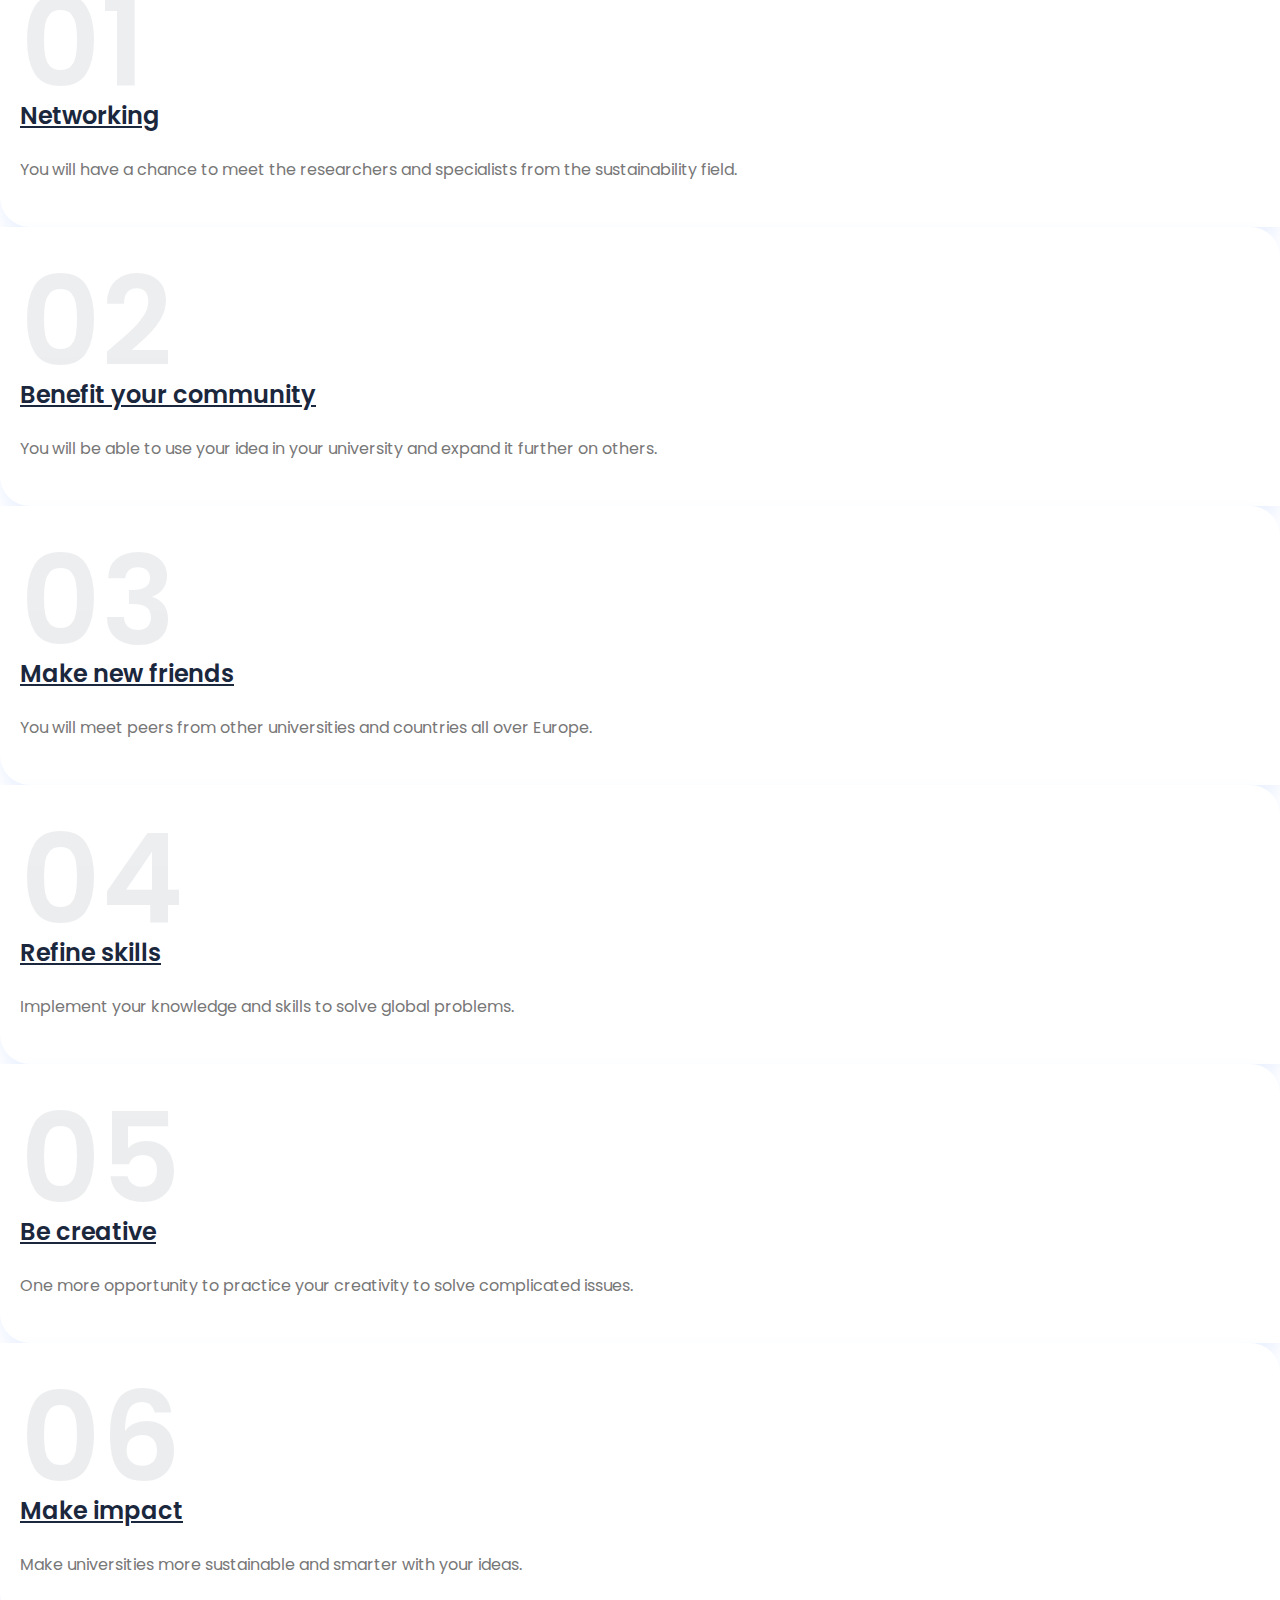
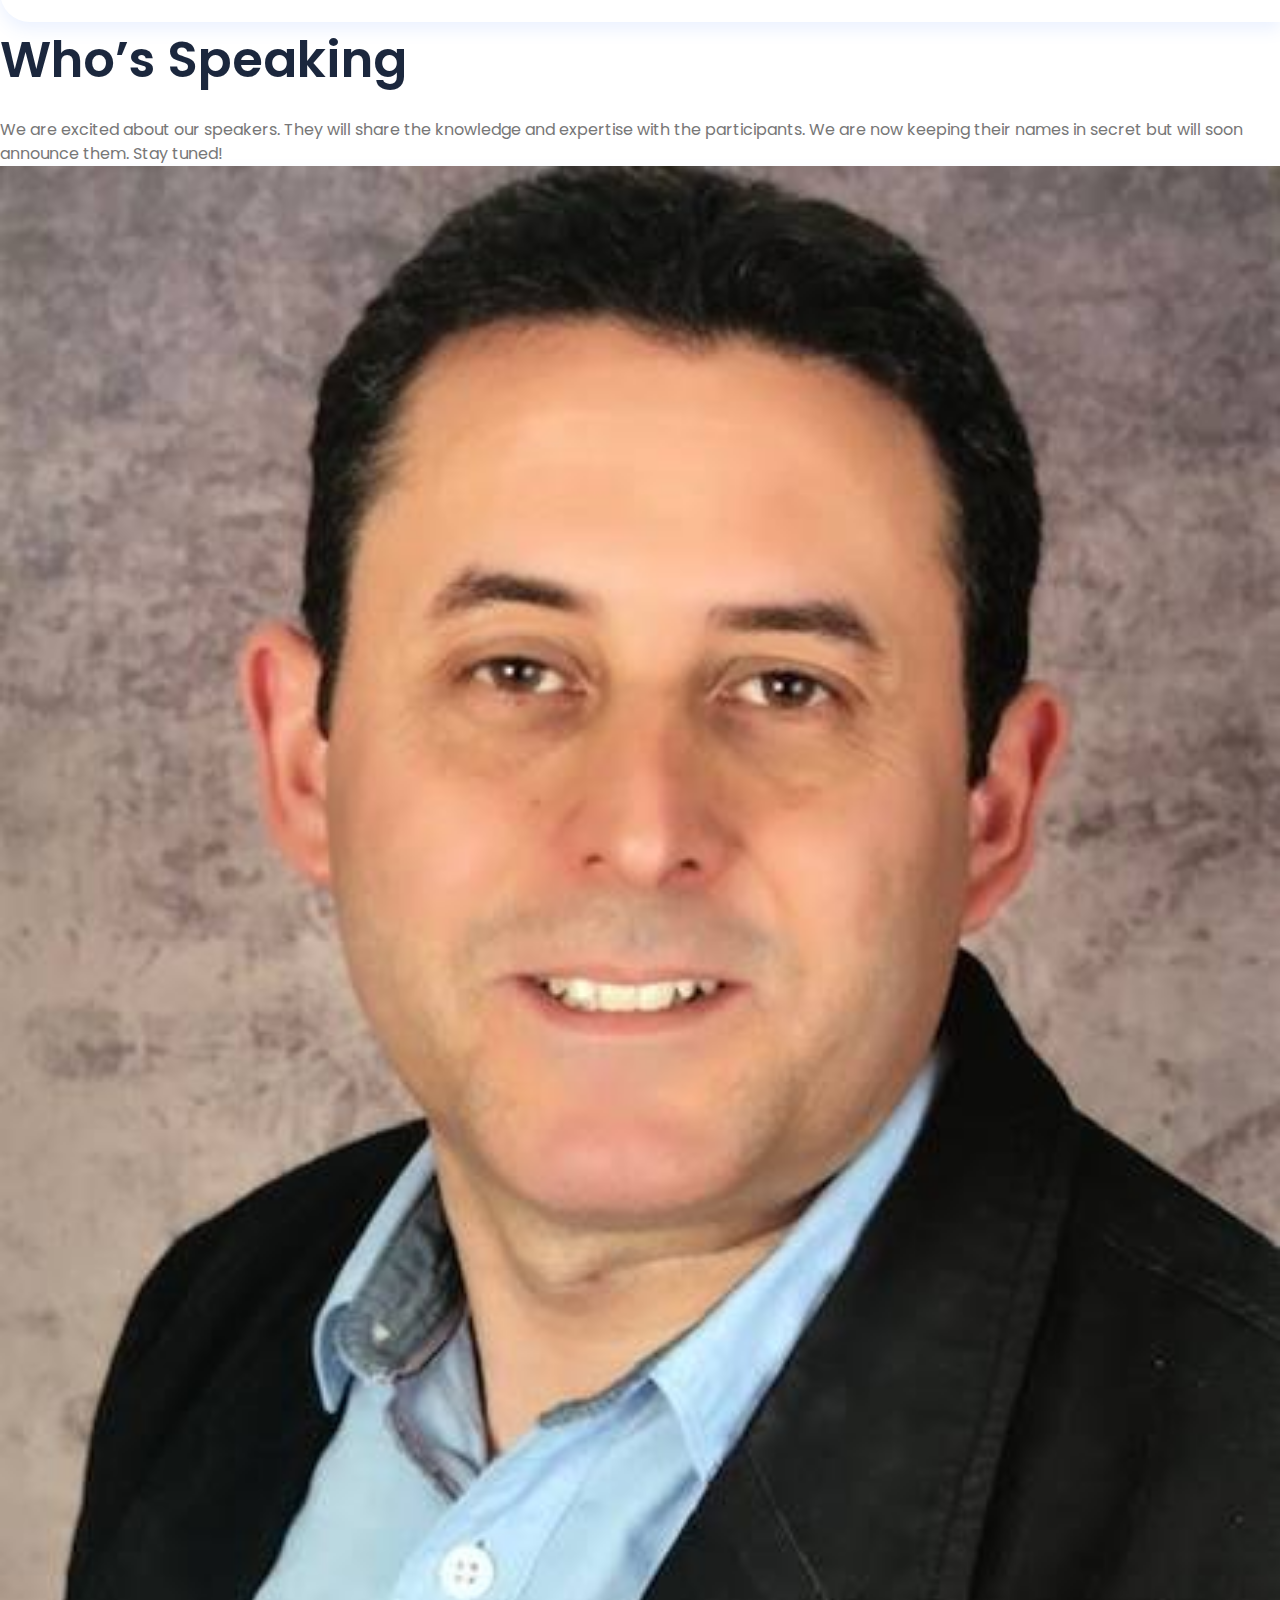
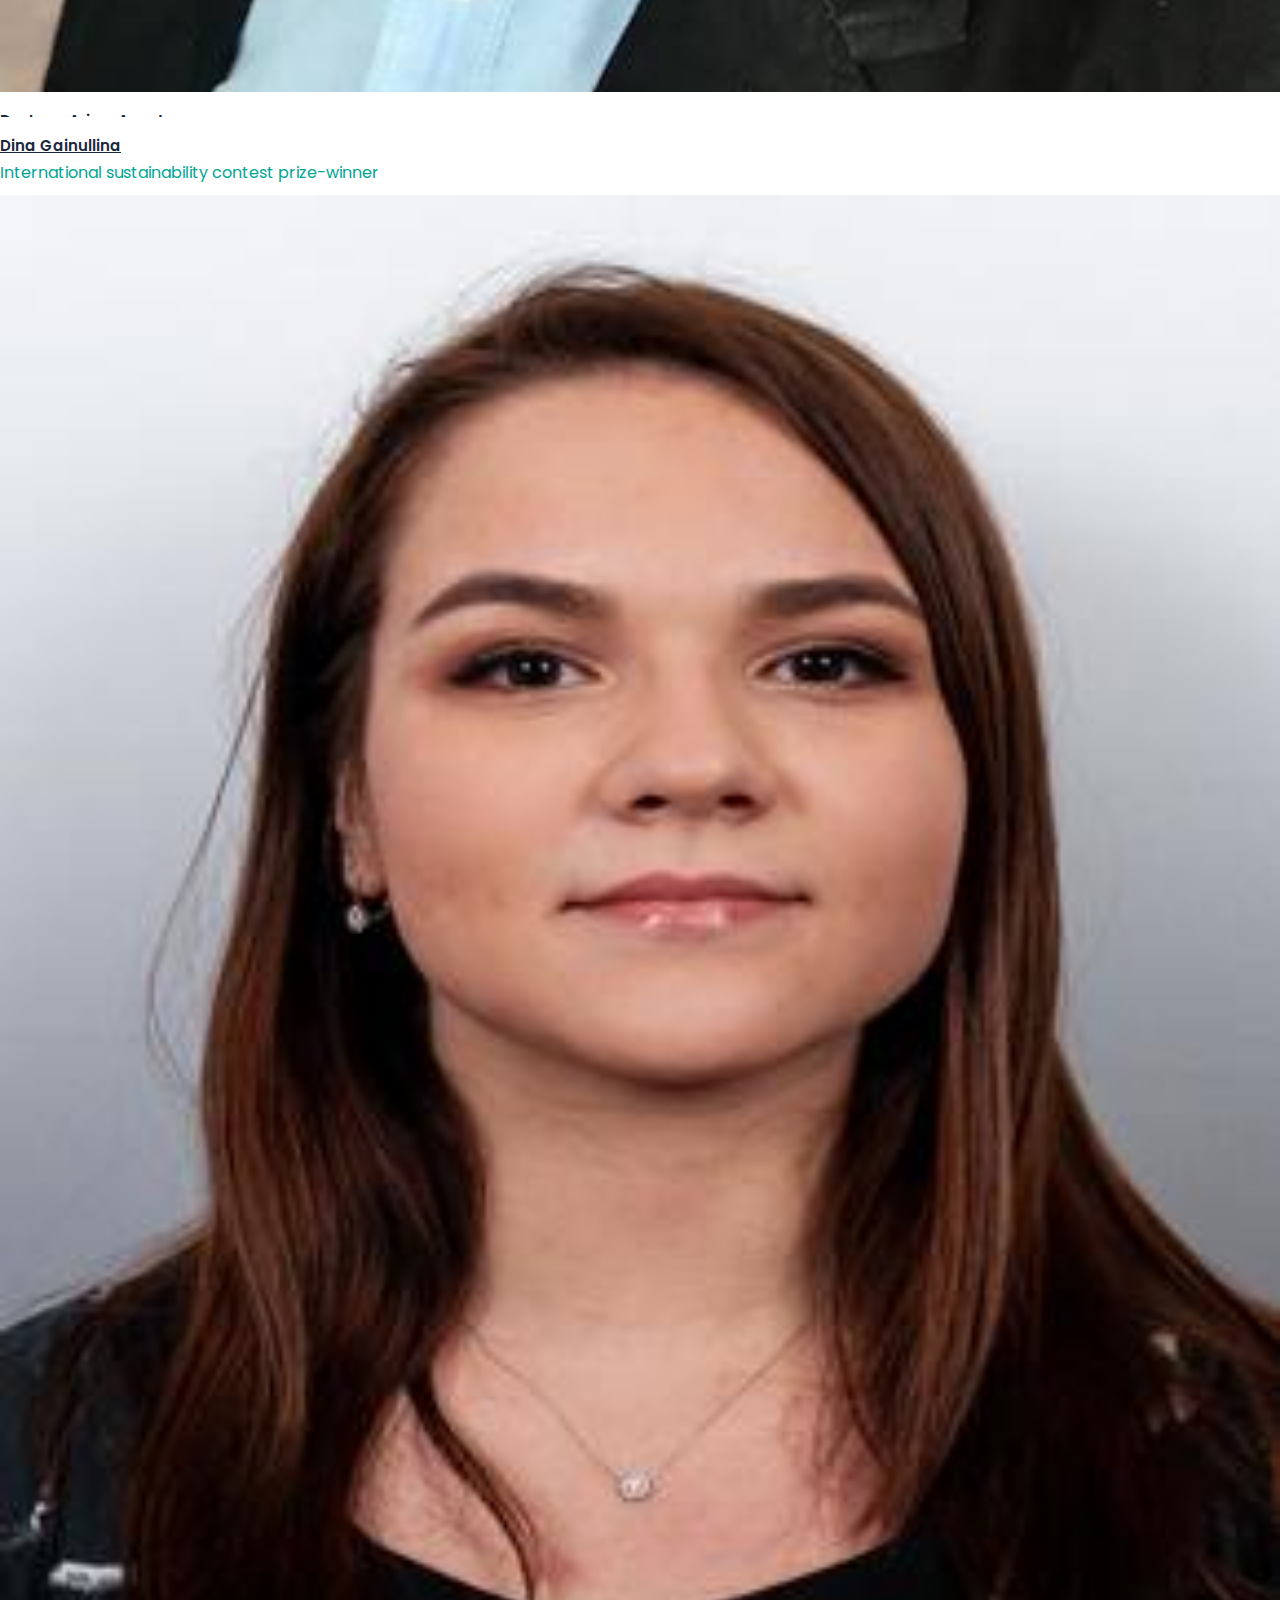
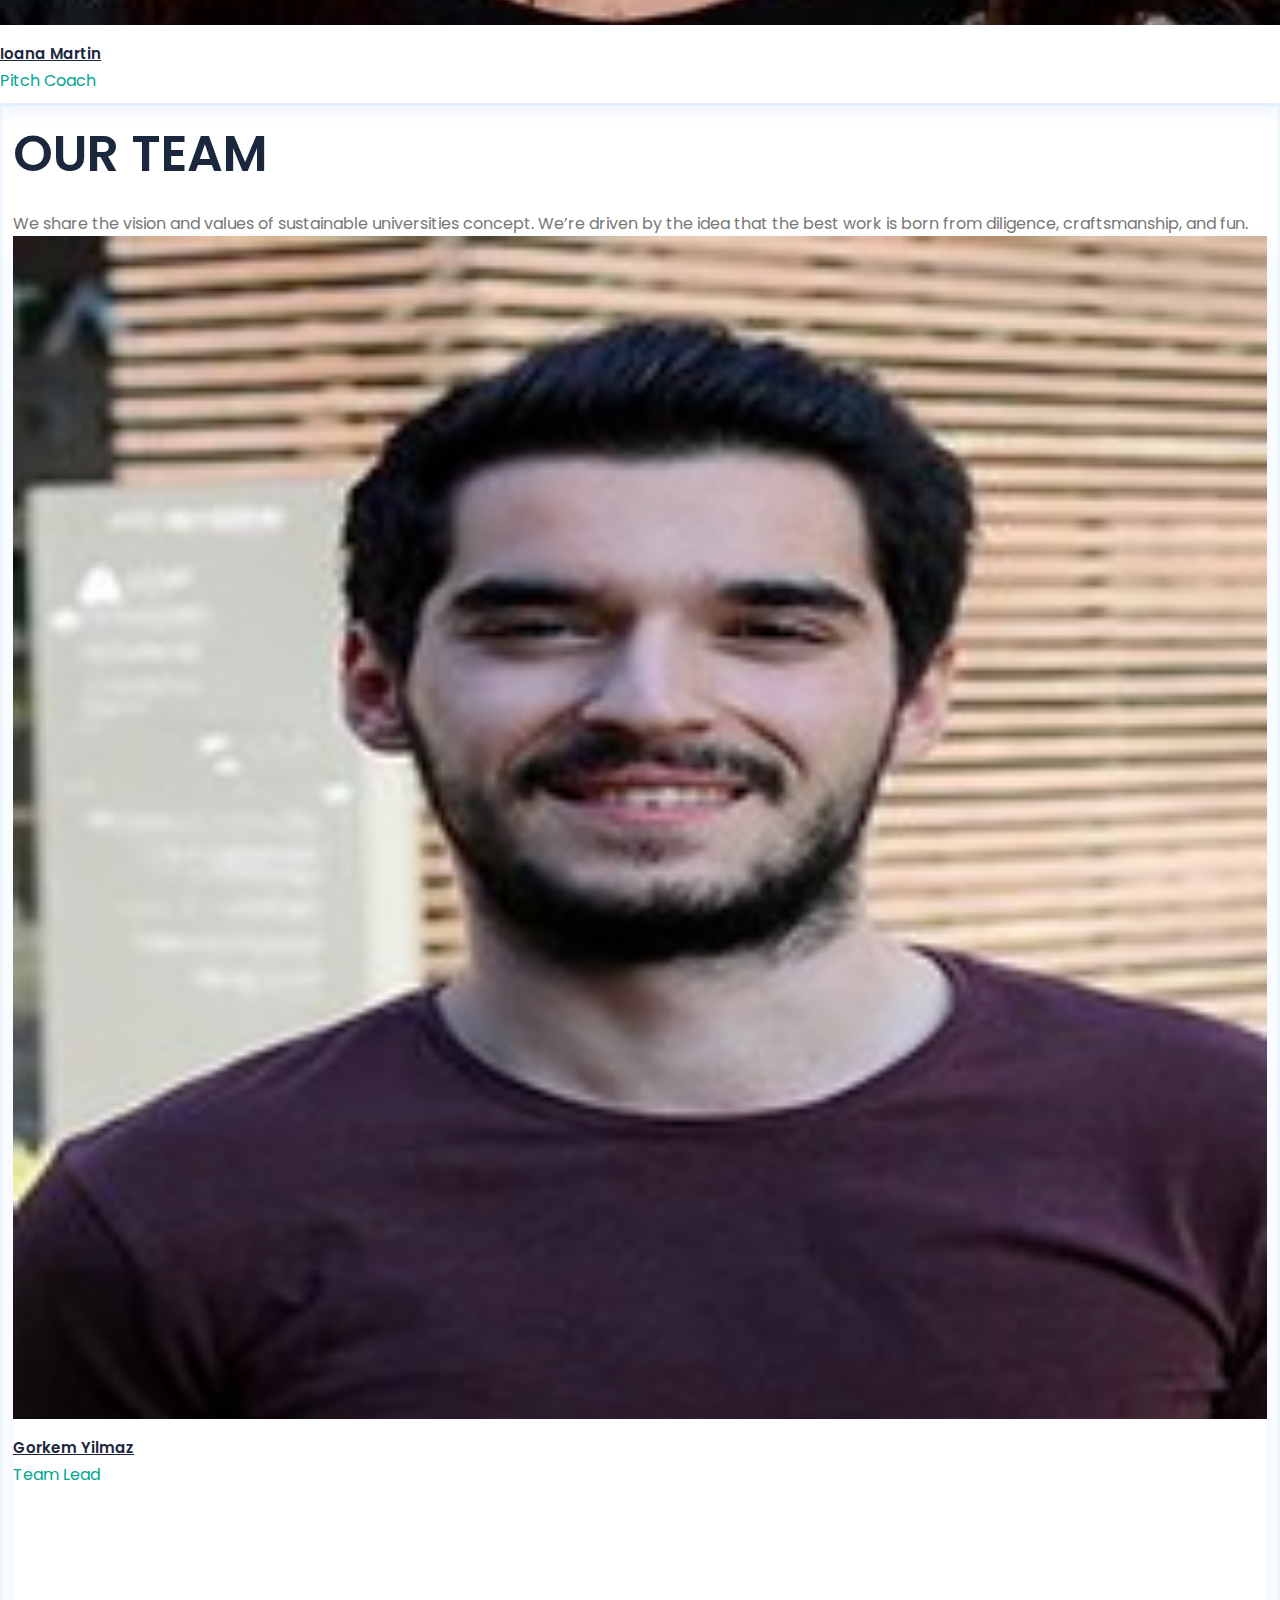
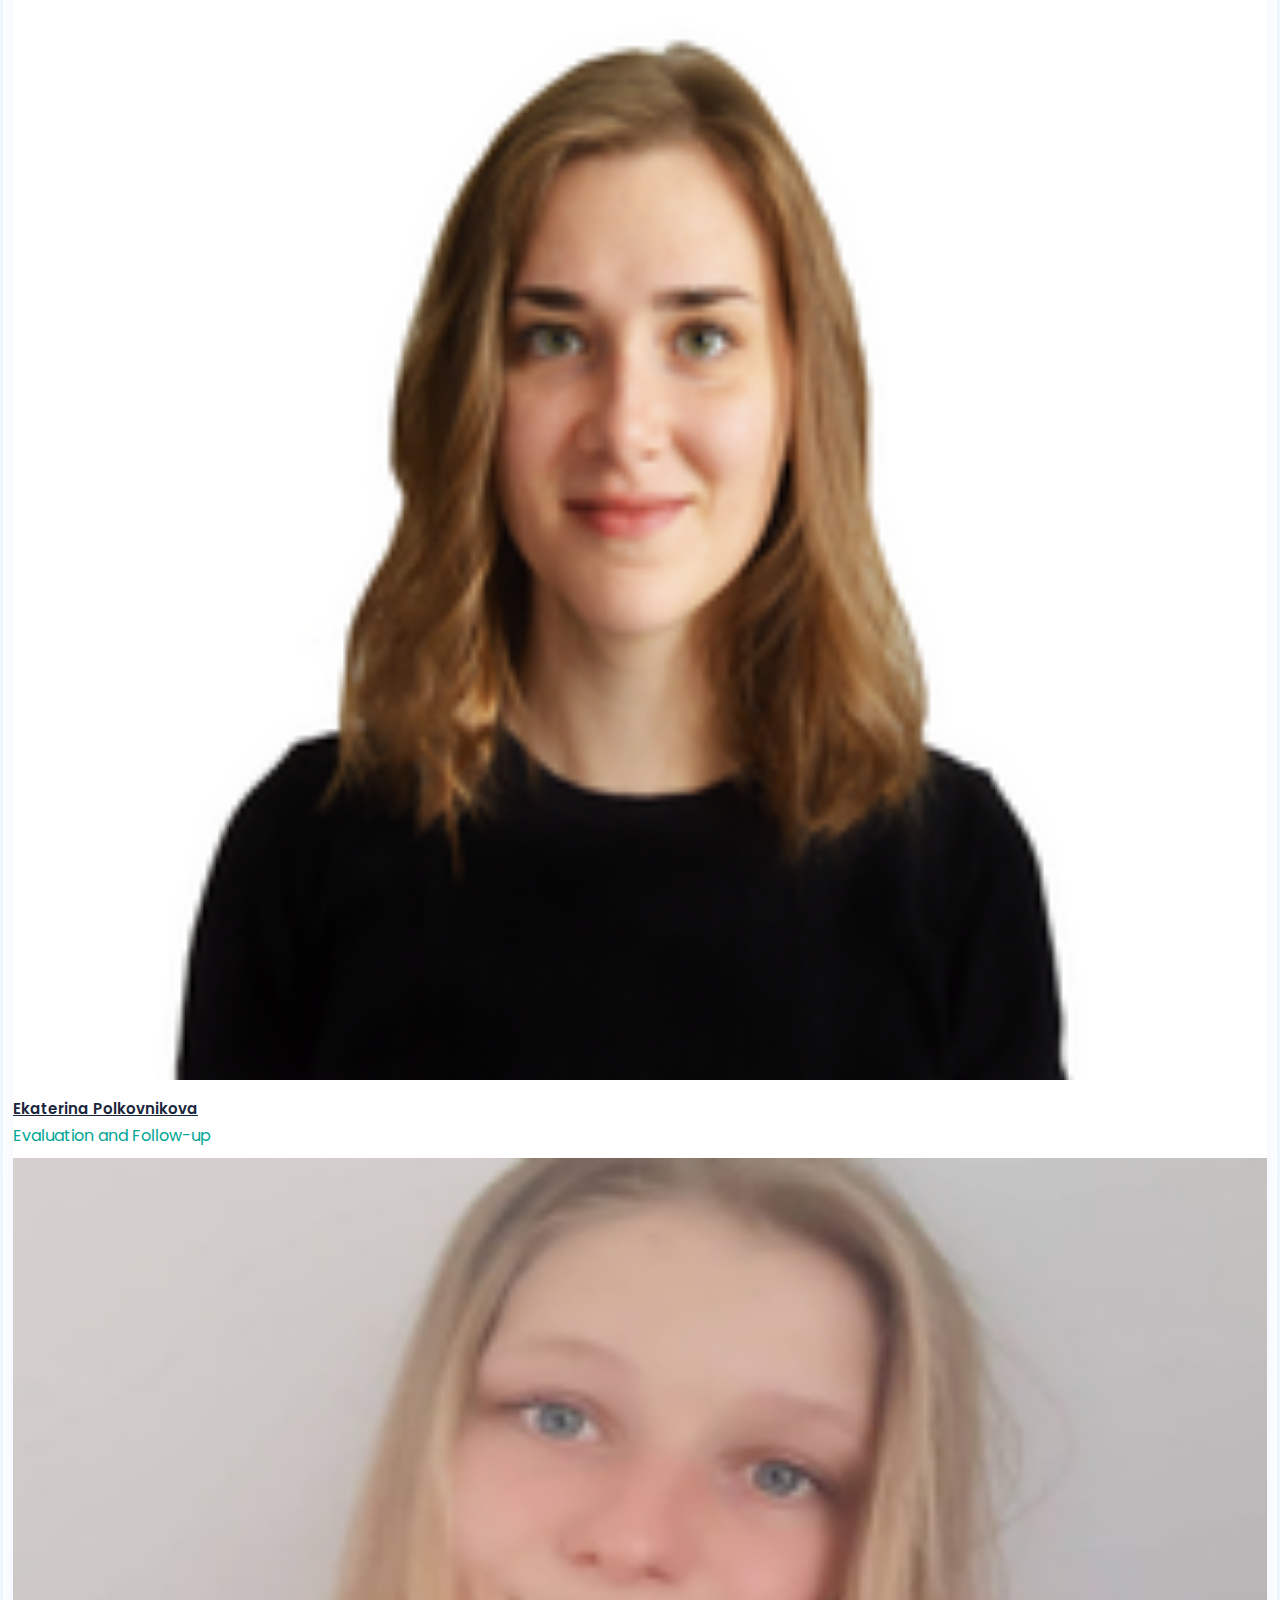
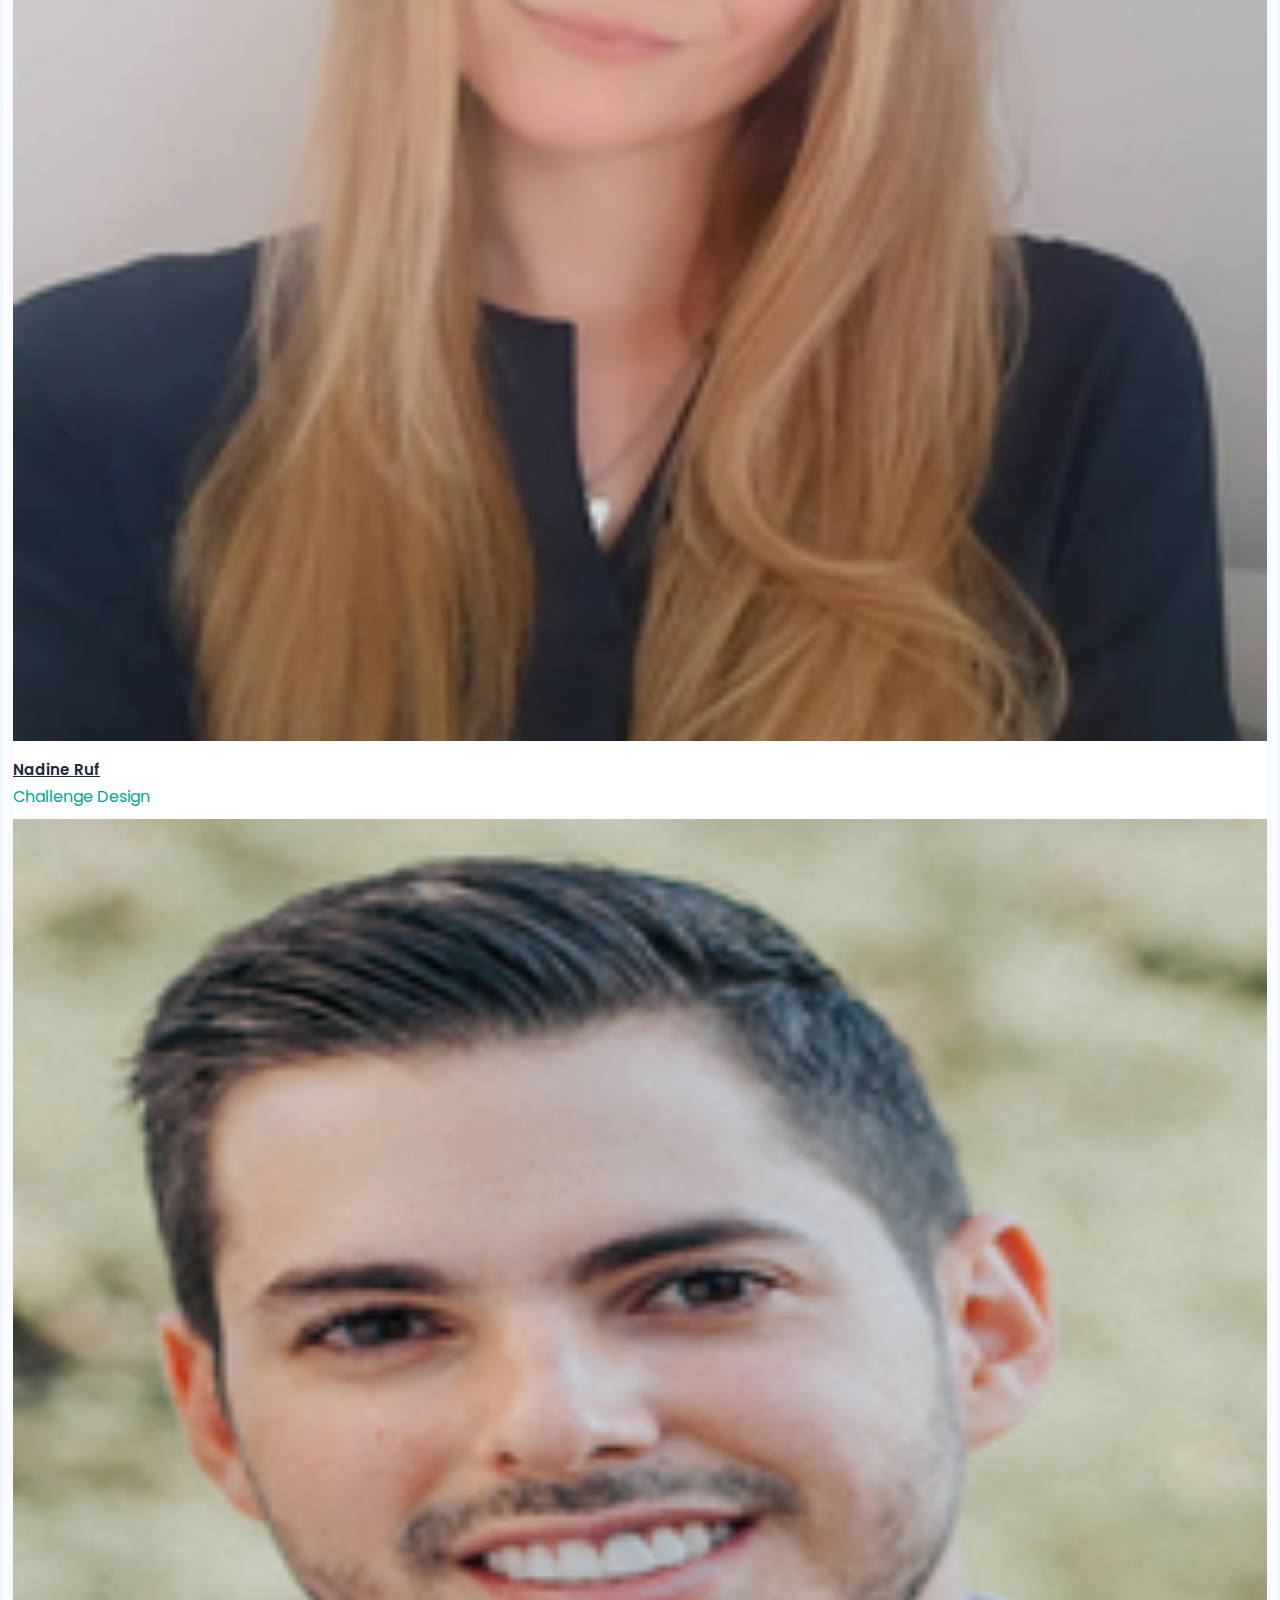
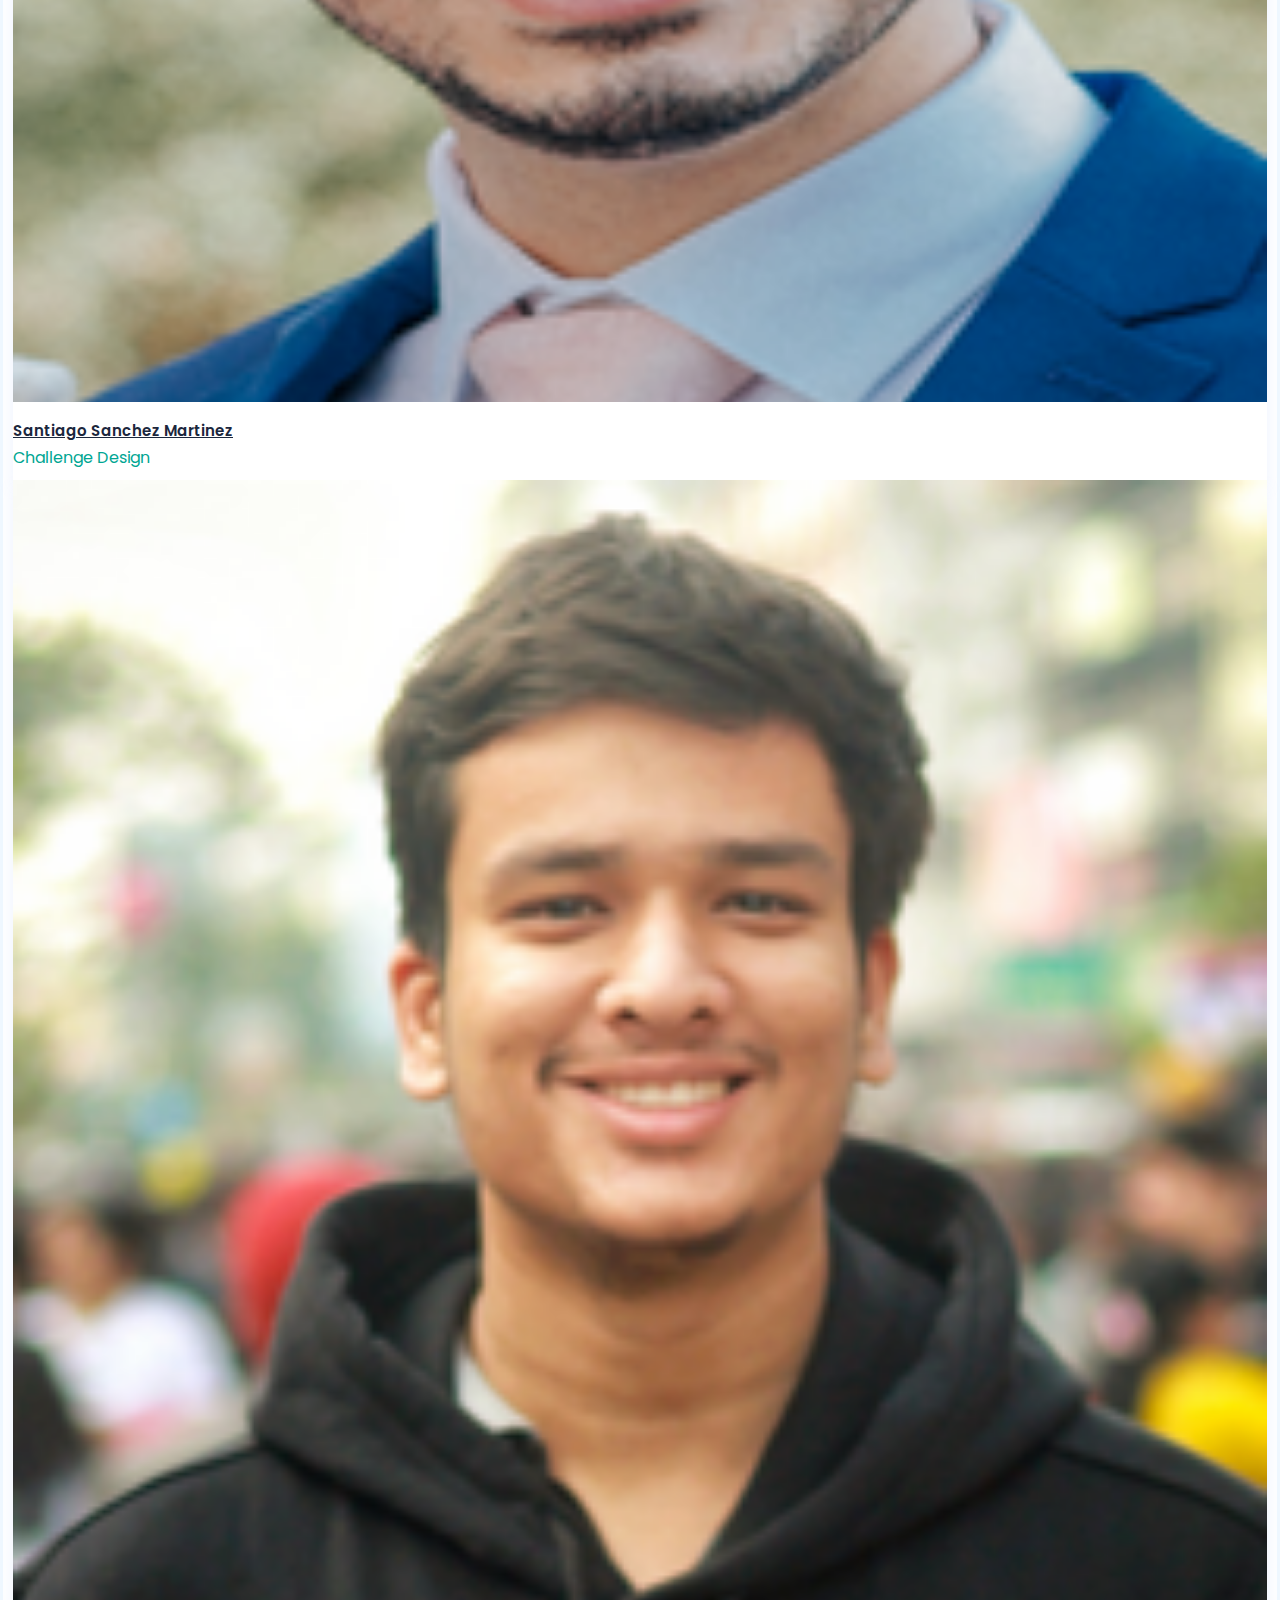
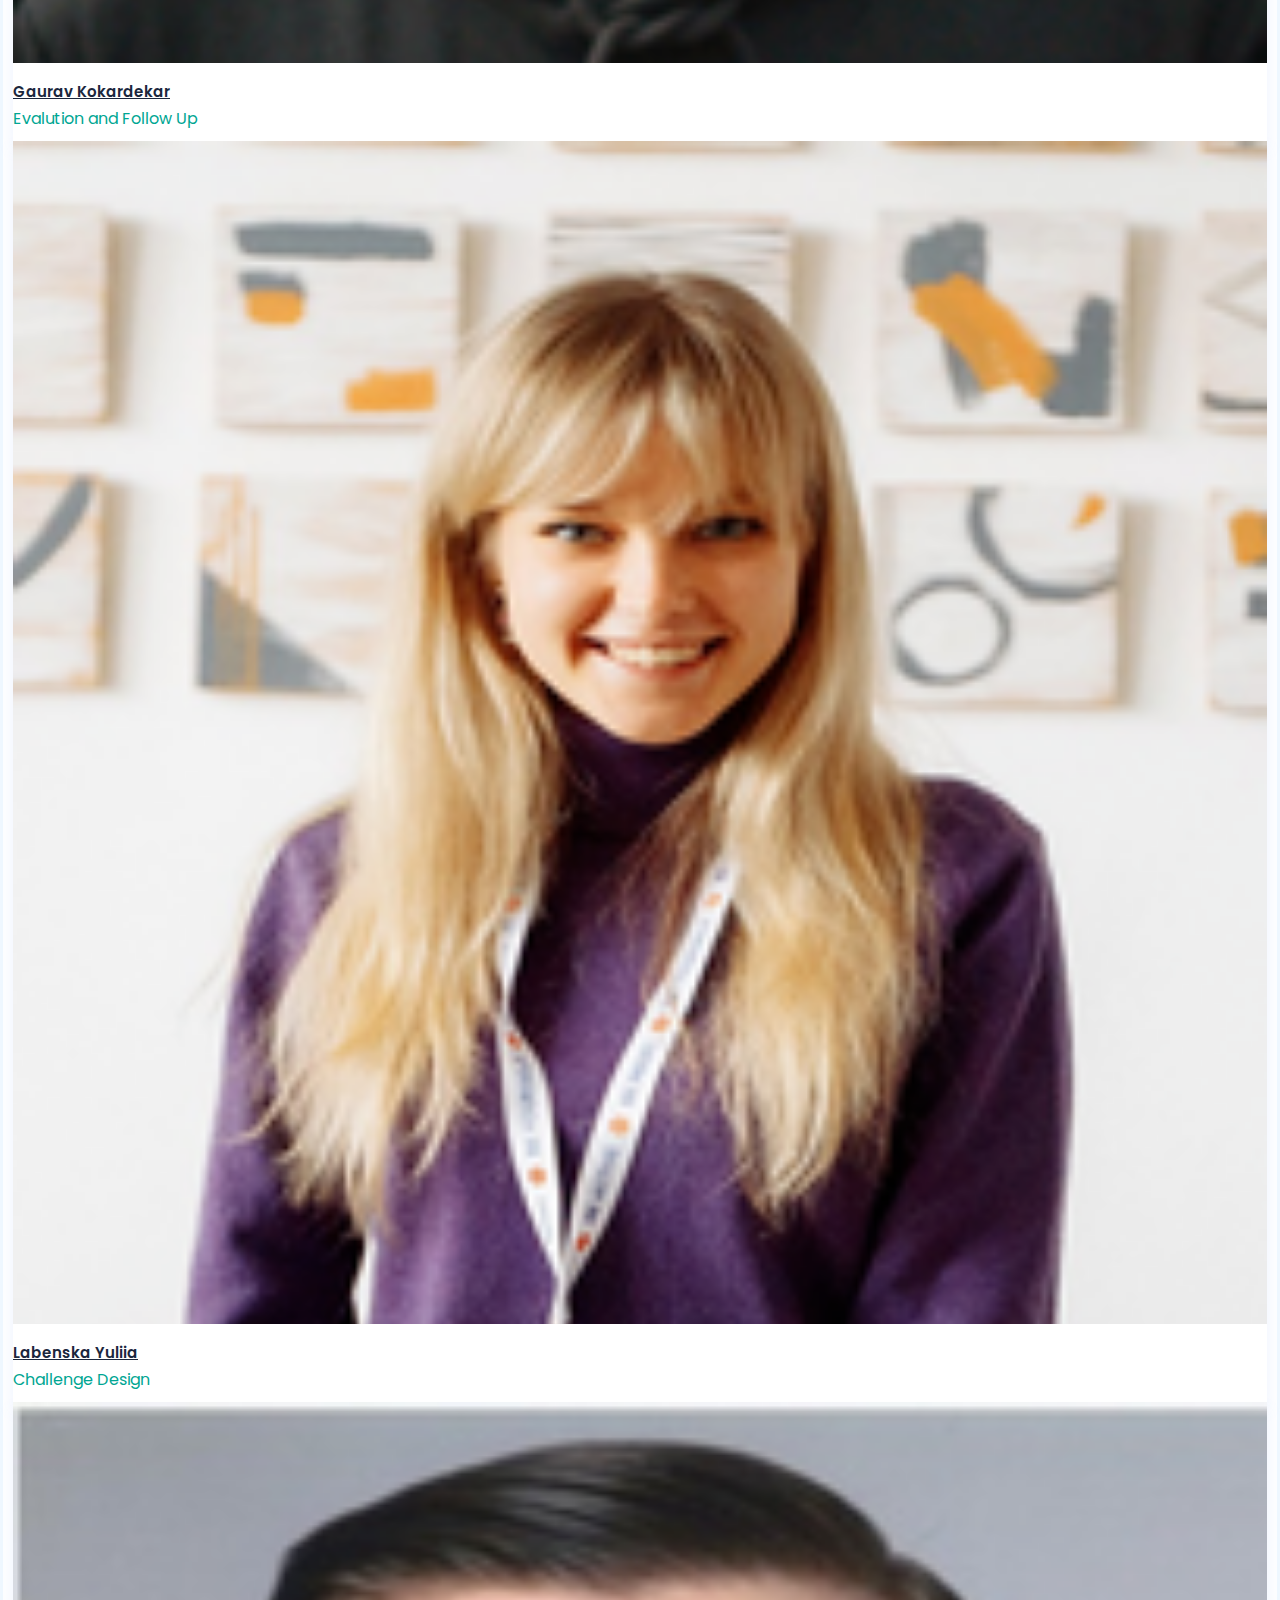
==== commit 3374d3a0: "apply now button removed" ====
--- a/index.html
+++ b/index.html
@@ -112,9 +112,9 @@
      <div class="header-content text-center">
       <h2 class="header-title">1<sup>st</sup> Online Sustainable Smart University Hackathon</h2>
       <h3 class="sub-title">19 December, 2020 in Erlangen, Germany.</h3>
-      <ul class="header-btn">
-       <li><a class="main-btn main-btn-2" href="https://forms.gle/m7doAKXWgAEABp9e8" target="_blank">Apply for Hackathon</a></li>
-      </ul>
+     <!-- <ul class="header-btn">
+       <li><a class="main-btn main-btn-2"  target="_blank">Apply for Hackathon</a></li>
+      </ul>-->
      </div>
     </div>
    </div>
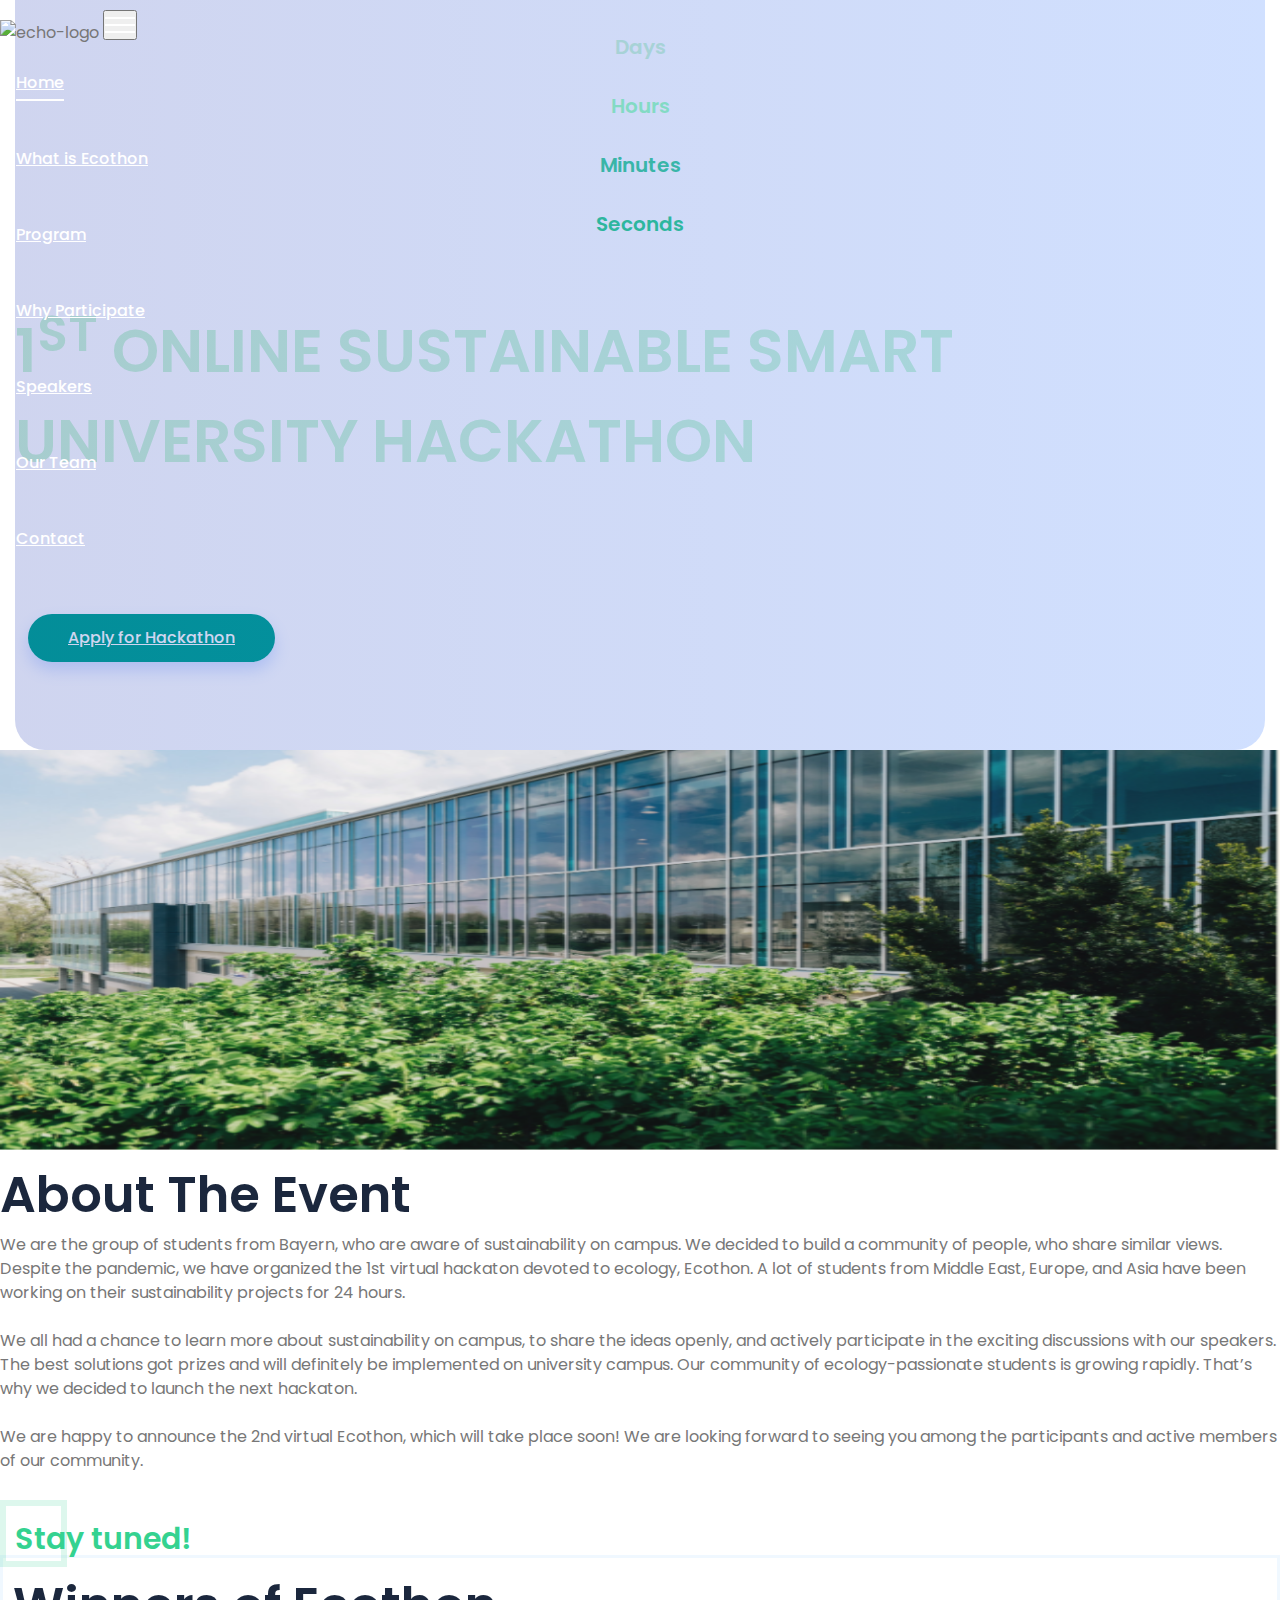
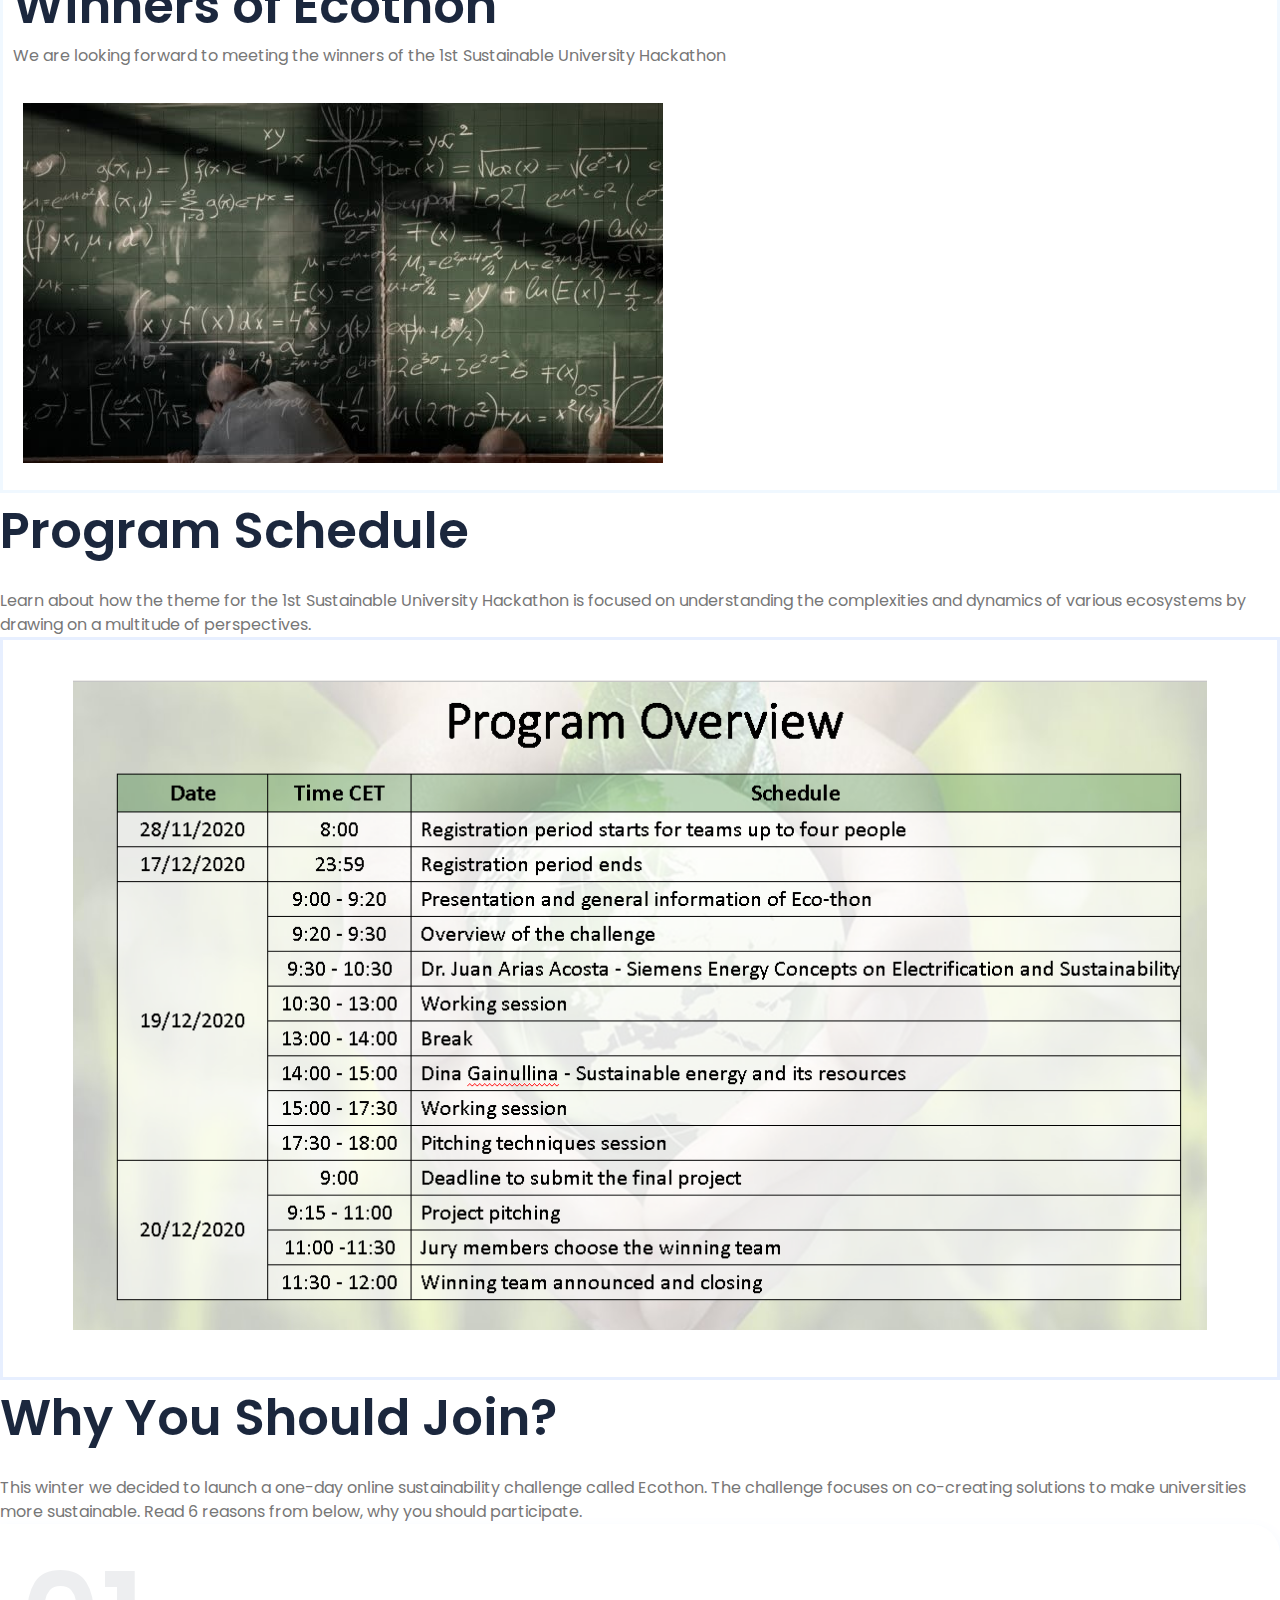
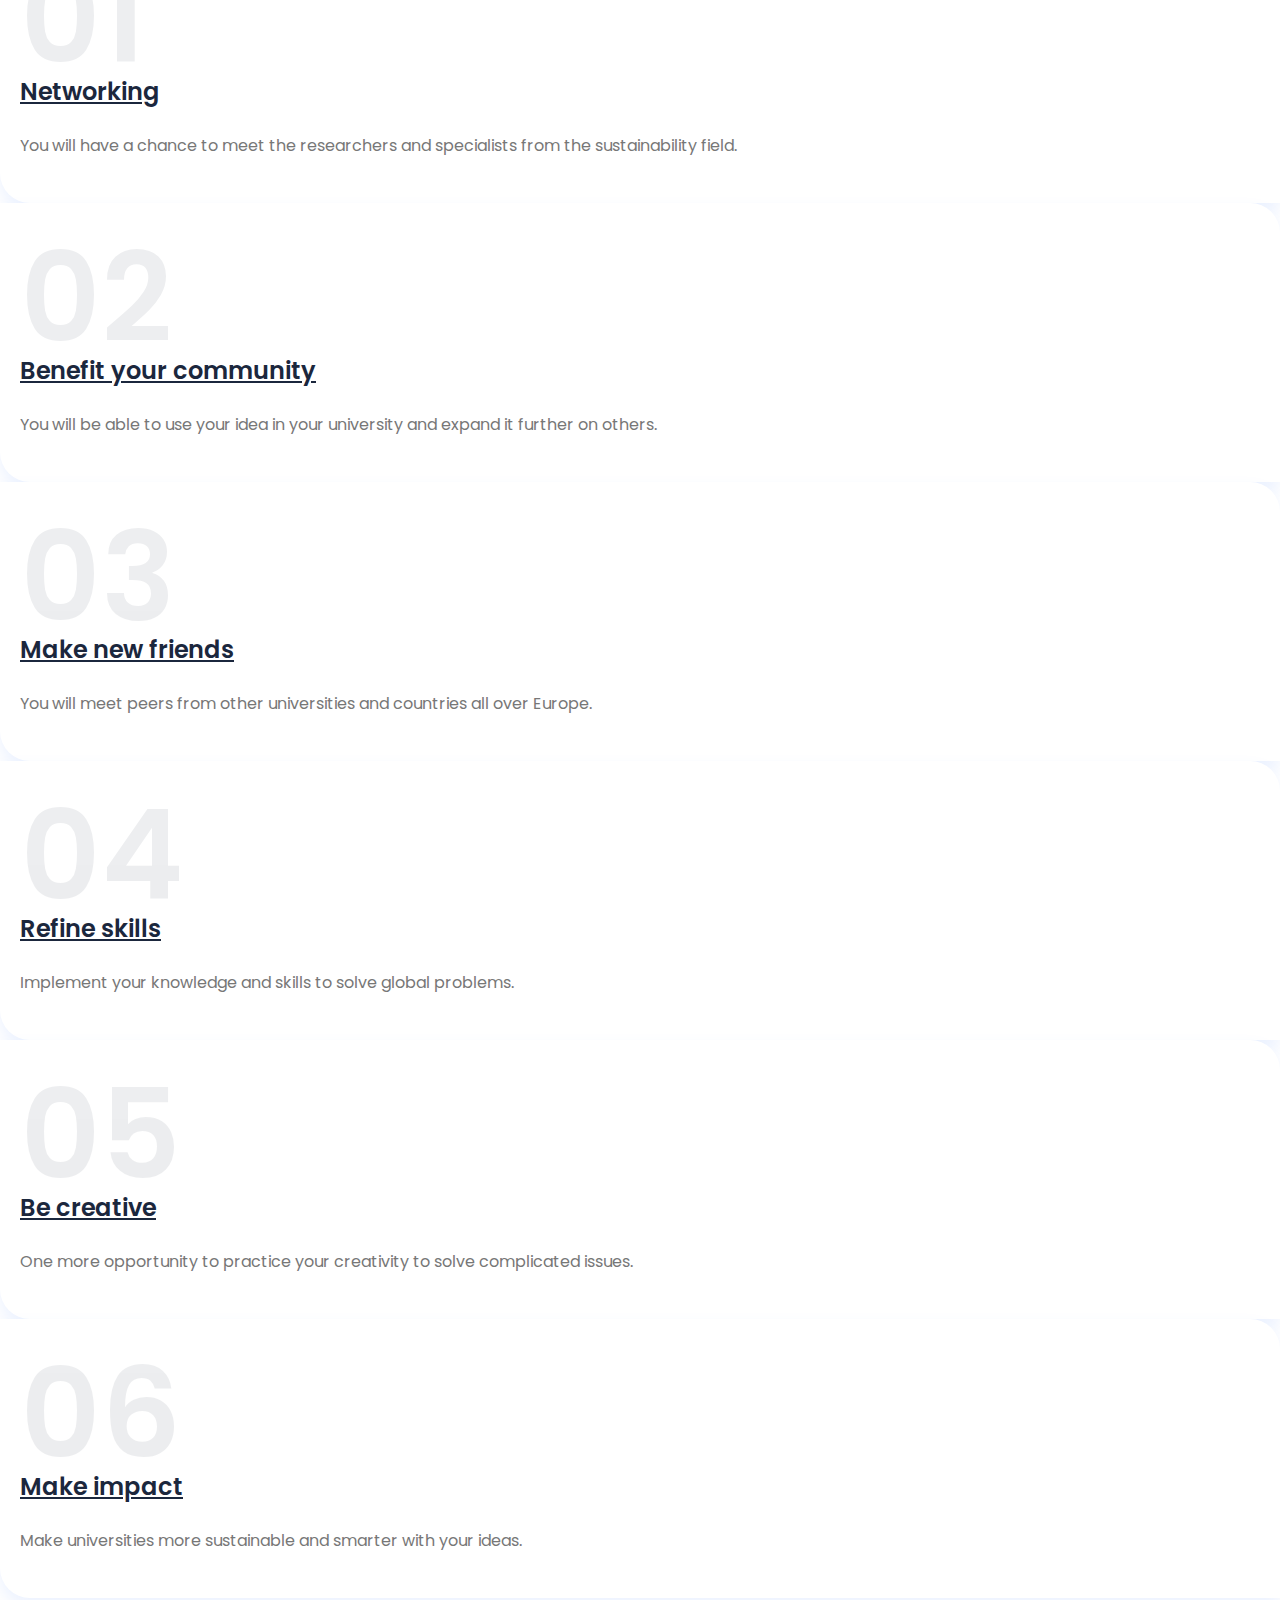
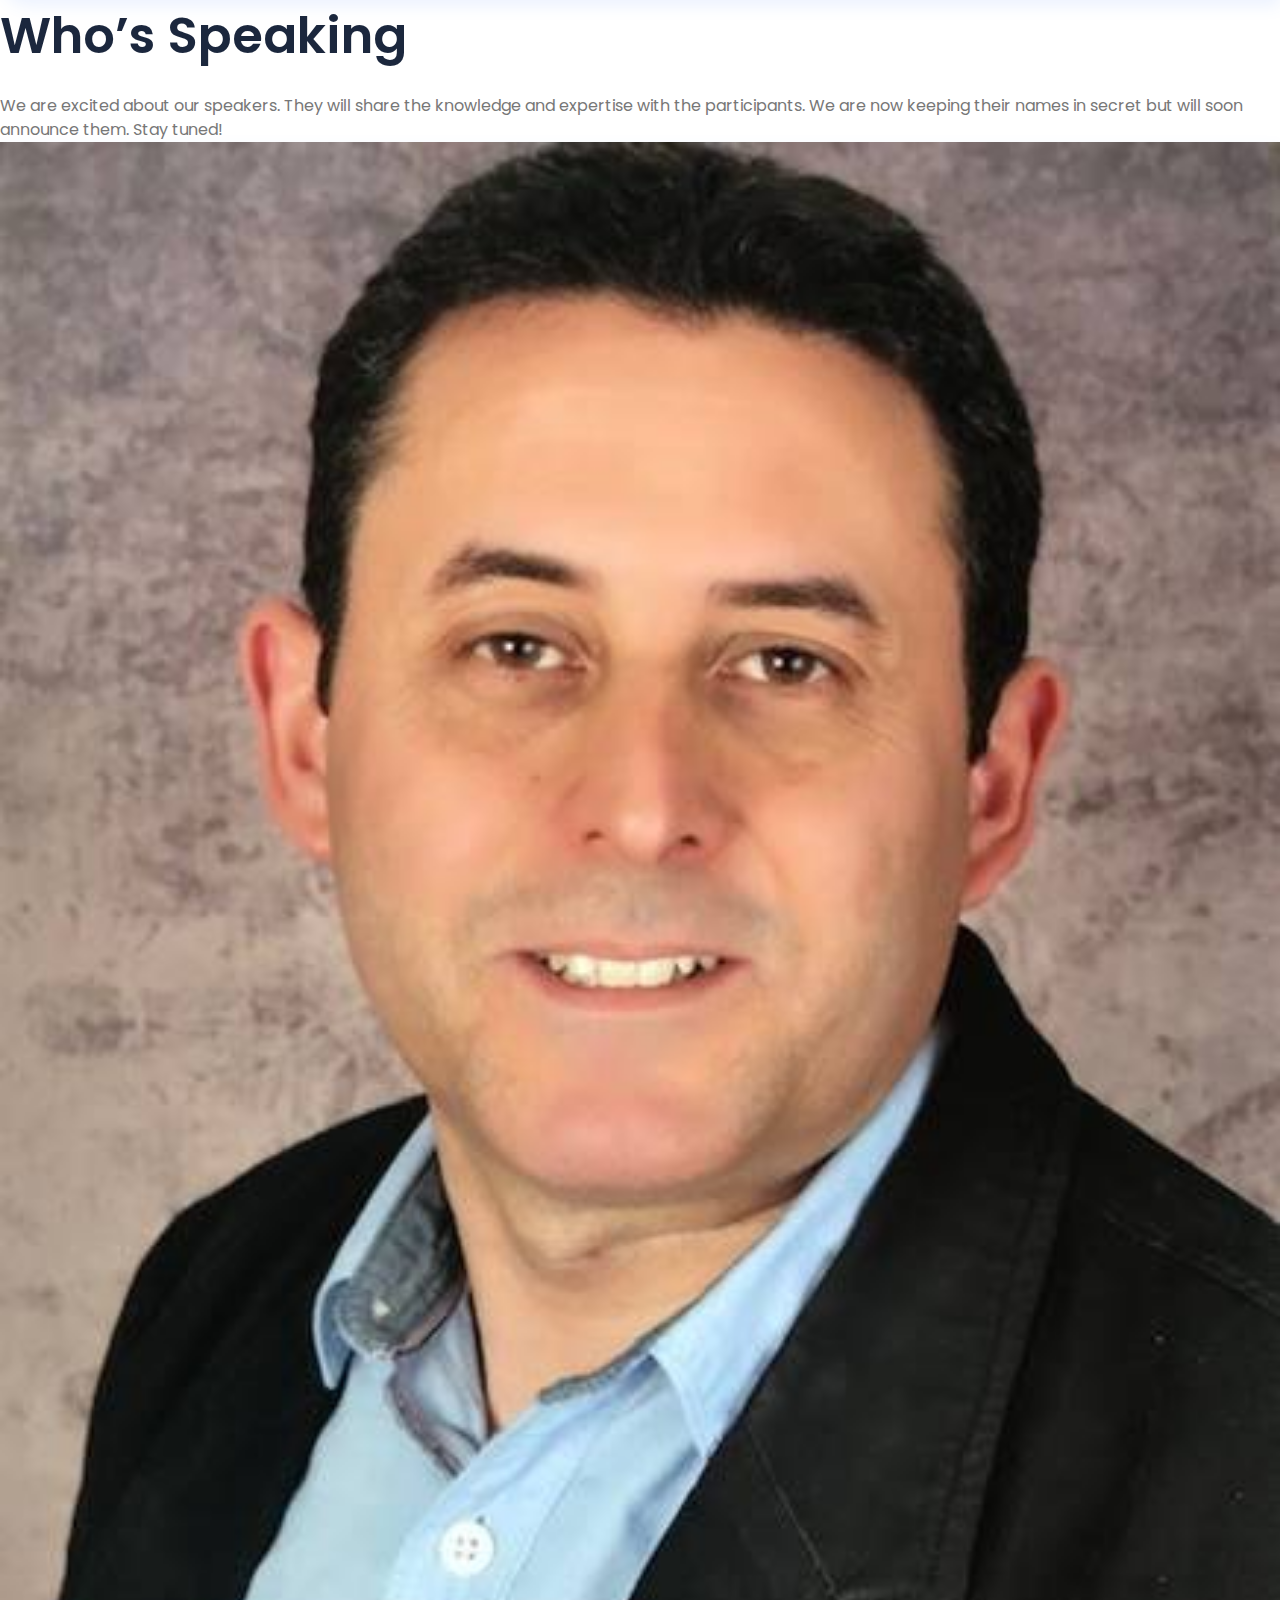
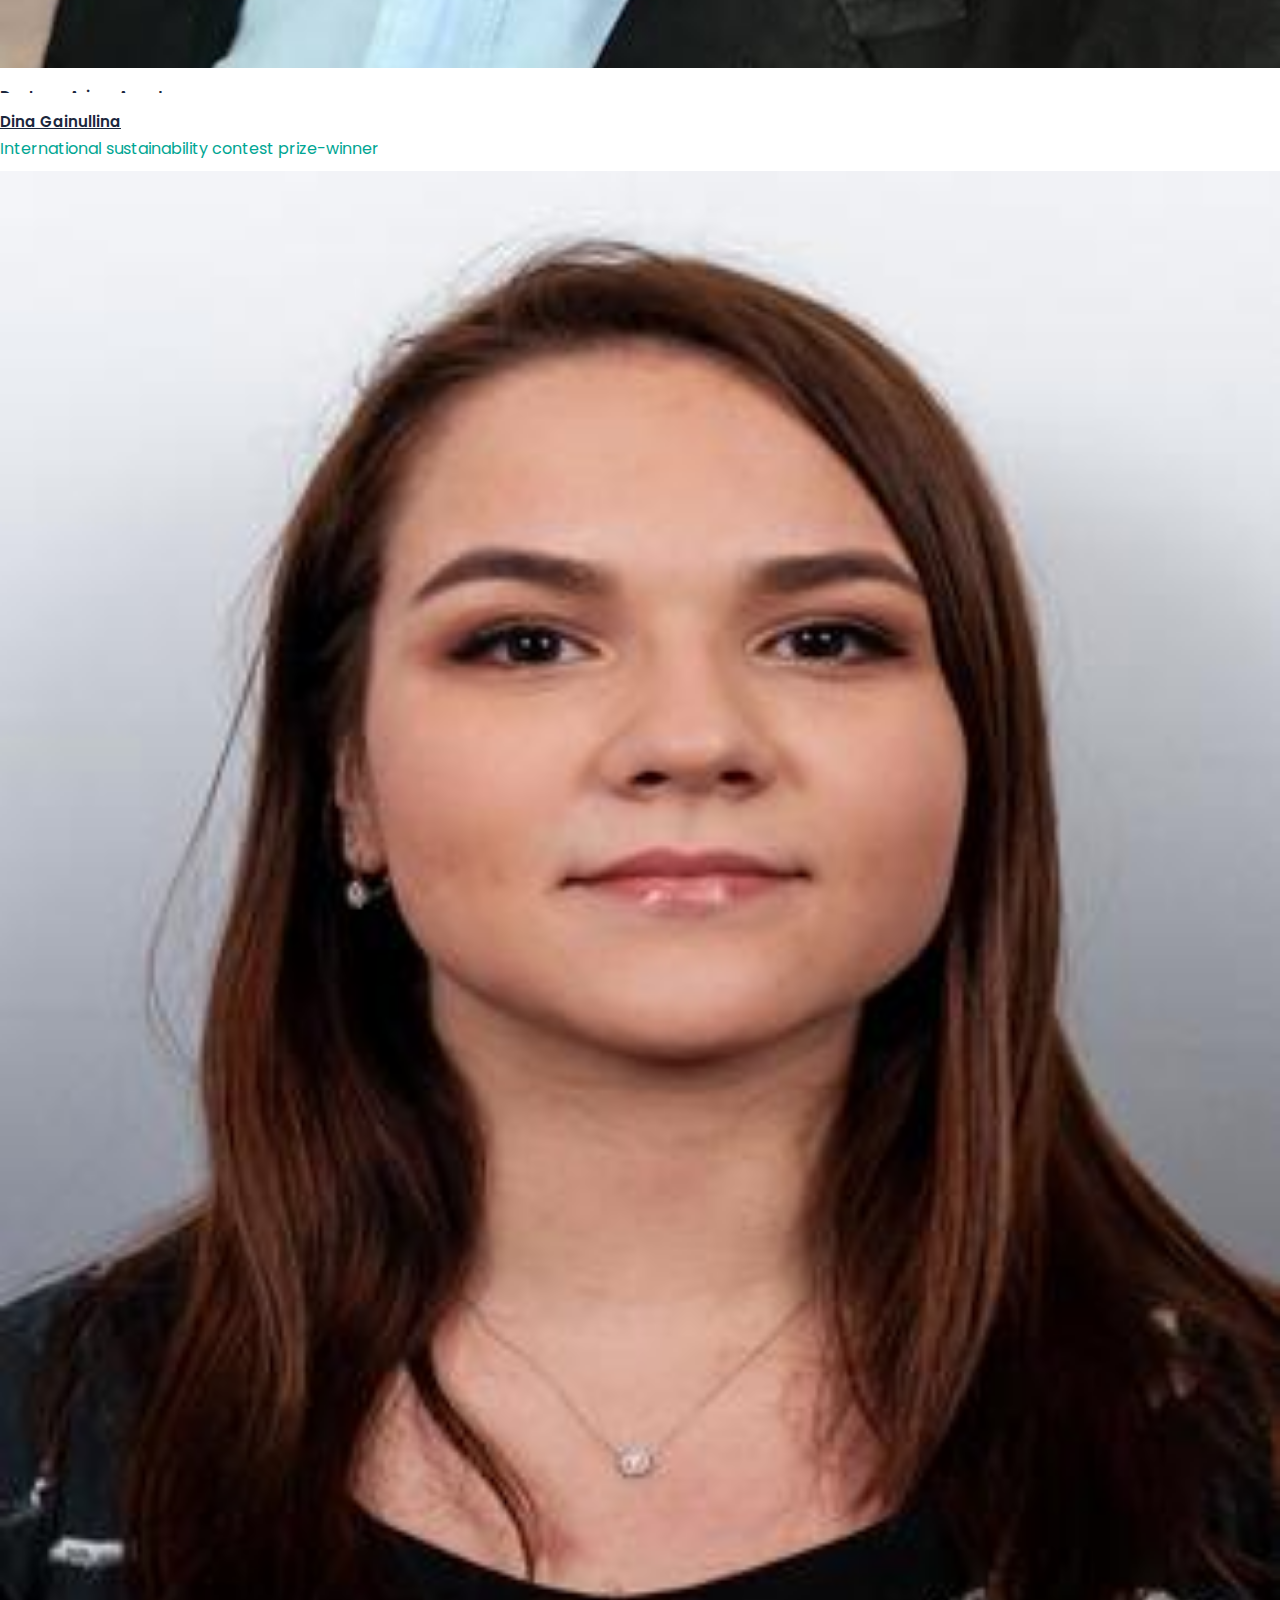
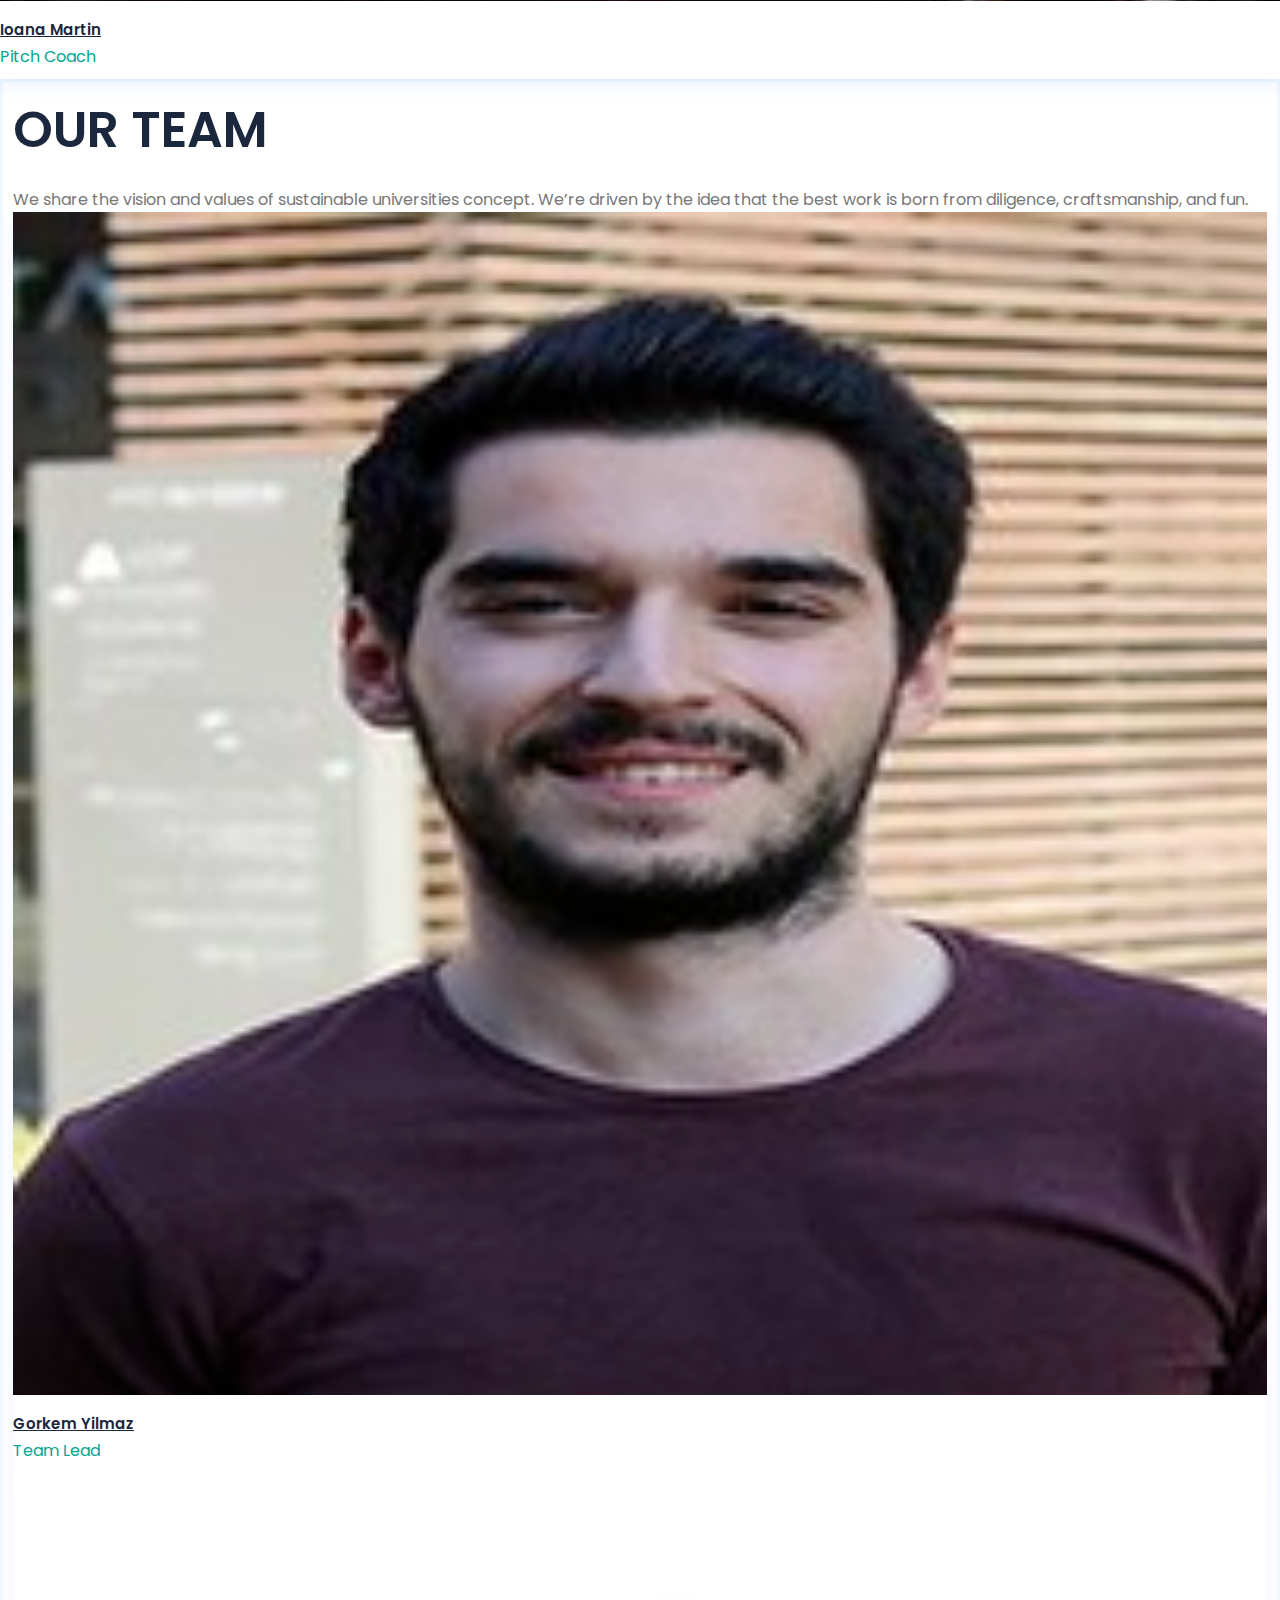
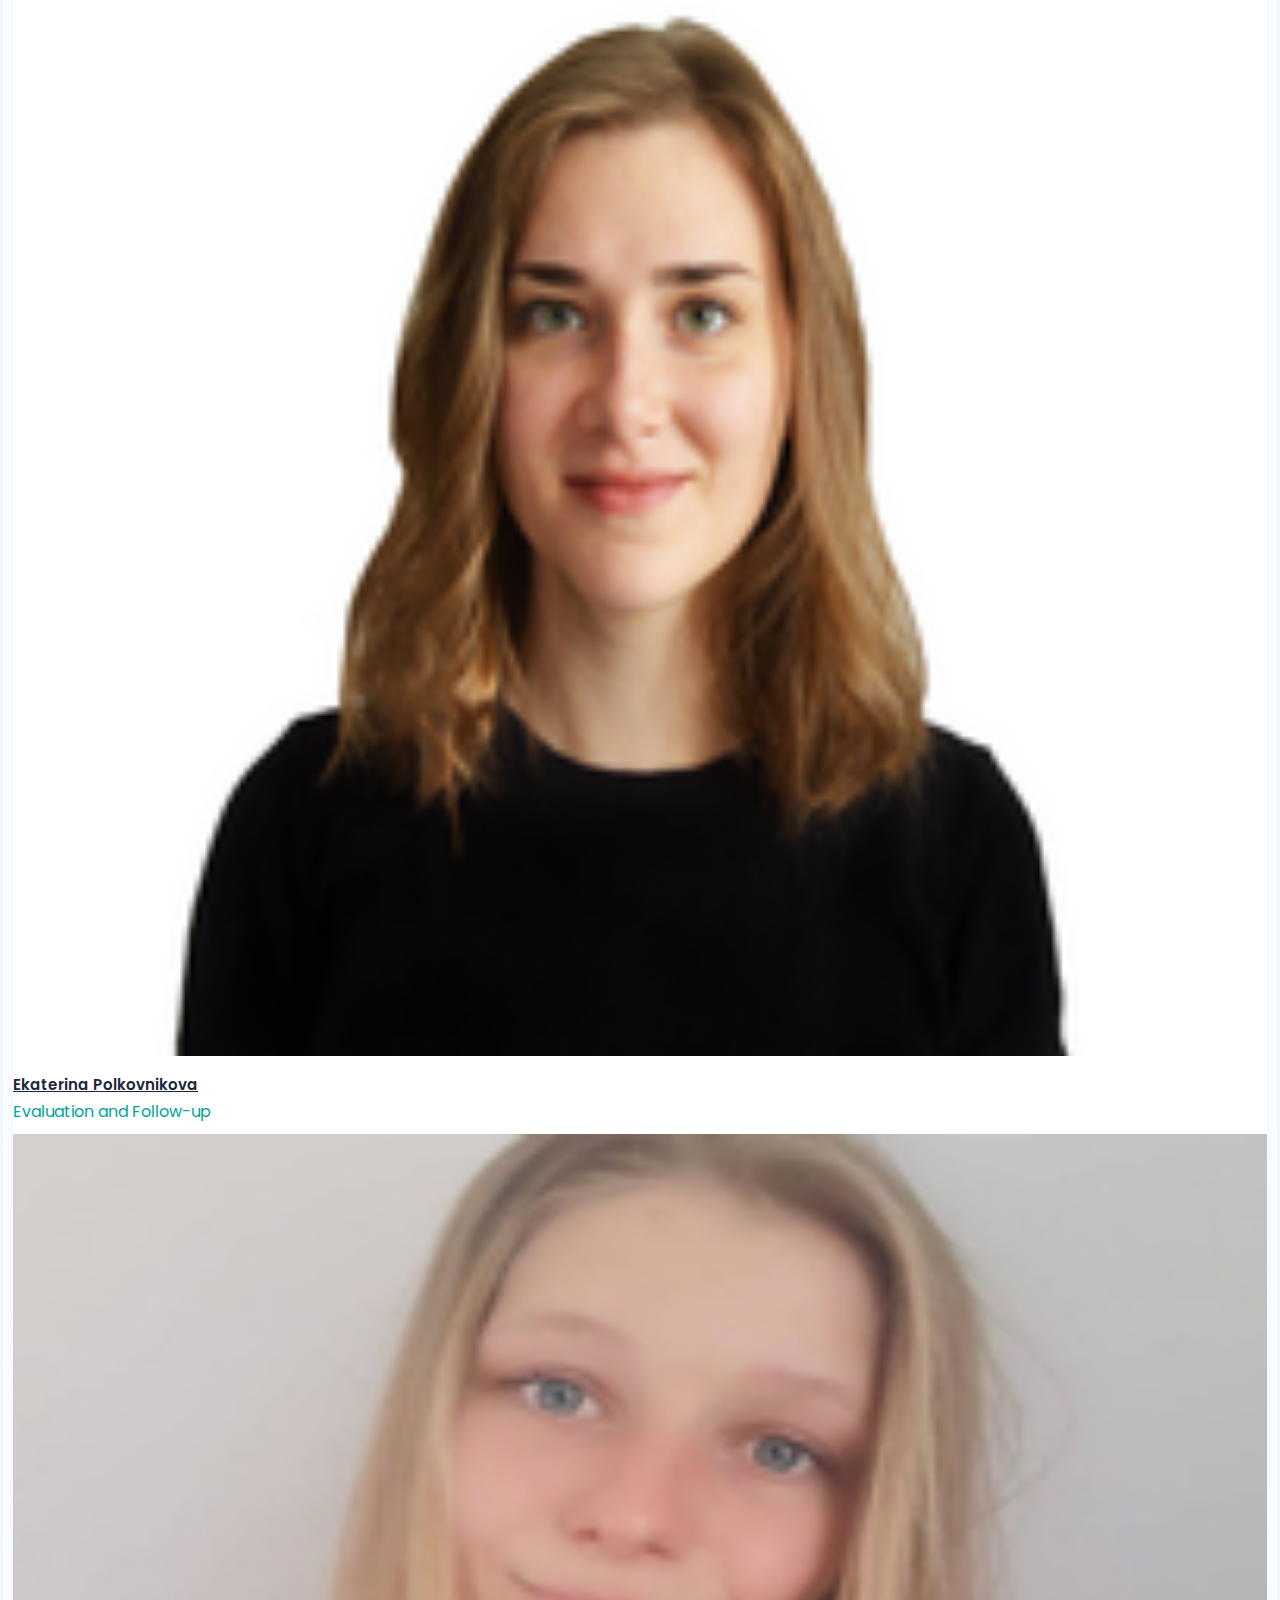
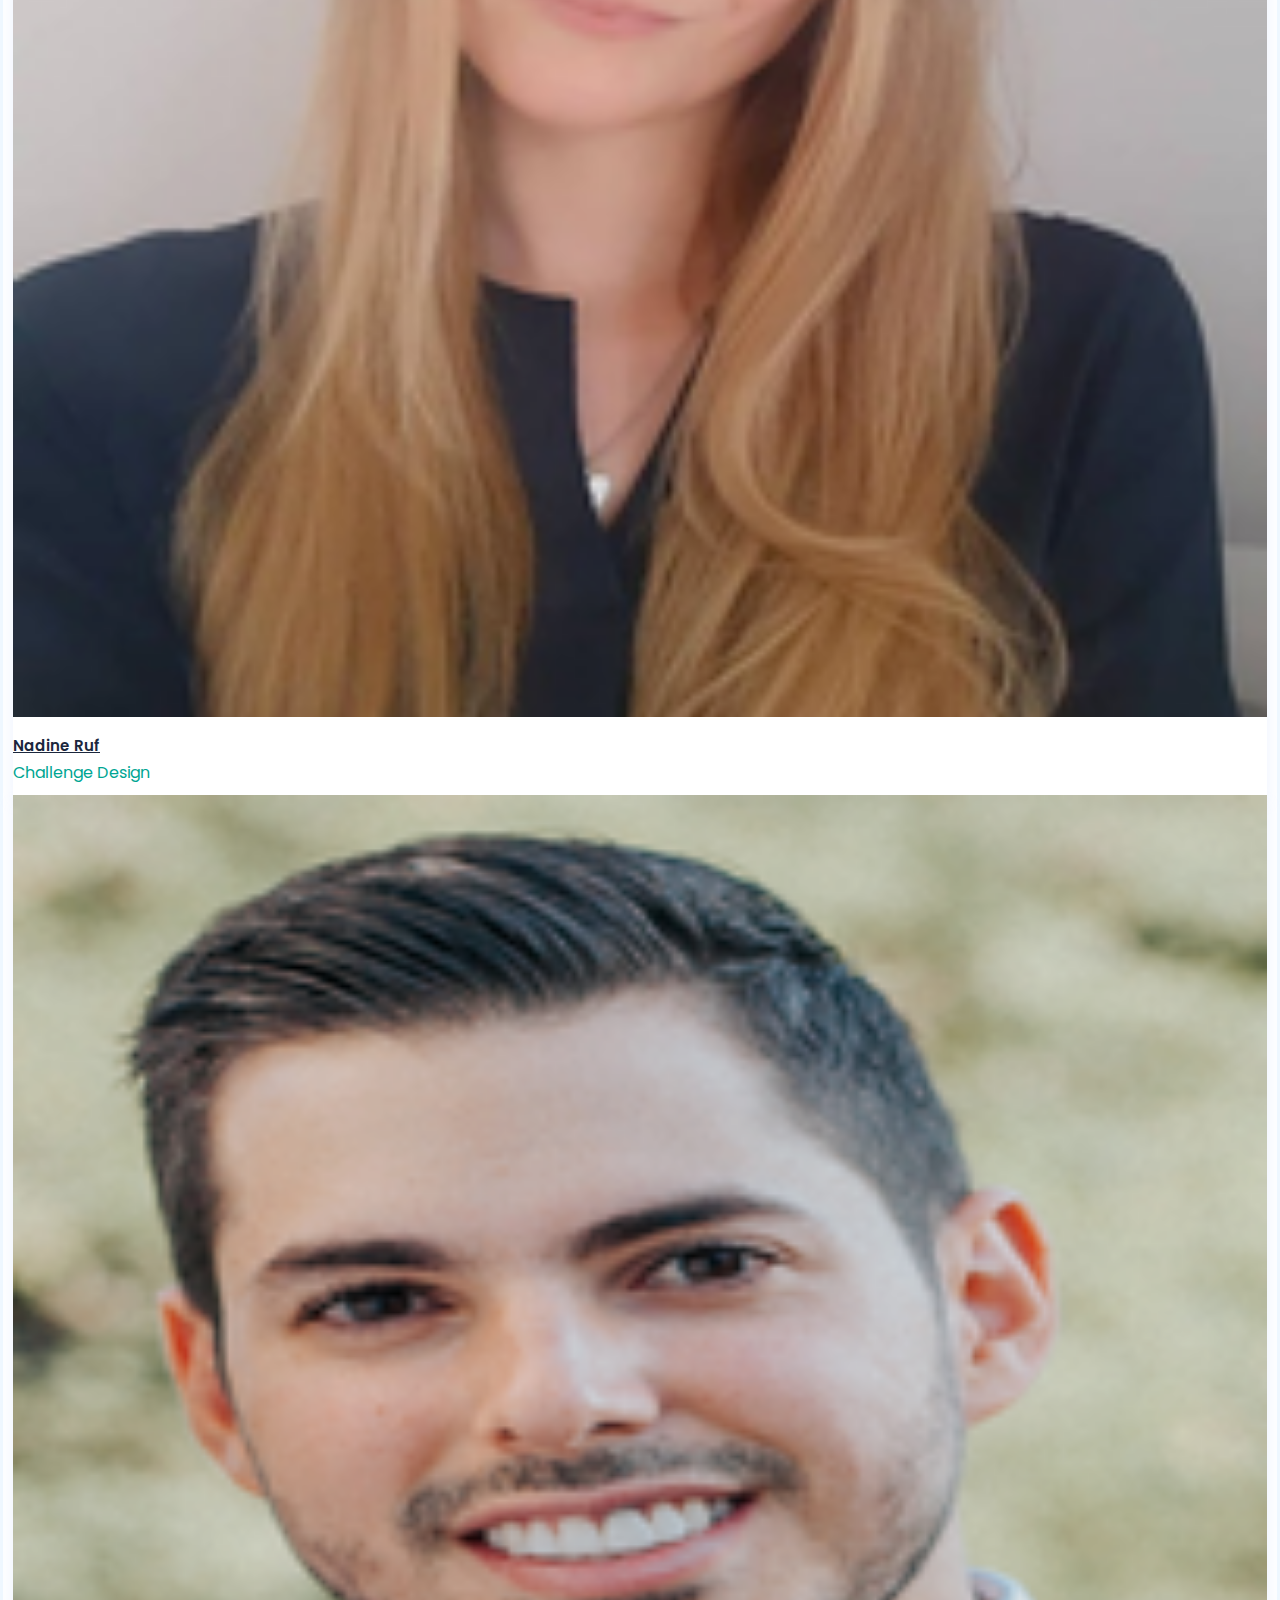
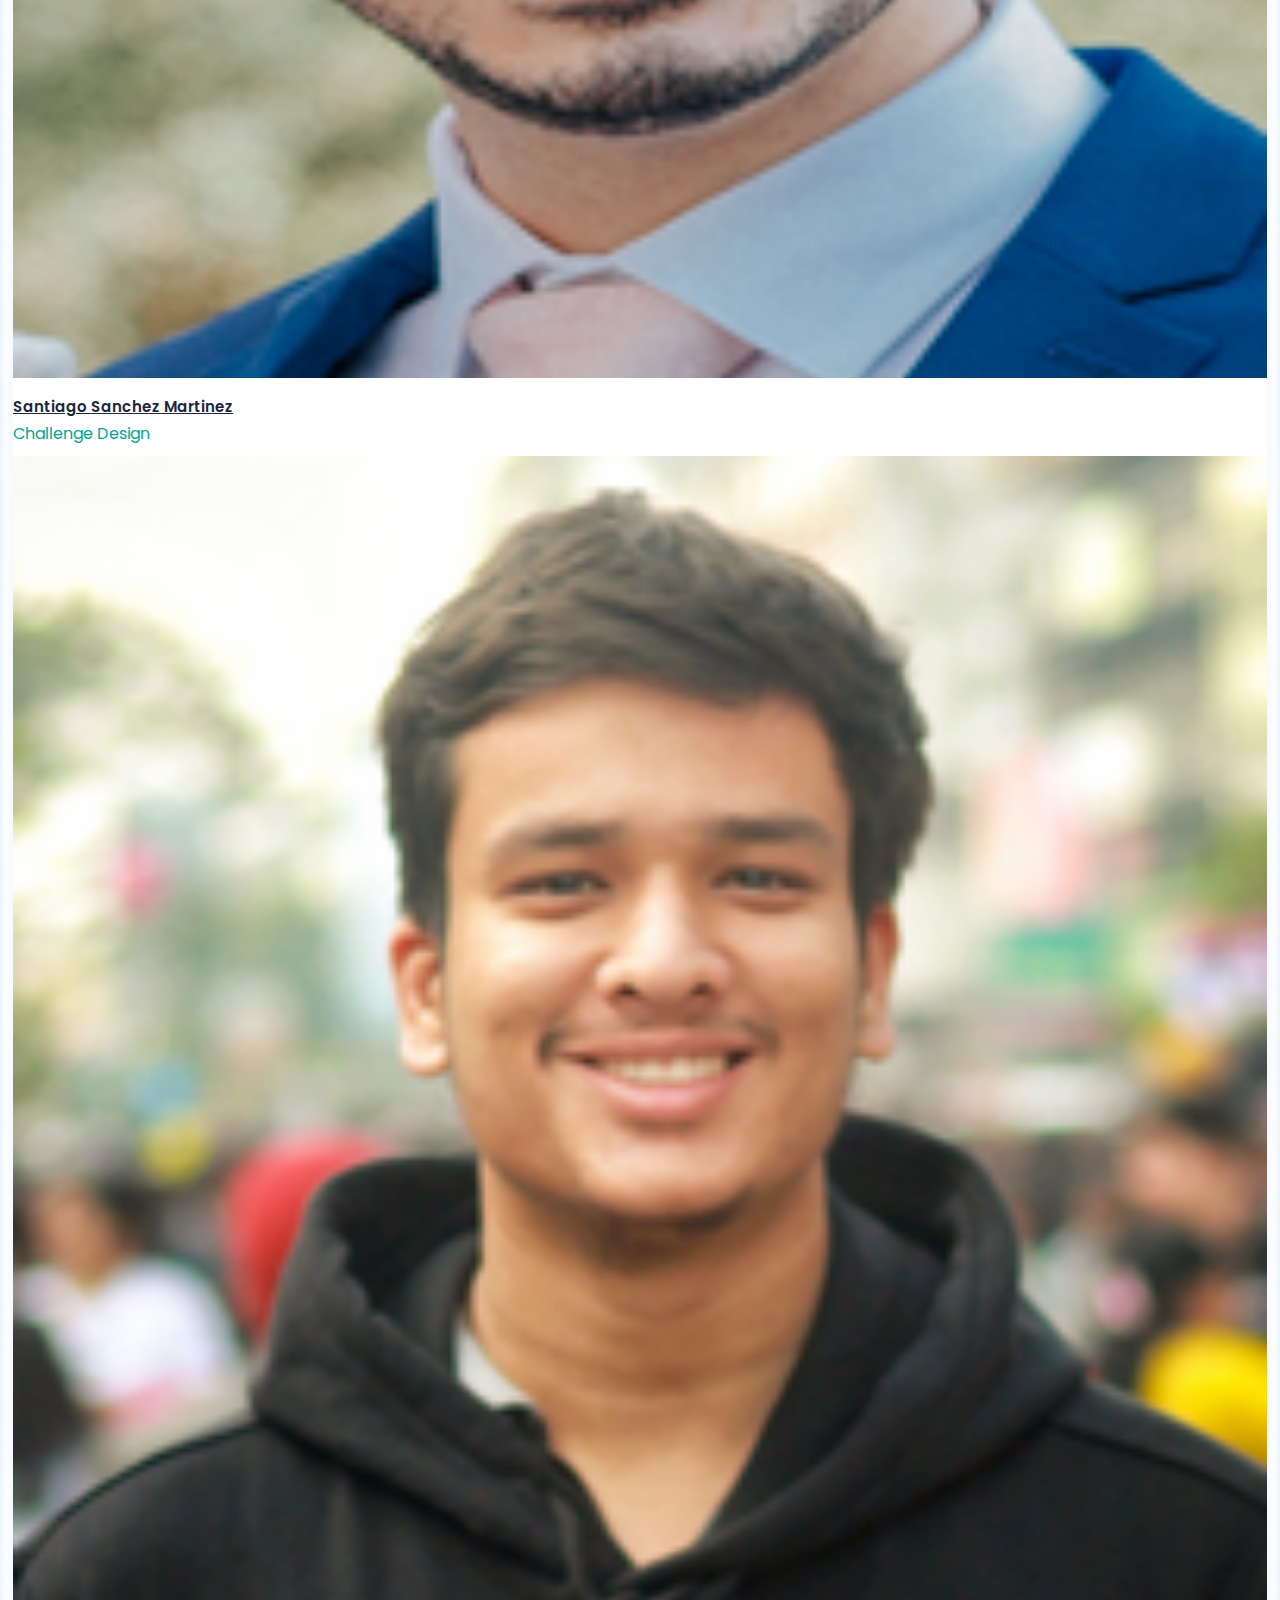
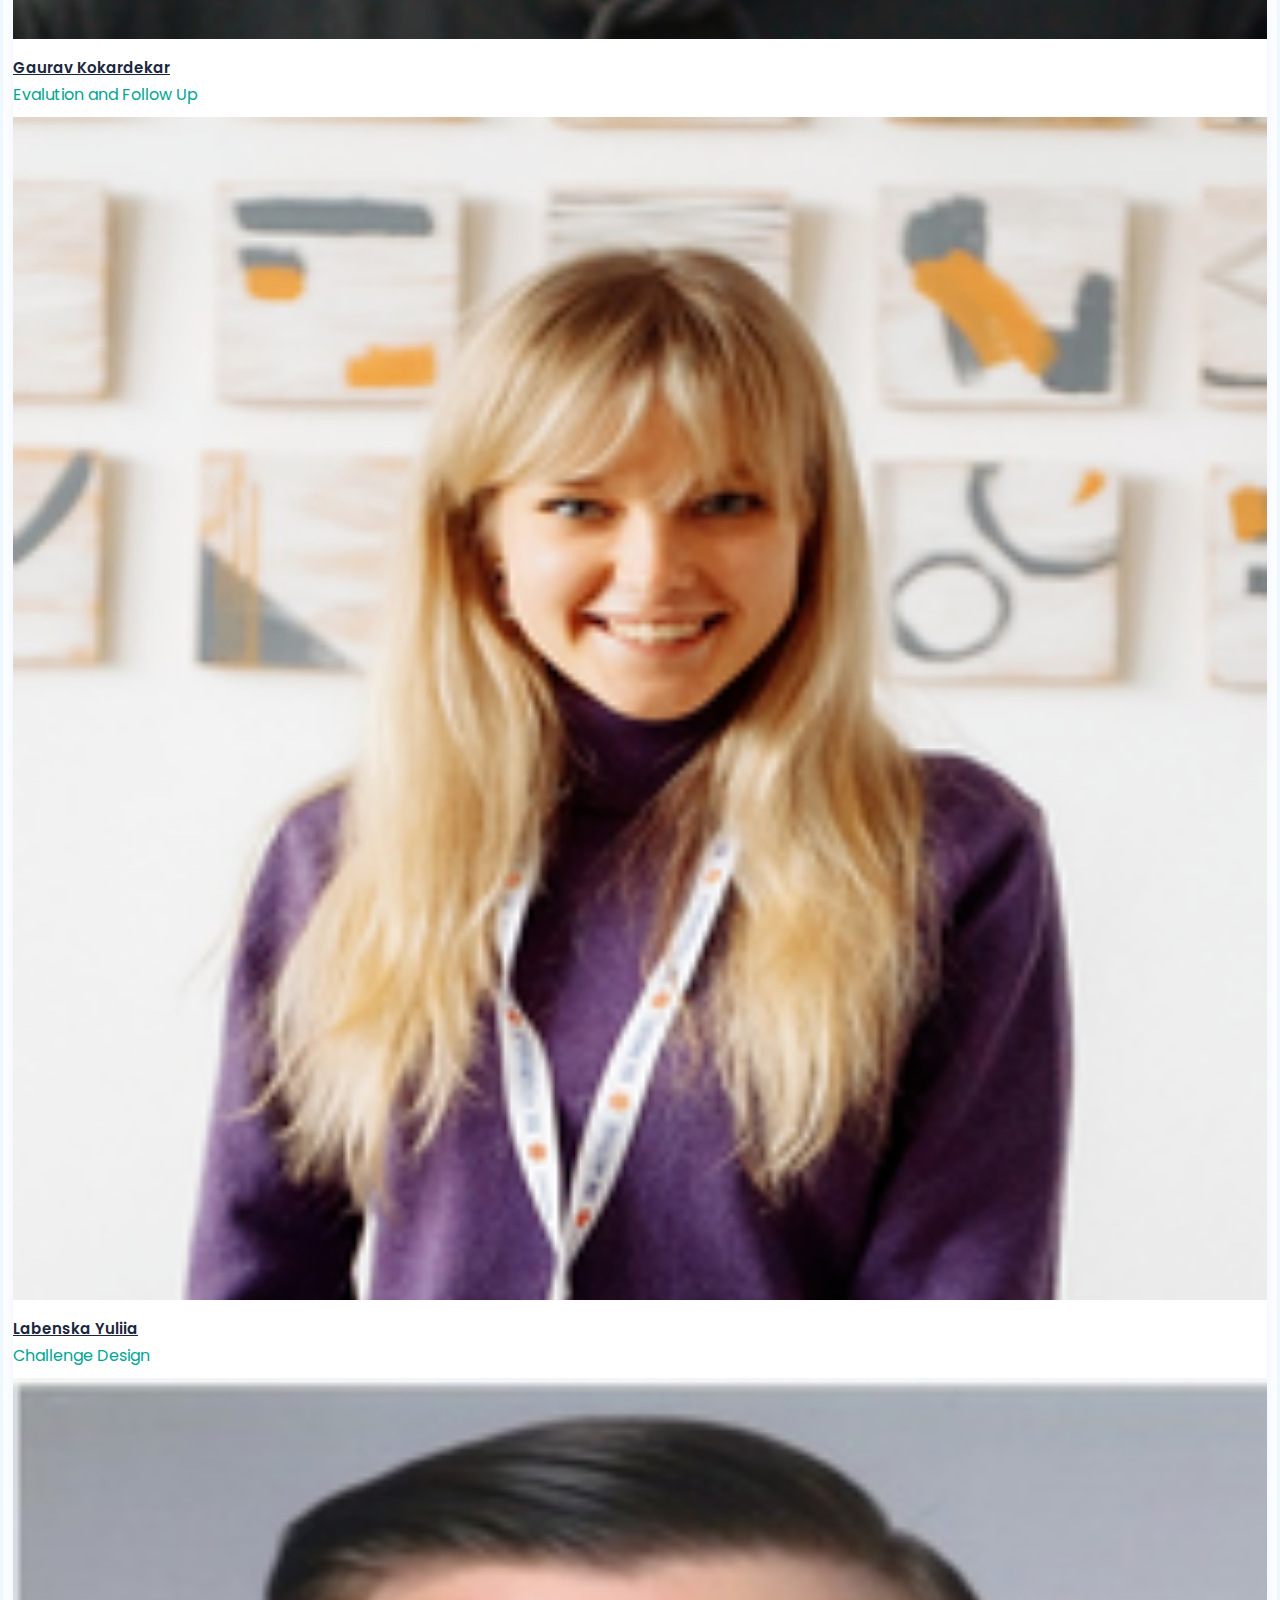
==== commit 4347a9c2: "Changed the text" ====
--- a/index.html
+++ b/index.html
@@ -112,9 +112,9 @@
      <div class="header-content text-center">
       <h2 class="header-title">1<sup>st</sup> Online Sustainable Smart University Hackathon</h2>
       <h3 class="sub-title">19 December, 2020 in Erlangen, Germany.</h3>
-     <!-- <ul class="header-btn">
-       <li><a class="main-btn main-btn-2"  target="_blank">Apply for Hackathon</a></li>
-      </ul>-->
+      <ul class="header-btn">
+       <li><a class="main-btn main-btn-2" href="https://forms.gle/m7doAKXWgAEABp9e8" target="_blank">Apply for Hackathon</a></li>
+      </ul>
      </div>
     </div>
    </div>
@@ -135,8 +135,8 @@
      <div class="section-title">
       <h2 class="title">About The Event</h2>
      </div>
-     <p class="text mt-30">Going back to the times, when we could walk around the campus, have your ever imagined the changes you could make in your university? Now it’s time to put those ideas to work! University students from all over Europe are invited to come together online for a 24-hour innovation challenge. The topic of the challenge “what can we do to make universities more sustainable?” <br> <br> The first 24-hour Ecothon will begin online on December 19th at 9:00 am C.E.T. and finish on December 20th at 9:00 am C.E.T. The participants will work on an innovation challenge to improve the sustainability of European universities. This event will be held entirely online, however, the projects do not have to be digital, but it is preferred. Main goal of the challenge is to create sustainable solutions to combat with climate crisis within universities. <br> <br>You can participate with a team of 4 university students with any educational background. The team leader will be responsible for the sign-up and be will be a contact person for us to communicate with the entire group. As a final solution of the sustainable university challenge you can offer a business plan, app, detailed action plan or anything else you find helpful for universities’ sustainability. </p>
-     <p class="date"><span>19<sup>th</sup></span> December’ 20</p>
+     <p class="text mt-30">We are the group of students from Bayern, who are aware of sustainability on campus. We decided to build a community of people, who share similar views.  Despite the pandemic, we have organized the 1st virtual hackaton devoted to ecology, Ecothon. A lot of students from Middle East, Europe, and Asia have been working on their sustainability projects for 24 hours. <br> <br> We all had a chance to learn more about sustainability on campus, to share the ideas openly, and actively participate in the exciting discussions with our speakers. The best solutions got prizes and will definitely be implemented on university campus. Our community of ecology-passionate students is growing rapidly. That’s why we decided to launch the next hackaton. <br> <br>We are happy to announce the 2nd virtual Ecothon, which will take place soon! We are looking forward to seeing you among the participants and active members of our community. </p>
+     <p class="date"><span>Stay tuned!<sup></sup></span></p>
     </div>
    </div>
   </div>
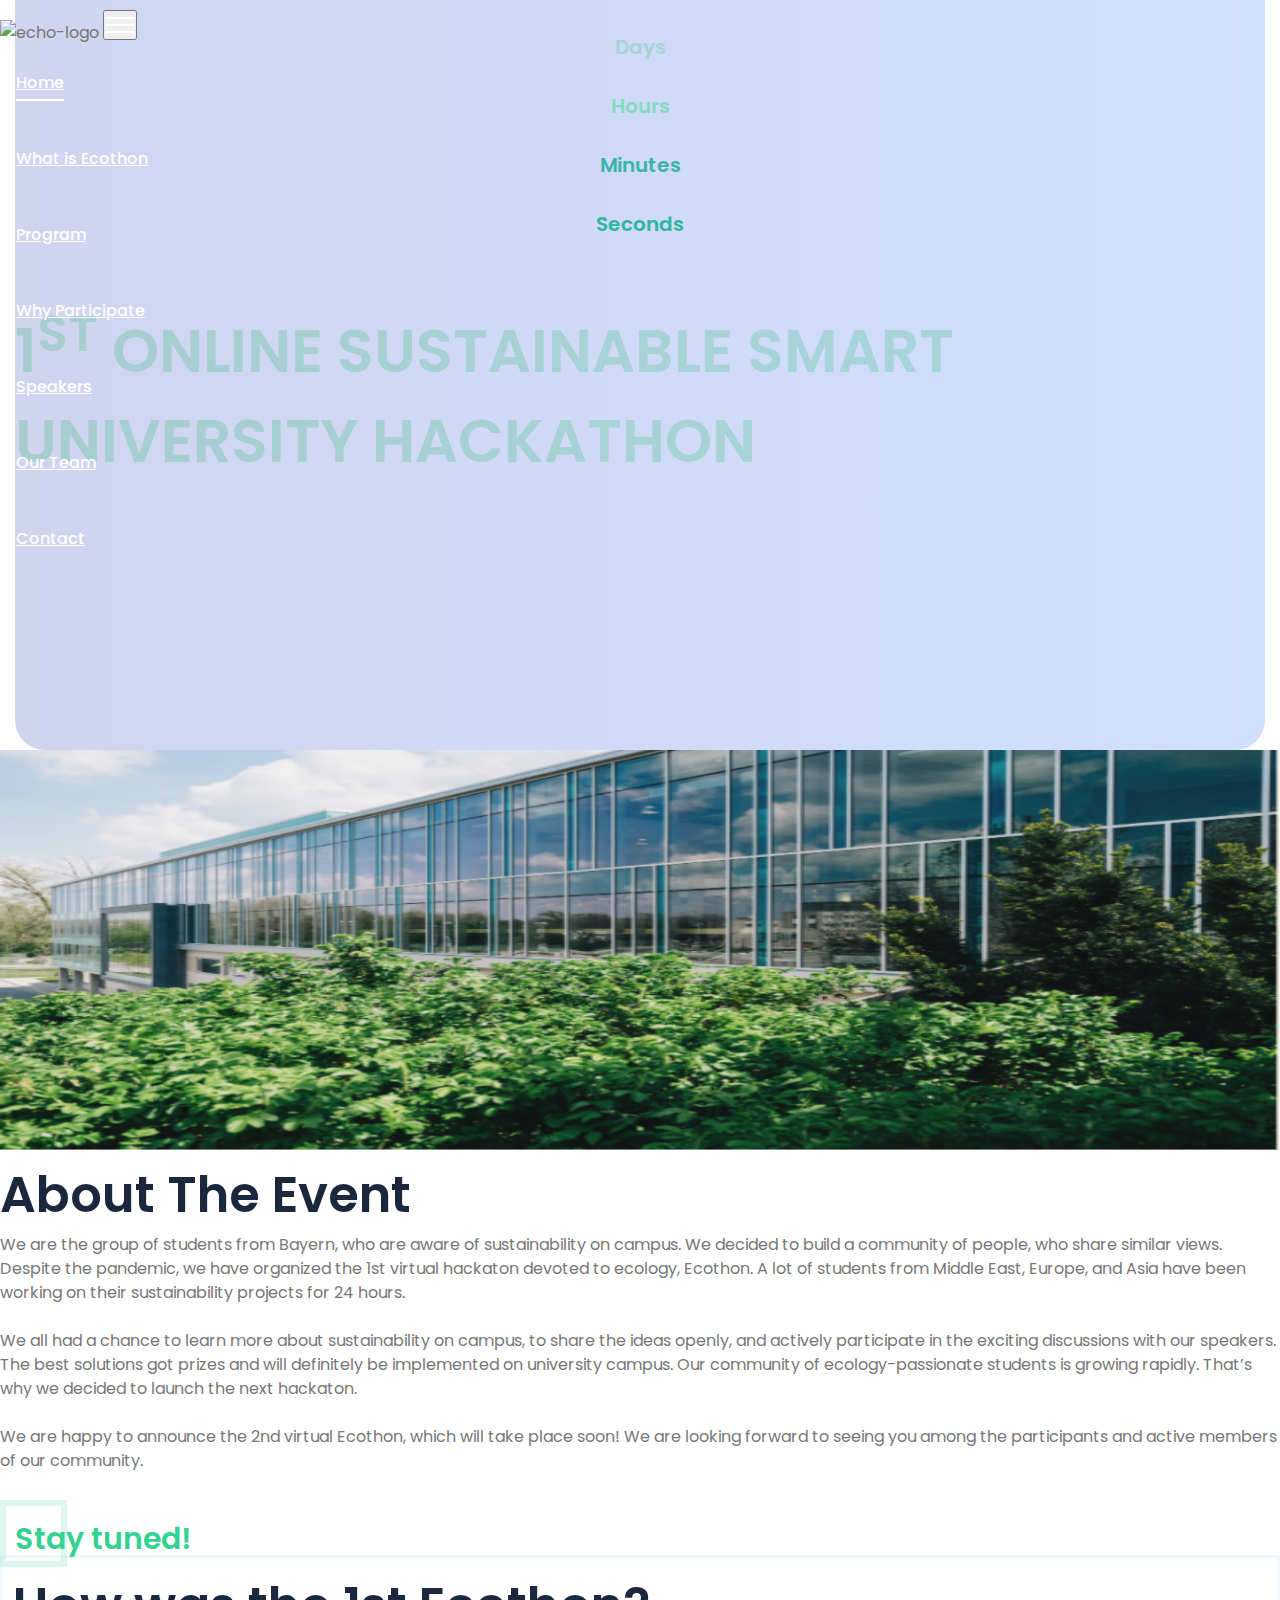
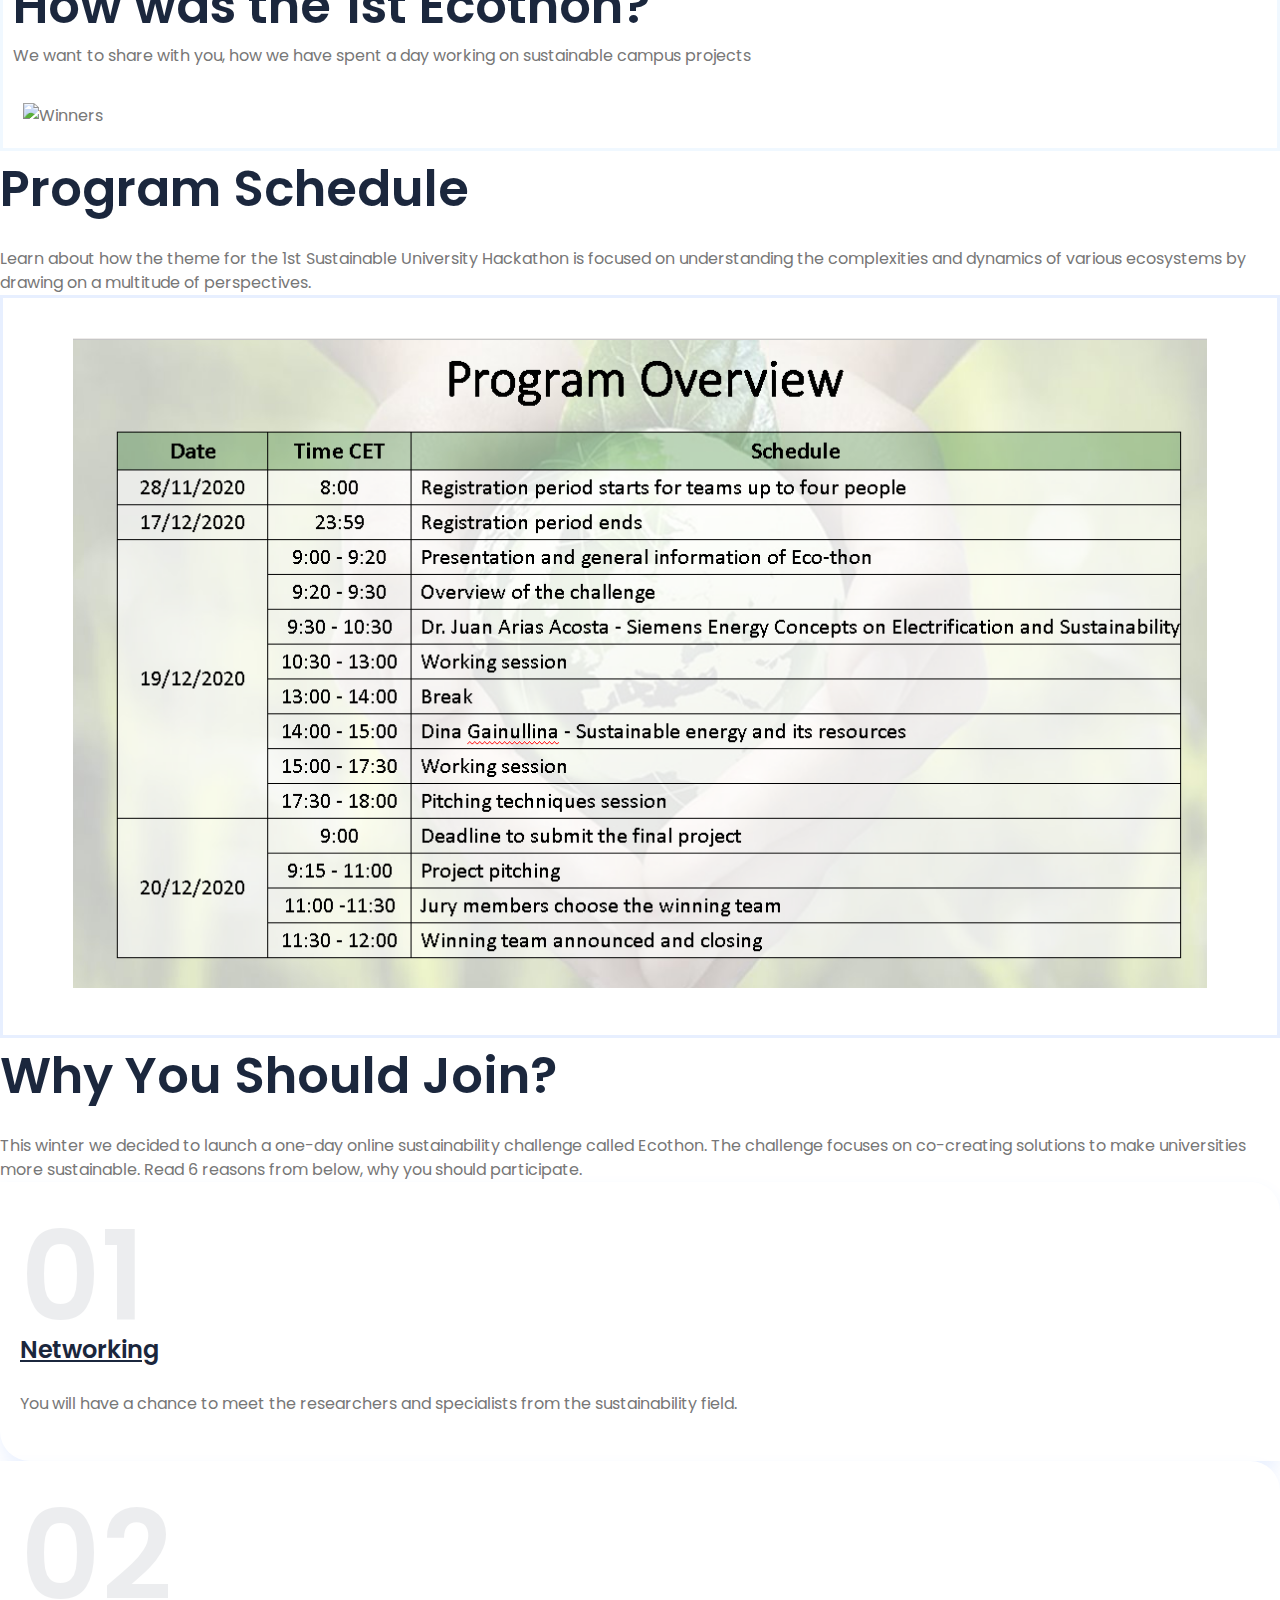
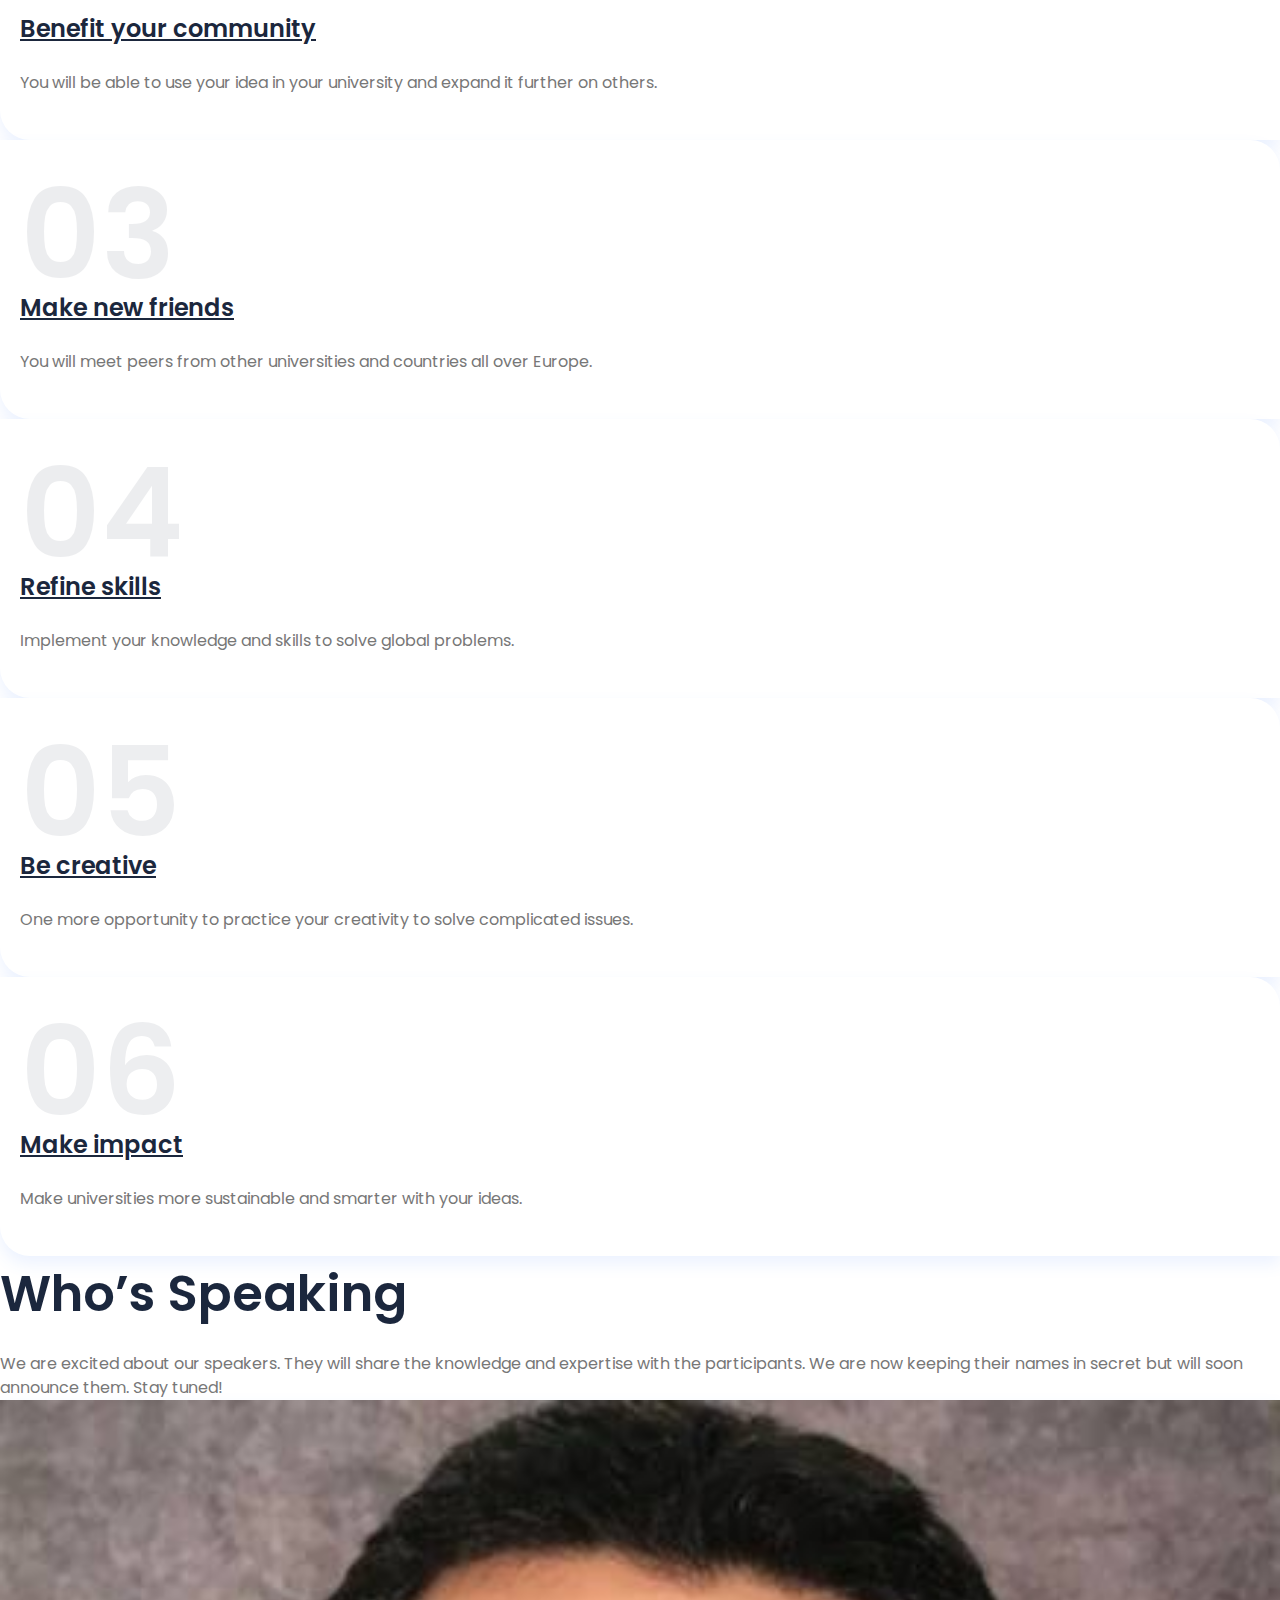
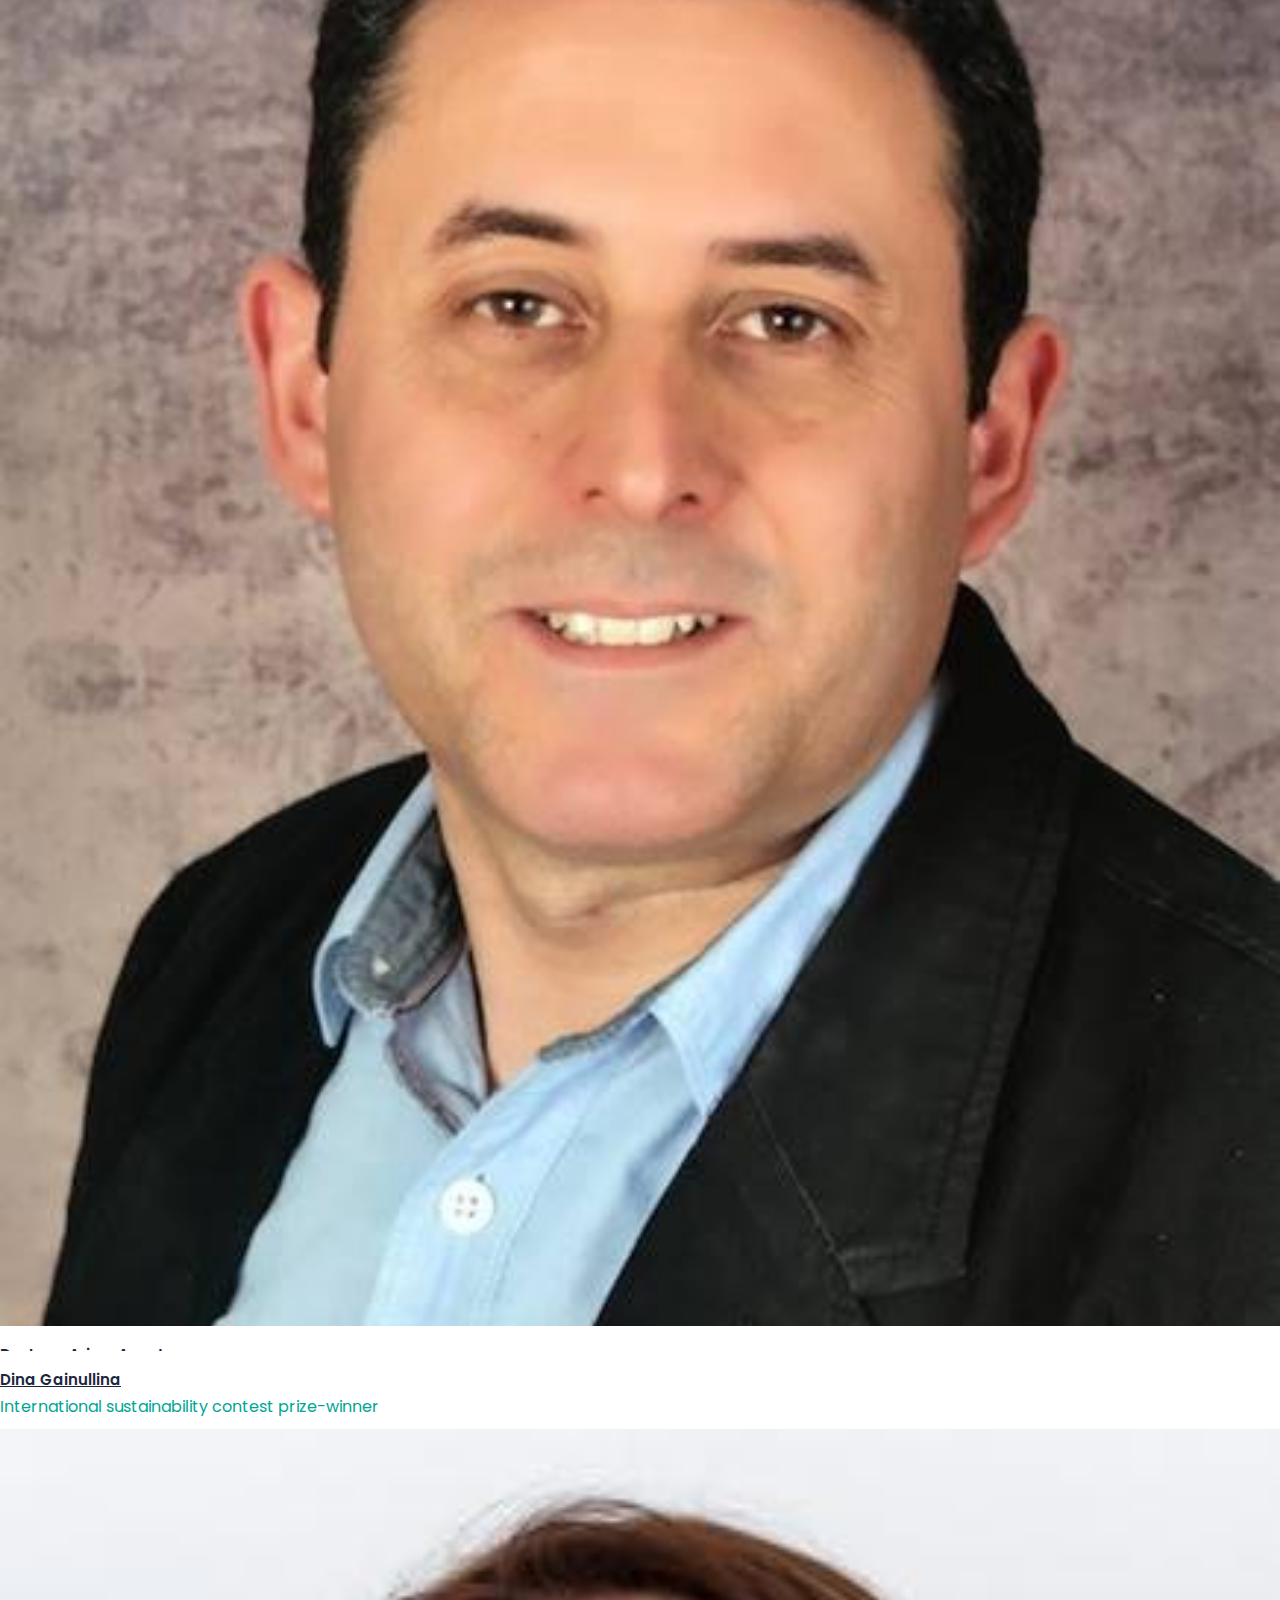
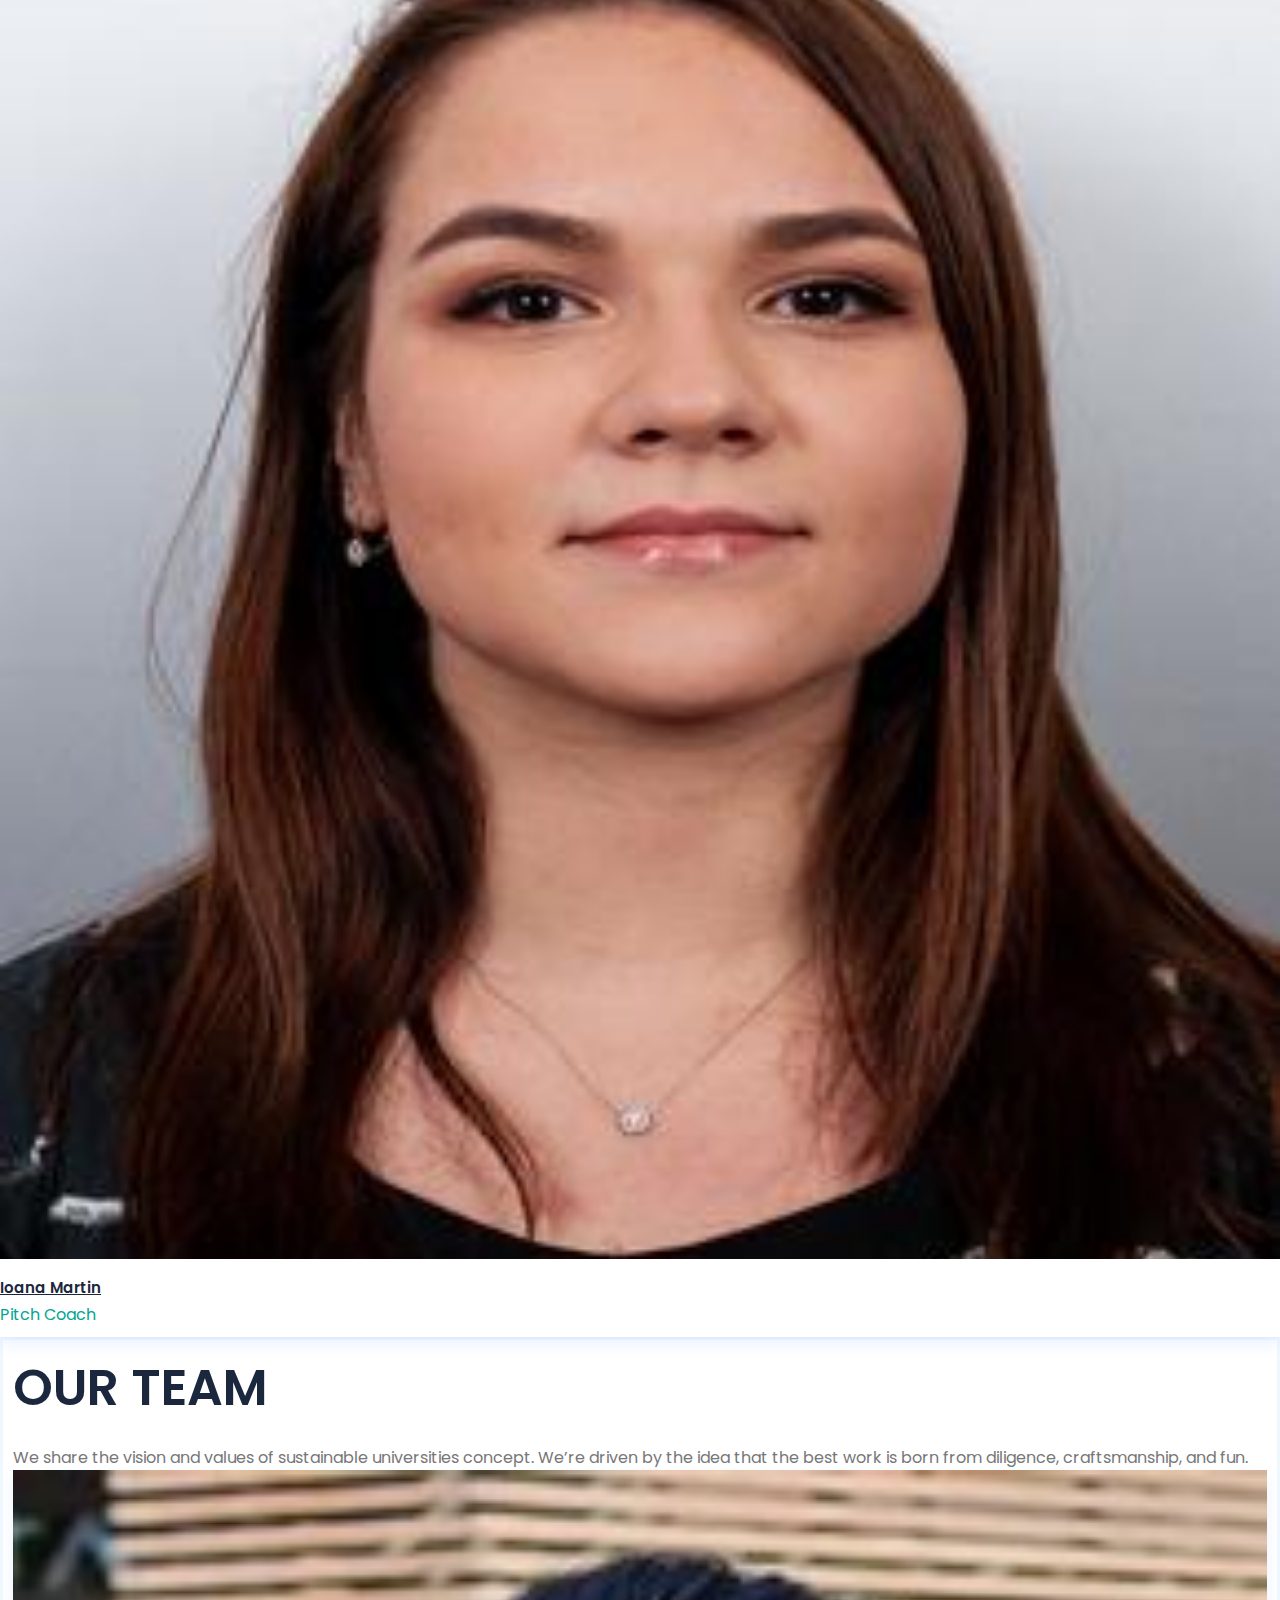
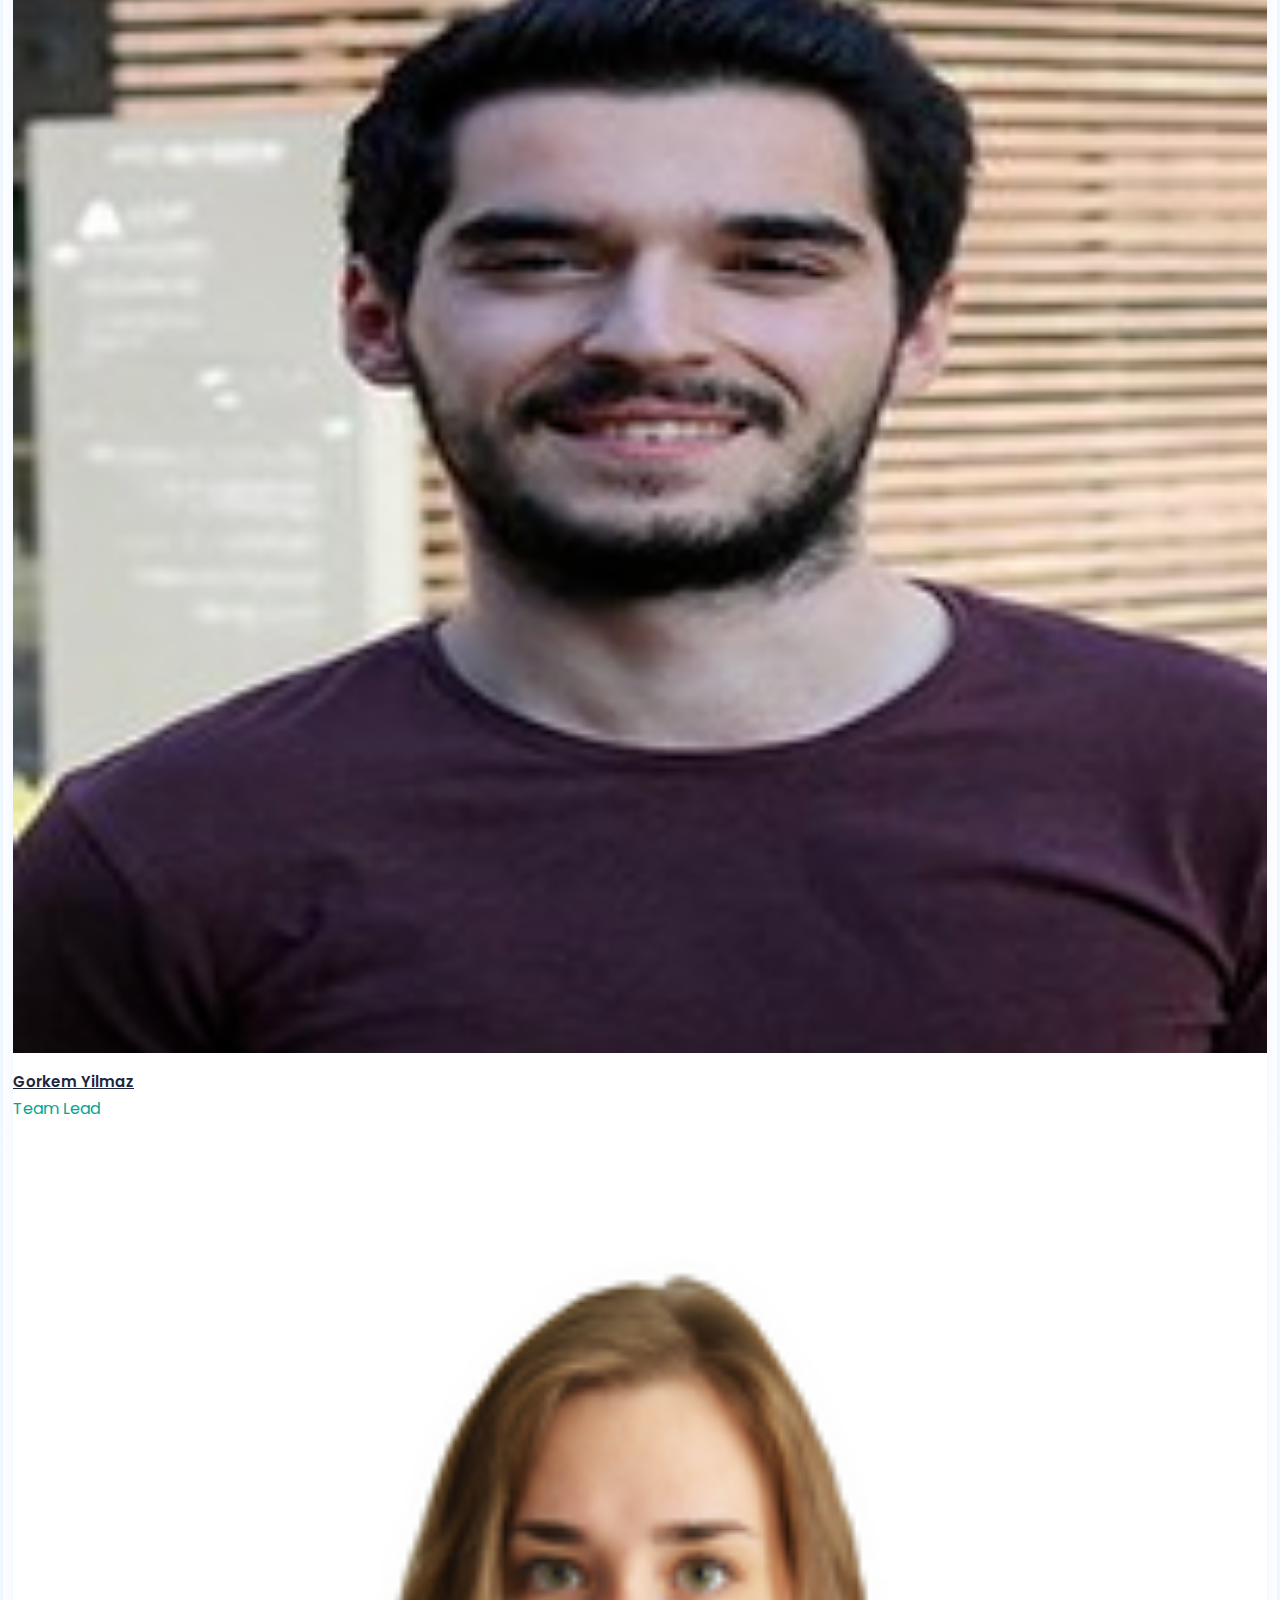
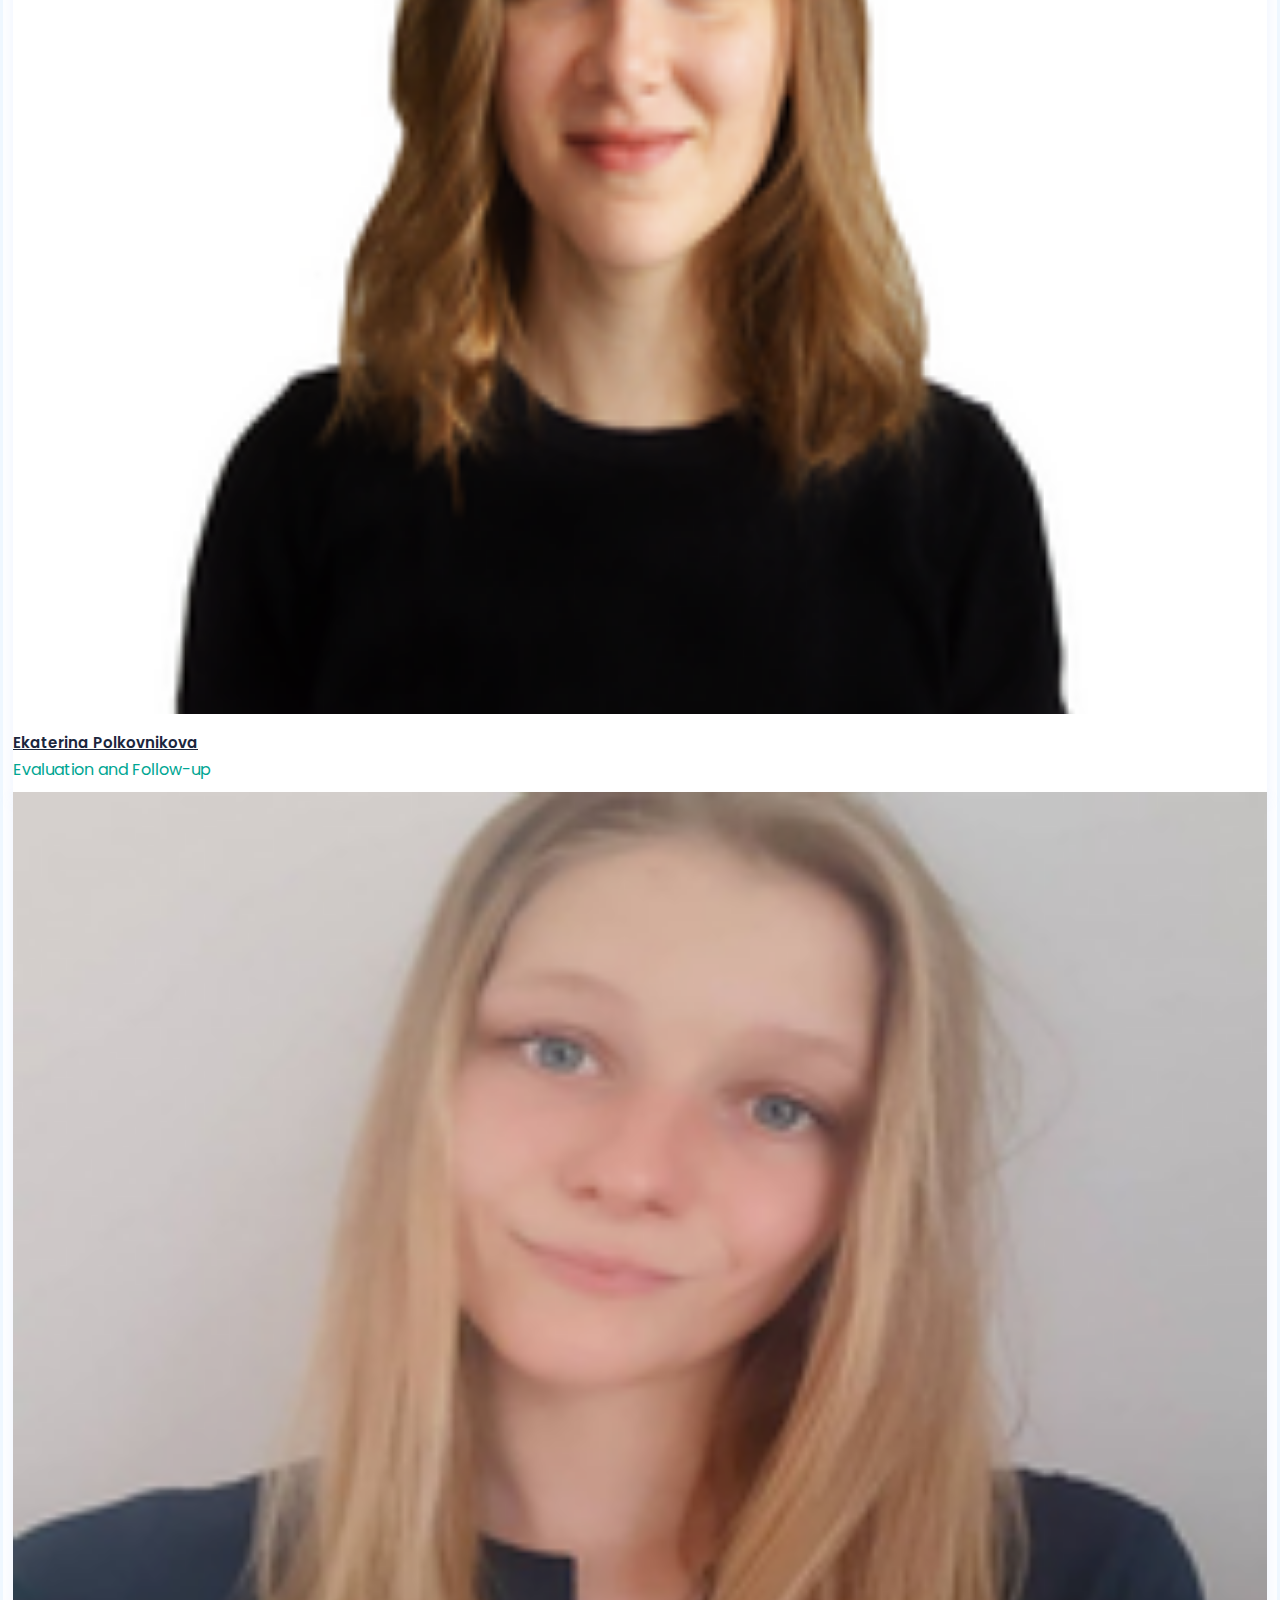
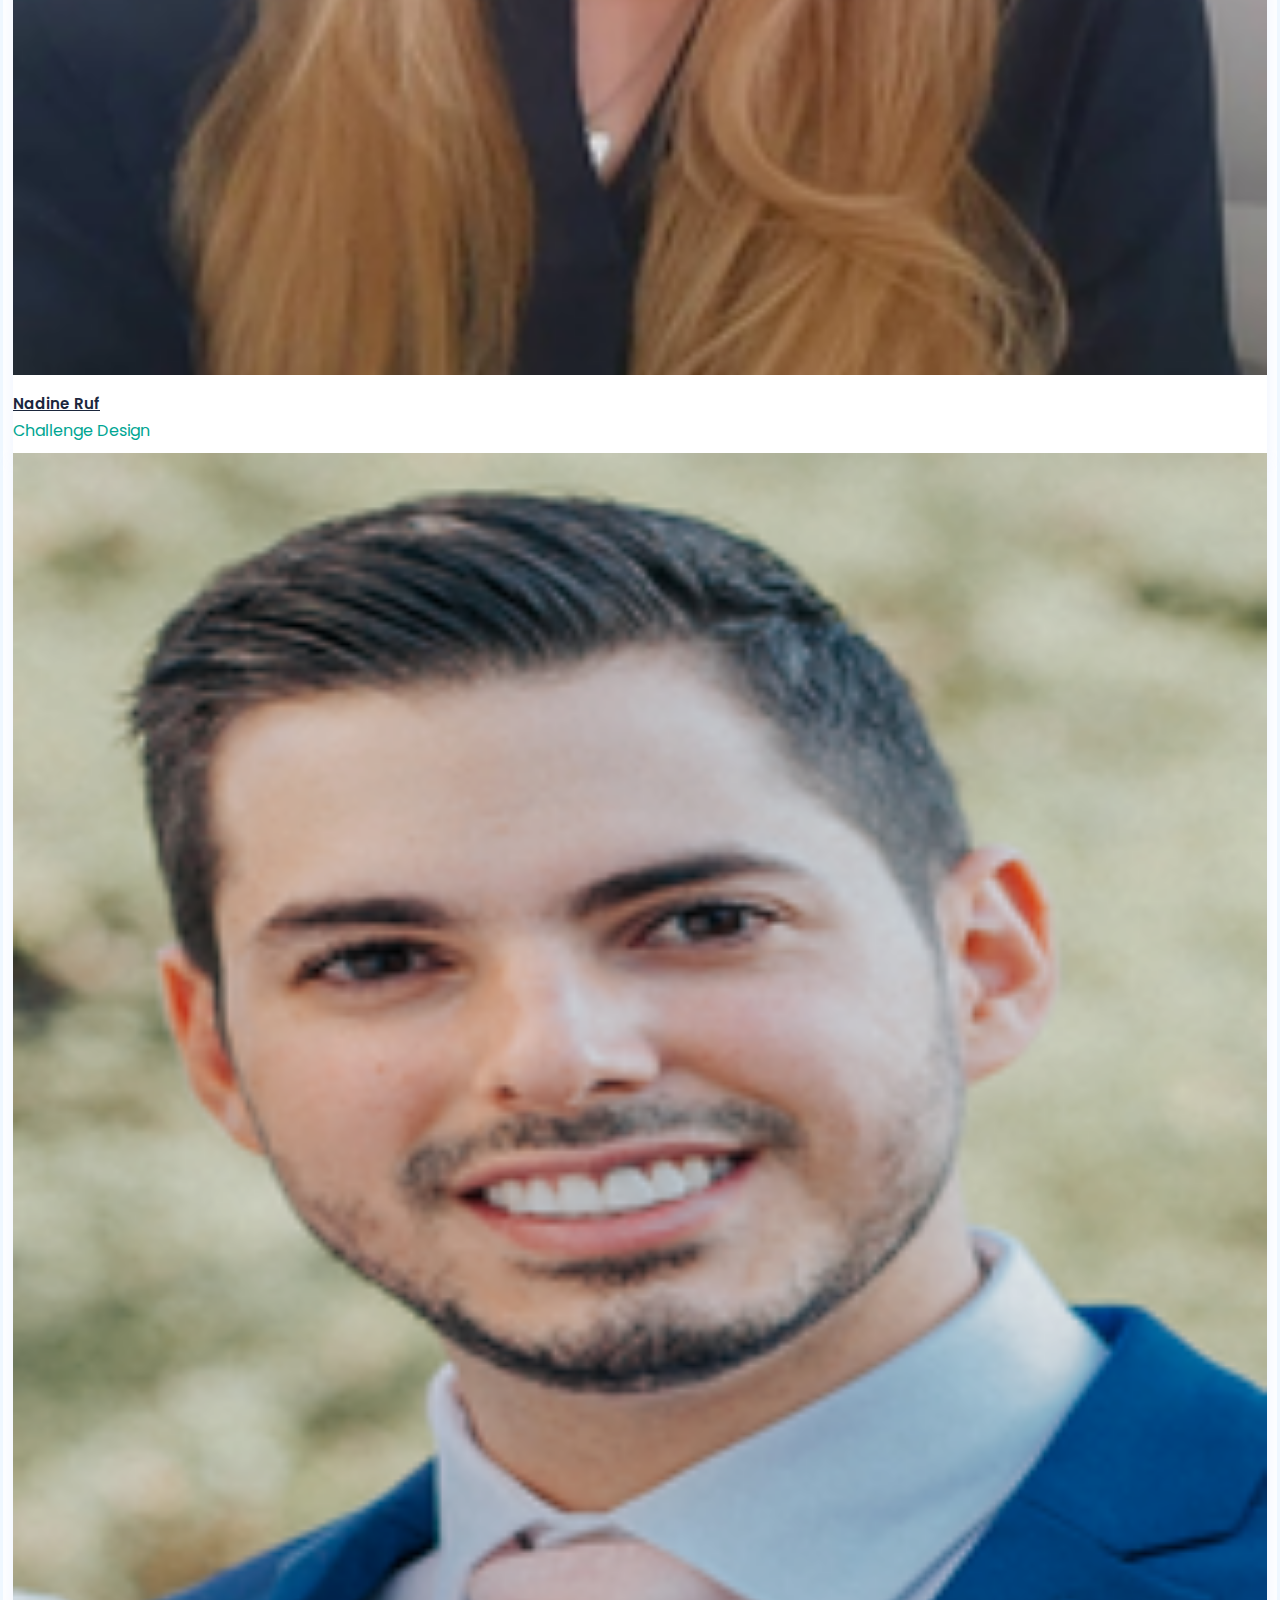
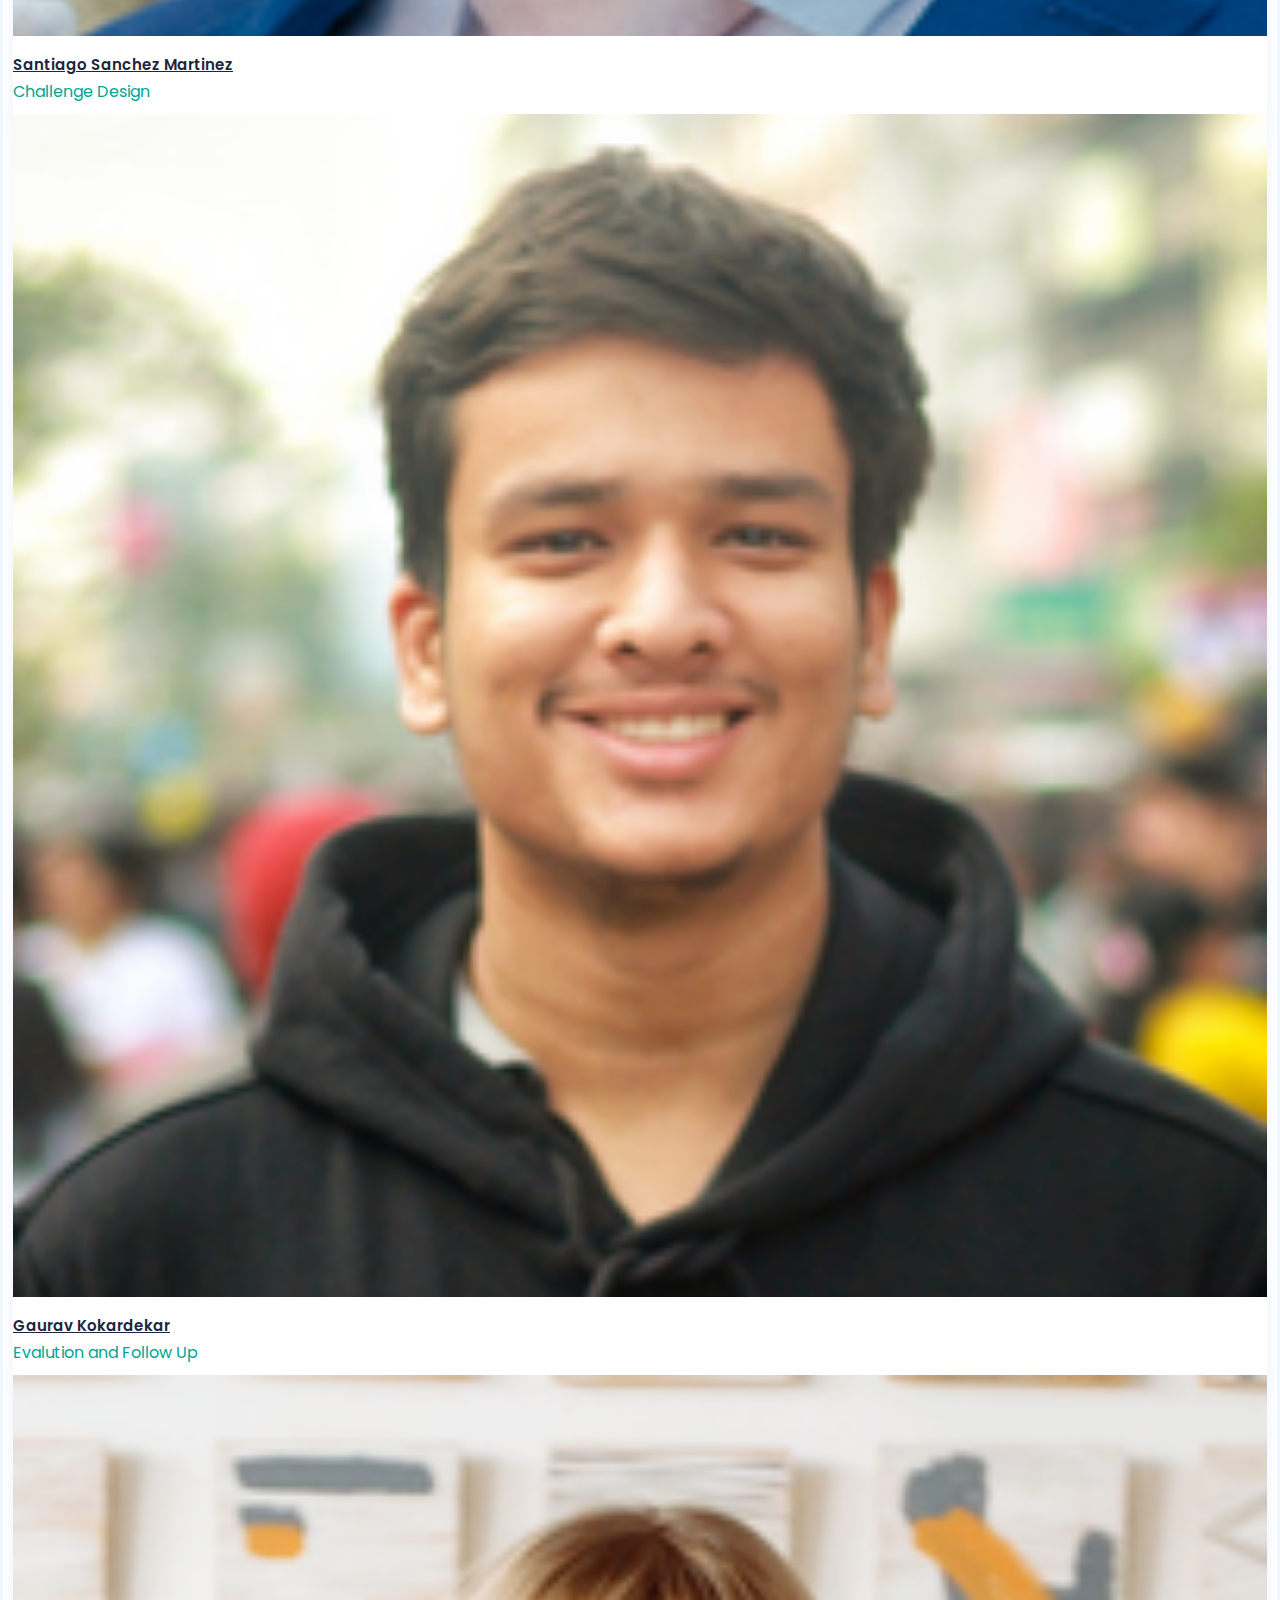
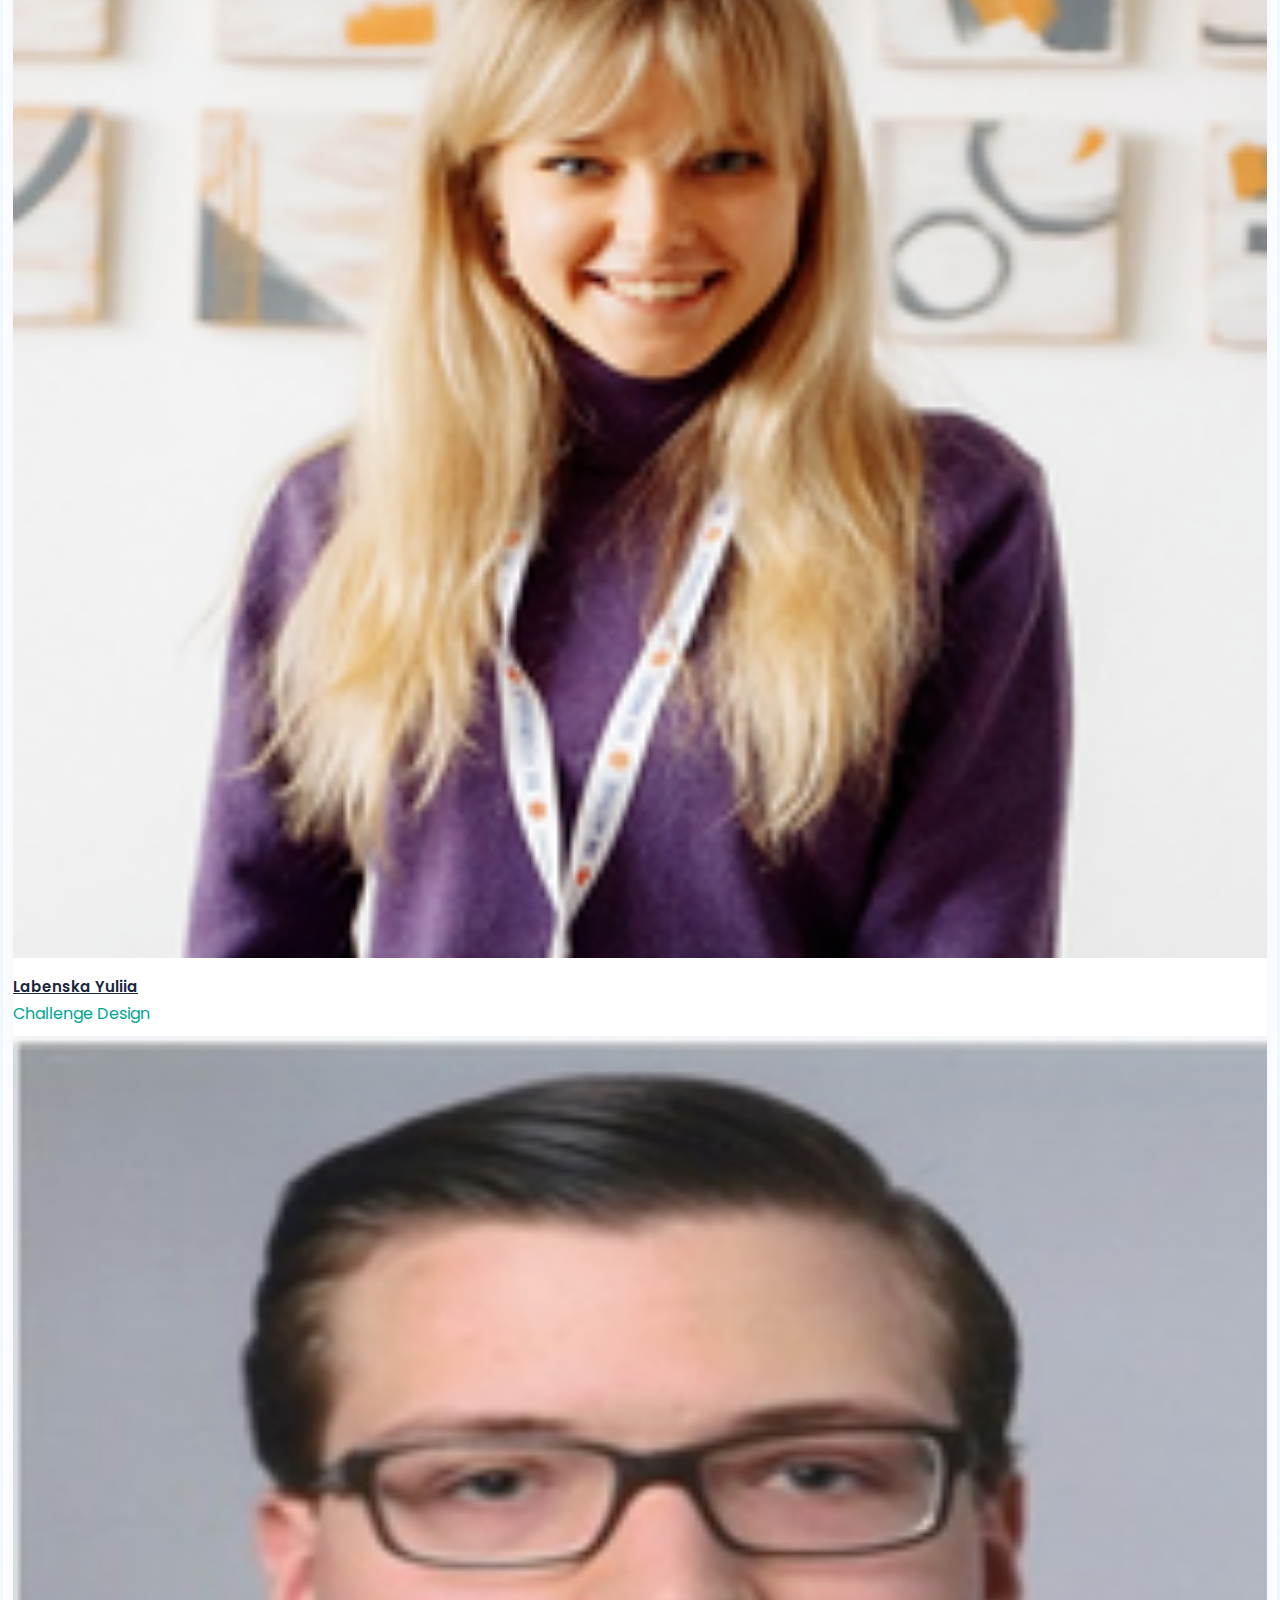
==== commit 1782f5bc: "Added a picture of the participants" ====
--- a/index.html
+++ b/index.html
@@ -112,9 +112,9 @@
      <div class="header-content text-center">
       <h2 class="header-title">1<sup>st</sup> Online Sustainable Smart University Hackathon</h2>
       <h3 class="sub-title">19 December, 2020 in Erlangen, Germany.</h3>
-      <ul class="header-btn">
-       <li><a class="main-btn main-btn-2" href="https://forms.gle/m7doAKXWgAEABp9e8" target="_blank">Apply for Hackathon</a></li>
-      </ul>
+     <!-- <ul class="header-btn">
+       <li><a class="main-btn main-btn-2"  target="_blank">Apply for Hackathon</a></li>
+      </ul>-->
      </div>
     </div>
    </div>
@@ -148,13 +148,14 @@
   <div class="row justify-content-center">
    <div class="col-lg-12" style="margin: 10px">
     <div class="section-title text-center">
-     <h2 class="title">Winners of Ecothon</h2>
-      <p>We are looking forward to meeting the winners of the 1st Sustainable University Hackathon</p><br>
+     <h2 class="title">How was the 1st Ecothon?</h2>
+      <p>We want to share with you, how we have spent a day working on sustainable campus projects</p><br>
      <div>
       <div style="margin-bottom: 10px">
        <div class="row">
         <div class="col-lg-12" style="padding: 10px">
-         <img src="./documents/winner.jpeg"  alt="Winners">
+         <img src="./documents/Screen Shot 2020-12-19 at 9.20.54 AM.png" alt="Winners"
+         <img src="./documents/Screen Shot 2020-12-20 at 9.23.15 AM.png" alt="Winners">
         </div>
         <!--<div class="col-lg-4" style="padding: 10px">
          <img src="./documents/winner.jpeg" width="600" height="150"  alt="Winners">
